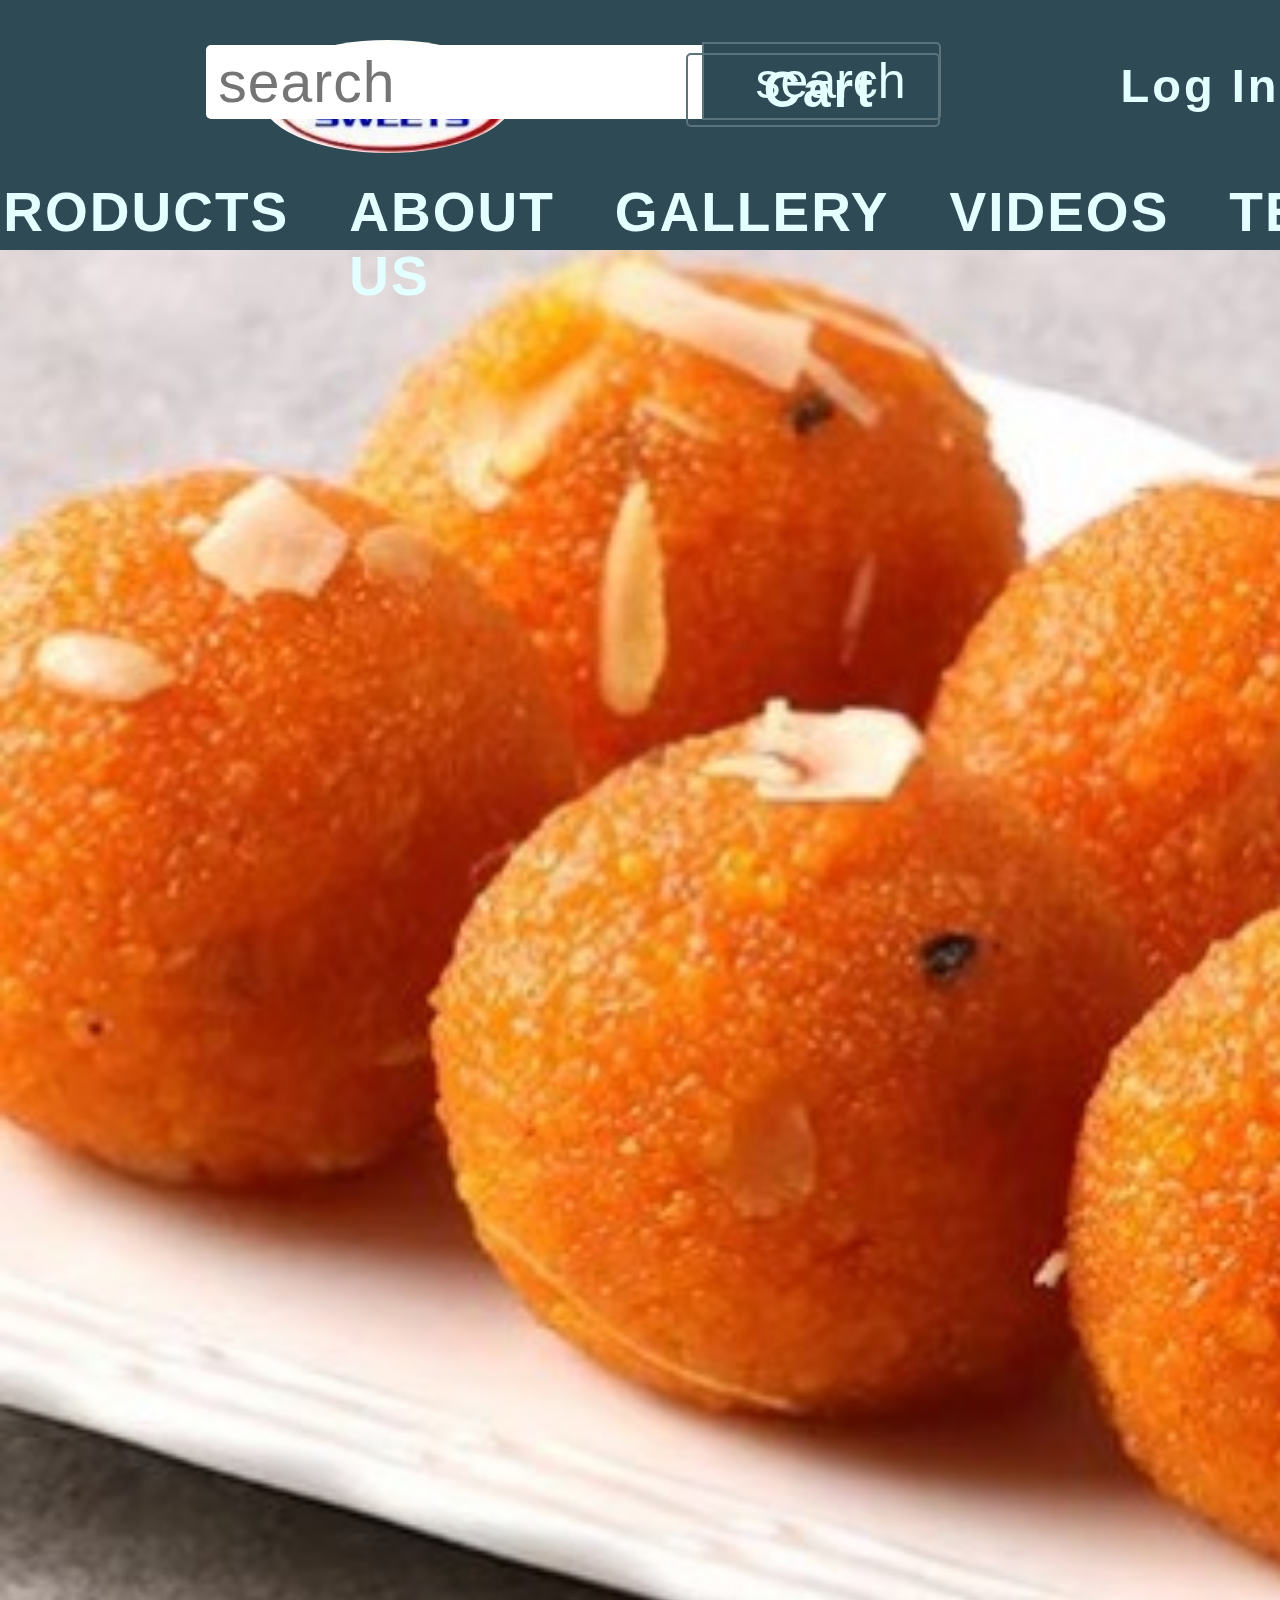
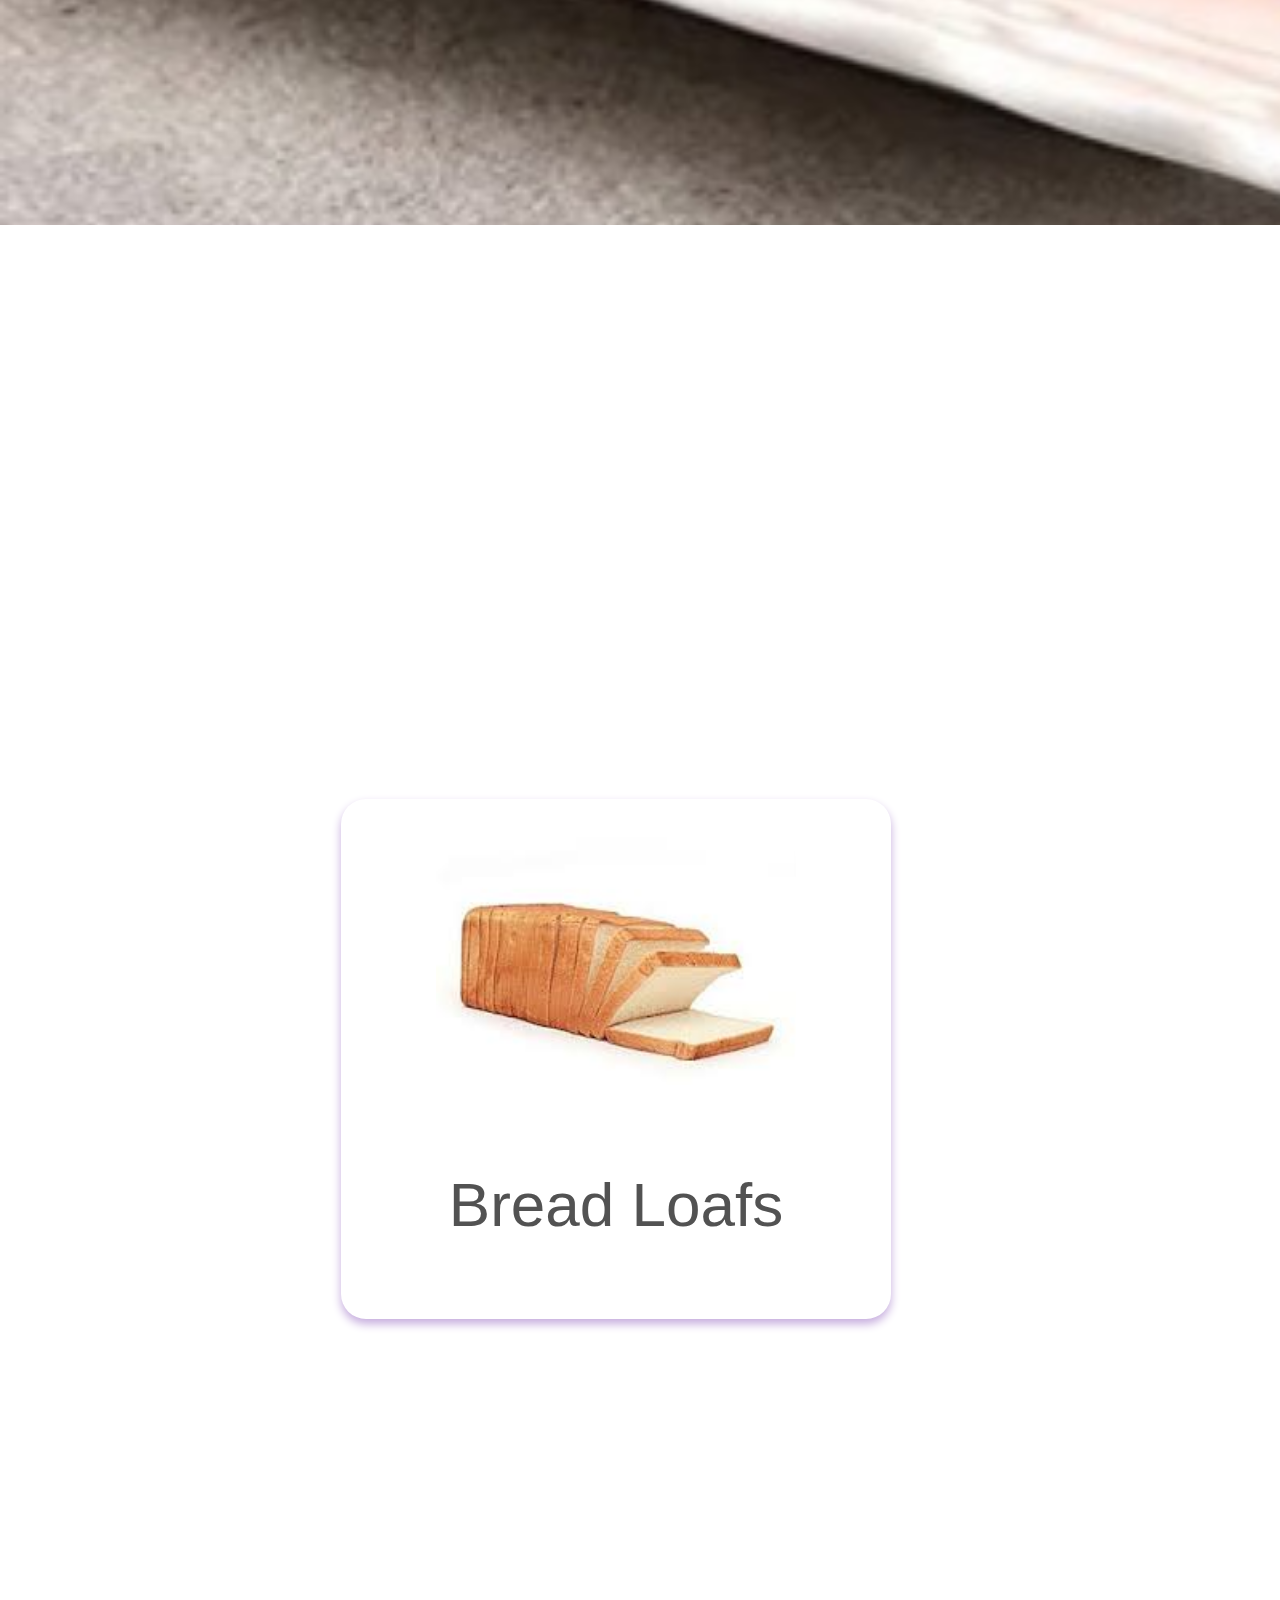
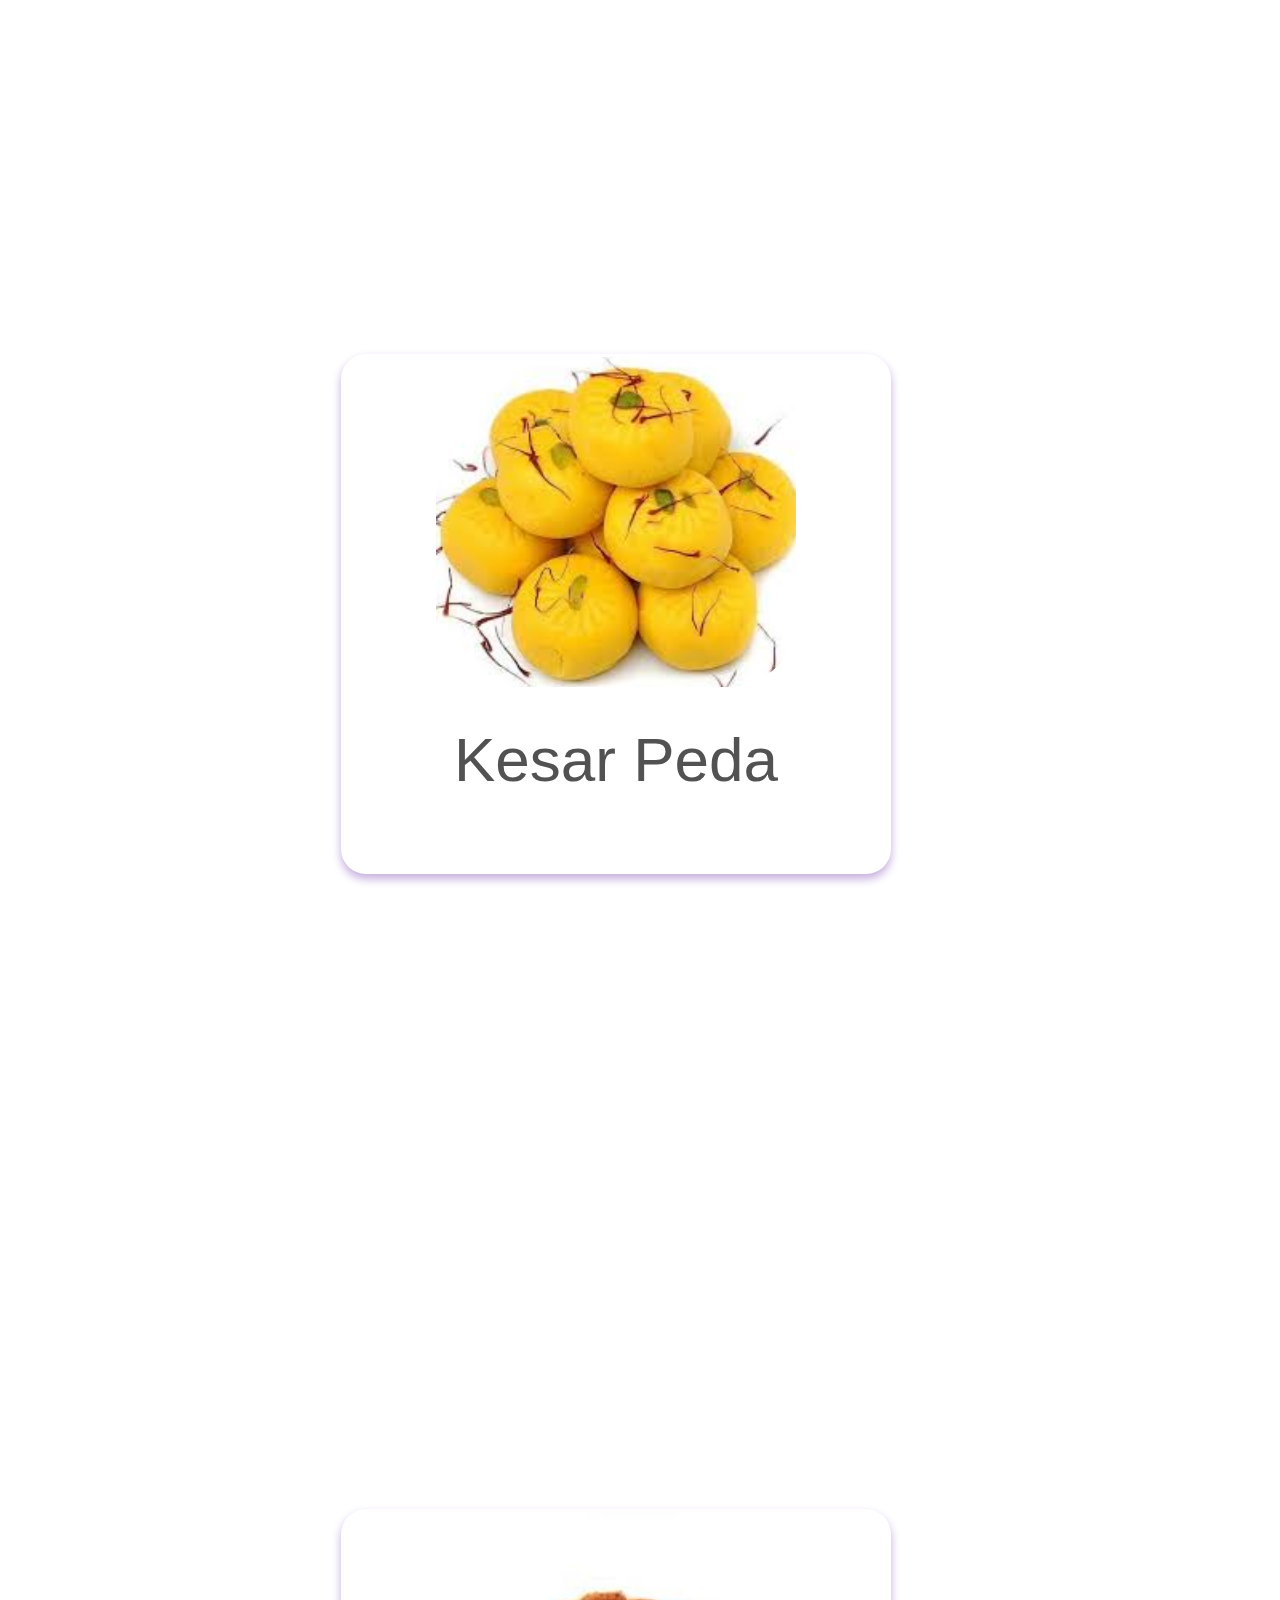
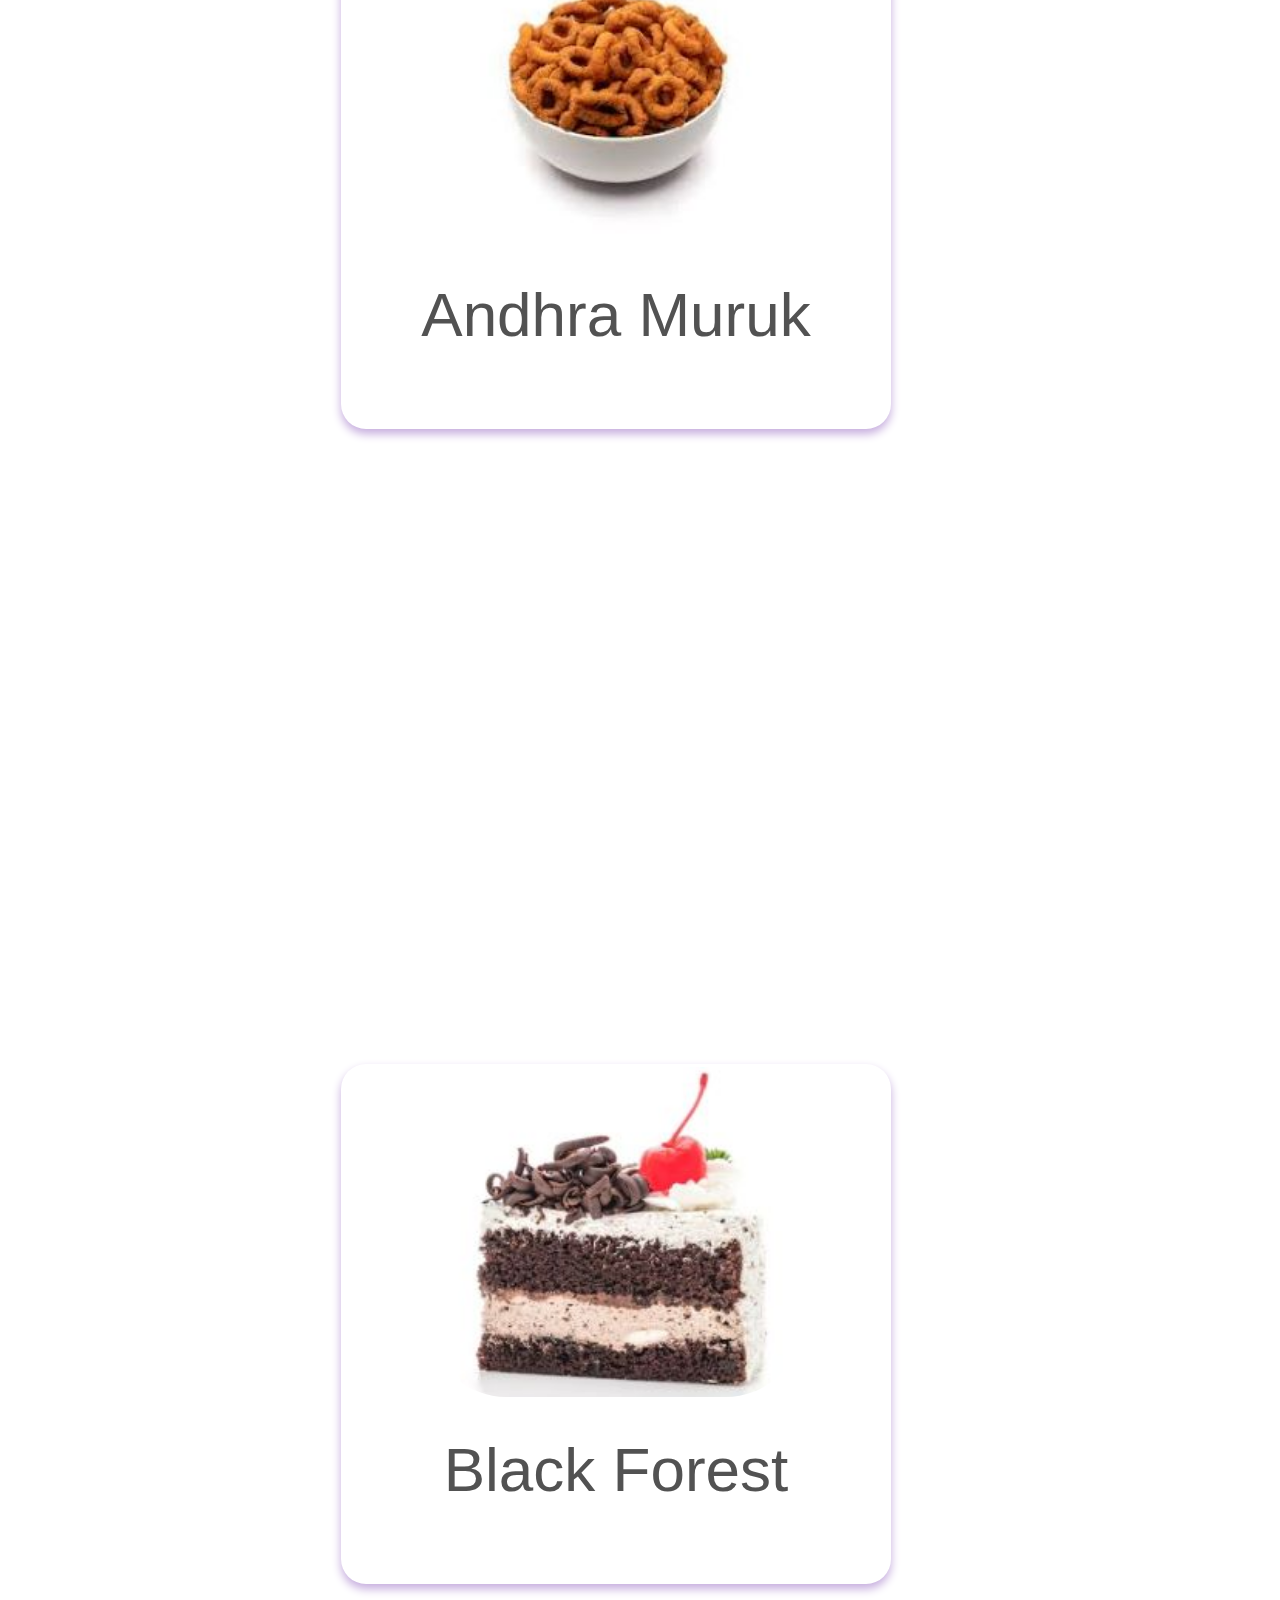
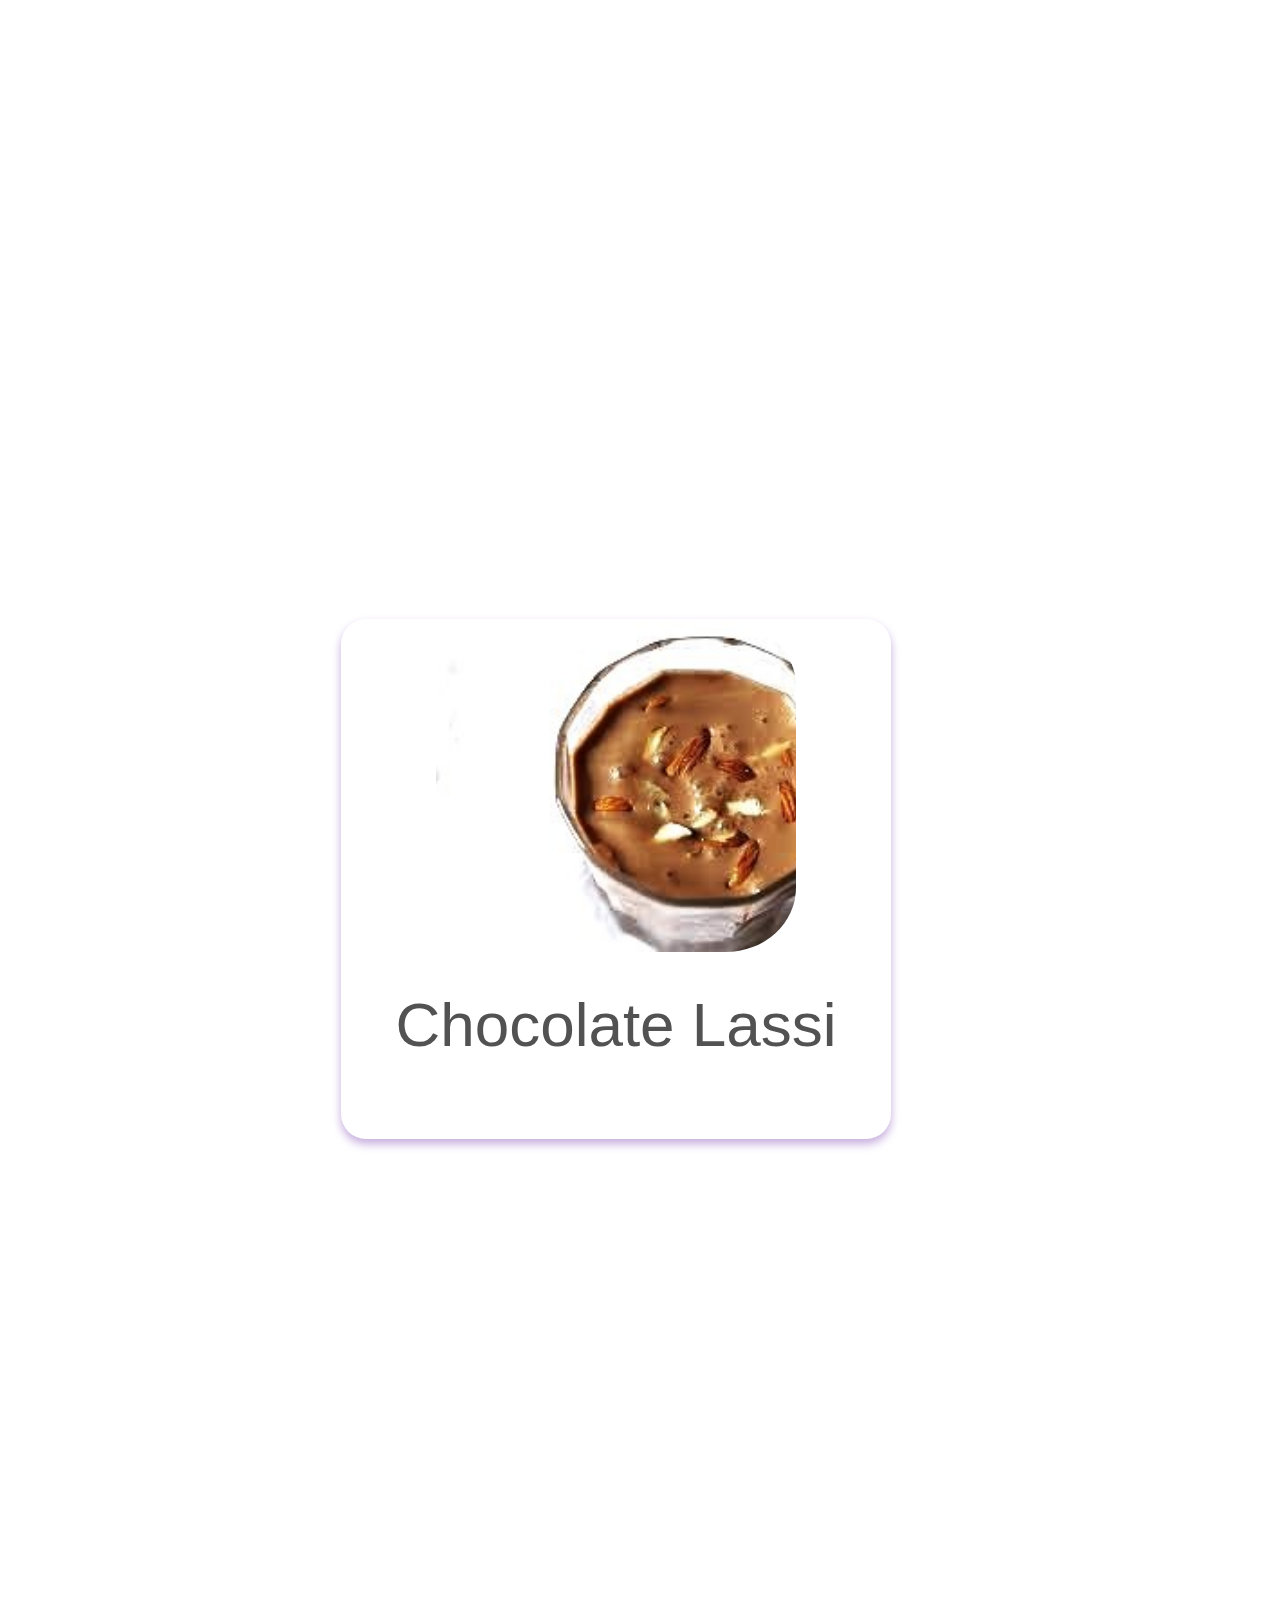
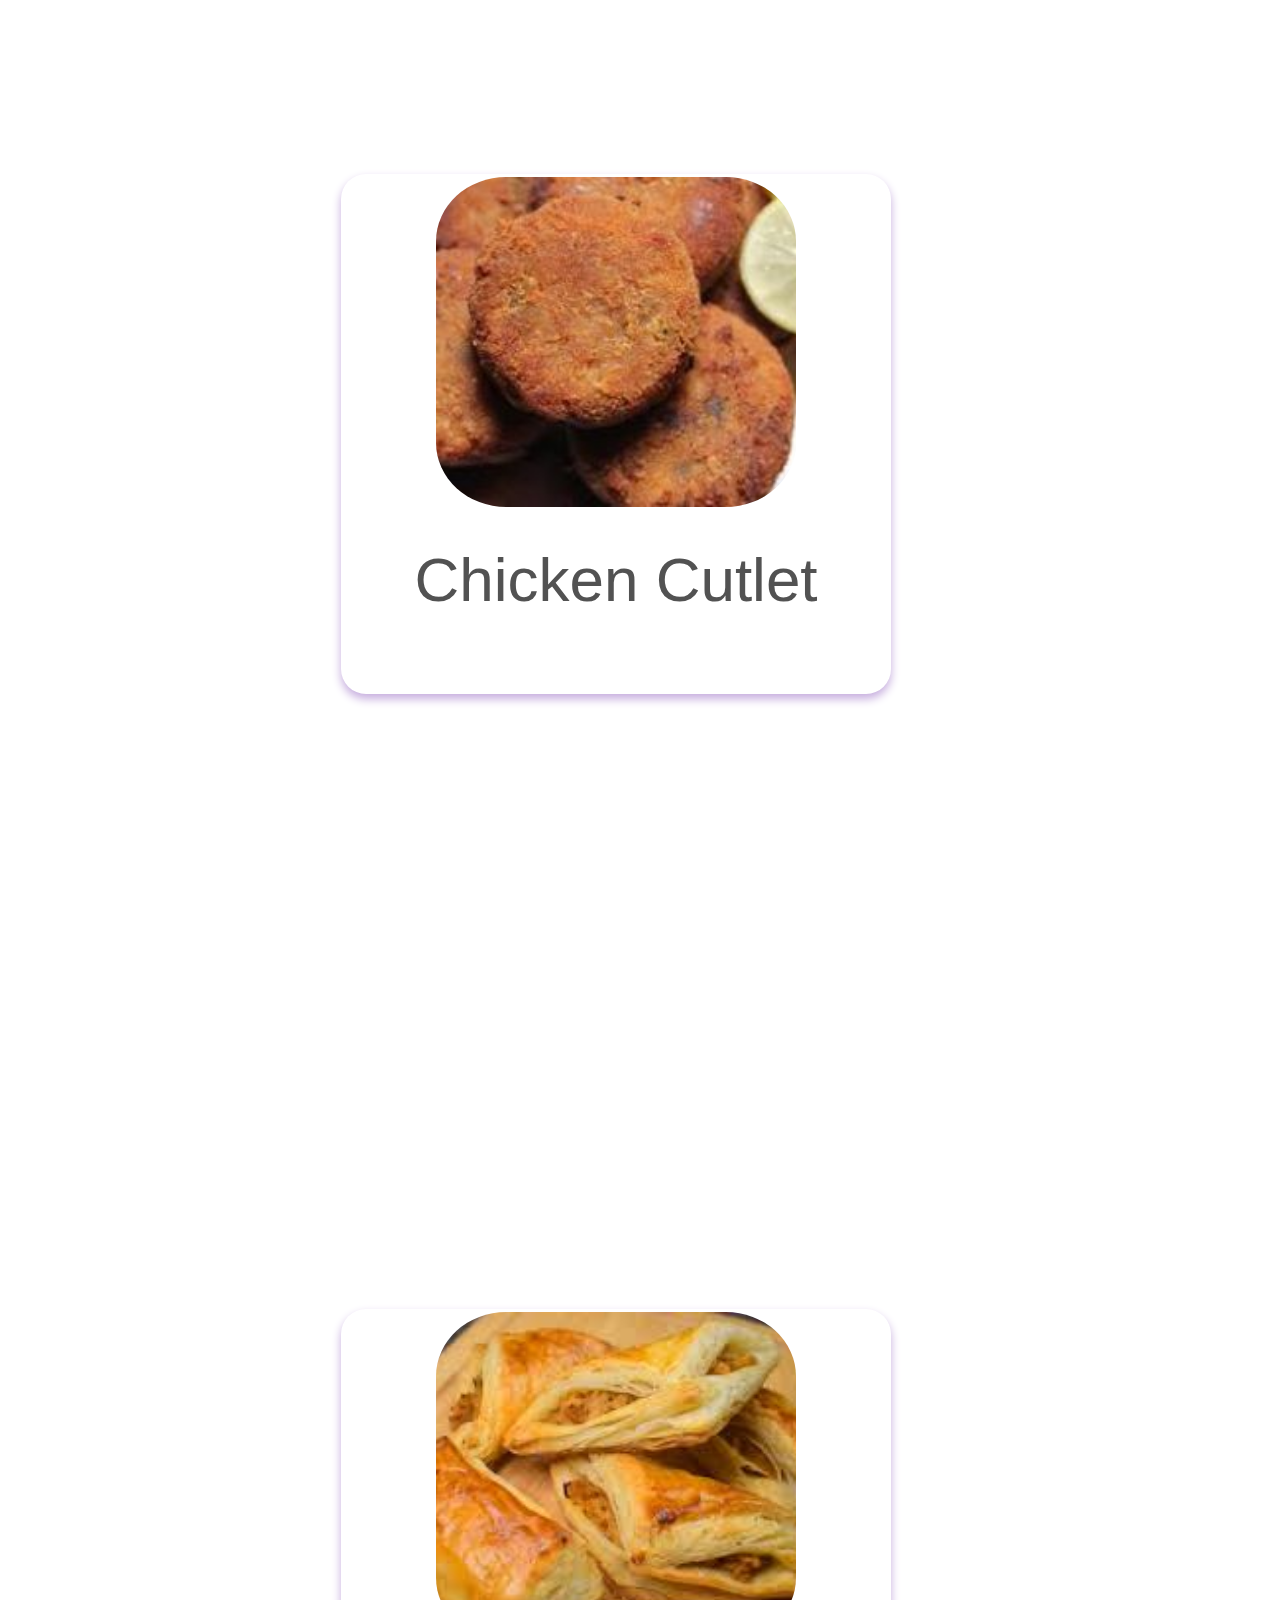
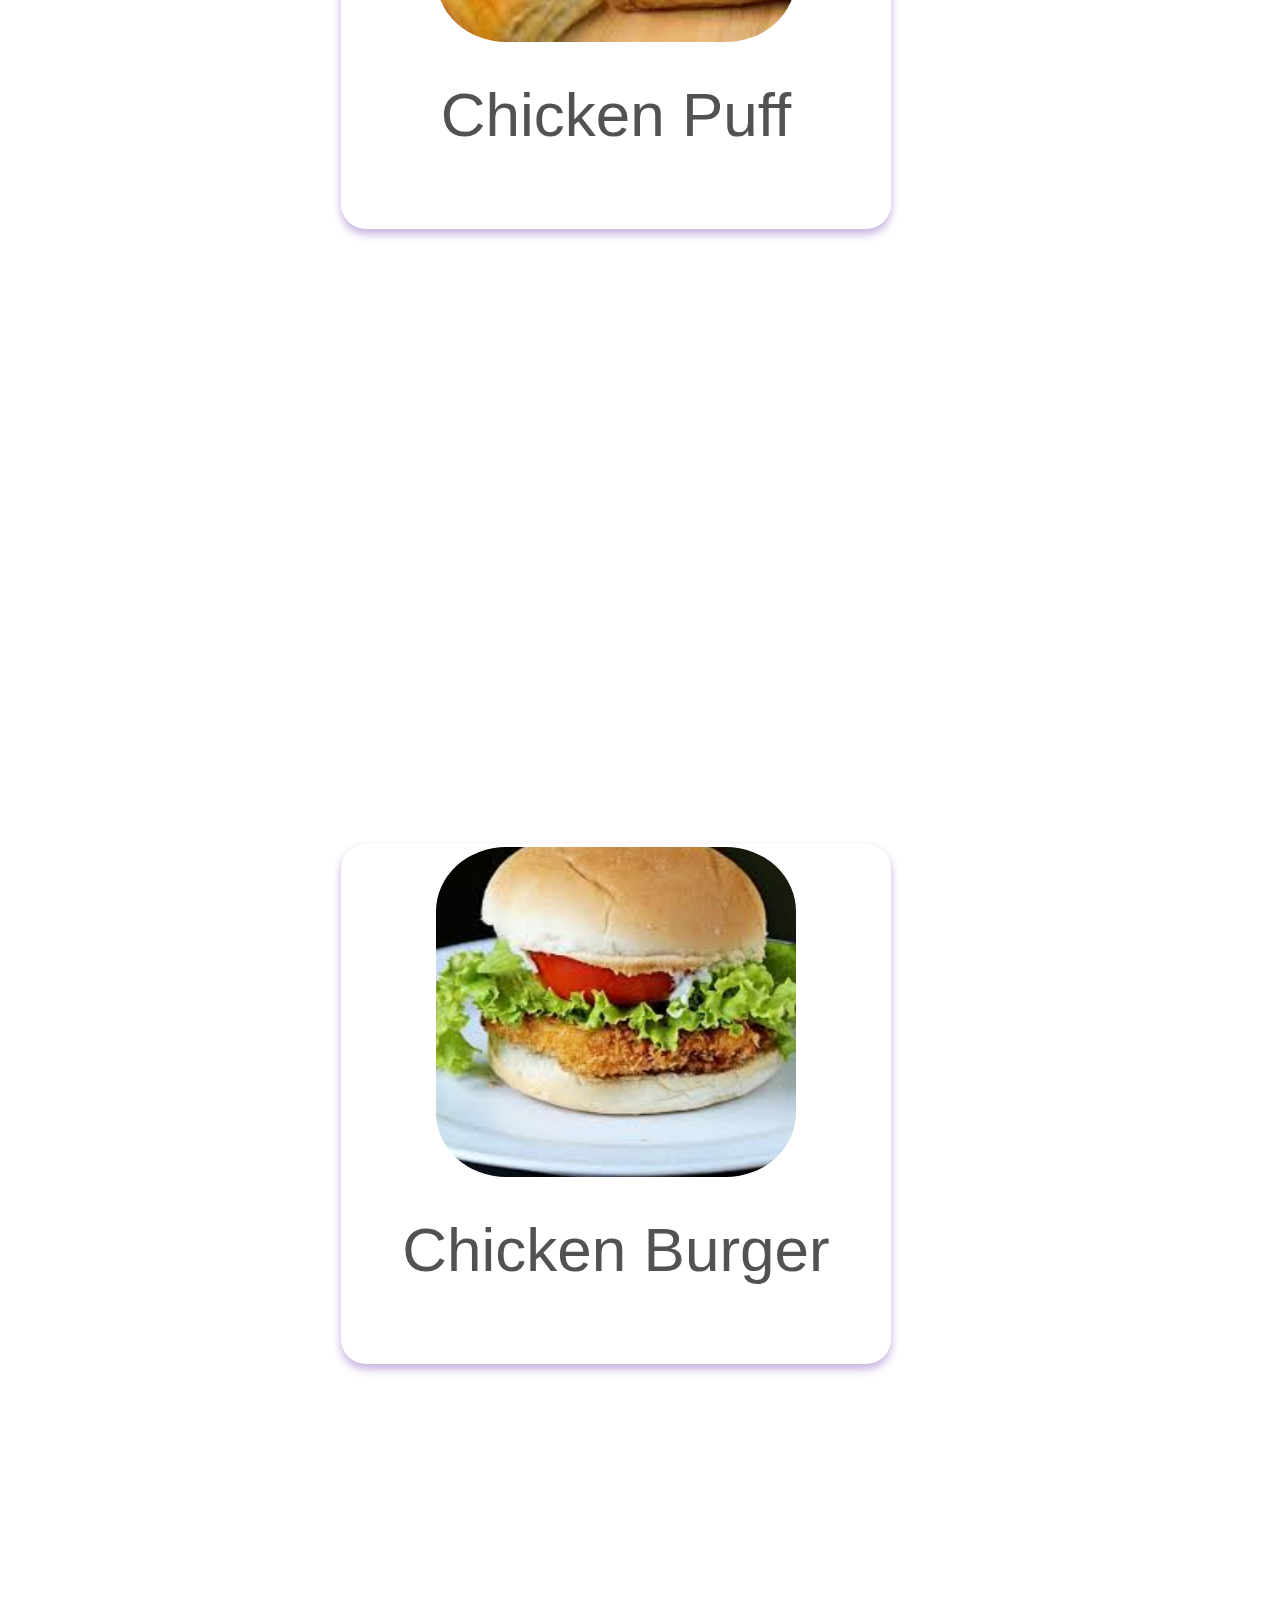
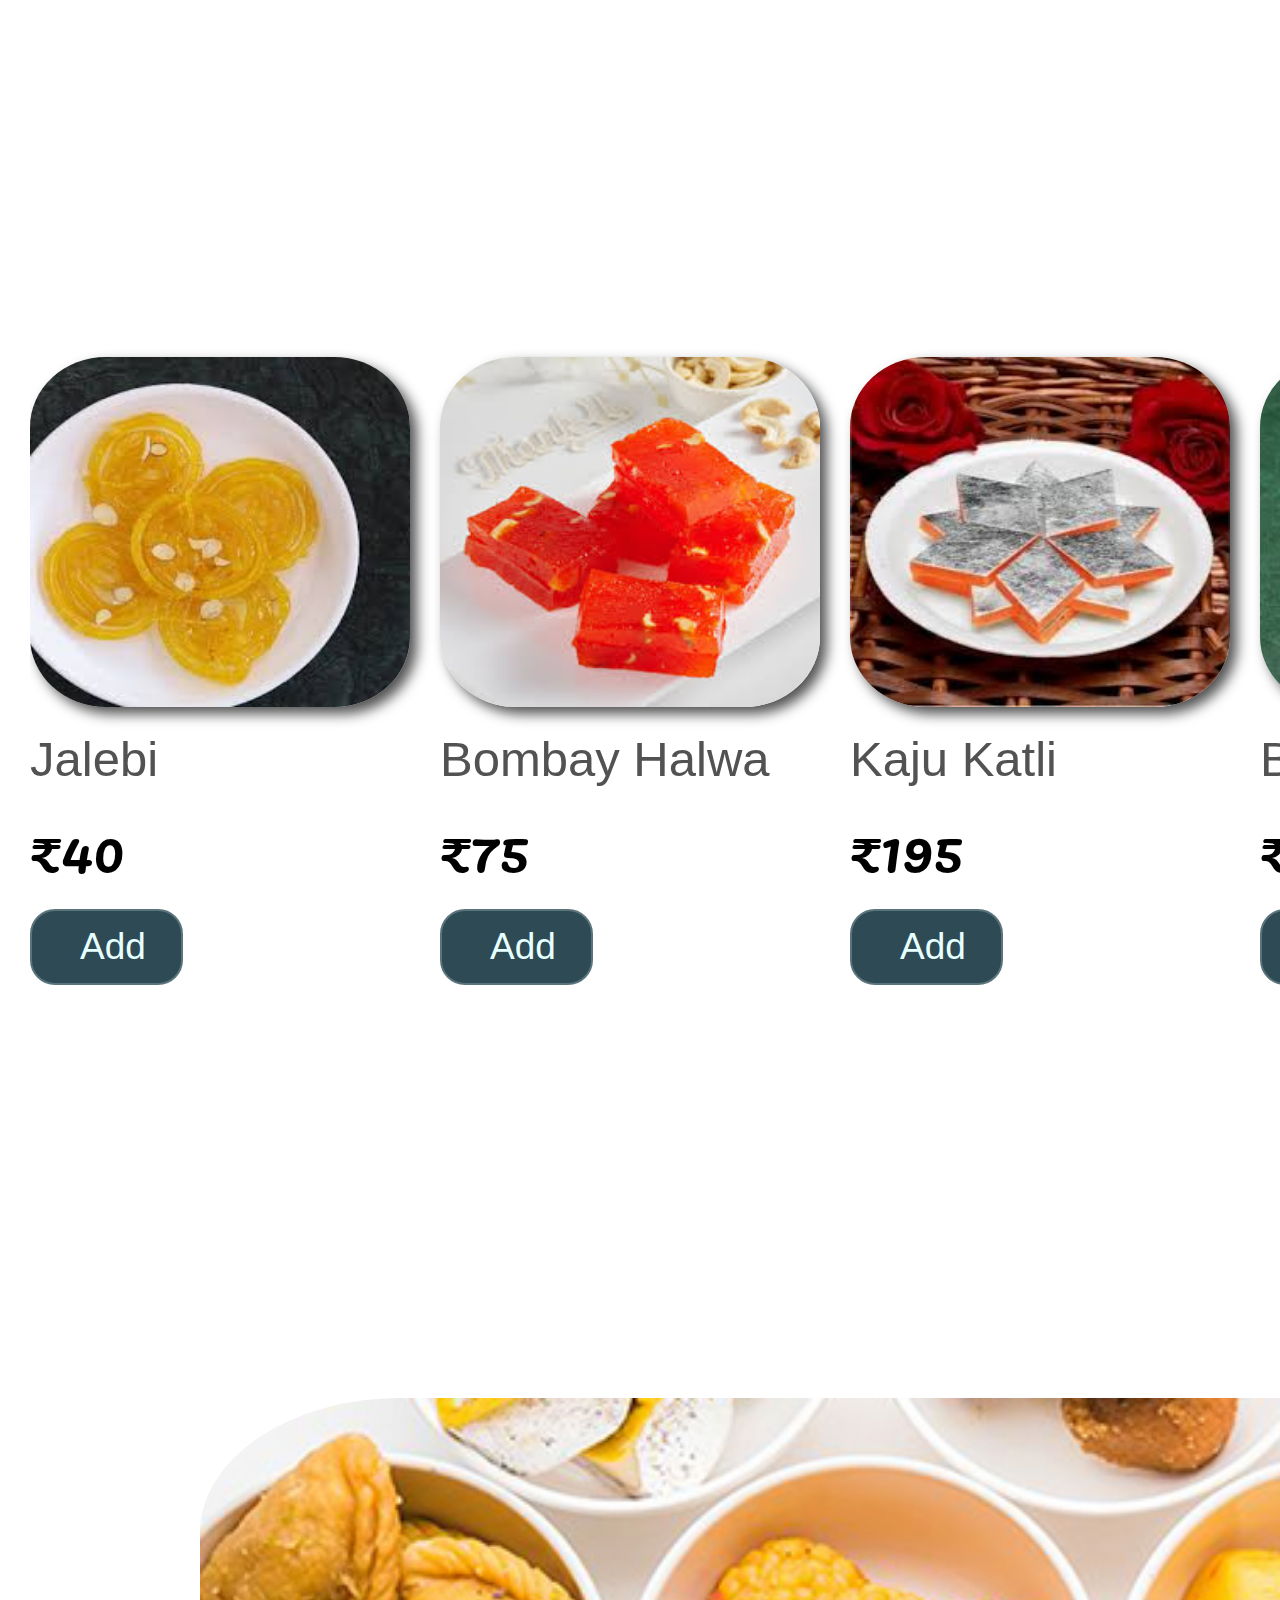
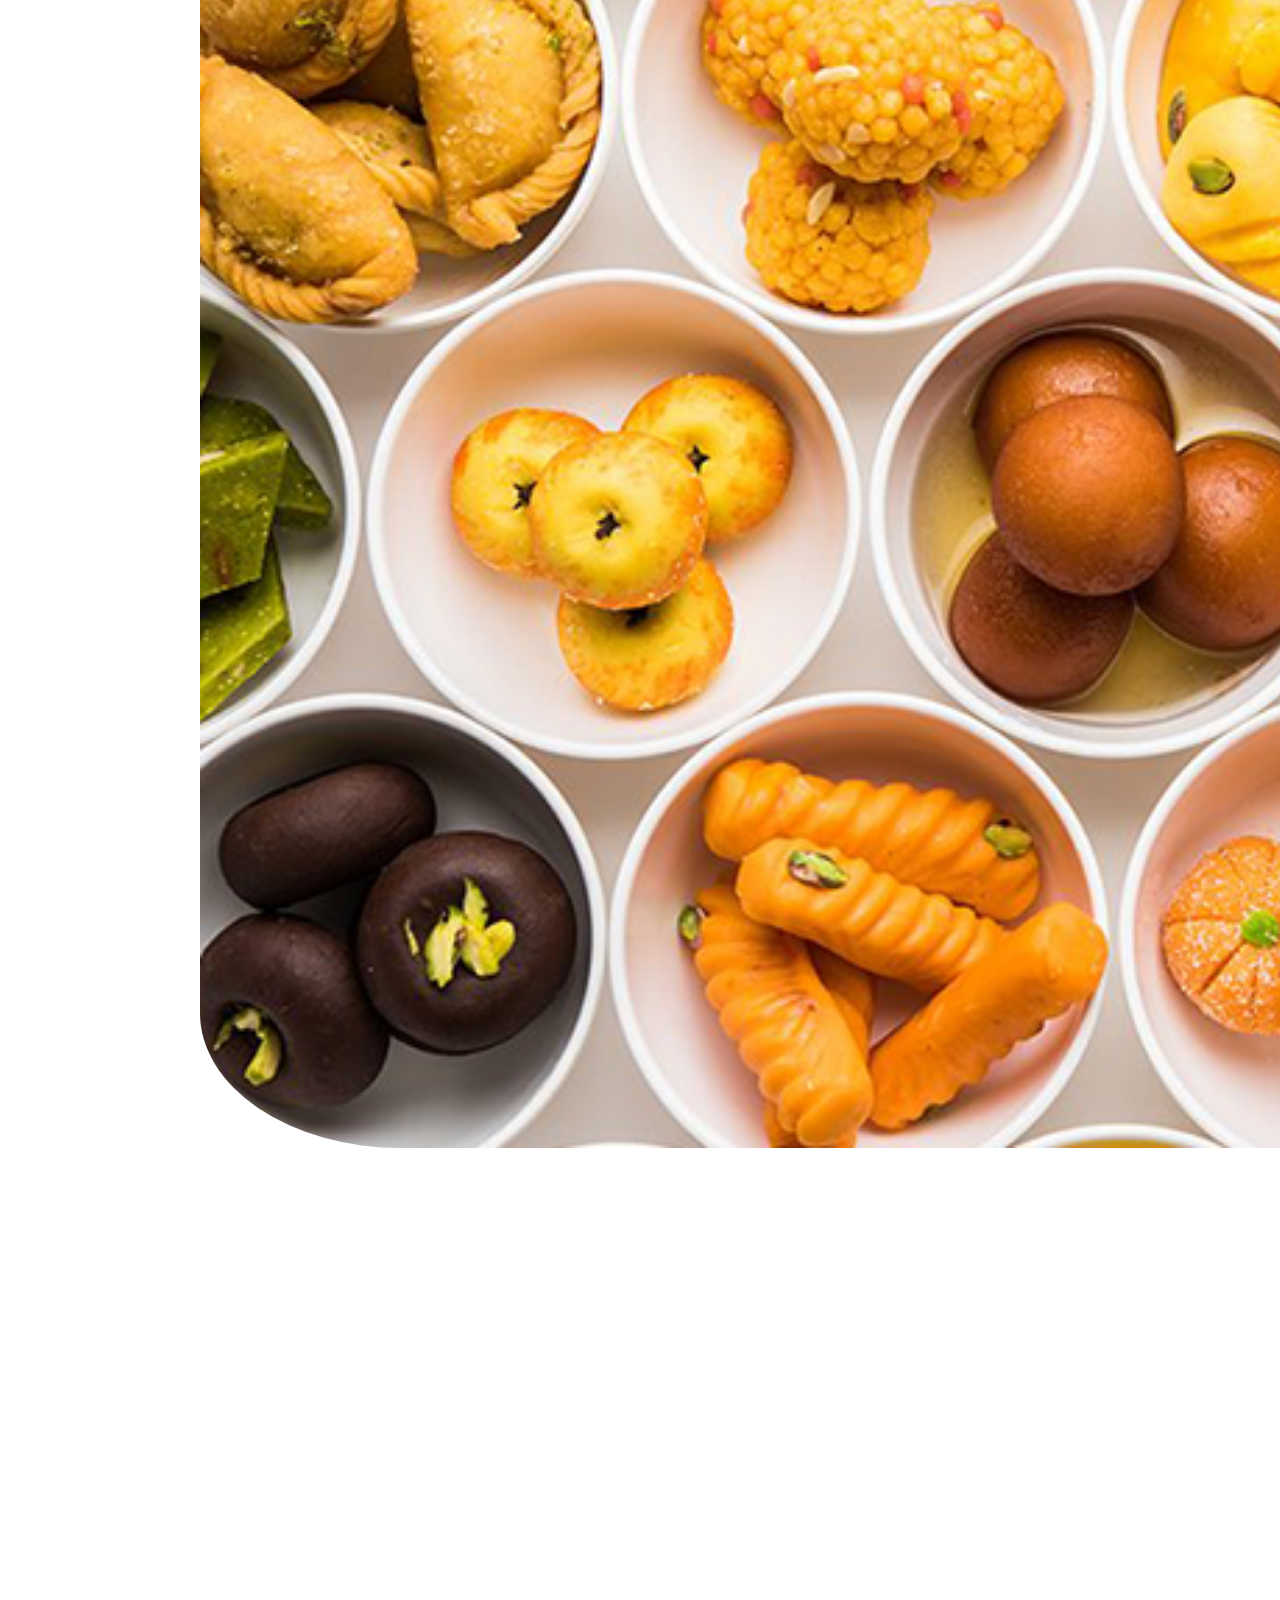
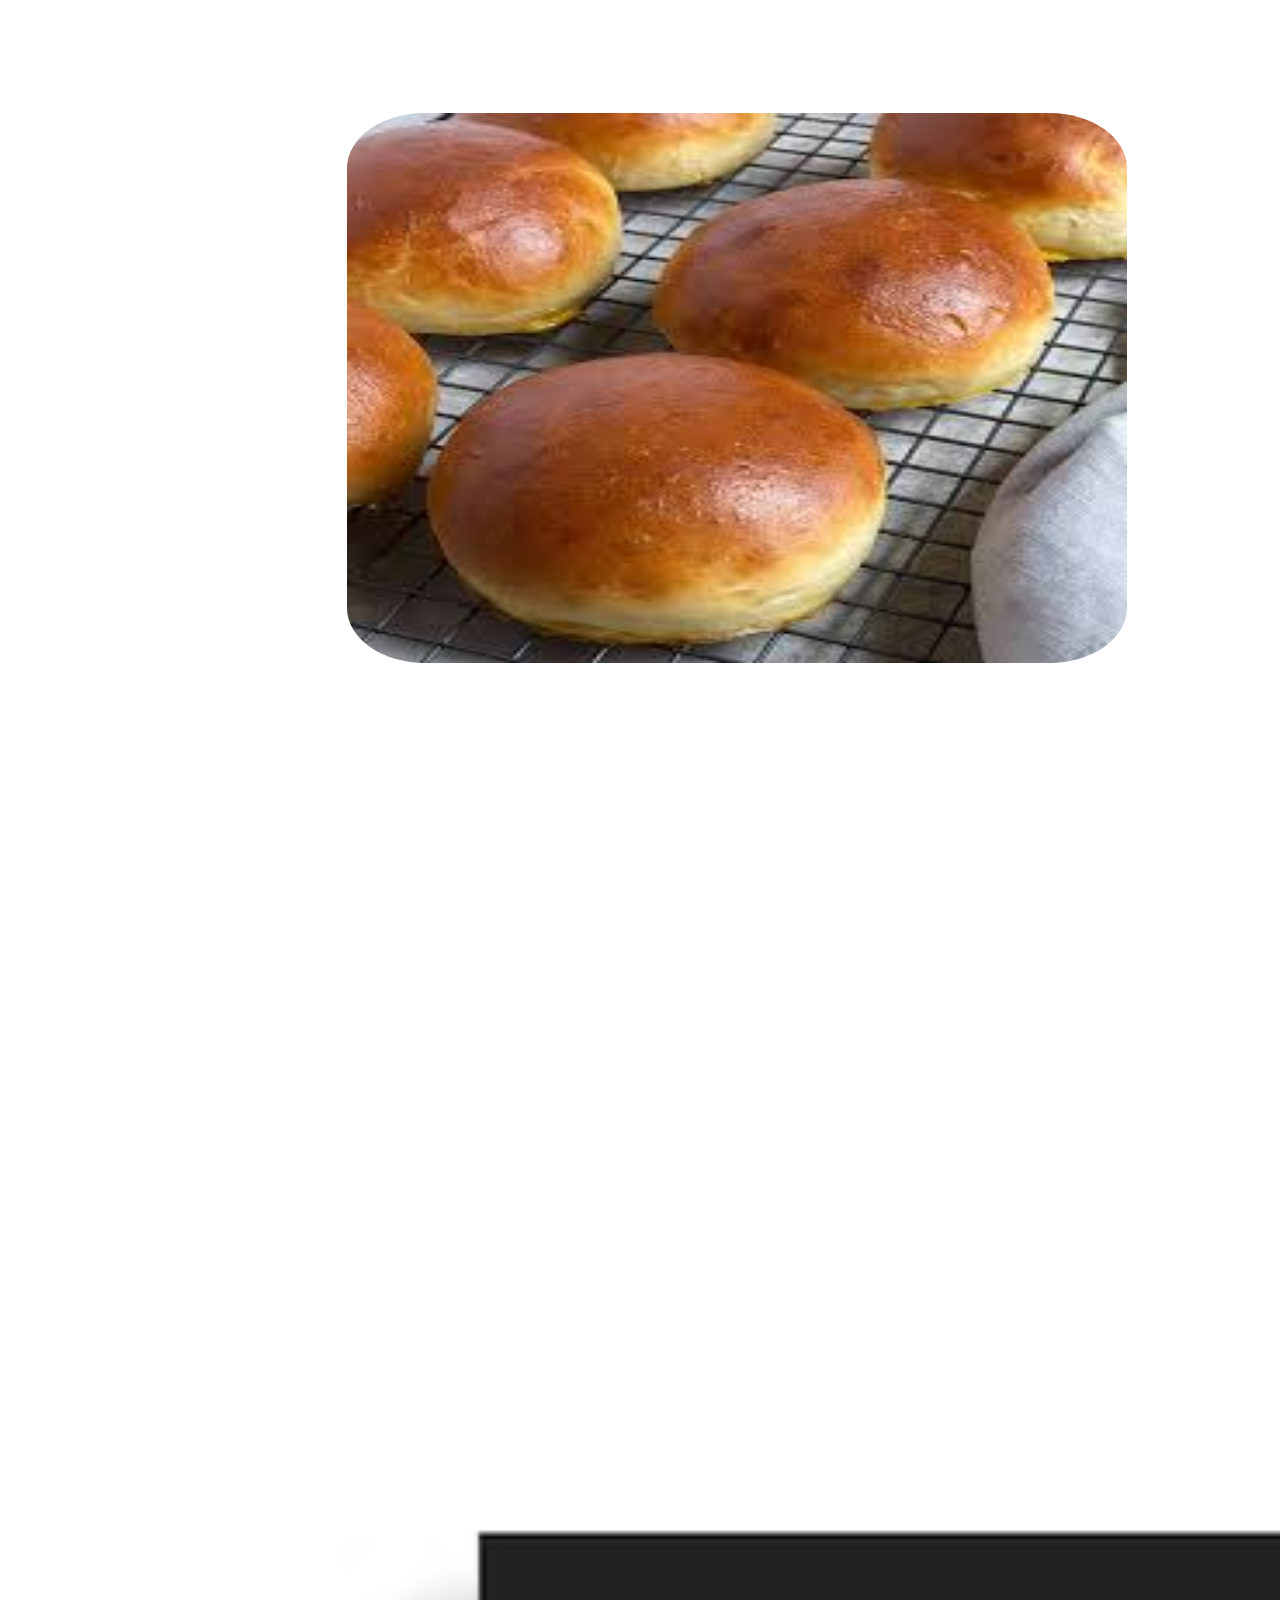
==== index.html @ c51fbedf "Project Commit" ====
<!DOCTYPE html>
<html lang="en">

<head>
    <meta charset="UTF-8">
    <meta name="viewport" content="width=device-width,initial-scale=1.0">
    <title>Muneer Sweets</title>
    <link rel="icon" href="images/sweets logo.png">
    <link rel="stylesheet" href="style.css">
    <link rel="stylesheet" href="/Responsive.css">
    <link rel="preload" as="font" href="fonts/Pacifico-Regular.ttf" crossorigin="anonymous">
    <link rel="stylesheet" href="https://cdnjs.cloudflare.com/ajax/libs/font-awesome/6.5.2/css/all.min.css"
        integrity="sha512-SnH5WK+bZxgPHs44uWIX+LLJAJ9/2PkPKZ5QiAj6Ta86w+fsb2TkcmfRyVX3pBnMFcV7oQPJkl9QevSCWr3W6A=="
        crossorigin="anonymous" referrerpolicy="no-referrer" />
    <link rel="stylesheet"
        href="https://fonts.googleapis.com/css2?family=Material+Symbols+Outlined:opsz,wght,FILL,GRAD@20..48,100..700,0..1,-50..200" />
    <link rel="stylesheet" href="https://site-assets.fontawesome.com/releases/v6.5.2/css/all.css">
    <link rel="preconnect" href="https://fonts.googleapis.com">
    <link rel="preconnect" href="https://fonts.gstatic.com" crossorigin>
    <link href="https://fonts.googleapis.com/css2?family=Dancing+Script:wght@700&display=swap" rel="stylesheet">
</head>

<body>
    <div class="main">
        <nav class="navbar" id="navbar">
            <div class="logo">
                <img class="img" src="images/sweet shop logo image.jpeg" alt="">
            </div>
            <div class="input-box">
                <input id="inp" type="text" name="search box" placeholder="search">
                <span class="search"><i class="fa-solid fa-magnifying-glass"></i>search</span>
            </div>
            <div class="search2"><i class="fa-solid fa-magnifying-glass"></i></div>
            <div class="cart">
                <span class="cart1"><i class="fa-solid fa-cart-shopping"></i>Cart</span>
            </div>
            <div class="cart2"><i class="fa-solid fa-cart-shopping"></i></div>
            <div class="bc-lang-genre">
                <a href="login.html">
                    <div class="bc-lang">Log In</div>
                    <div class="bc-genre">Sign Up</div>
                    <i class="fa-solid fa-circle-user"></i>
                </a>
            </div>
            <div class="header_tabs">
                <div class="ht_tab"><a href="#image-L"><span class="ht_title ">HOME</span></a></div>
                <div class="ht_tab">
                    <a href="#"></a>
                    <span class="ht_title">CATEGORIES<span class="material-symbols-outlined">
                            expand_more
                        </span></span>
                    <ul class="ht_menu">
                        <li class="ht_item"><a href="#Sweets">Sweets</a></li>
                        <li class="ht_item"><a href="#Snacks">Snacks</a></li>
                        <li class="ht_item"><a href="#Bakery">Cookies</a></li>
                        <li class="ht_item"><a href="#Cakes">Cakes</a></li>
                        <li class="ht_item"><a href="#Bakery">Desserts</a></li>
                        <li class="ht_item"><a href="#Puffs-Fries">Puffs</a></li>
                        <li class="ht_item"><a href="#Rolls">Roll</a></li>
                        <li class="ht_item"><a href="#Lassi-Pasta-Macroni">Lassi</a></li>
                        <li class="ht_item"><a href="#Burger-Pizza">Pizza</a></li>
                        <li class="ht_item"><a href="#Puffs-Fries">Fires</a></li>
                        <li class="ht_item"><a href="#Burger-Pizza">Burger</a></li>
                    </ul>
                </div>
                <div class="ht_tab"><a href="#FeaturedProducts"><span class="ht_title ">PRODUCTS</span></a></div>
                <div class="ht_tab"><a href="#AboutUs"><span class="ht_title ">ABOUT US</span></a></div>
                <div class="ht_tab"><a href="#Gallery"><span class="ht_title ">GALLERY</span></a></div>
                <div class="ht_tab"><a href="#Videos"><span class="ht_title ">VIDEOS</span></a></div>
                <div class="ht_tab"><a href="#Testimonials"><span class="ht_title ">TESTIMONIALS</span></a></div>
                <div class="ht_tab"><a href="#ContactUs"><span class="ht_title ">CONTACT US</span></a></div>
            </div>
            <div class="header_tabs0">
                <div class="ht_tab0"><a href="#image-L"><span class="ht_title0">HOME</span></a></div>
                <div class="ht_tab0">
                    <a href="#"></a>
                    <span class="ht_title0">CATEGORIES<span class="material-symbols-outlined"
                            id="material-symbols-outlined0">
                            expand_more
                        </span></span>
                    <ul class="ht_menu0">
                        <li class="ht_item0"><a href="#Sweets">Sweets</a></li>
                        <li class="ht_item0"><a href="#Snacks">Snacks</a></li>
                        <li class="ht_item0"><a href="#Bakery">Cookies</a></li>
                        <li class="ht_item0"><a href="#Cakes">Cakes</a></li>
                        <li class="ht_item0"><a href="#Bakery">Desserts</a></li>
                        <li class="ht_item0"><a href="#Puffs-Fries">Puffs</a></li>
                        <li class="ht_item0"><a href="#Rolls">Roll</a></li>
                        <li class="ht_item0"><a href="#Lassi-Pasta-Macroni">Lassi</a></li>
                        <li class="ht_item0"><a href="#Burger-Pizza">Pizza</a></li>
                        <li class="ht_item0"><a href="#Puffs-Fries">Fries</a></li>
                        <li class="ht_item0"><a href="#Burger-Pizza">Burger</a></li>
                    </ul>
                </div>
                <div class="ht_tab0"><a href="#FeaturedProducts"><span class="ht_title0">PRODUCTS</span></a></div>
                <div class="ht_tab0"><span class="ht_title0">OTHERS<span class="material-symbols-outlined"
                            id="material-symbols-outlined0">
                            expand_more
                        </span></span>
                    <ul class="ht_menu0">
                        <li class="ht_item0"><a href="#AboutUs">About US</a></li>
                        <li class="ht_item0"><a href="#Gallery">Gallery</a></li>
                        <li class="ht_item0"><a href="#Videos">Videos</a></li>
                        <li class="ht_item0"><a href="#Testimonials">Testimonials</a></li>
                        <li class="ht_item0"><a href="#ContactUs">Contact Us</a></li>
                    </ul>
                </div>
            </div>

            <div class="header_tabs1">
                <div class="ht_tab1"><a href="#image-L"><span class="ht_title1">HOME</span></a></div>
                <div class="ht_tab1">
                    <a href="#"></a>
                    <span class="ht_title1">CATEGORIES<span class="material-symbols-outlined">
                            expand_more
                        </span></span>
                    <ul class="ht_menu1">
                        <li class="ht_item1"><a href="#Sweets">Sweets</a></li>
                        <li class="ht_item1"><a href="#Snacks">Snacks</a></li>
                        <li class="ht_item1"><a href="#Bakery">Cookies</a></li>
                        <li class="ht_item1"><a href="#Cakes">Cakes</a></li>
                        <li class="ht_item1"><a href="#Bakery">Desserts</a></li>
                        <li class="ht_item1"><a href="#Puffs-Fries">Puffs</a></li>
                        <li class="ht_item1"><a href="#Rolls">Roll</a></li>
                        <li class="ht_item1"><a href="#Lassi-Pasta-Macroni">Lassi</a></li>
                        <li class="ht_item1"><a href="#Burger-Pizza">Pizza</a></li>
                        <li class="ht_item1"><a href="#Puffs-Fries">Fires</a></li>
                        <li class="ht_item1"><a href="#Burger-Pizza">Burger</a></li>
                    </ul>
                </div>
                <div class="ht_tab1"><span class="ht_title1">OTHERS<span class="material-symbols-outlined">
                            expand_more
                        </span></span>
                    <ul class="ht_menu1">
                        <li class="ht_item1"><a href="#FeaturedProducts">Products</a></li>
                        <li class="ht_item1"><a href="#AboutUs">About US</a></li>
                        <li class="ht_item1"><a href="#Gallery">Gallery</a></li>
                        <li class="ht_item1"><a href="#Videos">Videos</a></li>
                        <li class="ht_item1"><a href="#Testimonials">Testimonials</a></li>
                        <li class="ht_item1"><a href="#ContactUs">Contact Us</a></li>
                    </ul>
                </div>

            </div>
        </nav>
        <div class="image-L" id="image-L">
            <img class="img1" src="images/image-L(Moti chur laddu)1.jpeg" alt="rasgulla">
            <div class="hero_text">
                <h3 id="hero_h3">Spreading Sweetness</h3>
                <p id="hero_p">With Our Range</p>
            </div>
        </div>
        <div id="Bakery">
            <p class="headings">Bakery</p>
            <div class="row1-imgs">
                <div class="fit-image">
                    <div class="image-container">
                        <img src="images/desserts(Bread).jpg" alt="Bread">
                        <p>Bread Loafs</p>
                    </div>
                </div>
                <div class="fit-image">
                    <div class="image-container">
                        <img src="images/desserts(fruit Naan).jpg" alt="fruit Naan">
                        <p>Fruit Naan</p>
                    </div>
                </div>
                <div class="fit-image">
                    <div class="image-container">
                        <img src="images/cookies(khara biscuit).jpg" alt="khara biscuit">
                        <p>Khara Biscuit</p>
                    </div>
                </div>
                <div class="fit-image">
                    <div class="image-container">
                        <img src="images/cookies(chocolate chip biscuit).jpg" alt="">
                        <p>Chocolate Cookies</p>
                    </div>
                </div>
            </div>
            <div class="expand" tabindex="0">
                <i class="fa-solid fa-angles-down"></i>
            </div>
            <div class="container" id="container">
                <div class="icon-image">
                    <div class="icon">
                        <img src="images/desserts(Bread).jpg" alt="Bread" />
                    </div>
                    <div class="hover-image one">
                        <div class="img">
                            <img src="images/desserts(Bread).jpg" alt="Bread" />
                        </div>
                        <div class="content">
                            <div class="details">
                                <div class="name">Bread</div>
                                <div class="job">&#8377;25</div>
                            </div>
                        </div>
                    </div>
                </div>
                <div class="icon-image">
                    <div class="icon">
                        <img src="images/desserts(fruit Naan).jpg" alt="fruit Naan" />
                    </div>
                    <div class="hover-image one">
                        <div class="img">
                            <img src="images/desserts(fruit Naan).jpg" alt="fruit Naan" />
                        </div>
                        <div class="content">
                            <div class="details">
                                <div class="name">Fruit Naan</div>
                                <div class="job">&#8377;25</div>
                            </div>
                        </div>
                    </div>
                </div>
                <div class="icon-image">
                    <div class="icon">
                        <img src="images/cookies(khara biscuit).jpg" alt="khara biscuit" />
                    </div>
                    <div class="hover-image one">
                        <div class="img">
                            <img src="images/cookies(khara biscuit).jpg" alt="khara biscuit" />
                        </div>
                        <div class="content">
                            <div class="details">
                                <div class="name">Khara Biscuit</div>
                                <div class="job">&#8377;60</div>
                            </div>
                        </div>
                    </div>
                </div>
                <div class="icon-image">
                    <div class="icon">
                        <img src="images/cookies(chocolate chip biscuit).jpg" alt="chocolate chip biscuit" />
                    </div>
                    <div class="hover-image one">
                        <div class="img">
                            <img src="images/cookies(chocolate chip biscuit).jpg" alt="chocolate chip biscuit" />
                        </div>
                        <div class="content">
                            <div class="details">
                                <div class="name">Chocolate Chip Biscuit</div>
                                <div class="job">&#8377;55</div>
                            </div>
                        </div>
                    </div>
                </div>
                <div class="icon-image">
                    <div class="icon">
                        <img src="images/desserts(bread fam pack).jpg" alt="" />
                    </div>
                    <div class="hover-image one">
                        <div class="img">
                            <img src="images/desserts(bread fam pack).jpg" alt="" />
                        </div>
                        <div class="content">
                            <div class="details">
                                <div class="name">bread fam pack</div>
                                <div class="job">&#8377;45</div>
                            </div>
                        </div>
                    </div>
                </div>
                <div class="icon-image">
                    <div class="icon">
                        <img src="images/desserts(chocolate Naan).jpg" alt="" />
                    </div>
                    <div class="hover-image one">
                        <div class="img">
                            <img src="images/desserts(chocolate Naan).jpg" alt="" />
                        </div>
                        <div class="content">
                            <div class="details">
                                <div class="name">chocolate Naan</div>
                                <div class="job">&#8377;25</div>
                            </div>
                        </div>
                    </div>
                </div>
                <div class="icon-image">
                    <div class="icon">
                        <img src="images/desserts(khova Naan).jpg" alt="" />
                    </div>
                    <div class="hover-image one">
                        <div class="img">
                            <img src="images/desserts(khova Naan).jpg" alt="" />
                        </div>
                        <div class="content">
                            <div class="details">
                                <div class="name">khova Naan</div>
                                <div class="job">&#8377;40</div>
                            </div>
                        </div>
                    </div>
                </div>
                <div class="icon-image">
                    <div class="icon">
                        <img src="images/cookies(butter biscuit).jpg" alt="" />
                    </div>
                    <div class="hover-image one">
                        <div class="img">
                            <img src="images/cookies(butter biscuit).jpg" alt="" />
                        </div>
                        <div class="content">
                            <div class="details">
                                <div class="name">Butter Biscuit</div>
                                <div class="job">&#8377;60</div>
                            </div>
                        </div>
                    </div>
                </div>
                <div class="icon-image">
                    <div class="icon">
                        <img src="images/cookies(chocolate biscuit).jpg" alt="" />
                    </div>
                    <div class="hover-image one">
                        <div class="img">
                            <img src="images/cookies(chocolate biscuit).jpg" alt="" />
                        </div>
                        <div class="content">
                            <div class="details">
                                <div class="name">chocolate biscuit</div>
                                <div class="job">&#8377;55</div>
                            </div>
                        </div>
                    </div>
                </div>
                <div class="icon-image">
                    <div class="icon">
                        <img src="images/cookies(coconut biscuit).jpg" alt="" />
                    </div>
                    <div class="hover-image one">
                        <div class="img">
                            <img src="images/cookies(coconut biscuit).jpg" alt="" />
                        </div>
                        <div class="content">
                            <div class="details">
                                <div class="name">Coconut Biscuit</div>
                                <div class="job">&#8377;60</div>
                            </div>
                        </div>
                    </div>
                </div>
                <div class="icon-image">
                    <div class="icon">
                        <img src="images/cookies(malt biscuit).jpg" alt="" />
                    </div>
                    <div class="hover-image one">
                        <div class="img">
                            <img src="images/cookies(malt biscuit).jpg" alt="" />
                        </div>
                        <div class="content">
                            <div class="details">
                                <div class="name">Malt Biscuit</div>
                                <div class="job">&#8377;60</div>
                            </div>
                        </div>
                    </div>
                </div>
                <div class="icon-image">
                    <div class="icon">
                        <img src="images/cookies(Ragi biscuit).jpg" alt="" />
                    </div>
                    <div class="hover-image one">
                        <div class="img">
                            <img src="images/cookies(Ragi biscuit).jpg" alt="" />
                        </div>

                        <div class="content">
                            <div class="details">
                                <div class="name">Ragi Biscuit</div>
                                <div class="job">&#8377;60</div>
                            </div>
                        </div>
                    </div>
                </div>
                <div class="icon-image">
                    <div class="icon">
                        <img src="images/cookies(warqi).jpg" alt="" />
                    </div>
                    <div class="hover-image one">
                        <div class="img">
                            <img src="images/cookies(warqi).jpg" alt="" />
                        </div>
                        <div class="content">
                            <div class="details">
                                <div class="name">Warqi</div>
                                <div class="job">&#8377;60</div>
                            </div>
                        </div>
                    </div>
                </div>
                <div class="icon-image last">
                    <div class="icon">
                        <img src="images/desserts(cream bun).jpg" alt="" />
                    </div>
                    <div class="hover-image one">
                        <div class="img">
                            <img src="images/desserts(cream bun).jpg" alt="" />
                        </div>
                        <div class="content">
                            <div class="details">
                                <div class="name">Cream Bun</div>
                                <div class="job">&#8377;15</div>
                            </div>
                        </div>
                    </div>
                </div>
            </div>
        </div>
        <div id="Sweets">
            <p class="headings">Sweets</p>
            <div class="row2-imgs">
                <div class="fit-image">
                    <div class="image-container">
                        <img src="images/sweets(kesar peda).jpg" alt="kesar peda">
                        <p>Kesar Peda</p>
                    </div>
                </div>
                <div class="fit-image">
                    <div class="image-container">
                        <img src="images/sweets(special moti laddu).jpg" alt="special moti laddu">
                        <p>Special Moti-Chur Laddu</p>
                    </div>
                </div>
                <div class="fit-image">
                    <div class="image-container">
                        <img src="images/sweets(chocolate barfi).jpg" alt="chocolate barfi">
                        <p>Chocolate Barfi</p>
                    </div>
                </div>
                <div class="fit-image">
                    <div class="image-container">
                        <img src="images/sweets(Double decker).jpg" alt="Double decker">
                        <p>Double Decker</p>
                    </div>
                </div>
            </div>
            <div class="expand" tabindex="0">
                <i class="fa-solid fa-angles-down"></i>
            </div>
            <div class="container" id="container">
                <div class="icon-image">
                    <div class="icon">
                        <img src="images/sweets(kesar peda).jpg" alt="kesar peda" />
                    </div>
                    <div class="hover-image one">
                        <div class="img">
                            <img src="images/sweets(kesar peda).jpg" alt="kesar peda" />
                        </div>
                        <div class="content">
                            <div class="details">
                                <div class="name">Kesar Peda</div>
                                <div class="job">&#8377;85</div>
                            </div>
                        </div>
                    </div>
                </div>
                <div class="icon-image">
                    <div class="icon">
                        <img src="images/sweets(special moti laddu).jpg" alt="special moti laddu" />
                    </div>
                    <div class="hover-image one">
                        <div class="img">
                            <img src="images/sweets(special moti laddu).jpg" alt="special moti laddu" />
                        </div>
                        <div class="content">
                            <div class="details">
                                <div class="name">Special Moti Laddu</div>
                                <div class="job">&#8377;85</div>
                            </div>
                        </div>
                    </div>
                </div>
                <div class="icon-image">
                    <div class="icon">
                        <img src="images/sweets(chocolate barfi).jpg" alt="chocolate barfi" />
                    </div>
                    <div class="hover-image one">
                        <div class="img">
                            <img src="images/sweets(chocolate barfi).jpg" alt="chocolate barfi" />
                        </div>
                        <div class="content">
                            <div class="details">
                                <div class="name">Chocolate Barfi</div>
                                <div class="job">&#8377;75</div>
                            </div>
                        </div>
                    </div>
                </div>
                <div class="icon-image">
                    <div class="icon">
                        <img src="images/sweets(Double decker).jpg" alt="Double decker" />
                    </div>
                    <div class="hover-image one">
                        <div class="img">
                            <img src="images/sweets(Double decker).jpg" alt="Double decker" />
                        </div>
                        <div class="content">
                            <div class="details">
                                <div class="name">Double decker</div>
                                <div class="job">&#8377;95</div>
                            </div>
                        </div>
                    </div>
                </div>
                <div class="icon-image">
                    <div class="icon">
                        <img src="images/sweets(Kaju Katli).jpg" alt="" />
                    </div>
                    <div class="hover-image one">
                        <div class="img">
                            <img src="images/sweets(Kaju Katli).jpg" alt="" />
                        </div>
                        <div class="content">
                            <div class="details">
                                <div class="name">Kaju Katli</div>
                                <div class="job">&#8377;195</div>
                            </div>
                        </div>
                    </div>
                </div>
                <div class="icon-image">
                    <div class="icon">
                        <img src="images/sweets(special mysore pak).jpg" alt="" />
                    </div>
                    <div class="hover-image one">
                        <div class="img">
                            <img src="images/sweets(special mysore pak).jpg" alt="" />
                        </div>
                        <div class="content">
                            <div class="details">
                                <div class="name">Special Mysore Pak</div>
                                <div class="job">&#8377;75</div>
                            </div>
                        </div>
                    </div>
                </div>
                <div class="icon-image">
                    <div class="icon">
                        <img src="images/sweets(Badusha).jpg" alt="Badusha" />
                    </div>
                    <div class="hover-image one">
                        <div class="img">
                            <img src="images/sweets(Badusha).jpg" alt="Badusha" />
                        </div>
                        <div class="content">
                            <div class="details">
                                <div class="name">Badusha</div>
                                <div class="job">&#8377;40</div>
                            </div>
                        </div>
                    </div>
                </div>
                <div class="icon-image">
                    <div class="icon">
                        <img src="images/sweets(moti laddu).jpg" alt="moti laddu" />
                    </div>
                    <div class="hover-image one">
                        <div class="img">
                            <img src="images/sweets(moti laddu).jpg" alt="moti laddu" />
                        </div>
                        <div class="content">
                            <div class="details">
                                <div class="name">Moti Laddu</div>
                                <div class="job">&#8377;70</div>
                            </div>
                        </div>
                    </div>
                </div>
                <div class="icon-image">
                    <div class="icon">
                        <img src="images/sweets(white soan papdi).jpg" alt="white soan papdi" />
                    </div>
                    <div class="hover-image one">
                        <div class="img">
                            <img src="images/sweets(white soan papdi).jpg" alt="white soan papdi" />
                        </div>
                        <div class="content">
                            <div class="details">
                                <div class="name">White Soan Papdi</div>
                                <div class="job">&#8377;75</div>
                            </div>
                        </div>
                    </div>
                </div>
                <div class="icon-image">
                    <div class="icon">
                        <img src="images/sweets(sada Laddu).jpg" alt="sada Laddu" />
                    </div>
                    <div class="hover-image one">
                        <div class="img">
                            <img src="images/sweets(sada Laddu).jpg" alt="sada Laddu" />
                        </div>
                        <div class="content">
                            <div class="details">
                                <div class="name">Sada Laddu</div>
                                <div class="job">&#8377;35</div>
                            </div>
                        </div>
                    </div>
                </div>
                <div class="icon-image">
                    <div class="icon">
                        <img src="images/sweets(khajoor sweet).jpg" alt="khajoor sweet" />
                    </div>
                    <div class="hover-image one">
                        <div class="img">
                            <img src="images/sweets(khajoor sweet).jpg" alt="khajoor sweet" />
                        </div>
                        <div class="content">
                            <div class="details">
                                <div class="name">Khajoor Sweet</div>
                                <div class="job">&#8377;45</div>
                            </div>
                        </div>
                    </div>
                </div>
                <div class="icon-image">
                    <div class="icon">
                        <img src="images/sweets(bengali sweet).jpg" alt="bengali sweet" />
                    </div>
                    <div class="hover-image one">
                        <div class="img">
                            <img src="images/sweets(bengali sweet).jpg" alt="bengali sweet" />
                        </div>
                        <div class="content">
                            <div class="details">
                                <div class="name">Bengali Sweet</div>
                                <div class="job">&#8377;65</div>
                            </div>
                        </div>
                    </div>
                </div>
                <div class="icon-image">
                    <div class="icon">
                        <img src="images/sweets(shakarpara).jpg" alt="shakarpara" />
                    </div>
                    <div class="hover-image one">
                        <div class="img">
                            <img src="images/sweets(shakarpara).jpg" alt="shakarpara" />
                        </div>
                        <div class="content">
                            <div class="details">
                                <div class="name">ShakarPara</div>
                                <div class="job">&#8377;40</div>
                            </div>
                        </div>
                    </div>
                </div>
                <div class="icon-image last">
                    <div class="icon">
                        <img src="images/sweets(jhangiri).jpg" alt="jhangiri" />
                    </div>
                    <div class="hover-image one">
                        <div class="img">
                            <img src="images/sweets(jhangiri).jpg" alt="jhangiri" />
                        </div>
                        <div class="content">
                            <div class="details">
                                <div class="name">jhangiri</div>
                                <div class="job">&#8377;30</div>
                            </div>
                        </div>
                    </div>
                </div>
            </div>
        </div>
        <div class="row3" id="Snacks">
            <p class="headings">Snacks</p>
            <div class="row3-imgs">
                <div class="fit-image">
                    <div class="image-container">
                        <img src="images/snacks(Andhra muruk).jpg" alt="Andhra muruk">
                        <p>Andhra Muruk</p>
                    </div>
                </div>
                <div class="fit-image">
                    <div class="image-container">
                        <img src="images/snacks(chana dal).jpg" alt="chana dal">
                        <p>Chana Dal</p>
                    </div>
                </div>
                <div class="fit-image">
                    <div class="image-container">
                        <img src="images/snacks(Haleem) (2).jpg" alt="Haleem">
                        <p>Haleem</p>
                    </div>
                </div>
                <div class="fit-image">
                    <div class="image-container">
                        <img src="images/snacks(samosa mini).jpg" alt="samosa mini">
                        <p>Mini Samosa</p>
                    </div>
                </div>
            </div>
            <div class="expand" tabindex="0">
                <i class="fa-solid fa-angles-down"></i>
            </div>

            <div class="container" id="container">
                <div class="icon-image">
                    <div class="icon">
                        <img src="images/snacks(Andhra muruk).jpg" alt="Andhra muruk" />
                    </div>
                    <div class="hover-image one">
                        <div class="img">
                            <img src="images/snacks(Andhra muruk).jpg" alt="Andhra muruk" />
                        </div>
                        <div class="content">
                            <div class="details">
                                <div class="name">Andhra Muruk</div>
                                <div class="job">&#8377;35</div>
                            </div>
                        </div>
                    </div>
                </div>
                <div class="icon-image">
                    <div class="icon">
                        <img src="images/snacks(chana dal).jpg" alt="chana dal" />
                    </div>
                    <div class="hover-image one">
                        <div class="img">
                            <img src="images/snacks(chana dal).jpg" alt="chana dal" />
                        </div>
                        <div class="content">
                            <div class="details">
                                <div class="name">Chana Dal</div>
                                <div class="job">&#8377;50</div>
                            </div>
                        </div>
                    </div>
                </div>
                <div class="icon-image">
                    <div class="icon">
                        <img src="images/snacks(Haleem) (2).jpg" alt="Haleem" />
                    </div>
                    <div class="hover-image one">
                        <div class="img">
                            <img src="images/snacks(Haleem) (2).jpg" alt="Haleem" />
                        </div>
                        <div class="content">
                            <div class="details">
                                <div class="name">Haleem</div>
                                <div class="job">&#8377;150</div>
                            </div>
                        </div>
                    </div>
                </div>
                <div class="icon-image">
                    <div class="icon">
                        <img src="images/snacks(samosa mini).jpg" alt="samosa mini" />
                    </div>
                    <div class="hover-image one">
                        <div class="img">
                            <img src="images/snacks(samosa mini).jpg" alt="samosa mini" />
                        </div>
                        <div class="content">
                            <div class="details">
                                <div class="name">Samosa Mini</div>
                                <div class="job">&#8377;400</div>
                            </div>
                        </div>
                    </div>
                </div>
                <div class="icon-image">
                    <div class="icon">
                        <img src="images/snacks(sada mixture).webp" alt="sada mixture" />
                    </div>
                    <div class="hover-image one">
                        <div class="img">
                            <img src="images/snacks(sada mixture).webp" alt="sada mixture" />
                        </div>
                        <div class="content">
                            <div class="details">
                                <div class="name">sada mixture</div>
                                <div class="job">&#8377;35</div>
                            </div>
                        </div>
                    </div>
                </div>
                <div class="icon-image">
                    <div class="icon">
                        <img src="images/snacks(special mixture).webp" alt="special mixture" />
                    </div>
                    <div class="hover-image one">
                        <div class="img">
                            <img src="images/snacks(special mixture).webp" alt="special mixture" />
                        </div>
                        <div class="content">
                            <div class="details">
                                <div class="name">Special Mixture</div>
                                <div class="job">&#8377;50</div>
                            </div>
                        </div>
                    </div>
                </div>
                <div class="icon-image">
                    <div class="icon">
                        <img src="images/snacks(khara boondi).webp" alt="khara boondi" />
                    </div>
                    <div class="hover-image one">
                        <div class="img">
                            <img src="images/snacks(khara boondi).webp" alt="khara boondi" />
                        </div>
                        <div class="content">
                            <div class="details">
                                <div class="name">Khara Boondi</div>
                                <div class="job">&#8377;35</div>
                            </div>
                        </div>
                    </div>
                </div>
                <div class="icon-image">
                    <div class="icon">
                        <img src="images/snacks(mota shev).webp" alt="mota shev" />
                    </div>
                    <div class="hover-image one">
                        <div class="img">
                            <img src="images/snacks(mota shev).webp" alt="mota shev" />
                        </div>
                        <div class="content">
                            <div class="details">
                                <div class="name">mota shev</div>
                                <div class="job">&#8377;35</div>
                            </div>
                        </div>
                    </div>
                </div>
                <div class="icon-image">
                    <div class="icon">
                        <img src="images/snacks(khara shev).jpg" alt="khara shev" />
                    </div>
                    <div class="hover-image one">
                        <div class="img">
                            <img src="images/snacks(khara shev).jpg" alt="khara shev" />
                        </div>
                        <div class="content">
                            <div class="details">
                                <div class="name">khara shev</div>
                                <div class="job">&#8377;35</div>
                            </div>
                        </div>
                    </div>
                </div>
                <div class="icon-image">
                    <div class="icon">
                        <img src="images/snacks(pakora).jpg" alt="pakora" />
                    </div>
                    <div class="hover-image one">
                        <div class="img">
                            <img src="images/snacks(pakora).jpg" alt="pakora" />
                        </div>
                        <div class="content">
                            <div class="details">
                                <div class="name">pakora</div>
                                <div class="job">&#8377;35</div>
                            </div>
                        </div>
                    </div>
                </div>
                <div class="icon-image">
                    <div class="icon">
                        <img src="images/snacks(karela pakora).jpg" alt="karela pakora" />
                    </div>
                    <div class="hover-image one">
                        <div class="img">
                            <img src="images/snacks(karela pakora).jpg" alt="karela pakora" />
                        </div>
                        <div class="content">
                            <div class="details">
                                <div class="name">Karela Pakora</div>
                                <div class="job">&#8377;45</div>
                            </div>
                        </div>
                    </div>
                </div>
                <div class="icon-image">
                    <div class="icon">
                        <img src="images/snacks(masala peanuts).jpg" alt="masala peanuts" />
                    </div>
                    <div class="hover-image one">
                        <div class="img">
                            <img src="images/snacks(masala peanuts).jpg" alt="masala peanuts" />
                        </div>
                        <div class="content">
                            <div class="details">
                                <div class="name">masala peanuts</div>
                                <div class="job">&#8377;45</div>
                            </div>
                        </div>
                    </div>
                </div>
                <div class="icon-image">
                    <div class="icon">
                        <img src="images/snacks(shev).jpg" alt="shev" />
                    </div>
                    <div class="hover-image one">
                        <div class="img">
                            <img src="images/snacks(shev).jpg" alt="shev" />
                        </div>
                        <div class="content">
                            <div class="details">
                                <div class="name">shev</div>
                                <div class="job">&#8377;35</div>
                            </div>
                        </div>
                    </div>
                </div>
                <div class="icon-image last">
                    <div class="icon">
                        <img src="images/snacks(corn mixture).jpg" alt="corn mixture" />
                    </div>
                    <div class="hover-image one">
                        <div class="img">
                            <img src="images/snacks(corn mixture).jpg" alt="corn mixture" />
                        </div>
                        <div class="content">
                            <div class="details">
                                <div class="name">corn mixture</div>
                                <div class="job">&#8377;85</div>
                            </div>
                        </div>
                    </div>
                </div>
            </div>
        </div>
        <div class="row4" id="Cakes">
            <p class="headings">Cakes</p>
            <div class="row4-imgs">
                <div class="fit-image">
                    <div class="image-container">
                        <img src="images/black forest cake.avif" alt="black forest cake">
                        <p>Black Forest</p>
                    </div>
                </div>
                <div class="fit-image">
                    <div class="image-container">
                        <img src="images/cakes(plain cake)500g.jpg" alt="plain cake">
                        <p>Plain Cake</p>
                    </div>
                </div>
                <div class="fit-image">
                    <div class="image-container">
                        <img src="images/cakes(plum cake)250g.jpg" alt="plum cake">
                        <p>Plum Cake</p>
                    </div>
                </div>
                <div class="fit-image">
                    <div class="image-container">
                        <img src="images/cakes(strawberry 1 piece).jpg" alt="strawberry 1 piece">
                        <p>Strawberry Cake</p>
                    </div>
                </div>
            </div>
            <div class="expand" tabindex="0">
                <i class="fa-solid fa-angles-down"></i>
            </div>

            <div class="container" id="container">
                <div class="icon-image">
                    <div class="icon">
                        <img src="images/black forest cake.avif" alt="black forest" />
                    </div>
                    <div class="hover-image one">
                        <div class="img">
                            <img src="images/black forest cake.avif" alt="black forest" />
                        </div>
                        <div class="content">
                            <div class="details">
                                <div class="name">Black Forest</div>
                                <div class="job">&#8377;550</div>
                            </div>
                        </div>
                    </div>
                </div>
                <div class="icon-image">
                    <div class="icon">
                        <img src="images/cakes(plain cake)500g.jpg" alt="plain cake" />
                    </div>
                    <div class="hover-image one">
                        <div class="img">
                            <img src="images/cakes(plain cake)500g.jpg" alt="plain cake" />
                        </div>
                        <div class="content">
                            <div class="details">
                                <div class="name">Plain Cake</div>
                                <div class="job">&#8377;110</div>
                            </div>
                        </div>
                    </div>
                </div>
                <div class="icon-image">
                    <div class="icon">
                        <img src="images/cakes(plum cake)250g.jpg" alt="plum cake" />
                    </div>
                    <div class="hover-image one">
                        <div class="img">
                            <img src="images/cakes(plum cake)250g.jpg" alt="plum cake" />
                        </div>
                        <div class="content">
                            <div class="details">
                                <div class="name">Plum Cake</div>
                                <div class="job">&#8377;55</div>
                            </div>
                        </div>
                    </div>
                </div>
                <div class="icon-image">
                    <div class="icon">
                        <img src="images/cakes(fruit cake)250g.jpg" alt="Fruit Cake" />
                    </div>
                    <div class="hover-image one">
                        <div class="img">
                            <img src="images/cakes(fruit cake)250g.jpg" alt="Fruit Cake" />
                        </div>
                        <div class="content">
                            <div class="details">
                                <div class="name">Fruit Cake</div>
                                <div class="job">&#8377;55</div>
                            </div>
                        </div>
                    </div>
                </div>
                <div class="icon-image">
                    <div class="icon">
                        <img src="images/cakes(plain cake)250g.webp" alt="plain cake" />
                    </div>
                    <div class="hover-image one">
                        <div class="img">
                            <img src="images/cakes(plain cake)250g.webp" alt="plain cake" />
                        </div>
                        <div class="content">
                            <div class="details">
                                <div class="name">Plain Cake</div>
                                <div class="job">&#8377;55</div>
                            </div>
                        </div>
                    </div>
                </div>
                <div class="icon-image">
                    <div class="icon">
                        <img src="images/cakes(plum cake)250g.jpg" alt="plum cake" />
                    </div>
                    <div class="hover-image one">
                        <div class="img">
                            <img src="images/cakes(plum cake)250g.jpg" alt="plum cake" />
                        </div>
                        <div class="content">
                            <div class="details">
                                <div class="name">plum cake</div>
                                <div class="job">&#8377;55</div>
                            </div>
                        </div>
                    </div>
                </div>
                <div class="icon-image">
                    <div class="icon">
                        <img src="images/cakes(plain cake)1kg.jpg" alt="plain cake-1kg" />
                    </div>
                    <div class="hover-image one">
                        <div class="img">
                            <img src="images/cakes(plain cake)1kg.jpg" alt="plain cake-1kg" />
                        </div>
                        <div class="content">
                            <div class="details">
                                <div class="name">plain cake</div>
                                <div class="job">&#8377;220</div>
                            </div>
                        </div>
                    </div>
                </div>
                <div class="icon-image">
                    <div class="icon">
                        <img src="images/cakes(plum cake)1kg.jpg" alt="plum cake" />
                    </div>
                    <div class="hover-image one">
                        <div class="img">
                            <img src="images/cakes(plum cake)1kg.jpg" alt="plum cake" />
                        </div>
                        <div class="content">
                            <div class="details">
                                <div class="name">plum cake</div>
                                <div class="job">&#8377;220</div>
                            </div>
                        </div>
                    </div>
                </div>
                <div class="icon-image">
                    <div class="icon">
                        <img src="images/cakes(fruit cake)1kg.jpg" alt="fruit cake" />
                    </div>
                    <div class="hover-image one">
                        <div class="img">
                            <img src="images/cakes(fruit cake)1kg.jpg" alt="fruit cake" />
                        </div>
                        <div class="content">
                            <div class="details">
                                <div class="name">Fruit cake</div>
                                <div class="job">&#8377;220</div>
                            </div>
                        </div>
                    </div>
                </div>
                <div class="icon-image">
                    <div class="icon">
                        <img src="images/cakes(mango 1piece).jpg" alt="mango 1piece" />
                    </div>
                    <div class="hover-image one">
                        <div class="img">
                            <img src="images/cakes(mango 1piece).jpg" alt="mango 1piece" />
                        </div>
                        <div class="content">
                            <div class="details">
                                <div class="name">Mango(1 piece)</div>
                                <div class="job">&#8377;15</div>
                            </div>
                        </div>
                    </div>
                </div>
                <div class="icon-image">
                    <div class="icon">
                        <img src="images/cakes(Honey 1 piece).jpg" alt="Honey 1 piece" />
                    </div>
                    <div class="hover-image one">
                        <div class="img">
                            <img src="images/cakes(Honey 1 piece).jpg" alt="Honey 1 piece" />
                        </div>
                        <div class="content">
                            <div class="details">
                                <div class="name">Honey(1 piece)</div>
                                <div class="job">&#8377;20</div>
                            </div>
                        </div>
                    </div>
                </div>
                <div class="icon-image">
                    <div class="icon">
                        <img src="images/cakes(strawberry 1 piece).jpg" alt="strawberry 1 piece" />
                    </div>
                    <div class="hover-image one">
                        <div class="img">
                            <img src="images/cakes(strawberry 1 piece).jpg" alt="strawberry 1 piece" />
                        </div>
                        <div class="content">
                            <div class="details">
                                <div class="name">strawberry(1 piece)</div>
                                <div class="job">&#8377;15</div>
                            </div>
                        </div>
                    </div>
                </div>
                <div class="icon-image">
                    <div class="icon">
                        <img src="images/cakes(vanila 1piece).jpg" alt="vanila 1piece" />
                    </div>
                    <div class="hover-image one">
                        <div class="img">
                            <img src="images/cakes(vanila 1piece).jpg" alt="vanila 1piece" />
                        </div>
                        <div class="content">
                            <div class="details">
                                <div class="name">vanila(1 piece)</div>
                                <div class="job">&#8377;15</div>
                            </div>
                        </div>
                    </div>
                </div>
                <div class="icon-image last">
                    <div class="icon">
                        <img src="images/cakes(chocolate 1piece).jpg" alt="chocolate 1piece" />
                    </div>
                    <div class="hover-image one">
                        <div class="img">
                            <img src="images/cakes(chocolate 1piece).jpg" alt="chocolate 1piece" />
                        </div>
                        <div class="content">
                            <div class="details">
                                <div class="name">chocolate(1 piece)</div>
                                <div class="job">&#8377;25</div>
                            </div>
                        </div>
                    </div>
                </div>
            </div>
        </div>
        <div class="row5" id="Lassi-Pasta-Macroni">
            <p class="headings">Lassi & Pasta-Macroni</p>
            <div class="row5-imgs">
                <div class="fit-image">
                    <div class="image-container">
                        <img src="images/Lassi(chocolate lassi).jpg" alt="chocolate lassi">
                        <p>Chocolate Lassi</p>
                    </div>
                </div>
                <div class="fit-image">
                    <div class="image-container">
                        <img src="images/Lassi(strawberry lassi).jpg" alt="strawberry lassi">
                        <p>Strawberry Lassi</p>
                    </div>
                </div>
                <div class="fit-image">
                    <div class="image-container">
                        <img src="images/pasta macroni(chicken red sauce pasta).jpg" alt="chicken red sauce pasta">
                        <p>Chicken Red Sauce Pasta</p>
                    </div>
                </div>
                <div class="fit-image">
                    <div class="image-container">
                        <img src="images/pasta macroni(chicken white sauce pasta).jpg" alt="chicken white sauce pasta">
                        <p>Chicken White Sauce Pasta</p>
                    </div>
                </div>
            </div>
            <div class="expand" tabindex="0">
                <i class="fa-solid fa-angles-down"></i>
            </div>

            <div class="container" id="container">
                <div class="icon-image">
                    <div class="icon">
                        <img src="images/Lassi(chocolate lassi).jpg" alt="chocolate lassi" />
                    </div>
                    <div class="hover-image one">
                        <div class="img">
                            <img src="images/Lassi(chocolate lassi).jpg" alt="chocolate lassi" />
                        </div>
                        <div class="content">
                            <div class="details">
                                <div class="name">chocolate lassi</div>
                                <div class="job">&#8377;90</div>
                            </div>
                        </div>
                    </div>
                </div>
                <div class="icon-image">
                    <div class="icon">
                        <img src="images/Lassi(strawberry lassi).jpg" alt="strawberry lassi" />
                    </div>
                    <div class="hover-image one">
                        <div class="img">
                            <img src="images/Lassi(strawberry lassi).jpg" alt="strawberry lassi" />
                        </div>
                        <div class="content">
                            <div class="details">
                                <div class="name">strawberry lassi</div>
                                <div class="job">&#8377;90</div>
                            </div>
                        </div>
                    </div>
                </div>
                <div class="icon-image">
                    <div class="icon">
                        <img src="images/Lassi(lassi).jpg" alt="lassi" />
                    </div>
                    <div class="hover-image one">
                        <div class="img">
                            <img src="images/Lassi(lassi).jpg" alt="lassi" />
                        </div>
                        <div class="content">
                            <div class="details">
                                <div class="name">lassi</div>
                                <div class="job">&#8377;90</div>
                            </div>
                        </div>
                    </div>
                </div>
                <div class="icon-image">
                    <div class="icon">
                        <img src="images/Lassi(mango lassi).jpg" alt="mango lassi" />
                    </div>
                    <div class="hover-image one">
                        <div class="img">
                            <img src="images/Lassi(mango lassi).jpg" alt="mango lassi" />
                        </div>
                        <div class="content">
                            <div class="details">
                                <div class="name">mango lassi</div>
                                <div class="job">&#8377;90</div>
                            </div>
                        </div>
                    </div>
                </div>
                <div class="icon-image">
                    <div class="icon">
                        <img src="images/pasta macroni(chicken macroni).jpg" alt="chicken macroni" />
                    </div>
                    <div class="hover-image one">
                        <div class="img">
                            <img src="images/pasta macroni(chicken macroni).jpg" alt="chicken macroni" />
                        </div>
                        <div class="content">
                            <div class="details">
                                <div class="name">chicken macroni</div>
                                <div class="job">&#8377;70</div>
                            </div>
                        </div>
                    </div>
                </div>
                <div class="icon-image">
                    <div class="icon">
                        <img src="images/pasta macroni(chicken red sauce pasta).jpg" alt="chicken red sauce pasta" />
                    </div>
                    <div class="hover-image one">
                        <div class="img">
                            <img src="images/pasta macroni(chicken red sauce pasta).jpg"
                                alt="chicken red sauce pasta" />
                        </div>
                        <div class="content">
                            <div class="details">
                                <div class="name">chicken red sauce pasta</div>
                                <div class="job">&#8377;170</div>
                            </div>
                        </div>
                    </div>
                </div>
                <div class="icon-image">
                    <div class="icon">
                        <img src="images/pasta macroni(chicken white sauce pasta).jpg"
                            alt="chicken white sauce pasta" />
                    </div>
                    <div class="hover-image one">
                        <div class="img">
                            <img src="images/pasta macroni(chicken white sauce pasta).jpg"
                                alt="chicken white sauce pasta" />
                        </div>
                        <div class="content">
                            <div class="details">
                                <div class="name">chicken white sauce pasta</div>
                                <div class="job">&#8377;180</div>
                            </div>
                        </div>
                    </div>
                </div>
                <div class="icon-image">
                    <div class="icon">
                        <img src="images/pasta macroni(veg macroni).jpg" alt="veg macroni" />
                    </div>
                    <div class="hover-image one">
                        <div class="img">
                            <img src="images/pasta macroni(veg macroni).jpg" alt="veg macroni" />
                        </div>
                        <div class="content">
                            <div class="details">
                                <div class="name">veg macroni</div>
                                <div class="job">&#8377;50</div>
                            </div>
                        </div>
                    </div>
                </div>
                <div class="icon-image">
                    <div class="icon">
                        <img src="images/pasta macroni(veg red sauce pasta).jpg" alt="veg red sauce pasta" />
                    </div>
                    <div class="hover-image one">
                        <div class="img">
                            <img src="images/pasta macroni(veg red sauce pasta).jpg" alt="veg red sauce pasta" />
                        </div>
                        <div class="content">
                            <div class="details">
                                <div class="name">veg red sauce pasta</div>
                                <div class="job">&#8377;140</div>
                            </div>
                        </div>
                    </div>
                </div>
                <div class="icon-image">
                    <div class="icon">
                        <img src="images/pasta macroni(veg white sauce pasta).jpg" alt="veg white sauce pasta" />
                    </div>
                    <div class="hover-image one">
                        <div class="img">
                            <img src="images/pasta macroni(veg white sauce pasta).jpg" alt="veg white sauce pasta" />
                        </div>
                        <div class="content">
                            <div class="details">
                                <div class="name">veg white sauce pasta</div>
                                <div class="job">&#8377;150</div>
                            </div>
                        </div>
                    </div>
                </div>
            </div>
        </div>
        <div class="row6" id="Rolls">
            <p class="headings">Rolls</p>
            <div class="row6-imgs">
                <div class="fit-image">
                    <div class="image-container">
                        <img src="images/Roll(chicken cutlet).jpg" alt="chicken cutlet">
                        <p>Chicken Cutlet</p>
                    </div>
                </div>
                <div class="fit-image">
                    <div class="image-container">
                        <img src="images/Roll(chicken spring roll).jpg" alt="chicken spring roll">
                        <p>Chicken Spring Roll</p>
                    </div>
                </div>
                <div class="fit-image">
                    <div class="image-container">
                        <img src="images/Roll(veg cutlet).jpg" alt="veg cutlet">
                        <p>Veg Cutlet</p>
                    </div>
                </div>
                <div class="fit-image">
                    <div class="image-container">
                        <img src="images/Roll(veg spring roll).jpg" alt="veg spring roll">
                        <p>Veg Spring Roll</p>
                    </div>
                </div>
            </div>
        </div>
        <div class="row7" id="Puffs-Fries">
            <p class="headings">Puffs & Fries</p>
            <div class="row7-imgs">
                <div class="fit-image">
                    <div class="image-container">
                        <img src="images/Puff(chicken puff).jpg" alt="chicken puff">
                        <p>Chicken Puff</p>
                    </div>
                </div>
                <div class="fit-image">
                    <div class="image-container">
                        <img src="images/Puff(Egg puff).jpg" alt="Egg puff">
                        <p>Egg Puff</p>
                    </div>
                </div>
                <div class="fit-image">
                    <div class="image-container">
                        <img src="images/Puff(veg puff).jpg" alt="veg puff">
                        <p>Veg Puff</p>
                    </div>
                </div>
                <div class="fit-image">
                    <div class="image-container">
                        <img src="images/Fries(french fries).jpg" alt="french fries">
                        <p>French Fries</p>
                    </div>
                </div>
            </div>
        </div>
        <div class="row8" id="Burger-Pizza">
            <p class="headings">Burger & Pizza</p>
            <div class="row8-imgs">
                <div class="fit-image">
                    <div class="image-container">
                        <img src="images/Burger(chicken).jpg" alt="Chicken Burger">
                        <p>Chicken Burger</p>
                    </div>
                </div>
                <div class="fit-image">
                    <div class="image-container">
                        <img src="images/Burger(veg).jpg" alt="Veg Burger">
                        <p>Veg Burger</p>
                    </div>
                </div>
                <div class="fit-image">
                    <div class="image-container">
                        <img src="images/Pizza(chicken pizza).jpg" alt="Chicken Pizza">
                        <p>Chicken Pizza</p>
                    </div>
                </div>
                <div class="fit-image">
                    <div class="image-container">
                        <img src="images/Pizza(veg pizza).jpg" alt="Veg Pizza">
                        <p>Veg Pizza</p>
                    </div>
                </div>
            </div>
        </div>
        <div class="row9" id="FeaturedProducts">
            <p class="headings">Featured Products</p>
            <div class="row9-imgs">
                <div class="row9-img">
                    <img class="row-img" src="images/sweets(jalebi).jpg" alt="Jalebi">
                    <p class="row9-txt1">Jalebi</p>
                    <p class="row9-txt2">&#8377;40</p>
                    <button class="btn"><i class="fa-solid fa-cart-shopping"></i>Add</button>
                </div>
                <div class="row9-img">
                    <img class="row-img" src="images/sweets(Bombay halwa).jpg" alt="Bombay halwa">
                    <p class="row9-txt1">Bombay Halwa</p>
                    <p class="row9-txt2">&#8377;75</p>
                    <button class="btn"><i class="fa-solid fa-cart-shopping"></i>Add</button>
                </div>
                <div class="row9-img">
                    <img class="row-img" src="images/sweets(orange kaju katli).jpg" alt="orange kaju katli">
                    <p class="row9-txt1">Kaju Katli</p>
                    <p class="row9-txt2">&#8377;195</p>
                    <button class="btn"><i class="fa-solid fa-cart-shopping"></i>Add</button>
                </div>
                <div class="row9-img">
                    <img class="row-img" src="images/sweets(boondi).jpg" alt="boondi">
                    <p class="row9-txt1">Boondi</p>
                    <p class="row9-txt2">&#8377;30</p>
                    <button class="btn"><i class="fa-solid fa-cart-shopping"></i>Add</button>
                </div>

                <div class="row9-img">
                    <img class="row-img" src="images/sweets(makkan peda).jpg" alt="makkan peda">
                    <p class="row9-txt1">Makkan Peda</p>
                    <p class="row9-txt2">&#8377;40</p>
                    <button class="btn"><i class="fa-solid fa-cart-shopping"></i>Add</button>
                </div>
                <div class="row9-img">
                    <img class="row-img" src="images/sweets(jamun).jpg" alt="jamun">
                    <p class="row9-txt1">Jamun</p>
                    <p class="row9-txt2">&#8377;65</p>
                    <button class="btn"><i class="fa-solid fa-cart-shopping"></i>Add</button>
                </div>
                <div class="row9-img">
                    <img class="row-img" src="images/sweets(carrot barfi).jpg" alt="carrot barfi">
                    <p class="row9-txt1">Carrot Barfi</p>
                    <p class="row9-txt2">&#8377;85</p>
                    <button class="btn"><i class="fa-solid fa-cart-shopping"></i>Add</button>
                </div>
                <div class="row9-img">
                    <img class="row-img" src="images/sweets(kashmiri kalakand).jpg" alt="kashmiri kalakand">
                    <p class="row9-txt1">Kashmiri Kalakand</p>
                    <p class="row9-txt2">&#8377;105</p>
                    <button class="btn"><i class="fa-solid fa-cart-shopping"></i>Add</button>
                </div>
                <div class="row9-img">
                    <img class="row-img" src="images/sweets(malai chaap).jpg" alt="malai chaap">
                    <p class="row9-txt1">Malai Chaap</p>
                    <p class="row9-txt2">&#8377;75</p>
                    <button class="btn"><i class="fa-solid fa-cart-shopping"></i>Add</button>
                </div>
                <div class="row9-img">
                    <img class="row-img" src="images/sweets(puri crispy  layerd sweet).jpg" alt="crispy  layerd sweet">
                    <p class="row9-txt1">Crispy Layerd sweet</p>
                    <p class="row9-txt2">&#8377;40</p>
                    <button class="btn"><i class="fa-solid fa-cart-shopping"></i>Add</button>
                </div>
                <div class="row9-img">
                    <img class="row-img" src="images/sweets(mini sweet samosa).jpg" alt="mini sweet samosa">
                    <p class="row9-txt1">Mini Sweet samosa</p>
                    <p class="row9-txt2">&#8377;55</p>
                    <button class="btn"><i class="fa-solid fa-cart-shopping"></i>Add</button>
                </div>
                <div class="row9-img">
                    <img class="row-img" src="images/sweets(grape halwa).jpg" alt="grape halwa">
                    <p class="row9-txt1">Grape Halwa</p>
                    <p class="row9-txt2">&#8377;75</p>
                    <button class="btn"><i class="fa-solid fa-cart-shopping"></i>Add</button>
                </div>
                <div class="row9-img">
                    <img class="row-img" src="images/sweets(badam chocolate chand).jpg" alt="badam chocolate chand">
                    <p class="row9-txt1">Badam Chocolate Chand</p>
                    <p class="row9-txt2">&#8377;85</p>
                    <button class="btn"><i class="fa-solid fa-cart-shopping"></i>Add</button>
                </div>
                <div class="row9-img">
                    <img class="row-img" src="images/sweets(bikaneri).jpg" alt="bikaneri">
                    <p class="row9-txt1">Bikaneri</p>
                    <p class="row9-txt2">&#8377;75</p>
                    <button class="btn"><i class="fa-solid fa-cart-shopping"></i>Add</button>
                </div>
                <div class="row9-img">
                    <img class="row-img" src="images/sweets(carrot halwa).jpg" alt="carrot halwa">
                    <p class="row9-txt1">Carrot Halwa</p>
                    <p class="row9-txt2">&#8377;65</p>
                    <button class="btn"><i class="fa-solid fa-cart-shopping"></i>Add</button>
                </div>
                <div class="row9-img">
                    <img class="row-img" src="images/sweets(petha halwa).jpg" alt="petha halwa">
                    <p class="row9-txt1">Petha Halwa</p>
                    <p class="row9-txt2">&#8377;65</p>
                    <button class="btn"><i class="fa-solid fa-cart-shopping"></i>Add</button>
                </div>
                <div class="row9-img">
                    <img class="row-img" src="images/sweets(malida).jpg" alt="malida">
                    <p class="row9-txt1">Malida</p>
                    <p class="row9-txt2">&#8377;50</p>
                    <button class="btn"><i class="fa-solid fa-cart-shopping"></i>Add</button>
                </div>
                <div class="row9-img">
                    <img class="row-img" src="images/sweets(Boost barfi).jpg" alt="Boost barfi">
                    <p class="row9-txt1">Boost Barfi</p>
                    <p class="row9-txt2">&#8377;105</p>
                    <button class="btn"><i class="fa-solid fa-cart-shopping"></i>Add</button>
                </div>
                <div class="row9-img">
                    <img class="row-img" src="images/sweets(moti pak).jpg" alt="moti pak">
                    <p class="row9-txt1">Moti Pak</p>
                    <p class="row9-txt2">&#8377;75</p>
                    <button class="btn"><i class="fa-solid fa-cart-shopping"></i>Add</button>
                </div>
                <div class="row9-img">
                    <img class="row-img" src="images/sweets(vanilla katli).jpg" alt="vanilla katli">
                    <p class="row9-txt1">Vanilla Katli</p>
                    <p class="row9-txt2">&#8377;75</p>
                    <button class="btn"><i class="fa-solid fa-cart-shopping"></i>Add</button>
                </div>
                <div class="row9-img">
                    <img class="row-img" src="images/sweets(mawa cassata cake).jpg" alt="mawa cassata cake">
                    <p class="row9-txt1">Mawa Cassata Cake</p>
                    <p class="row9-txt2">&#8377;85</p>
                    <button class="btn"><i class="fa-solid fa-cart-shopping"></i>Add</button>
                </div>
                <div class="row9-img">
                    <img class="row-img" src="images/sweets(chocolate barfi).jpg" alt="chocolate barfi">
                    <p class="row9-txt1">Chocolate Barfi</p>
                    <p class="row9-txt2">&#8377;75</p>
                    <button class="btn"><i class="fa-solid fa-cart-shopping"></i>Add</button>
                </div>
                <div class="row9-img">
                    <img class="row-img" src="images/sweets(mini jamun).jpg" alt="mini jamun">
                    <p class="row9-txt1">Mini Jamun</p>
                    <p class="row9-txt2">&#8377;75</p>
                    <button class="btn"><i class="fa-solid fa-cart-shopping"></i>Add</button>
                </div>
                <div class="row9-img">
                    <img class="row-img" src="images/sweets(sada mysore pak).jpg" alt="sada mysore pak">
                    <p class="row9-txt1">Sada Mysore Pak</p>
                    <p class="row9-txt2">&#8377;40</p>
                    <button class="btn"><i class="fa-solid fa-cart-shopping"></i>Add</button>
                </div>
                <div class="row9-img">
                    <img class="row-img" src="images/sweets(Banaras soan papdi).jpg" alt="Banaras soan papdi">
                    <p class="row9-txt1">Banaras Soan Papdi</p>
                    <p class="row9-txt2">&#8377;75</p>
                    <button class="btn"><i class="fa-solid fa-cart-shopping"></i>Add</button>
                </div>
                <div class="row9-img">
                    <img class="row-img" src="images/sweets(Badam chocolate roll).jpg" alt="Badam chocolate roll">
                    <p class="row9-txt1">Badam Chocolate Roll</p>
                    <p class="row9-txt2">&#8377;85</p>
                    <button class="btn"><i class="fa-solid fa-cart-shopping"></i>Add</button>
                </div>
                <div class="row9-img">
                    <img class="row-img" src="images/sweets(mini bengali).jpg" alt="mini bengali">
                    <p class="row9-txt1">Mini Bengali</p>
                    <p class="row9-txt2">&#8377;75</p>
                    <button class="btn"><i class="fa-solid fa-cart-shopping"></i>Add</button>
                </div>
            </div>
        </div>
        <div class="wrapper" id="AboutUs">
            <img class="side-img" src="images/side image.jpg" alt="">
            <div class="text-box">
                <h2>About Us</h2>
                <p>This is a place where you get a wide choice of delicious cookies pastries,sweets,cakes,snacks,pasta
                    macroni,rolls,puffs,juice,lassi,pizza,burger,falooda,fries,desserts and goodness of baked goods for
                    all occasions.we,Muneer Sweets,situated at Ambur,Tirupattur District,Tamil Nadu, aim to serve the
                    most creative and mouth-watering cakes,and baked goods etc...</p>
            </div>
        </div>
        <div class="row10" id="Gallery">
            <p class="headings">Gallery</p>
            <div class="row10-imgs">
                <img src="images/desserts(bun 4 pieces).jpg" id="gal-img1" alt="bun 4 pieces">
                <img src="images/desserts(Rasmallai).jpg" id="gal-img2" alt="Rasmallai">
                <img src="images/cookies(little heart).jpg" id="gal-img3" alt="little heart">
                <img src="images/pasta macroni(chicken macroni).jpg" id="gal-img4" alt="chicken macroni">
            </div>
        </div>
        <div class="row11" id="Videos">
            <p class="headings">Videos</p>
            <div class="row11-imgs">
                <div class="feature__image__container">
                    <img src="images/vid bg img.avif" id="feature__image" alt="">
                    <div class="feature__backgroud__video__container1">
                        <video autoplay="" loop="" muted="" class="feature__backgroud__video">
                            <source src="videos/cake vid.mp4">
                        </video>
                    </div>
                    <img src="images/vid bg img.avif" id="feature__image" alt="">
                    <div class="feature__backgroud__video__container2">
                        <video autoplay="" loop="" muted="" class="feature__backgroud__video">
                            <source src="videos/baked items.mp4">
                        </video>
                    </div>
                    <img src="images/vid bg img.avif" id="feature__image" alt="">
                    <div class="feature__backgroud__video__container3">
                        <video autoplay="" loop="" muted="" class="feature__backgroud__video">
                            <source src="videos/cup cakes.mp4">
                        </video>
                    </div>
                    <img src="images/vid bg img.avif" id="feature__image" alt="">
                    <div class="feature__backgroud__video__container4">
                        <video autoplay="" loop="" muted="" class="feature__backgroud__video4">
                            <source src="videos/all sweets and snacks.mp4">
                        </video>
                    </div>
                </div>
            </div>
        </div>
        <div id="Testimonials">
            <p class="headings">Testimonials</p>
            <div class="cmt">
                <i class="fa-solid fa-comment-quote" style="color: #2e4a54;"></i>
                <p class="cmt2">The muffins are very delicious and a right combination of fluff and moisture,they surely
                    know how to bake</p>
                <h2 class="cmt1">-Pankaj Sharma</h2>
                <div class="dot"></div>
                <div class="dot"></div>
            </div>
        </div>
        <div id="ReachUs">
            <p class="headings">ReachUs</p>
            <p class="p1">for any help</p>
            <div class="row12">
                <input type="text" name="Name" id="boxs" placeholder="Full Name">
                <input type="text" name="Name" id="boxs" placeholder="Email ID">
                <input type="text" name="Name" id="boxs" placeholder="Mobile Number">
                <input type="text" name="Name" id="boxs1" placeholder="Message">
                <button id="btn">Submit</button>
            </div>
        </div>
        <div id="ContactUs">
            <p class="headings">ContactUs</p>
            <div class="address">
                <img id="address-img" src="images/Web capture_25-4-2024_1480_www.google.com.jpeg" alt="">

                <div class="text-boxs1">
                    <h2 class="add-h2"><i class="fa-solid fa-location-dot" style="color: #2e4a54;"></i>Our Office
                        Address
                    </h2>
                    <p class="add-p">84, Old Vaniyambadi Rd, Bazaar, Ambur, Tamil Nadu 635802</p>
                    <h2 class="add-h2"><i class="fa-solid fa-envelope" style="color: #2e4a54;"></i>General Enquiries
                    </h2>
                    <p class="add-p">touseefmohamed@gmail.com</p>
                    <h2 class="add-h2"><i class="fa-duotone fa-phone"
                            style="--fa-primary-color: #2e4a54; --fa-secondary-color: #ffffff;"></i>Call Us</h2>
                    <p class="add-p">094430 41063</p>
                    <h2 class="add-h2"><i class="fa-solid fa-clock" style="color: #2e4a54;"></i>Our Timing</h2>
                    <p class="add-p">Mon-Sun : 07:00Am-11:00Pm </p>
                </div>
            </div>
        </div>
        <div class="excess"></div>
        <div class="footer">
            <div class="col1">
                <h3>USEFUL LINKS</h3>
                <p><a href="">PRIVACY POLICY</a></p>
                <p><a href="">CATEGORIES</a></p>
                <p><a href="#AboutUs">ABOUT US</a></p>
                <p><a href="#Videos">VIDEOS</a></p>
                <p class="para"><i class="fa-solid fa-angles-down" style="color: #bed2d9;"></i>MORE</p>
            </div>
            <div class="col2">
                <p><a href="#image-L">HOME</a></p>
                <p><a href="#FeaturedProducts">PRODUCTS</a></p>
                <p><a href="#Gallery">GALLERY</a></p>
                <p><a href="#Testimonials">TESTIMONIALS</a></p>
                <p><a href="#ReachUs">REACH US</a></p>
            </div>
            <div class="col3">
                <h3>CONTACT</h3>
                <p>84, Old Vaniyambadi Rd, Bazaar, Ambur, Tamil Nadu 635802</p>
                <p>094430 41063</p>
                <p>Muneer-Sweets</p>
            </div>
            <div class="col4">
                <h3>CONNECT</h3>
                <a href="https://www.facebook.com/rafsha.maheen/" target="_blank"><i
                        class="fa-brands fa-square-facebook"></i></a>
                <a href="https://www.instagram.com/muneersweets/?hl=en" target="_blank"><i
                        class="fa-brands fa-linkedin"></i></a>
                <a href="https://in.linkedin.com/in/muneer-sweets-ambur-b76b06106" target="_blank"><i
                        class="fa-brands fa-instagram"></i></a>
                <a href="https://twitter.com/i/flow/login" target="_blank"><i class="fa-brands fa-twitter"></i></a>
            </div>
        </div>
    </div>
</body>

</html>
---- style.css ----
@font-face {
    font-family: 'Pacifico';
    font-weight: 400;
    font-display: swap;
    src: local(''), url('fonts/Pacifico-Regular.ttf');
}

* {
    font-family: Arial, Helvetica, sans-serif;
    margin: 0px;
    padding: 0px;
}

.navbar {
    position: fixed;
    height: 125px;
    width: 100%;
    background-color: #2e4a54;
    z-index: 2;
}

.logo {
    position: absolute;
    top: 20px;
    left: 35px;
}

img.img {
    border-radius: 50%;
    height: 65px;
    width: 123px;
    object-fit: cover;

}

.input-box {
    display: flex;
    justify-content: center;
}

input#inp {
    position: relative;
    top: 32px;
    right: 7%;
    height: 35px;
    width: 595px;
    padding-left: 10px;
    border: 2px solid white;
    border-top-left-radius: 5px;
    border-bottom-left-radius: 5px;
    font-size: larger;
    color: #e9e9e9;
    letter-spacing: 1px;
}

span.search {
    border: 2px solid #5b747c;
    background-color: #2e4a54;
    position: relative;
    top: 32px;
    right: 96px;
    height: 35px;
    width: 109px;
    display: flex;
    align-items: center;
    justify-content: center;
    padding: 0px 0px;
    color: #e4ffff;
    border-top-right-radius: 5px;
    border-bottom-right-radius: 5px;
    cursor: pointer;
    font-size: 19px;
}

#inp ::placeholder {
    font-size: larger;
}

i.fa-solid.fa-magnifying-glass {
    margin-right: 18px;
}

.cart {
    display: flex;
    justify-content: center;
    position: absolute;
    right: 105px;
    top: 27px;
}

.cart1 {
    border: 2px solid #5b747c;
    border-radius: 5px;
    position: relative;
    top: 5px;
    right: 135px;
    height: 35px;
    width: 109px;
    display: flex;
    align-items: center;
    justify-content: center;
    padding: 0px 0px;
    color: #e4ffff;
    font-weight: bold;
    cursor: pointer;
}

i.fa-solid.fa-cart-shopping {
    margin-right: 13px;
}

.bc-lang-genre {
    top: 5px;
    color: #e4ffff;
    font-size: 15px;
    margin-bottom: 15px;
    position: relative;
    left: 86%;
    font-weight: 600;
    display: flex;
    cursor: pointer;
}

.bc-lang-genre>a .bc-lang,
a .bc-genre {
    display: inline-block;
    color: #e4ffff;
    margin-left: 5px;
}

.bc-lang-genre a {
    display: inline-flex;
}

.bc-lang-genre>a .bc-lang {
    border-right: 1px solid #e4ffff;
    padding-right: 5px;
}

i.fa-solid.fa-circle-user {
    font-size: 21px;
    margin-left: 13px;
    color: #5b747c;
}

.header_tabs,
.header_tabs1,
.header_tabs0 {
    display: flex;
    justify-content: center;
    position: relative;
    top: 18%;
    left: 2%;
    width: 98%;
}

.ht_tab,
.ht_tab1,
.ht_tab0 {
    margin-right: 30px;
    cursor: pointer;
}

span.ht_title,
span.ht_title1,
span.ht_title0 {
    color: #e4ffff;
    font-size: medium;
    font-weight: bold;
    display: flex;
    align-items: flex-start;
}

.ht_tab:hover .ht_menu,
.ht_tab:hover .ht_menu0,
.ht_tab:hover .ht_menu1 {
    display: flex;
}

.ht_menu,
.ht_menu0,
.ht_menu1 {
    background-color: #2e4a54;
    position: relative;
    right: 5%;
    width: 100%;
    border-radius: 11px;
    box-shadow: inset -5px -5px 5px #6d9eae;
    display: none;

}

span.material-symbols-outlined {
    font-size: x-large;
}

li.ht_item,
li.ht_item1,
li.ht_item0 {
    padding: 7px 0px;
    display: block;
}

li.ht_item a,
li.ht_item0 a,
li.ht_item1 a {
    color: #e4ffff;
    margin: 15px;
    font-size: large;
}

.ht_item:hover,
.ht_item1:hover,
.ht_item0:hover {
    color: #0079ff;
}

li.ht_item a:hover,
li.ht_item0 a:hover,
li.ht_item1 a:hover {
    color: #7799a6;
}

.header_tabs .ht_tab:hover .ht_menu,
.header_tabs1 .ht_tab1:hover .ht_menu1,
.header_tabs0 .ht_tab0:hover .ht_menu0 {
    display: inherit;
}

a {
    text-decoration: none;
}

span.ht_title:hover,
span.ht_title1:hover,
span.ht_title0:hover {
    color: #7799a6;
}

img.img1 {
    width: 100%;
    padding-top: 125px;
    height: 517px;
    object-fit: cover;
}

.headings {
    font-family: 'Pacifico', sans-serif;
    display: flex;
    justify-content: center;
    font-size: 40px;
    width: 100%;
    margin-top: 75px;
}

.row1-imgs {
    display: flex;
    justify-content: space-around;
    align-items: flex-end;
    margin-top: 50px;
    margin-bottom: 50px;
}

.row2-imgs {
    display: flex;
    justify-content: space-around;
    margin-top: 50px;
    margin-bottom: 50px;
}

.row3-imgs {
    display: flex;
    justify-content: space-around;
    align-items: flex-end;
    margin-top: 50px;
    margin-bottom: 50px;
}

.row4-imgs {
    display: flex;
    justify-content: space-around;
    align-items: flex-end;
    margin-top: 50px;
    margin-bottom: 50px;
}

.row5-imgs {
    display: flex;
    justify-content: space-around;
    align-items: flex-end;
    margin-top: 50px;
    margin-bottom: 50px;
}

.row6-imgs {
    display: flex;
    justify-content: space-around;
    align-items: flex-end;
    margin-top: 50px;
    margin-bottom: 50px;
}

.row7-imgs {
    display: flex;
    justify-content: space-around;
    align-items: flex-end;
    margin-top: 50px;
    margin-bottom: 50px;
}

.row8-imgs {
    display: flex;
    justify-content: space-around;
    align-items: flex-end;
    margin-top: 50px;
    margin-bottom: 50px;
}

.image-container {
    text-align: center;
    margin-bottom: 20px;
}

.image-container img {
    height: 175px;
    border-radius: 20%;
    object-fit: cover;
    border: 3px solid #fff;
    width: 200px;
}

.image-container p {
    margin-top: 30px;
    font-size: 20px;
    color: #525252;
}

.fit-image {
    height: 100%;
    width: 225px;
    z-index: 0;
    border-radius: 25px;
    pointer-events: none;
    box-shadow: 0 5px 10px rgb(198 173 222);
}

.row9-imgs {
    display: flex;
    justify-content: space-evenly;
    align-items: center;
    margin-top: 85px;
    margin-bottom: 160px;
    overflow-x: scroll;
    margin-left: 30px;
}

.row9-imgs::-webkit-scrollbar {
    display: none;
}

.row-img {
    border-radius: 20%;
    margin-right: 30px;
    box-shadow: 7px 7px 13px #525252;
}

p.row9-txt1 {
    margin-top: 20px;
    font-size: 21px;
    color: #525252;
}

p.row9-txt2 {
    margin-top: 10px;
    font-size: 18px;
    font-family: 'Pacifico', sans-serif;
}

button.btn {
    border: 2px solid #5b747c;
    padding: 10px 20px;
    background-color: #2e4a54;
    color: #e6ffff;
    margin-top: 10px;
    cursor: pointer;
    border-radius: 25px;
}

.wrapper img {
    margin-right: 50px;
    max-width: 650px;
    border-radius: 10%;
}

.wrapper {
    margin: 50px 35px;
    width: 55%;
    display: flex;
}

.text-box h2 {
    font-size: 42px;
    font-family: 'Pacifico', sans-serif;
    margin-left: 205px;
    margin-top: 30px;
}

.text-box p {
    font-size: 21px;
    text-align: center;
    line-height: 33px;
    margin-top: 50px;
    color: #656464;
}

.row10-imgs {
    display: flex;
    justify-content: space-evenly;
    align-items: center;
    margin-top: 85px;
    margin-bottom: 160px;
}

img#gal-img1 {
    width: 300px;
    height: 194px;
    border-radius: 10%;
}

img#gal-img2 {
    height: 192px;
    border-radius: 10%;
}

img#gal-img3 {
    height: 191px;
    border-radius: 10%;
}

img#gal-img4 {
    border-radius: 10%;
}

.row11-imgs {
    margin-left: 55px;
}

div#Bakery {
    padding-top: 75px;
}

div#Sweets {
    padding-top: 75px;
}

div#Snacks {
    padding-top: 75px;
}

div#Cakes {
    padding-top: 75px;
}

div#Lassi-Pasta-Macroni {
    padding-top: 75px;
}

div#Rolls {
    padding-top: 75px;
}

div#Puffs-Fries {
    padding-top: 75px;
}

div#Burger-Pizza {
    padding-top: 75px;
}

div#FeaturedProducts {
    padding-top: 75px;
}

div#AboutUs {
    padding-top: 165px;
}

div#Gallery {
    padding-top: 75px;
}

div#Videos {
    padding-top: 75px;
}

div#Testimonials {
    padding-top: 75px;
}

div#ReachUs {
    padding-top: 75px;
}

div#ContactUs {
    padding-top: 75px;
}

.feature__image__container {
    width: 100%;
    position: relative;
}

#feature__image {
    width: 48%;
    position: relative;
}

.feature__backgroud__video__container1 {
    position: absolute;
    width: 106%;
    top: 9.3%;
    left: 5.9%;
    height: 100%;
    max-width: fit-content;
    max-height: 26%;
}

.feature__backgroud__video__container2 {
    position: absolute;
    width: 100%;
    top: 9.3%;
    left: 54.3%;
    height: 100%;
    max-width: fit-content;
    max-height: 26%;
}

.feature__backgroud__video__container3 {
    position: absolute;
    width: 100%;
    top: 59.4%;
    left: 6%;
    height: 100%;
    max-width: fit-content;
    max-height: 26%;
    z-index: 1;
}

.feature__backgroud__video__container4 {
    position: absolute;
    width: 100%;
    top: 59.4%;
    left: 54.3%;
    height: 100%;
    max-width: fit-content;
    max-height: 26%;
    z-index: 1;
}

.feature__backgroud__video4 {
    width: 382%;
    height: 100%;
    object-fit: cover;
}

.feature__backgroud__video {
    width: 121%;
    height: 100%;
    object-fit: cover;
}

.cmt {
    height: 250px;
    background-color: #d7d8da;
    padding: 55px 385px;
}

i.fa-solid.fa-comment-quote {
    font-size: 55px;
    display: flex;
    justify-content: center;
}

h2.cmt1 {
    margin-top: 25px;
    font-size: 30px;
    text-align: center;
    font-family: 'Pacifico', sans-serif;
}

p.cmt2 {
    text-align: center;
    margin-top: 55px;
    font-size: 24px;
    color: #58595d;
}

.dot {
    background-color: black;
    border-radius: 50%;
    cursor: pointer;
    display: inline-block;
    height: 7px;
    margin-right: 7px;
    margin-top: 20px;
    opacity: .4;
    vertical-align: middle;
    width: 7px;
    position: relative;
    left: 50%;
}

p.p1 {
    text-align: center;
    font-size: 24px;
    color: #838383;
}

input#boxs {
    margin-left: 40px;
    padding: 17px 15px;
    width: 355px;
    margin-top: 35px;
    border-radius: 10px;
    border-color: #cbcbcb;
}

input#boxs1 {
    margin-left: 40px;
    margin-right: 0px;
    padding: 17px 15px;
    width: 1223px;
    margin-top: 35px;
    border-radius: 10px;
    border-color: #cbcbcb;
}

img#map-img {
    margin-left: 30px;
    float: left;
}

.address {
    margin: 90px 35px;
    display: flex;
}

.address img {
    margin-right: 50px;
    max-width: 650px;
    border-radius: 2%;
}

.text-boxs1 {
    margin-left: 90px;
}

.add-h2 .fa-duotone,
.fa-solid {
    margin-right: 15px;
}

h2.add-h2 {
    margin-top: 25px;
    font-size: xx-large;
    font-family: 'Pacifico', sans-serif;
}

p.add-p {
    margin-top: 10px;
    font-size: 20px;
    margin-left: 45px;
    color: #58595d;
}

.excess {
    height: 60px;
    background-color: #5b747c;
}

.footer {
    height: 360px;
    background-color: #2e4a54;
    display: flex;
    justify-content: space-evenly;
}

.col1,
.col2,
.col3,
.col4 {
    margin-top: 90px;
    line-height: 30px;
}

.col1 p a,
.col2 p a,
.col3 p a,
.col4 p a {
    font-weight: 600;
    color: #e4ffff;
    cursor: pointer;
}

.col1 .para,
.col3 p {
    color: #e4ffff;
}

.col1 h3,
.col2 h3,
.col3 h3,
.col4 h3 {
    font-size: 21px;
    color: white;
    font-family: 'Times New Roman', Times, serif;
}

.expand {
    display: flex;
    justify-content: center;
    margin-top: 25px;
    font-size: 35px;
    cursor: pointer;
    color: #2e4a54;
}

.container {
    height: 340px;
    background: #e2e2e2;
    display: flex;
    min-width: 100%;
    align-items: flex-end;
    justify-content: center;
    display: none;
    white-space: nowrap;
    padding-bottom: 15px;
}

.expand:focus-within+#container {
    display: flex;
    flex-wrap: nowrap;
}

.icon-image {
    position: relative;
    height: 70px;
    width: 70px;
    margin: 0 5px;
    cursor: pointer;
    box-shadow: 0 5px 10px rgba(0, 0, 0, 0.25);
    border-radius: 50%;
    background: #fff;
}

.icon-image .icon img {
    position: absolute;
    height: 95%;
    width: 95%;
    left: 50%;
    top: 50%;
    transform: translate(-50%, -50%);
    object-fit: cover;
    border-radius: 50%;
    border: 3px solid #0396FF;
}

.icon-image::before {
    content: '';
    position: absolute;
    width: 50px;
    height: 50px;
    left: 50%;
    top: -50px;
    transform: translateX(-50%);
}

.icon-image .hover-image {
    position: absolute;
    height: 225px;
    width: 225px;
    bottom: 100px;
    left: 50%;
    z-index: 0;
    transform: translateX(-50%);
    border-radius: 25px;
    pointer-events: none;
    box-shadow: 0 5px 10px rgba(0, 0, 0, 0.15);
    transition: transform 0.5s ease, z-index 0s, left 0.5s ease;
    transition-delay: 0s, 0.5s, 0.5s;
}

.icon-image:hover .hover-image {
    left: -200px;
    z-index: 12;
    transform: translateX(80px);
    transition: left 0.5s ease, z-index 0s, transform 0.5s ease;
    transition-delay: 0s, 0.5s, 0.5s;
}

.hover-image img {
    position: absolute;
    height: 100%;
    width: 100%;
    object-fit: cover;
    border: 3px solid #fff;
    border-radius: 25px;
}

.hover-image .content {
    position: absolute;
    width: 95%;
    bottom: -10px;
    padding: 0 10px;
}

.content .details {
    position: relative;
    background: #fff;
    padding: 10px;
    border-radius: 12px;
    text-align: center;
    opacity: 0;
    pointer-events: none;
    transform: translateY(10px);
}

.icon-image:hover .details {
    transition: all 0.5s ease;
    transition-delay: 0.9s;
    opacity: 1;
    transform: translateY(4px);
    pointer-events: auto;
}

.content .details .name {
    font-size: 20px;
    font-weight: 500;
}

.content .details .job {
    font-size: 17px;
    color: #0396FF;
    margin: -3px 0 5px 0;
}

.content .details a:hover {
    color: #0396FF;
}

.container .last .hover-image {
    transition: none;
}

.container .last:hover .hover-image {
    transition: 0;
}

.last:hover .details {
    transition-delay: 0s;
}

.col4 a {
    margin-right: 5px;
}

.fa-brands {
    padding: 4px 4px;
    border-radius: 50%;
    color: #5b747c;
    font-size: 26px;
    cursor: pointer;
}

#btn {
    border: 2px solid #5b747c;
    padding: 10px 20px;
    background-color: #2e4a54;
    color: #e6ffff;
    margin-top: 50px;
    cursor: pointer;
    border-radius: 25px;
    font-size: 23px;
    letter-spacing: 1px;
    margin-left: 46%;
}

.cart2 {
    display: none;
}

.search2 {
    display: none;
}

.header_tabs0 {
    display: none;
}

.header_tabs1 {
    display: none;
}

h3#hero_h3 {
    position: absolute;
    bottom: 42%;
    left: 62%;
    font-family: "Dancing Script", cursive;
    font-size: 50px;
    color: currentColor;
}

p#hero_p {
    position: absolute;
    bottom: 33%;
    font-family: 'Gill Sans', 'Gill Sans MT', Calibri, 'Trebuchet MS', sans-serif;
    font-size: 36px;
    left: 67.5%;
    color: currentColor;
}
---- Responsive.css ----
@media only screen and (min-width:576px) and (max-width:768px) {
    .navbar {
        height: 220px;
        width: 100%;
    }

    img.img1 {
        width: 230.5%;
        height: 1400px;
    }

    h3#hero_h3 {
        left: 221%;
        top: 125%;
        width: max-content;
        font-size: 133px;
    }

    p#hero_p {
        left: 258%;
        top: 155%;
        width: max-content;
        font-size: 90px;
    }

    .hb_line {
        height: 4px;
        width: 45px;
    }

    .logo {
        left: 95px;
        top: 40px;
    }

    .header_tabs {
        display: none;
    }

    span.ht_title0 {
        font-size: 42px;
    }

    span#material-symbols-outlined0 {
        font-size: xxx-large;
    }

    li.ht_item0 a {
        font-size: 37px;
    }

    .bc-lang-genre {
        position: absolute;
        font-size: 32px;
        letter-spacing: 3px;
        left: 92%;
        top: 37%;
    }

    .bc-lang-genre>a .bc-lang,
    a .bc-genre {
        display: none;
    }

    i.fa-solid.fa-circle-user {
        font-size: 50px;
        margin-left: 70px;
    }

    .row1-imgs,
    .row2-imgs,
    .row3-imgs,
    .row4-imgs {
        margin-top: 135px;
    }

    .fit-image {
        width: 500px;
    }

    .image-container {
        height: 506px;
    }

    .image-container img {
        height: 365px;
        width: 360px;
    }

    .image-container p {
        font-size: 50px;
    }

    .row11-imgs {
        margin-left: 100px;
    }

    .feature__image__container {
        width: 100%;
    }

    #feature__image {
        width: 48%;
    }

    .headings {
        font-size: 113px;
        display: flex;
        justify-content: center;
    }

    div#Videos,
    div#Testimonials,
    div#ReachUs,
    div#ContactUs,
    div#Gallery {
        width: 399%;
    }

    .row-img {
        height: 350px;
        width: 380px;
    }

    p.row9-txt1 {
        font-size: 46px;
    }

    p.row9-txt2 {
        font-size: 41px;
    }

    button.btn {
        padding: 15px 35px;
        font-size: 26px;
    }

    .text-box {
        width: 300%;
        position: relative;
        left: 8%;
    }

    div#AboutUs {
        font-size: 80px;
        margin-top: 20px;
        margin-left: 50px;
        width: 55%;
    }

    .wrapper img {
        min-width: 325%;
        height: 883px;
        margin-right: 70px;
    }

    .text-box h2 {
        font-size: 80px;
        display: flex;
        justify-content: center;
        margin-top: 20px;
    }

    .text-box p {
        line-height: 70px;
        font-size: 39px;
        margin-top: 30px;
    }

    img#gal-img1 {
        height: 380px;
        width: 470px;
        margin-right: 40px;
    }

    img#gal-img2 {
        height: 380px;
        width: 470px;
        margin-right: 40px;
    }

    img#gal-img3 {
        height: 380px;
        width: 470px;
        margin-right: 40px;
    }

    img#gal-img4 {
        height: 380px;
        width: 470px;
    }

    .row10-imgs {
        margin-left: 75px;
    }

    .feature__backgroud__video__container1 {
        position: absolute;
        top: 9.3%;
        left: 6.4%;
        height: 100%;
        max-height: 25%;
        width: 100%;
        max-width: fit-content;
    }

    .feature__backgroud__video__container2 {
        position: absolute;
        top: 9.3%;
        left: 54.6%;
        height: 100%;
        max-height: 25%;
        width: 100%;
        max-width: fit-content;
    }

    .feature__backgroud__video__container3 {
        position: absolute;
        width: 100%;
        top: 59.4%;
        left: 6.5%;
        height: 100%;
        width: 100%;
        max-width: fit-content;
        max-height: 25%;
        z-index: 1;
    }


    .feature__backgroud__video__container4 {
        width: 100%;
        max-width: fit-content;
        max-height: 25%;
        z-index: 1;
        left: 54.5%;
    }

    .feature__backgroud__video {
        width: 123%;
        height: 100%;
        object-fit: cover;
    }


    .feature__backgroud__video4 {
        width: 391%;
        height: 100%;
        object-fit: cover;
    }

    .cmt {
        height: 440px;
        padding: 55px 435px;
    }

    p.cmt2 {
        font-size: 42px;
    }

    h2.cmt1 {
        font-size: 65px;
    }

    .dot {
        height: 20px;
        width: 20px;
    }

    .address {
        width: 95%;
        display: flex;
        justify-content: center;
    }

    i.fa-solid.fa-comment-quote {
        font-size: 80px;
    }

    p.p1 {
        font-size: 65px;
    }

    input#boxs {
        margin-left: 55px;
        width: 28%;
        font-size: 34px;
    }

    input#boxs1 {
        margin-left: 54px;
        padding: 17px 15px;
        width: 92%;
        font-size: 37px;
    }

    #btn {
        font-size: 55px;
        left: 42%;
    }

    .address img {
        max-width: 980px;
        width: 990px;
        margin-left: 50px;
        height: 800px;
    }

    .text-boxs1 {
        margin-left: 60px;
    }

    h2.add-h2 {
        margin-top: 5px;
        font-size: 71px;
        letter-spacing: 5px;
    }

    p.add-p {
        margin-top: 5px;
        font-size: 45px;
    }

    .excess {
        height: 150px;
        width: 399%;
    }

    .footer {
        height: 550px;
        width: 399%;
    }

    .col1,
    .col2,
    .col3,
    .col4 {
        line-height: 55px;
    }

    .col1 h3,
    .col2 h3,
    .col3 h3,
    .col4 h3 {
        font-size: 51px;
    }

    .col1 p a,
    .col2 p a,
    .col3 p a,
    .col4 p a,
    .col3 p {
        font-size: 41px;
    }

    .col1 p {
        font-size: 41px;
    }

    .fa-angles-down {
        font-size: 45px;
    }

    .col4 a {
        margin-right: 20px;
    }

    .fa-brands {
        font-size: 42px;
    }

    .expand {
        margin-top: 70px;
    }

    div#Bakery {
        padding-top: 80px;
    }

    img.img {
        border-radius: 50%;
        height: 137px;
        width: 222px;
        object-fit: cover;
    }

    input#inp {
        width: 31%;
        font-size: 42px;
        letter-spacing: 4px;
        height: 60px;
        top: 75px;
        right: 18%;
    }

    .wrapper {
        margin: 50px 40px;
    }

    .cart {
        display: none;
    }

    .cart2 {
        display: inline;
        position: relative;
        left: 90%;
        font-size: 38px;
        color: #5b747c;
        top: 10%;
    }

    span.search {
        display: none;
    }

    .search2 {
        display: flex;
        font-size: 40px;
        position: absolute;
        left: 45.3%;
        top: 39%;
        color: #5b747c;
    }

    div#image-L {
        width: 173%;
    }

    div#Bakery,
    div#Sweets,
    div#Snacks,
    div#Cakes,
    div#Puffs-Fries,
    div#Rolls,
    div#Lassi-Pasta-Macroni,
    div#Burger-Pizza {
        width: 385%;
    }

    div#FeaturedProducts {
        padding-top: 75px;
        width: 399%;
    }

    .header_tabs0 {
        display: flex;
        justify-content: center;
        position: absolute;
        top: 38%;
        left: 20%;
    }
}

@media only screen and (min-width:769px) and (max-width:991px) {
    .navbar {
        height: 220px;
        width: 100%;
    }

    img.img1 {
        width: 230.5%;
        height: 1600px;
    }

    h3#hero_h3 {
        left: 248%;
        top: 125%;
        width: max-content;
        font-size: 133px;
    }

    p#hero_p {
        left: 273%;
        top: 155%;
        width: max-content;
        font-size: 90px;
    }

    .hb_line {
        height: 4px;
        width: 45px;
    }

    .logo {
        left: 180px;
        top: 20px;
    }

    .header_tabs {
        display: flex;
        justify-content: center;
        position: absolute;
        top: 77%;
    }

    .ht_tab,
    .ht_tab1,
    .ht_tab0 {
        margin-right: 60px;
    }

    span.ht_title {
        font-size: 41px;
        letter-spacing: 2px;
        padding-bottom: 10px;
    }

    span.material-symbols-outlined {
        font-size: xxx-large;
    }

    li.ht_item a {
        font-size: 54px;
        letter-spacing: 1px;
    }

    .bc-lang-genre {
        font-size: 40px;
        letter-spacing: 3px;
        left: 85%;
        top: -25px;
    }

    .bc-lang-genre>a .bc-lang,
    a .bc-genre {
        margin: 0px 7px;
        padding-top: 8px;
    }

    i.fa-solid.fa-circle-user {
        font-size: 50px;
    }

    .row1-imgs,
    .row2-imgs,
    .row3-imgs,
    .row4-imgs {
        margin-top: 135px;
    }

    .fit-image {
        width: 550px;
    }

    .image-container {
        height: 500px;
    }

    .image-container img {
        height: 330px;
        width: 360px;
    }

    .image-container p {
        font-size: 49px;
    }

    .row11-imgs {
        margin-left: 200px;
    }

    .feature__image__container {
        width: 100%;
    }

    #feature__image {
        width: 48%;
    }

    .headings {
        font-size: 130px;
        display: flex;
        justify-content: center;
    }

    div#Videos,
    div#Testimonials,
    div#ReachUs,
    div#ContactUs,
    div#Gallery {
        width: 399%;
    }

    .row-img {
        height: 350px;
        width: 380px;
    }

    p.row9-txt1 {
        font-size: 39px;
    }

    p.row9-txt2 {
        font-size: 34px;
    }

    button.btn {
        padding: 15px 35px;
        font-size: 23px;
    }

    div#AboutUs {
        padding-top: 225px;
    }

    .wrapper img {
        max-width: 350%;
        height: 1350px;
        margin-right: 70px;
    }

    .text-box h2 {
        font-size: 110px;
        margin-left: 510px;
    }

    .text-box p {
        line-height: 90px;
        font-size: 50px;
    }

    img#gal-img1 {
        height: 550px;
        width: 780px;
        margin-right: 40px;
    }

    img#gal-img2 {
        height: 550px;
        width: 780px;
        margin-right: 40px;
    }

    img#gal-img3 {
        height: 550px;
        width: 780px;
        margin-right: 40px;
    }

    img#gal-img4 {
        height: 550px;
        width: 780px;
    }

    .row10-imgs {
        margin-left: 75px;
    }

    .feature__backgroud__video__container1 {
        position: absolute;
        width: 106%;
        top: 9.3%;
        left: 5.9%;
        height: 100%;
        max-width: fit-content;
        max-height: 26%;
    }

    .feature__backgroud__video__container2 {
        position: absolute;
        width: 100%;
        top: 9.3%;
        left: 54.3%;
        height: 100%;
        max-width: fit-content;
        max-height: 25.7%;
    }

    .feature__backgroud__video__container3 {
        position: absolute;
        width: 100%;
        top: 59.4%;
        left: 6%;
        height: 100%;
        max-width: fit-content;
        max-height: 26%;
        z-index: 1;
    }

    .feature__backgroud__video__container4 {
        position: absolute;
        width: 100%;
        top: 59.4%;
        left: 54.3%;
        height: 100%;
        max-width: fit-content;
        max-height: 26%;
        z-index: 1;
    }

    .feature__backgroud__video {
        width: 121%;
        height: 100%;
        object-fit: cover;
    }

    .feature__backgroud__video4 {
        width: 378%;
        height: 100%;
        object-fit: cover;
    }

    .cmt {
        height: 440px;
        padding: 55px 435px;
    }

    p.cmt2 {
        font-size: 55px;
    }

    h2.cmt1 {
        font-size: 90px;
    }

    .dot {
        height: 20px;
        width: 20px;
    }

    .address {
        width: 95%;
    }

    i.fa-solid.fa-comment-quote {
        font-size: 95px;
    }

    p.p1 {
        font-size: 65px;
    }

    input#boxs {
        margin-left: 170px;
        width: 27%;
        font-size: 43px;
    }

    input#boxs1 {
        margin-left: 170px;
        padding: 17px 15px;
        width: 91%;
        font-size: 37px;
    }

    #btn {
        font-size: 57px;
        left: 47%;
    }

    .address img {
        max-width: 2150px;
        width: 3189px;
        margin-left: 50px;
    }

    .text-boxs1 {
        margin-left: 140px;
    }

    h2.add-h2 {
        margin-top: 140px;
        font-size: 90px;
    }

    p.add-p {
        margin-top: 15px;
        font-size: 63px;
    }

    .excess {
        height: 150px;
        width: 399%;
    }

    .footer {
        height: 550px;
        width: 399%;
    }

    .col1,
    .col2,
    .col3,
    .col4 {
        line-height: 55px;
    }

    .col1 h3,
    .col2 h3,
    .col3 h3,
    .col4 h3 {
        font-size: 48px;
        letter-spacing: 1px;
    }

    .col1 p a,
    .col2 p a,
    .col3 p a,
    .col4 p a,
    .col3 p {
        font-size: 45px;
        letter-spacing: 1px;
    }

    .col1 p {
        font-size: 33px;
    }

    .fa-angles-down {
        font-size: 61px;
    }

    .col4 a {
        margin-right: 20px;
    }

    .fa-brands {
        font-size: 60px;
    }

    .expand {
        margin-top: 70px;
    }

    div#Bakery {
        padding-top: 80px;
    }

    img.img {
        border-radius: 50%;
        height: 120px;
        width: 255px;
        object-fit: cover;
    }

    input#inp {
        width: 43%;
        font-size: 41px;
        height: 60px;
        right: 5%;
    }

    .wrapper {
        margin: 50px 40px;
    }

    .cart {
        position: absolute;
        right: 16%;
        top: 13%;
    }

    span.search {
        font-size: 40px;
        height: 60px;
        width: 180px;
        right: 160px;
    }

    .cart1 {
        font-size: 38px;
        letter-spacing: 3px;
        height: 60px;
        width: 180px;
    }

    div#image-L {
        width: 173%;
    }

    div#Bakery,
    div#Sweets,
    div#Snacks,
    div#Cakes,
    div#Puffs-Fries,
    div#Rolls,
    div#Lassi-Pasta-Macroni,
    div#Burger-Pizza {
        width: 385%;
    }

    div#FeaturedProducts {
        padding-top: 75px;
        width: 399%;
    }

}

@media only screen and (min-width:992px) and (max-width: 1365px) {
    .navbar {
        height: 250px;
        width: 100%;
    }

    img.img1 {
        width: 231%;
        height: 1700px;
    }

    .hb_line {
        height: 4px;
        width: 45px;
    }

    .logo {
        left: 260px;
        top: 40px;
    }

    img.img {
        border-radius: 50%;
        height: 113px;
        width: 255px;
        object-fit: cover;
    }

    h3#hero_h3 {
        left: 272%;
        top: 125%;
        width: max-content;
        font-size: 133px;
    }

    p#hero_p {
        left: 287%;
        top: 155%;
        width: max-content;
        font-size: 90px;
    }

    .header_tabs {
        display: flex;
        justify-content: center;
        position: absolute;
        top: 72%;
    }

    .ht_tab,
    .ht_tab1,
    .ht_tab0 {
        margin-right: 60px;
    }

    span.ht_title {
        font-size: 55px;
        letter-spacing: 2px;
        padding-bottom: 10px;
    }

    span.material-symbols-outlined {
        font-size: xxx-large;
    }

    li.ht_item a {
        font-size: 64px;
        letter-spacing: 1px;
    }

    .bc-lang-genre {
        font-size: 47px;
        letter-spacing: 3px;
        top: -20px;
        left: 87%;
    }

    .bc-lang-genre>a .bc-lang,
    a .bc-genre {
        margin: 0px 7px;
        padding-top: 0px;
    }

    i.fa-solid.fa-circle-user {
        font-size: 50px;
    }

    .row1-imgs,
    .row2-imgs,
    .row3-imgs,
    .row4-imgs,
    .row5-imgs,
    .row6-imgs,
    .row7-imgs,
    .row8-imgs {
        margin-top: 135px;
    }

    .fit-image {
        width: 550px;
    }

    .image-container {
        height: 500px;
    }

    .image-container img {
        height: 330px;
        width: 360px;
    }

    .image-container p {
        font-size: 62px;
    }

    .row11-imgs {
        margin-left: 200px;
    }

    .feature__image__container {
        width: 100%;
    }

    #feature__image {
        width: 48%;
    }

    .headings {
        font-size: 160px;
        display: flex;
        justify-content: center;
    }

    div#Videos,
    div#Testimonials,
    div#ReachUs,
    div#ContactUs,
    div#Gallery {
        width: 399%;
    }

    .row-img {
        height: 350px;
        width: 380px;
    }

    p.row9-txt1 {
        font-size: 49px;
    }

    p.row9-txt2 {
        font-size: 58px;
    }

    button.btn {
        padding: 15px 35px;
        font-size: 37px;
    }

    div#AboutUs {
        padding-top: 225px;
    }

    .wrapper img {
        max-width: 2010px;
        height: 1350px;
        margin-right: 60px;
    }

    .text-box h2 {
        font-size: 110px;
        margin-left: 660px;
    }

    .text-box p {
        line-height: 90px;
        font-size: 60px;
    }

    img#gal-img1 {
        height: 550px;
        width: 780px;
        margin-right: 310px;
    }

    img#gal-img2 {
        height: 550px;
        width: 780px;
        margin-right: 310px;
    }

    img#gal-img3 {
        height: 550px;
        width: 780px;
        margin-right: 310px;
    }

    img#gal-img4 {
        height: 550px;
        width: 780px;
        margin-right: 0px;
    }

    .row10-imgs {
        margin-left: 170px;
    }

    .feature__backgroud__video__container1 {
        position: absolute;
        width: 100%;
        top: 9.3%;
        left: 6.1%;
        height: 100%;
        max-width: fit-content;
        max-height: 26%;
    }

    .feature__backgroud__video__container2 {
        position: absolute;
        width: 100%;
        top: 9.3%;
        left: 54.2%;
        height: 100%;
        max-width: fit-content;
        max-height: 26%;
    }

    .feature__backgroud__video__container3 {
        position: absolute;
        width: 100%;
        top: 59.4%;
        left: 6%;
        height: 100%;
        max-width: fit-content;
        max-height: 26%;
        z-index: 1;
    }

    .feature__backgroud__video {
        width: 121%;
        height: 100%;
        object-fit: cover;
    }

    .feature__backgroud__video__container4 {
        position: absolute;
        width: 100%;
        top: 59.4%;
        left: 54.3%;
        height: 100%;
        max-width: fit-content;
        max-height: 26%;
        z-index: 1;
    }

    .feature__backgroud__video4 {
        width: 379%;
        height: 100%;
        object-fit: cover;
    }

    .cmt {
        height: 440px;
        padding: 55px 435px;
    }

    p.cmt2 {
        font-size: 55px;
    }

    h2.cmt1 {
        font-size: 90px;
    }

    .dot {
        height: 20px;
        width: 20px;
    }

    .address {
        width: 95%;
    }

    i.fa-solid.fa-comment-quote {
        font-size: 95px;
    }

    p.p1 {
        font-size: 65px;
    }

    input#boxs {
        margin-left: 170px;
        width: 27%;
        font-size: 43px;
    }

    input#boxs1 {
        margin-left: 170px;
        padding: 17px 15px;
        width: 91%;
        font-size: 37px;
    }

    #btn {
        font-size: 57px;
        left: 47%;
    }

    .address img {
        max-width: 2150px;
        width: 3189px;
        margin-left: 200px;
    }

    .text-boxs1 {
        margin-left: 140px;
    }

    h2.add-h2 {
        margin-top: 140px;
        font-size: 90px;
    }

    p.add-p {
        margin-top: 15px;
        font-size: 63px;
    }

    .excess {
        height: 110px;
        width: 398%;
    }

    .footer {
        height: 450px;
        width: 398%;
    }

    .col1,
    .col2,
    .col3,
    .col4 {
        line-height: 55px;
    }

    .col1 h3,
    .col2 h3,
    .col3 h3,
    .col4 h3 {
        font-size: 40px;
    }

    .col1 p a,
    .col2 p a,
    .col3 p a,
    .col4 p a,
    .col3 p {
        font-size: 35px;
    }

    .col1 p {
        font-size: 33px;
    }

    .fa-angles-down {
        font-size: 80px;
    }

    .col4 a {
        margin-right: 20px;
    }

    .fa-brands {
        font-size: 65px;
    }

    .expand {
        margin-top: 70px;
    }

    div#Bakery {
        padding-top: 80px;
    }

    .img {
        height: 75px;
        width: 80px;
    }

    input#inp {
        width: 44%;
        font-size: 57px;
        height: 70px;
        top: 45px;
        right: 2%;
    }

    .wrapper {
        margin: 50px 200px;
    }

    .cart {
        position: absolute;
        right: 16%;
        top: 19%;
    }

    span.search {
        font-size: 50px;
        height: 74px;
        width: 235px;
        top: 42px;
        right: 107px;
    }

    .cart1 {
        font-size: 50px;
        letter-spacing: 3px;
        height: 70px;
        width: 250px;
    }

    div#image-L {
        width: 173%;
    }

    div#Bakery,
    div#Sweets,
    div#Snacks,
    div#Cakes,
    div#Puffs-Fries,
    div#Rolls,
    div#Lassi-Pasta-Macroni,
    div#Burger-Pizza {
        width: 385%;
    }

    div#FeaturedProducts {
        padding-top: 75px;
        width: 399%;
    }
}

@media only screen and (max-width: 575px) {
    .navbar {
        height: 200px;
        width: 100%;
    }

    .mx_hamburger {
        display: none;
    }

    img.img1 {
        width: 230.5%;
        height: 1050px;
        object-fit: cover;
        padding-top: 198px;
    }

    h3#hero_h3 {
        left: 223%;
        top: 105%;
        width: max-content;
        font-size: 71px;
    }

    p#hero_p {
        left: 247%;
        top: 125%;
        width: max-content;
        font-size: 52px;
    }

    .logo {
        left: 30px;
        top: 20px;
    }

    .header_tabs {
        display: none;
    }

    span.ht_title1 {
        font-size: 45px;
    }

    li.ht_item1 a {
        font-size: 46px;
        letter-spacing: 2px;
    }

    .header_tabs1 {
        display: flex;
        justify-content: center;
        position: absolute;
        top: 70%;
        letter-spacing: 3px;
    }

    span.material-symbols-outlined {
        font-size: 60px;
    }

    .ht_tab1 {
        margin-right: 30px;
    }

    .bc-lang-genre {
        position: absolute;
        font-size: 30px;
        letter-spacing: 3px;
        top: 15px;
        margin-left: 2%;
    }

    .bc-lang-genre>a .bc-lang,
    a .bc-genre {
        display: none;
    }

    i.fa-solid.fa-circle-user {
        font-size: 50px;
        margin-left: 70px;
        position: relative;
        top: 97%;
    }

    .row1-imgs,
    .row2-imgs,
    .row3-imgs,
    .row4-imgs {
        margin-top: 135px;
        margin-left: 25px;
    }

    .fit-image {
        width: 280px;
    }

    .image-container {
        height: 465px;
    }

    .image-container img {
        height: 250px;
        width: 250px;
    }

    .image-container p {
        font-size: 45px;
        letter-spacing: 2px;
    }

    .content .details .name {
        font-size: 30px;
        letter-spacing: 2px;
    }

    .content .details .job {
        font-size: 35px;
    }

    .row11-imgs {
        margin-left: 55px;
    }

    .feature__image__container {
        width: 100%;
    }

    #feature__image {
        width: 48%;
    }

    .headings {
        font-size: 105px;
        display: flex;
        justify-content: center;
    }

    div#Videos,
    div#Testimonials,
    div#ReachUs,
    div#ContactUs,
    div#Gallery {
        width: 399%;
    }

    .row-img {
        height: 350px;
        width: 380px;
    }

    p.row9-txt1 {
        font-size: 46px;
        letter-spacing: 2px;
    }

    p.row9-txt2 {
        font-size: 54px;
        letter-spacing: 1px;
    }

    button.btn {
        padding: 15px 35px;
        font-size: 34px;
        letter-spacing: 2px;
    }

    div#AboutUs {
        padding-top: 225px;
        display: block;
    }

    .wrapper img {
        max-width: 450%;
        height: 510px;
        margin: 0px 220px;
    }

    .text-box {
        width: 680%;
    }

    .text-box h2 {
        font-size: 75px;
        letter-spacing: 5px;
        font-family: 'Pacifico', sans-serif;
        margin-top: 30px;
        margin-left: 0px;
        display: flex;
        justify-content: center;
    }

    .text-box p {
        font-size: 44px;
        letter-spacing: 4px;
        text-align: center;
        line-height: 55px;
        margin-top: 50px;
        color: #656464;
        overflow-wrap: break-word;
    }

    img#gal-img1 {
        height: 300px;
        width: 300px;
        margin-right: 20px;
        object-fit: cover;
    }

    img#gal-img2 {
        height: 300px;
        width: 300px;
        object-fit: cover;
        margin-right: 20px;
    }

    img#gal-img3 {
        height: 300px;
        width: 300px;
        margin-right: 20px;
        object-fit: cover;
    }

    img#gal-img4 {
        height: 300px;
        width: 300px;
        object-fit: cover;
    }

    .row10-imgs {
        margin-left: 10px;
        justify-content: normal;
    }

    .feature__backgroud__video__container1 {
        position: absolute;
        top: 9.3%;
        left: 6.1%;
        height: 100%;
        max-height: 25%;
        width: 100%;
        max-width: fit-content;
    }

    .feature__backgroud__video__container2 {
        position: absolute;
        top: 10.3%;
        left: 54.5%;
        height: 100%;
        max-height: 25%;
        width: 100%;
        max-width: fit-content;
    }

    .feature__backgroud__video__container3 {
        position: absolute;
        width: 100%;
        top: 59.4%;
        left: 6%;
        height: 100%;
        max-width: fit-content;
        max-height: 25%;
        z-index: 1;
    }

    .feature__backgroud__video__container4 {
        position: absolute;
        width: 100%;
        top: 60.4%;
        left: 54.5%;
        height: 100%;
        max-width: fit-content;
        max-height: 24%;
        width: 100%;
    }

    .feature__backgroud__video {
        width: 125%;
        height: 100%;
        object-fit: cover;
    }

    .feature__backgroud__video4 {
        width: 408%;
        height: 100%;
        object-fit: cover;
    }

    .cmt {
        height: 440px;
        padding: 33px 80px;
    }

    p.cmt2 {
        font-size: 42px;
    }

    h2.cmt1 {
        font-size: 65px;
    }

    .dot {
        height: 20px;
        width: 20px;
    }

    .address {
        display: block;
        width: 95%;
    }

    i.fa-solid.fa-comment-quote {
        font-size: 80px;
    }

    p.p1 {
        font-size: 54px;
    }

    input#boxs {
        margin-left: 55px;
        width: 24.3%;
        font-size: 45px;
    }

    input#boxs1 {
        margin-left: 54px;
        padding: 17px 15px;
        width: 83%;
        font-size: 45px;
        margin-right: 0px;
    }

    #btn {
        font-size: 55px;
        margin-left: 42%;
    }

    .address img {
        max-width: 800px;
        width: 800px;
        height: 600px;
        margin: 0px 200px;
        object-fit: cover;
    }

    .text-boxs1 {
        margin-left: 0px;
    }

    h2.add-h2 {
        margin-top: 5px;
        font-size: 75px;
        letter-spacing: 5px;
    }

    p.add-p {
        margin-top: 5px;
        font-size: 51px;
        letter-spacing: 2px;
    }

    .excess {
        height: 150px;
        width: 399%;
    }

    .footer {
        height: 1132px;
        width: 399%;
        flex-wrap: wrap;
    }

    .col1,
    .col2,
    .col3,
    .col4 {
        line-height: 55px;
    }

    .col3 {
        width: 500px;
    }

    .col1 h3,
    .col2 h3,
    .col3 h3,
    .col4 h3 {
        font-size: 69px;
        margin-bottom: 35px;
        color: white;
        font-family: 'Times New Roman', Times, serif;
    }

    .col1 p a,
    .col2 p a,
    .col3 p a,
    .col4 p a,
    .col3 p {
        font-size: 46px;
        letter-spacing: 2.7px;
    }

    .col1 p {
        font-size: 45px;
    }

    .fa-angles-down {
        font-size: 60px;
    }

    .col4 a {
        margin-right: 20px;
    }

    .fa-brands {
        font-size: 65px;
    }

    .expand {
        margin-top: 70px;
    }

    div#Bakery {
        padding-top: 80px;
    }

    img.img {
        border-radius: 50%;
        height: 110px;
        width: 252px;
        object-fit: cover;
    }

    .input-box {
        display: none;
    }

    .search2 {
        display: flex;
        justify-content: center;
        font-size: 40px;
        position: relative;
        left: 34.3%;
        top: 35%;
        color: #5b747c;
    }

    .wrapper {
        margin: 50px 40px;
    }

    .cart {
        display: none;
    }

    .cart2 {
        display: inline;
        position: relative;
        left: 87%;
        font-size: 38px;
        color: #5b747c;
        top: 30px;
    }

    div#image-L {
        width: 173%;
    }

    div#Bakery,
    div#Sweets,
    div#Snacks,
    div#Cakes,
    div#Puffs-Fries,
    div#Rolls,
    div#Lassi-Pasta-Macroni,
    div#Burger-Pizza {
        width: 385%;
    }

    div#FeaturedProducts {
        padding-top: 75px;
        width: 399%;
    }

}
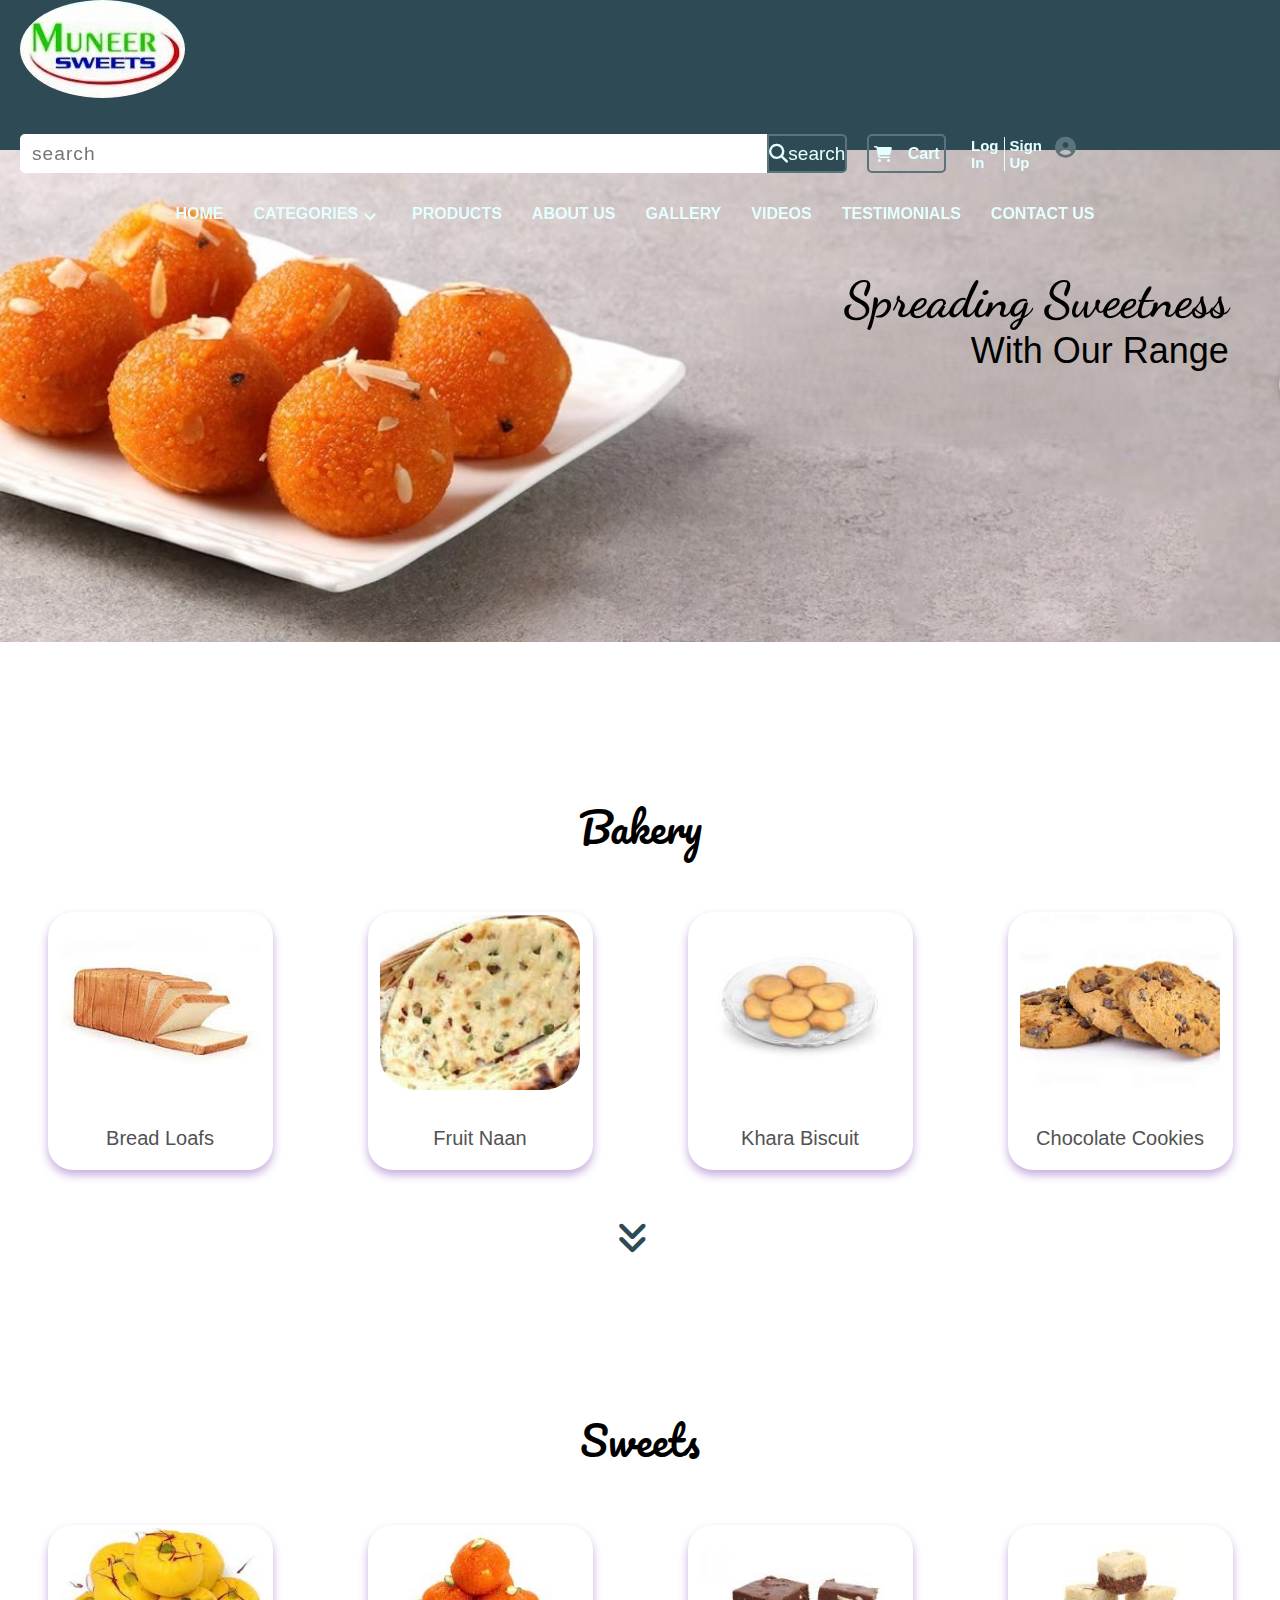
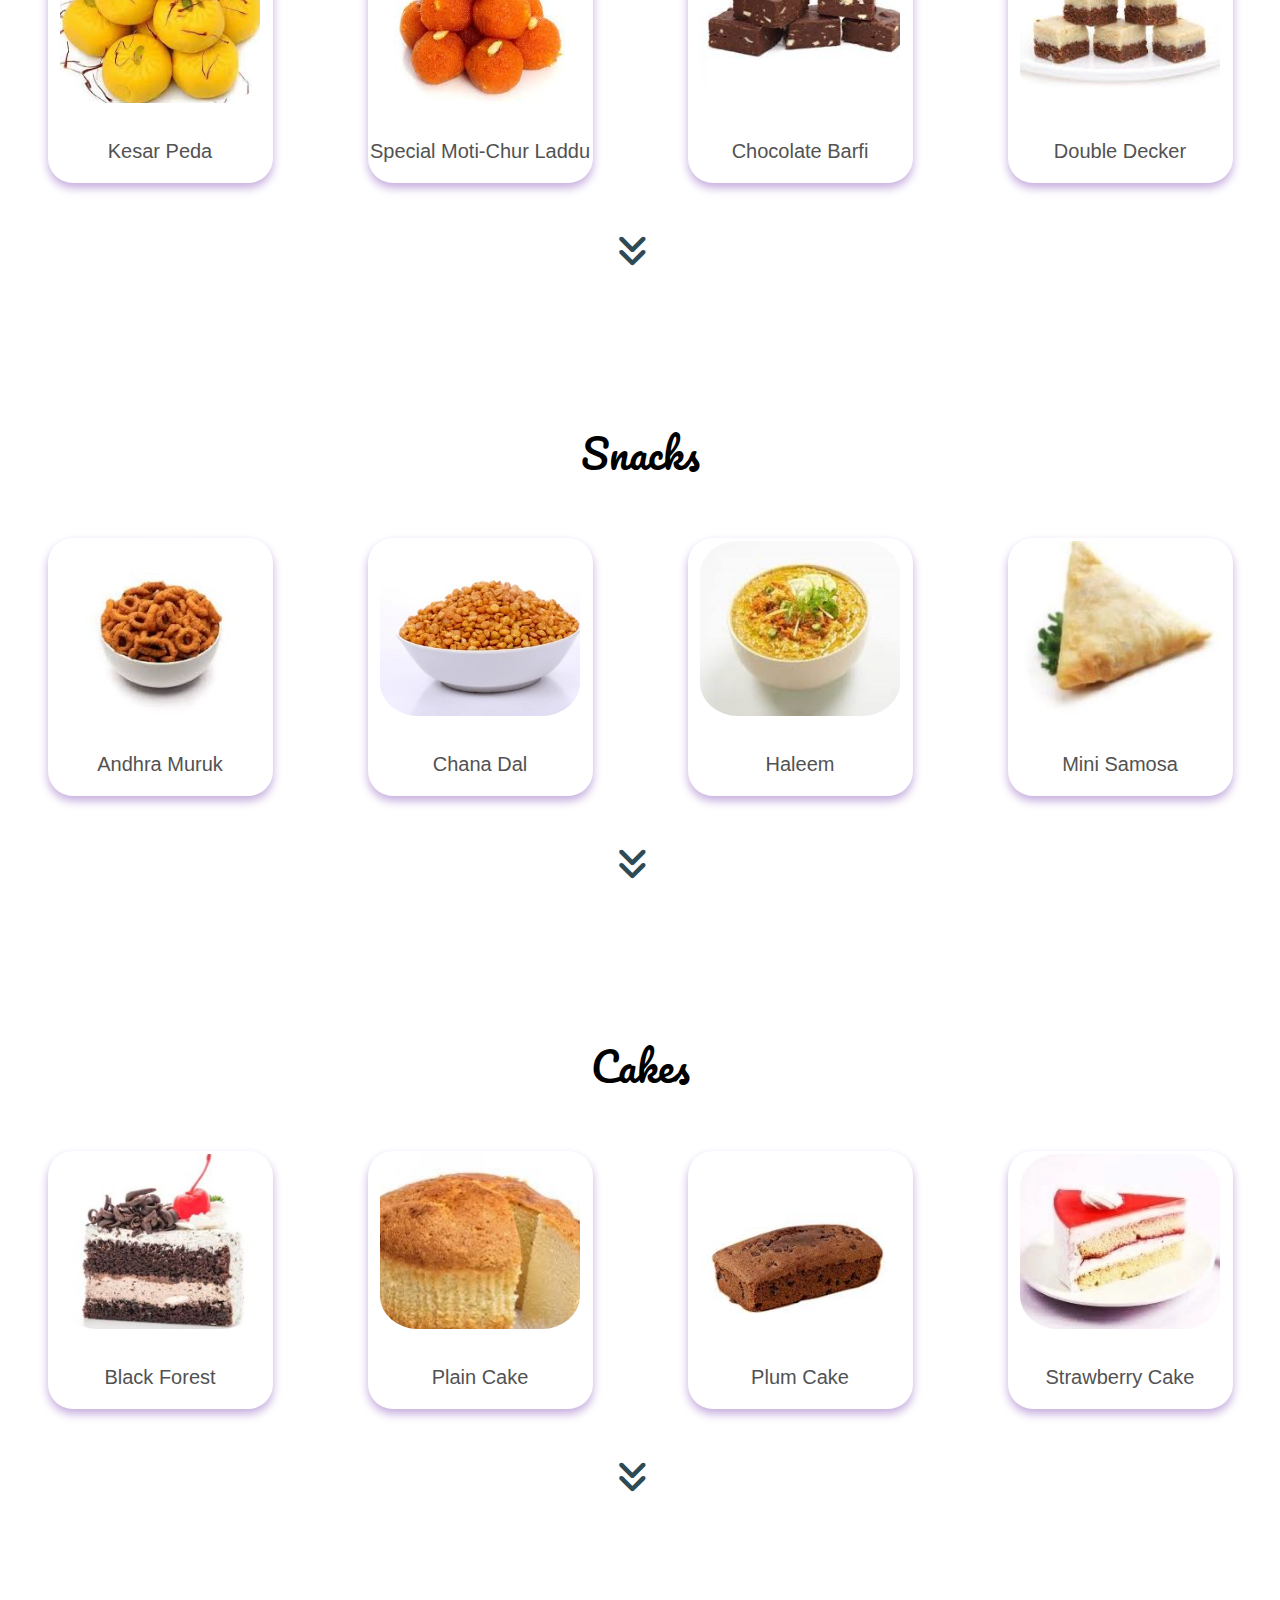
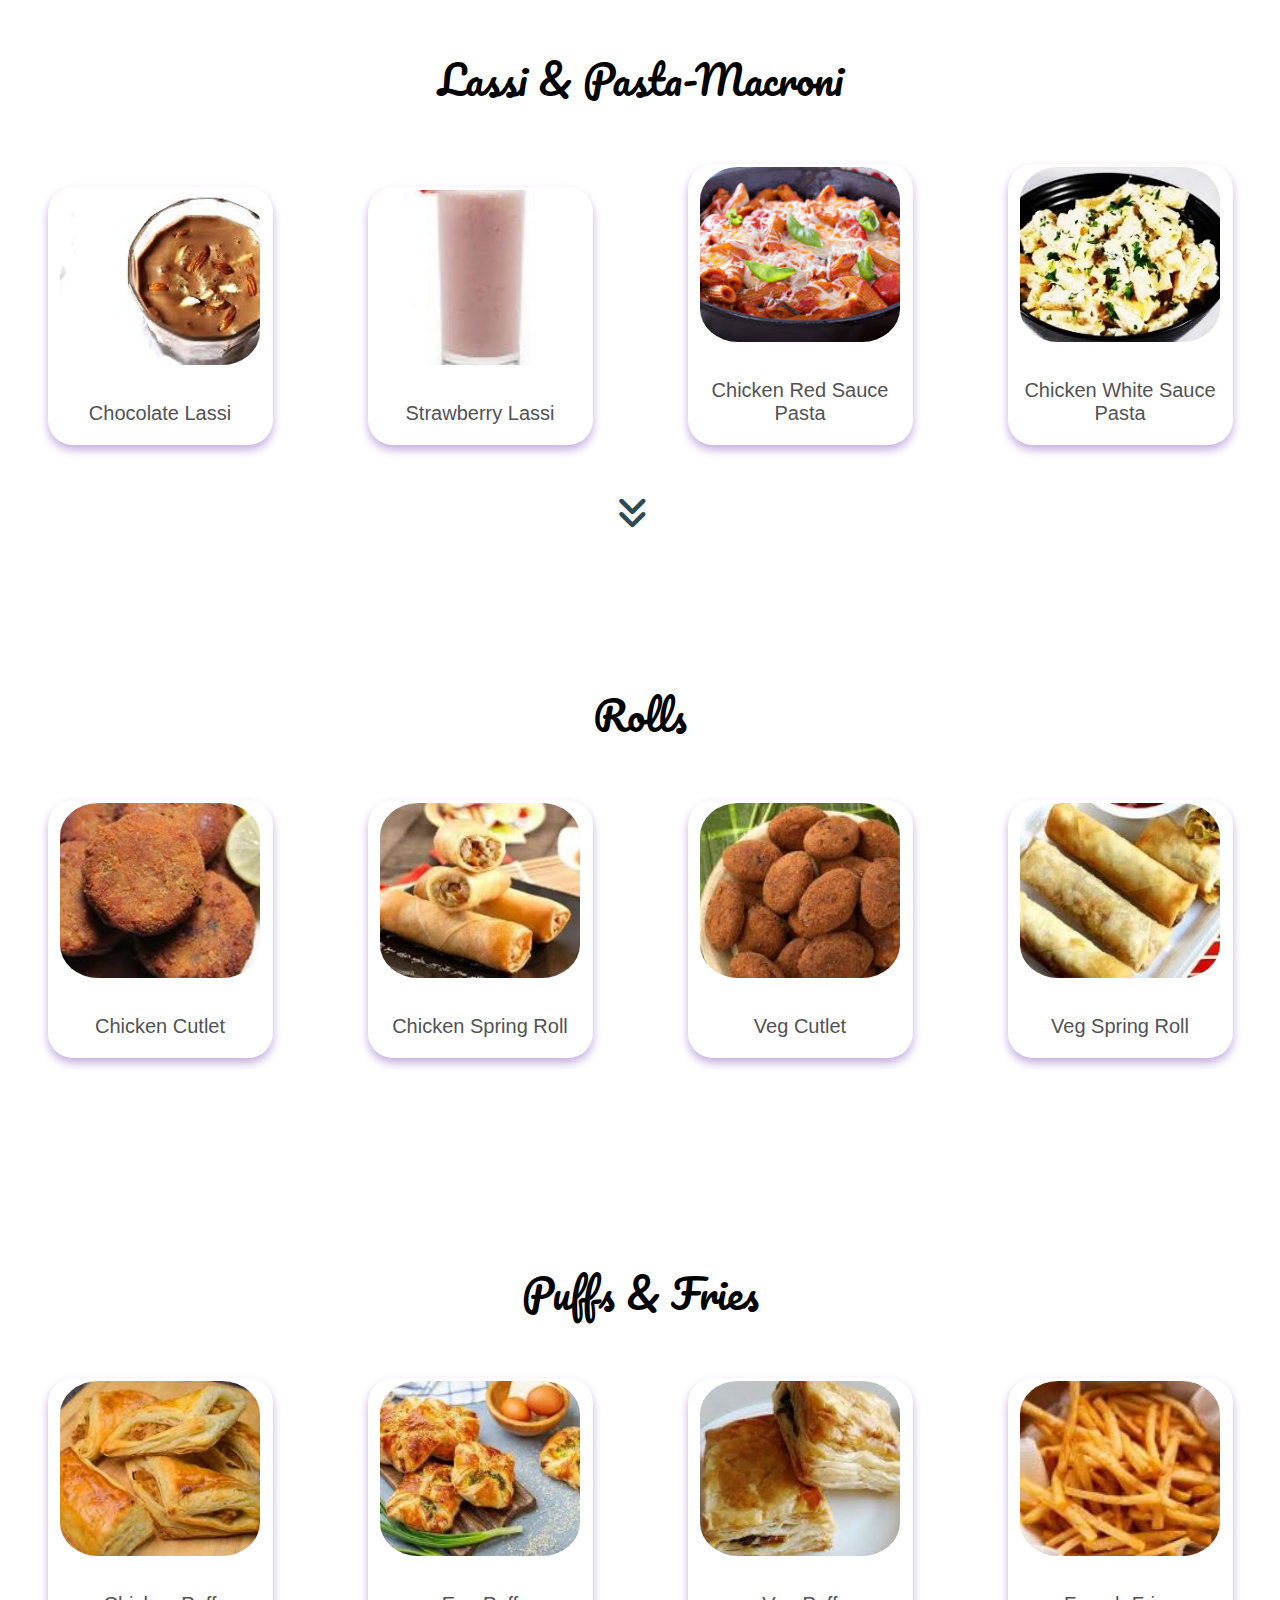
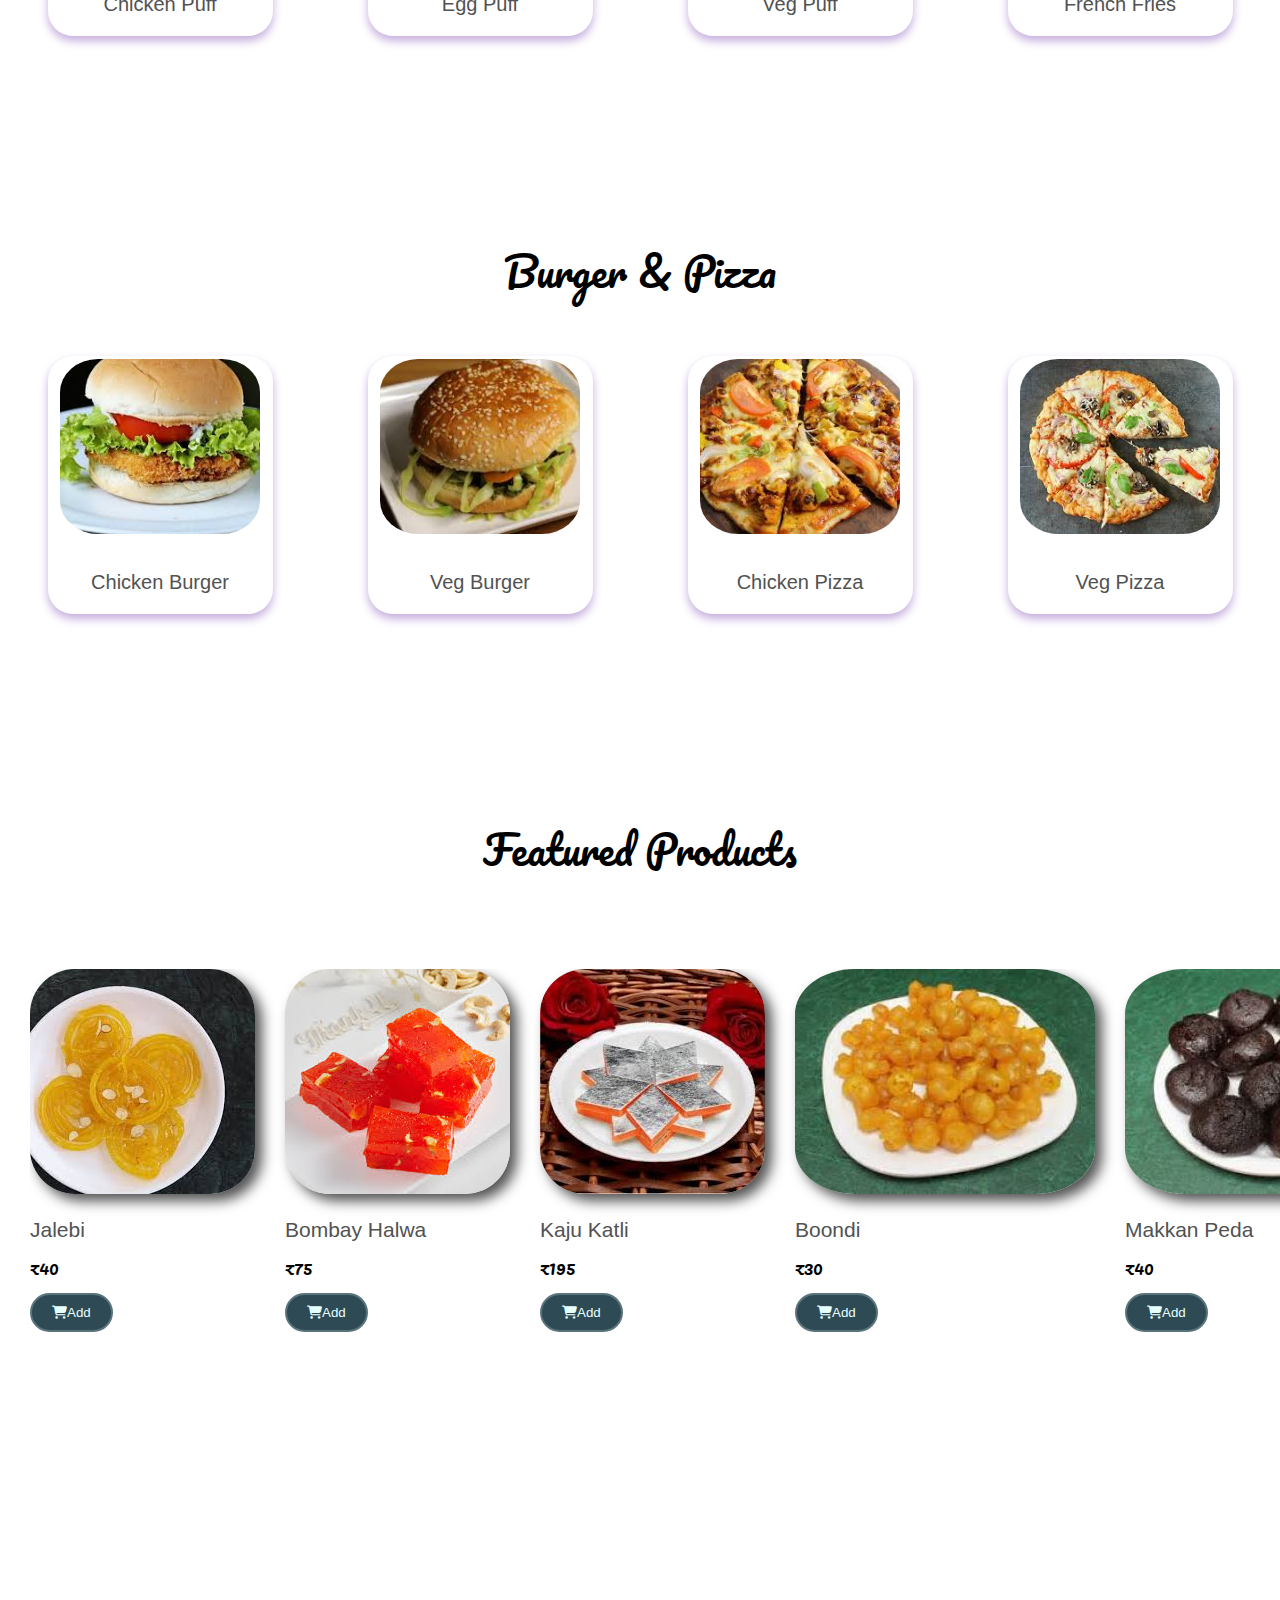
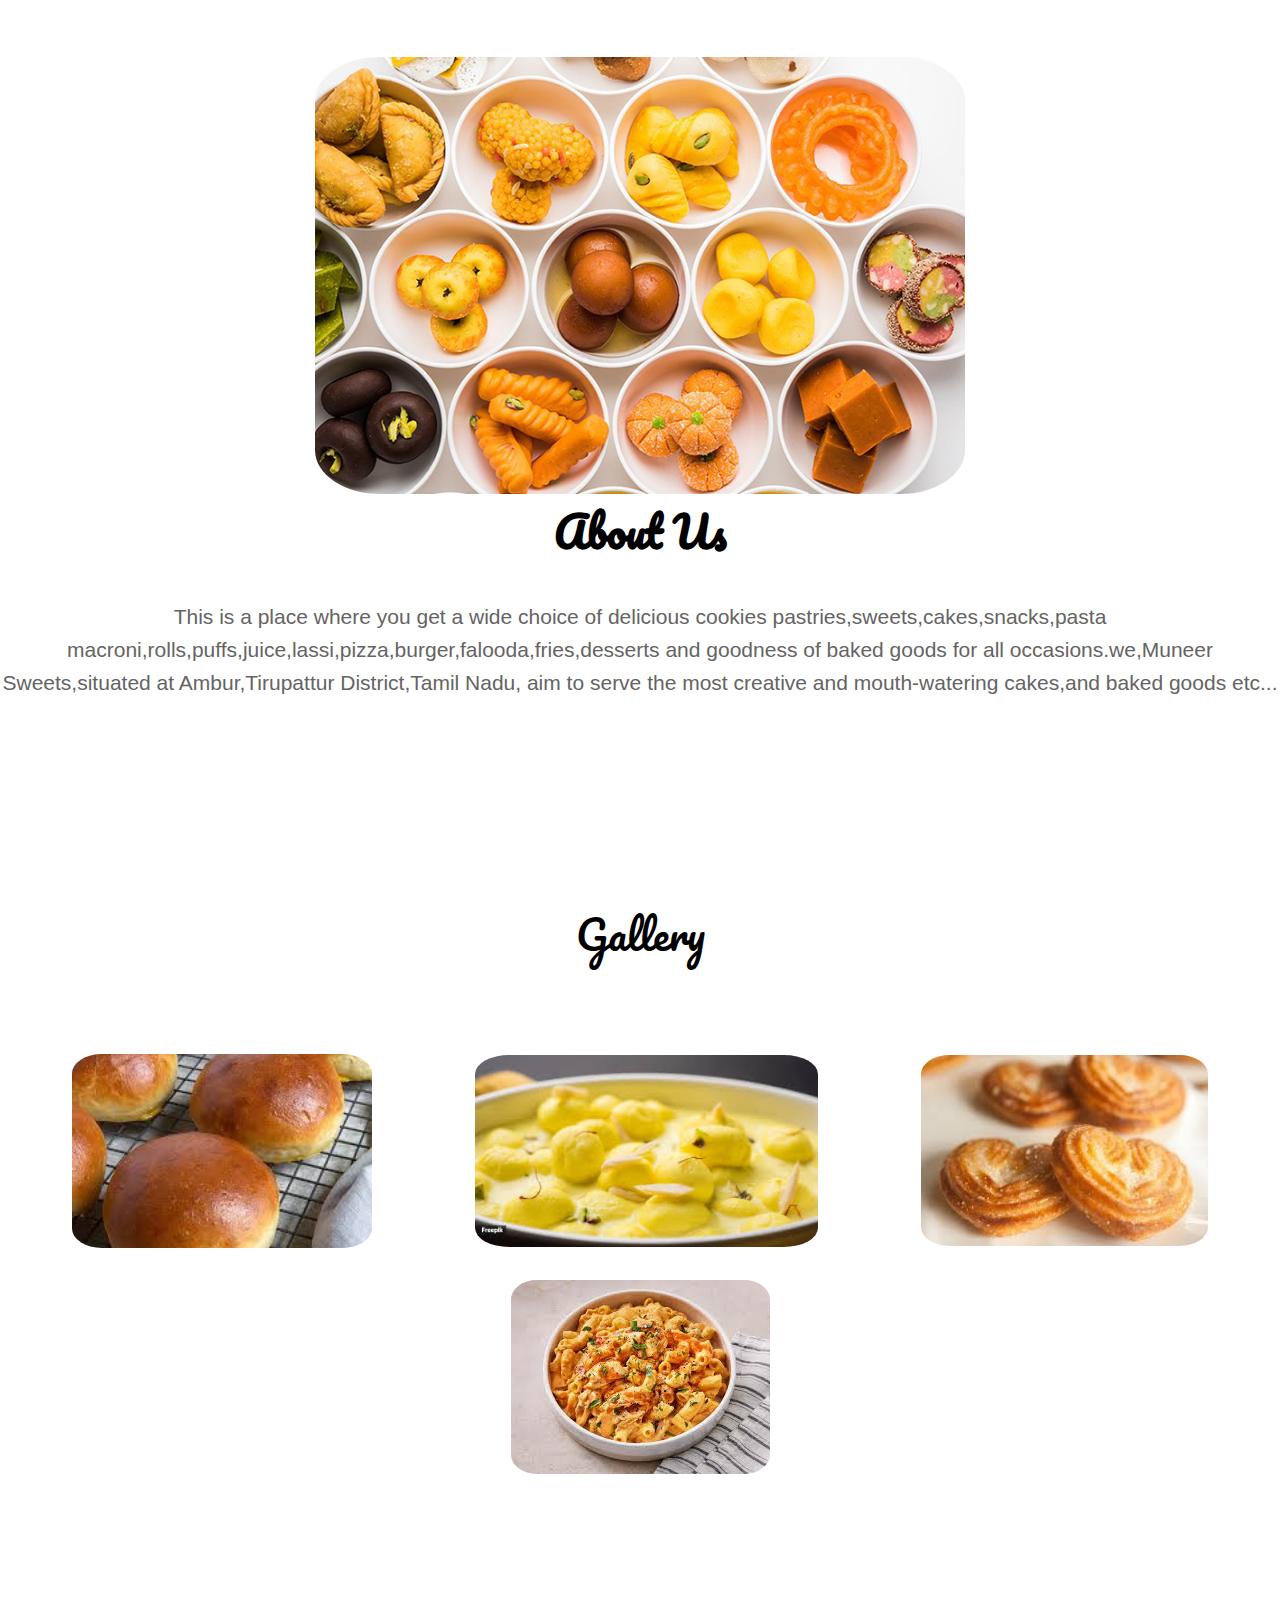
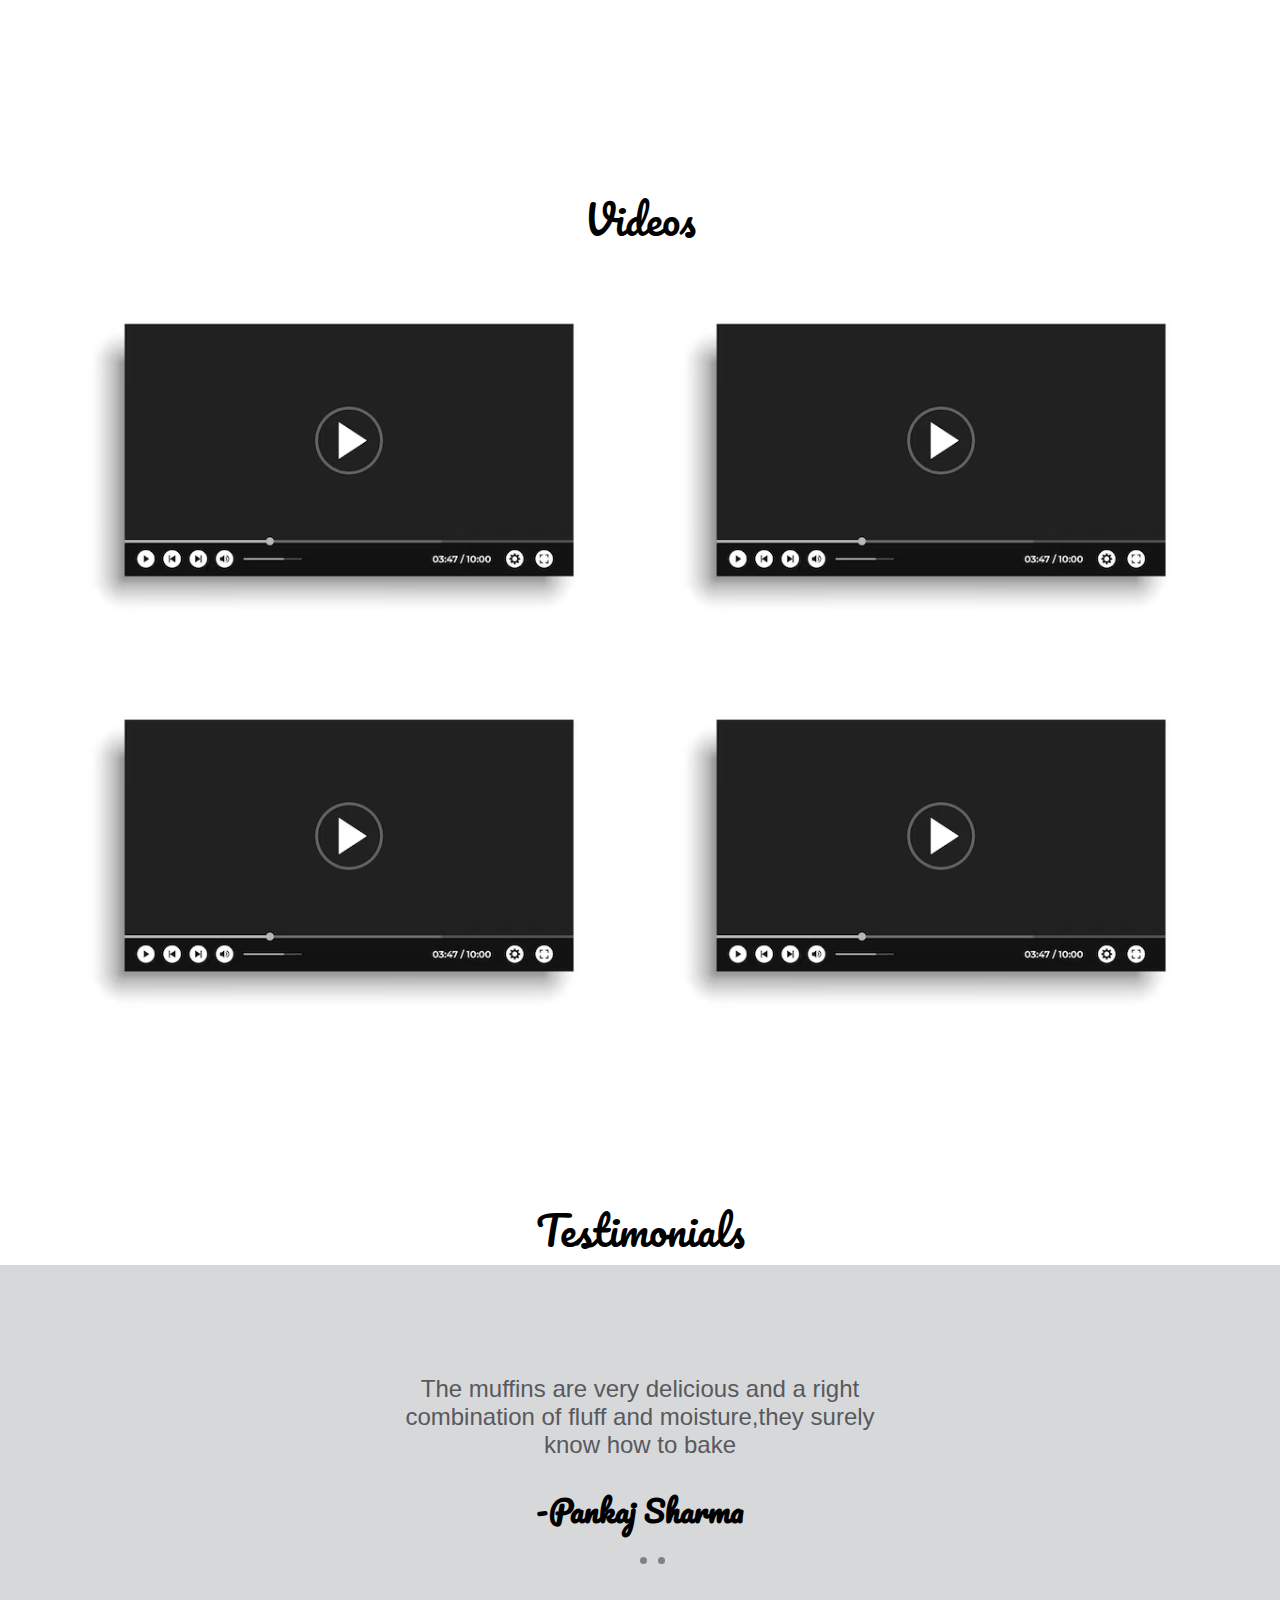
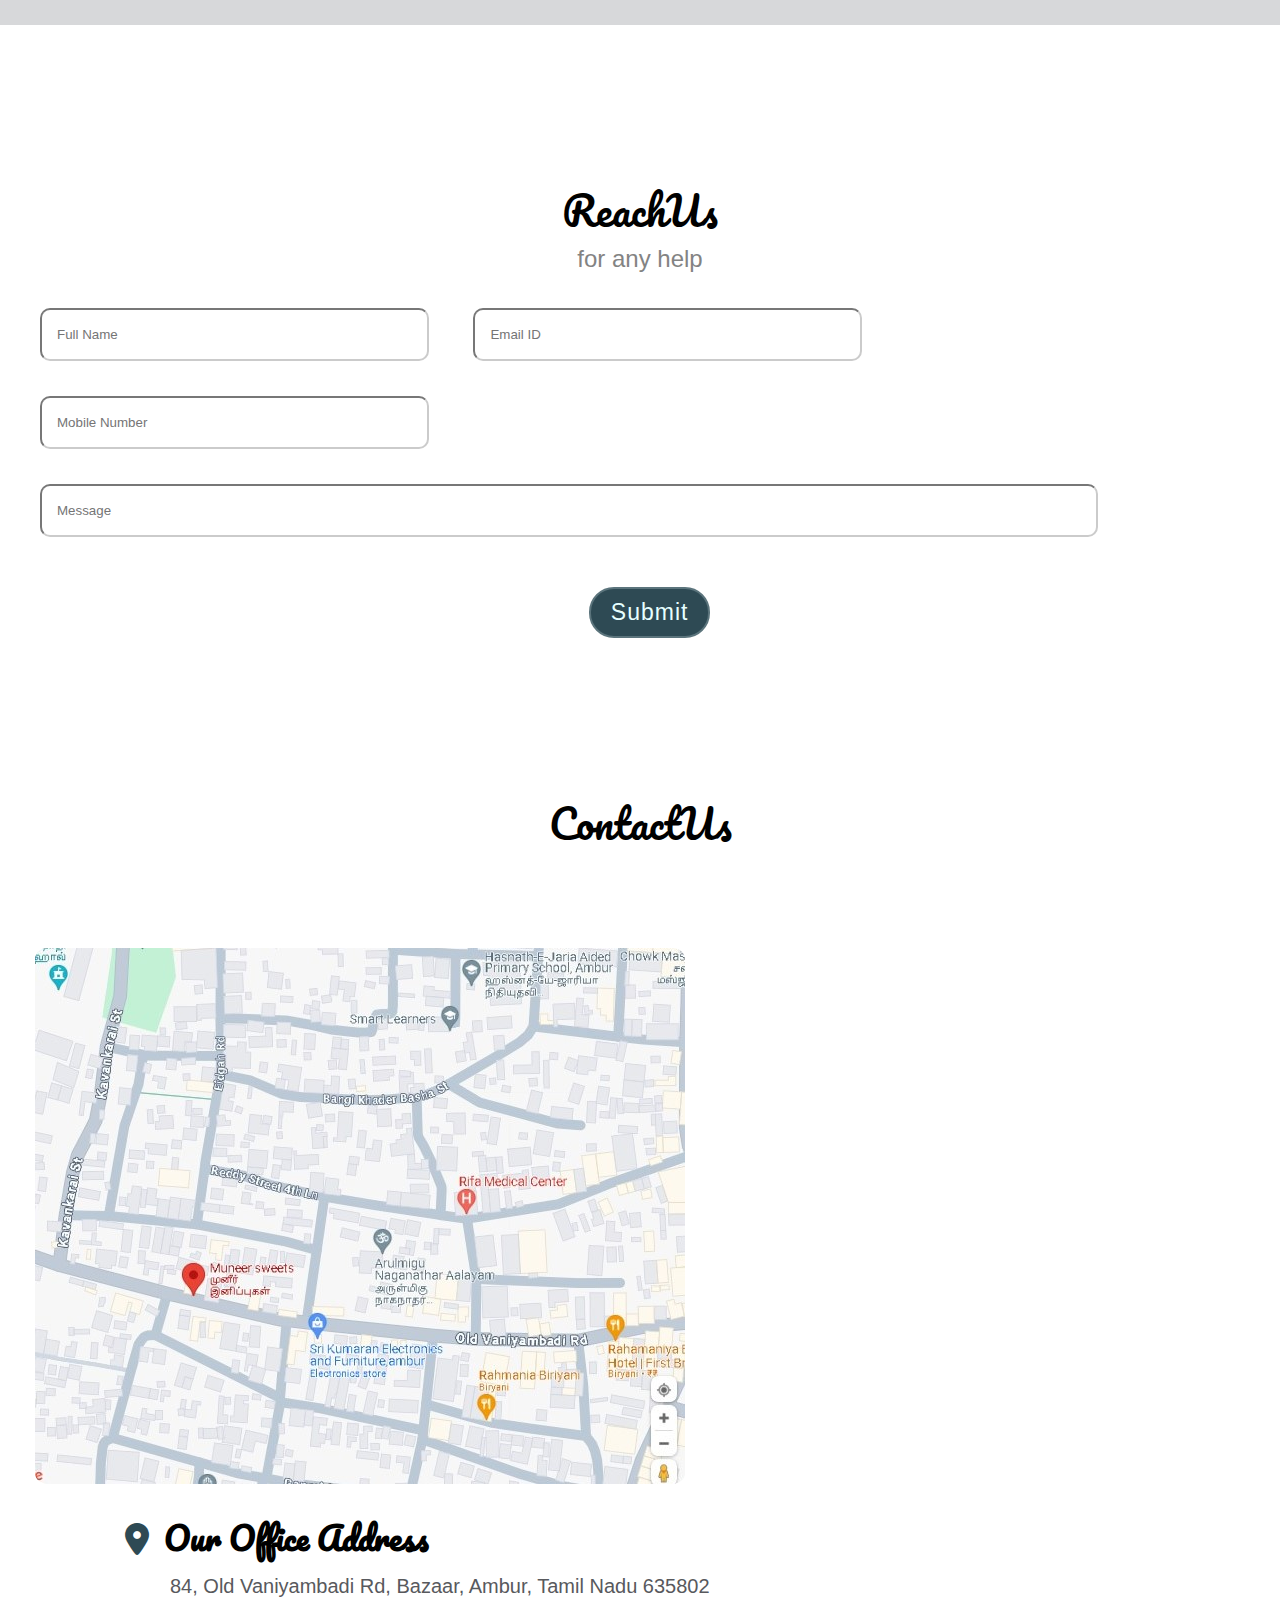
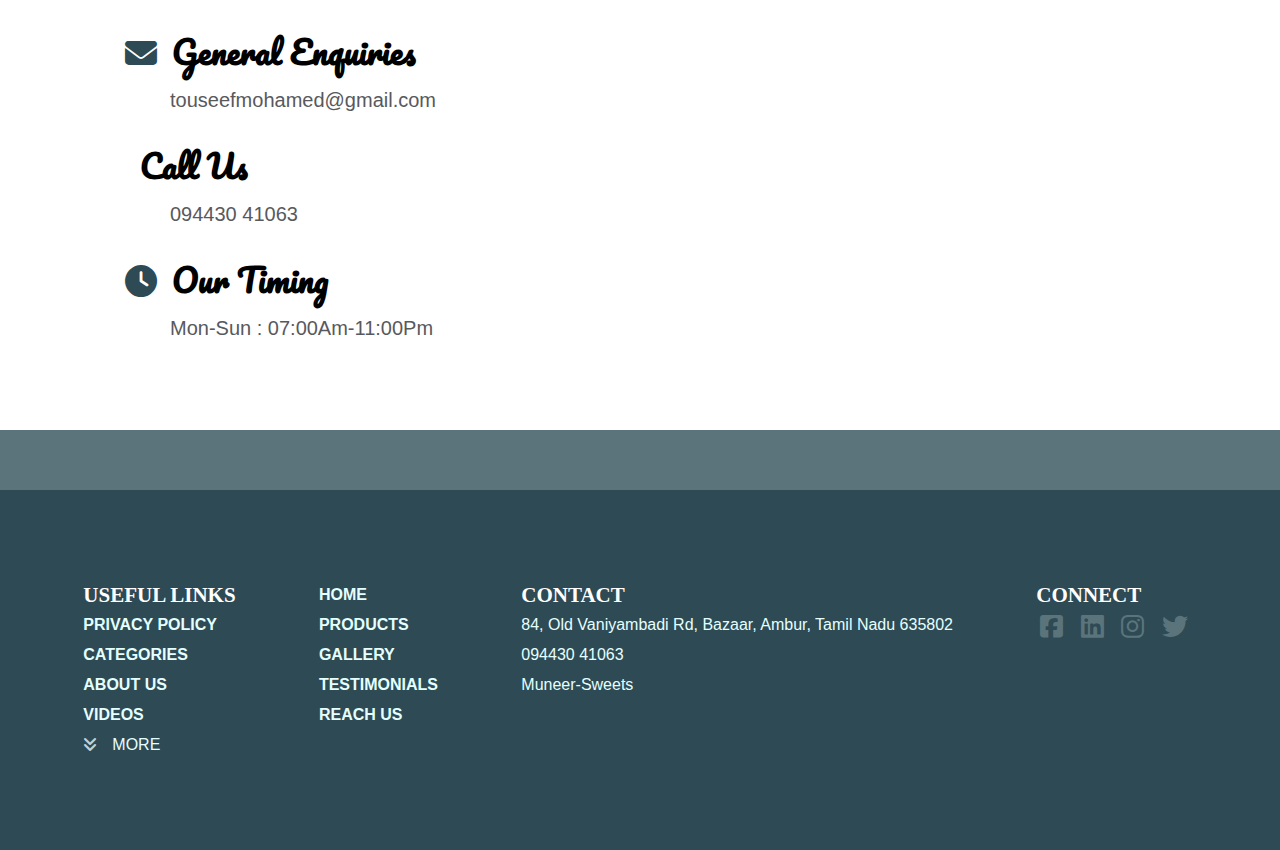
==== commit 5ef491a7: "3rd Project commit" ====
--- a/index.html
+++ b/index.html
@@ -18,130 +18,66 @@
     <link rel="preconnect" href="https://fonts.googleapis.com">
     <link rel="preconnect" href="https://fonts.gstatic.com" crossorigin>
     <link href="https://fonts.googleapis.com/css2?family=Dancing+Script:wght@700&display=swap" rel="stylesheet">
+    <link rel="stylesheet" href="https://cdnjs.cloudflare.com/ajax/libs/font-awesome/6.5.2/css/all.min.css">
 </head>
 
 <body>
     <div class="main">
         <nav class="navbar" id="navbar">
-            <div class="logo">
-                <img class="img" src="images/sweet shop logo image.jpeg" alt="">
-            </div>
-            <div class="input-box">
-                <input id="inp" type="text" name="search box" placeholder="search">
-                <span class="search"><i class="fa-solid fa-magnifying-glass"></i>search</span>
-            </div>
-            <div class="search2"><i class="fa-solid fa-magnifying-glass"></i></div>
-            <div class="cart">
-                <span class="cart1"><i class="fa-solid fa-cart-shopping"></i>Cart</span>
-            </div>
-            <div class="cart2"><i class="fa-solid fa-cart-shopping"></i></div>
-            <div class="bc-lang-genre">
-                <a href="login.html">
-                    <div class="bc-lang">Log In</div>
-                    <div class="bc-genre">Sign Up</div>
-                    <i class="fa-solid fa-circle-user"></i>
-                </a>
-            </div>
-            <div class="header_tabs">
-                <div class="ht_tab"><a href="#image-L"><span class="ht_title ">HOME</span></a></div>
-                <div class="ht_tab">
-                    <a href="#"></a>
-                    <span class="ht_title">CATEGORIES<span class="material-symbols-outlined">
-                            expand_more
-                        </span></span>
-                    <ul class="ht_menu">
-                        <li class="ht_item"><a href="#Sweets">Sweets</a></li>
-                        <li class="ht_item"><a href="#Snacks">Snacks</a></li>
-                        <li class="ht_item"><a href="#Bakery">Cookies</a></li>
-                        <li class="ht_item"><a href="#Cakes">Cakes</a></li>
-                        <li class="ht_item"><a href="#Bakery">Desserts</a></li>
-                        <li class="ht_item"><a href="#Puffs-Fries">Puffs</a></li>
-                        <li class="ht_item"><a href="#Rolls">Roll</a></li>
-                        <li class="ht_item"><a href="#Lassi-Pasta-Macroni">Lassi</a></li>
-                        <li class="ht_item"><a href="#Burger-Pizza">Pizza</a></li>
-                        <li class="ht_item"><a href="#Puffs-Fries">Fires</a></li>
-                        <li class="ht_item"><a href="#Burger-Pizza">Burger</a></li>
-                    </ul>
-                </div>
-                <div class="ht_tab"><a href="#FeaturedProducts"><span class="ht_title ">PRODUCTS</span></a></div>
-                <div class="ht_tab"><a href="#AboutUs"><span class="ht_title ">ABOUT US</span></a></div>
-                <div class="ht_tab"><a href="#Gallery"><span class="ht_title ">GALLERY</span></a></div>
-                <div class="ht_tab"><a href="#Videos"><span class="ht_title ">VIDEOS</span></a></div>
-                <div class="ht_tab"><a href="#Testimonials"><span class="ht_title ">TESTIMONIALS</span></a></div>
-                <div class="ht_tab"><a href="#ContactUs"><span class="ht_title ">CONTACT US</span></a></div>
-            </div>
-            <div class="header_tabs0">
-                <div class="ht_tab0"><a href="#image-L"><span class="ht_title0">HOME</span></a></div>
-                <div class="ht_tab0">
-                    <a href="#"></a>
-                    <span class="ht_title0">CATEGORIES<span class="material-symbols-outlined"
-                            id="material-symbols-outlined0">
-                            expand_more
-                        </span></span>
-                    <ul class="ht_menu0">
-                        <li class="ht_item0"><a href="#Sweets">Sweets</a></li>
-                        <li class="ht_item0"><a href="#Snacks">Snacks</a></li>
-                        <li class="ht_item0"><a href="#Bakery">Cookies</a></li>
-                        <li class="ht_item0"><a href="#Cakes">Cakes</a></li>
-                        <li class="ht_item0"><a href="#Bakery">Desserts</a></li>
-                        <li class="ht_item0"><a href="#Puffs-Fries">Puffs</a></li>
-                        <li class="ht_item0"><a href="#Rolls">Roll</a></li>
-                        <li class="ht_item0"><a href="#Lassi-Pasta-Macroni">Lassi</a></li>
-                        <li class="ht_item0"><a href="#Burger-Pizza">Pizza</a></li>
-                        <li class="ht_item0"><a href="#Puffs-Fries">Fries</a></li>
-                        <li class="ht_item0"><a href="#Burger-Pizza">Burger</a></li>
-                    </ul>
-                </div>
-                <div class="ht_tab0"><a href="#FeaturedProducts"><span class="ht_title0">PRODUCTS</span></a></div>
-                <div class="ht_tab0"><span class="ht_title0">OTHERS<span class="material-symbols-outlined"
-                            id="material-symbols-outlined0">
-                            expand_more
-                        </span></span>
-                    <ul class="ht_menu0">
-                        <li class="ht_item0"><a href="#AboutUs">About US</a></li>
-                        <li class="ht_item0"><a href="#Gallery">Gallery</a></li>
-                        <li class="ht_item0"><a href="#Videos">Videos</a></li>
-                        <li class="ht_item0"><a href="#Testimonials">Testimonials</a></li>
-                        <li class="ht_item0"><a href="#ContactUs">Contact Us</a></li>
-                    </ul>
-                </div>
-            </div>
-
-            <div class="header_tabs1">
-                <div class="ht_tab1"><a href="#image-L"><span class="ht_title1">HOME</span></a></div>
-                <div class="ht_tab1">
-                    <a href="#"></a>
-                    <span class="ht_title1">CATEGORIES<span class="material-symbols-outlined">
-                            expand_more
-                        </span></span>
-                    <ul class="ht_menu1">
-                        <li class="ht_item1"><a href="#Sweets">Sweets</a></li>
-                        <li class="ht_item1"><a href="#Snacks">Snacks</a></li>
-                        <li class="ht_item1"><a href="#Bakery">Cookies</a></li>
-                        <li class="ht_item1"><a href="#Cakes">Cakes</a></li>
-                        <li class="ht_item1"><a href="#Bakery">Desserts</a></li>
-                        <li class="ht_item1"><a href="#Puffs-Fries">Puffs</a></li>
-                        <li class="ht_item1"><a href="#Rolls">Roll</a></li>
-                        <li class="ht_item1"><a href="#Lassi-Pasta-Macroni">Lassi</a></li>
-                        <li class="ht_item1"><a href="#Burger-Pizza">Pizza</a></li>
-                        <li class="ht_item1"><a href="#Puffs-Fries">Fires</a></li>
-                        <li class="ht_item1"><a href="#Burger-Pizza">Burger</a></li>
-                    </ul>
-                </div>
-                <div class="ht_tab1"><span class="ht_title1">OTHERS<span class="material-symbols-outlined">
-                            expand_more
-                        </span></span>
-                    <ul class="ht_menu1">
-                        <li class="ht_item1"><a href="#FeaturedProducts">Products</a></li>
-                        <li class="ht_item1"><a href="#AboutUs">About US</a></li>
-                        <li class="ht_item1"><a href="#Gallery">Gallery</a></li>
-                        <li class="ht_item1"><a href="#Videos">Videos</a></li>
-                        <li class="ht_item1"><a href="#Testimonials">Testimonials</a></li>
-                        <li class="ht_item1"><a href="#ContactUs">Contact Us</a></li>
-                    </ul>
-                </div>
-
-            </div>
+            <div class="nav-part1">
+                <div class="logo">
+                    <img class="img" src="images/sweet shop logo image.jpeg" alt="">
+                </div>
+                <div class="input-box">
+                    <input id="inp" type="text" name="search box" placeholder="search">
+                    <div class="search">
+                        <i class="fa-solid fa-magnifying-glass"></i>
+                        <span>search</span>
+                    </div>
+                    <div class="cart">
+                        <i class="fa-solid fa-cart-shopping"></i>
+                        <span class="cart1">Cart</span>
+                    </div>
+                    <div class="bc-lang-genre">
+                        <a href="login.html">
+                            <div class="bc-lang">Log In</div>
+                            <div class="bc-genre">Sign Up</div>
+                            <i class="fa-solid fa-circle-user"></i>
+                        </a>
+                    </div>
+                </div>
+                <input type="checkbox" id="click1">
+                <label for="click1" class="menu-btn1">
+                    <i class="fas fa-bars"></i>
+                </label>
+                <div class="header_tabs">
+                    <div class="ht_tab"><a href="#image-L"><span class="ht_title ">HOME</span></a></div>
+                    <div class="ht_tab">
+                        <a href="#"></a>
+                        <span class="ht_title">CATEGORIES<span class="material-symbols-outlined">
+                                expand_more
+                            </span></span>
+                        <ul class="ht_menu">
+                            <li class="ht_item"><a href="#Sweets">Sweets</a></li>
+                            <li class="ht_item"><a href="#Snacks">Snacks</a></li>
+                            <li class="ht_item"><a href="#Bakery">Cookies</a></li>
+                            <li class="ht_item"><a href="#Cakes">Cakes</a></li>
+                            <li class="ht_item"><a href="#Bakery">Desserts</a></li>
+                            <li class="ht_item"><a href="#Puffs-Fries">Puffs</a></li>
+                            <li class="ht_item"><a href="#Rolls">Roll</a></li>
+                            <li class="ht_item"><a href="#Lassi-Pasta-Macroni">Lassi</a></li>
+                            <li class="ht_item"><a href="#Burger-Pizza">Pizza</a></li>
+                            <li class="ht_item"><a href="#Puffs-Fries">Fires</a></li>
+                            <li class="ht_item"><a href="#Burger-Pizza">Burger</a></li>
+                        </ul>
+                    </div>
+                    <div class="ht_tab"><a href="#FeaturedProducts"><span class="ht_title ">PRODUCTS</span></a></div>
+                    <div class="ht_tab"><a href="#AboutUs"><span class="ht_title ">ABOUT US</span></a></div>
+                    <div class="ht_tab"><a href="#Gallery"><span class="ht_title ">GALLERY</span></a></div>
+                    <div class="ht_tab"><a href="#Videos"><span class="ht_title ">VIDEOS</span></a></div>
+                    <div class="ht_tab"><a href="#Testimonials"><span class="ht_title ">TESTIMONIALS</span></a></div>
+                    <div class="ht_tab"><a href="#ContactUs"><span class="ht_title ">CONTACT US</span></a></div>
+                </div>
         </nav>
         <div class="image-L" id="image-L">
             <img class="img1" src="images/image-L(Moti chur laddu)1.jpeg" alt="rasgulla">
--- a/style.css
+++ b/style.css
@@ -12,36 +12,41 @@
 }
 
 .navbar {
+    height: 150px;
+    background-color: #2e4a54;
     position: fixed;
-    height: 125px;
-    width: 100%;
-    background-color: #2e4a54;
-    z-index: 2;
-}
-
-.logo {
-    position: absolute;
-    top: 20px;
-    left: 35px;
+    z-index: 5;
+}
+
+nav#navbar {
+    display: flex;
+    justify-content: center;
+    align-items: end;
+    flex-wrap: wrap;
 }
 
 img.img {
     border-radius: 50%;
-    height: 65px;
-    width: 123px;
-    object-fit: cover;
-
+}
+
+.nav-part1 {
+    display: flex;
+    gap: 0rem;
+    align-items: center;
+    order: 1;
+    width: 100%;
+    flex-wrap: wrap;
+    padding-left: 20px;
 }
 
 .input-box {
     display: flex;
-    justify-content: center;
+    width: 85%;
+    gap: 0rem;
+    justify-content: end;
 }
 
 input#inp {
-    position: relative;
-    top: 32px;
-    right: 7%;
     height: 35px;
     width: 595px;
     padding-left: 10px;
@@ -53,12 +58,9 @@
     letter-spacing: 1px;
 }
 
-span.search {
+.search {
     border: 2px solid #5b747c;
     background-color: #2e4a54;
-    position: relative;
-    top: 32px;
-    right: 96px;
     height: 35px;
     width: 109px;
     display: flex;
@@ -83,17 +85,9 @@
 .cart {
     display: flex;
     justify-content: center;
-    position: absolute;
-    right: 105px;
-    top: 27px;
-}
-
-.cart1 {
     border: 2px solid #5b747c;
     border-radius: 5px;
-    position: relative;
-    top: 5px;
-    right: 135px;
+    gap: 1rem;
     height: 35px;
     width: 109px;
     display: flex;
@@ -103,22 +97,28 @@
     color: #e4ffff;
     font-weight: bold;
     cursor: pointer;
+    margin-left: 20px;
+}
+
+.cart1 {
+    color: #e4ffff;
+    font-weight: bold;
+    cursor: pointer;
 }
 
 i.fa-solid.fa-cart-shopping {
-    margin-right: 13px;
+    margin-right: 0px;
 }
 
 .bc-lang-genre {
-    top: 5px;
     color: #e4ffff;
     font-size: 15px;
-    margin-bottom: 15px;
-    position: relative;
-    left: 86%;
     font-weight: 600;
     display: flex;
     cursor: pointer;
+    display: flex;
+    align-items: center;
+    margin-left: 20px;
 }
 
 .bc-lang-genre>a .bc-lang,
@@ -148,10 +148,8 @@
 .header_tabs0 {
     display: flex;
     justify-content: center;
-    position: relative;
-    top: 18%;
-    left: 2%;
-    width: 98%;
+    order: 3;
+    width: 100%;
 }
 
 .ht_tab,
@@ -917,4 +915,135 @@
     font-size: 36px;
     left: 67.5%;
     color: currentColor;
+}
+
+label.menu-btn1 {
+    display: none;
+}
+
+input[type="checkbox"] {
+    display: none;
+}
+
+@media only screen and (min-width: 769px) and (max-width: 991px) {
+    nav#navbar {
+        width: 100%;
+        height: 125px;
+        align-items: center;
+        justify-content: flex-start;
+    }
+
+    .nav-part1 {
+        width: 100%;
+        padding-left: 20px;
+    }
+
+    .header_tabs {
+        display: flex;
+        width: 80%;
+        height: auto;
+        justify-content: center;
+        align-items: center;
+        order: 3;
+        flex-direction: column;
+        padding: 9px 25px;
+        background: dimgrey;
+        position: absolute;
+        top: 100%;
+        left: 0;
+        gap: 25px;
+        display: none;
+    }
+
+    label.menu-btn1 {
+        position: absolute;
+        right: 35px;
+        display: block;
+    }
+
+    .menu-btn1 i {
+        display: block;
+        font-size: 19px;
+        color: #fff;
+    }
+
+    #click1:checked~.menu-btn1 i:before {
+        content: "\f00d";
+    }
+
+    #click1:checked~.header_tabs {
+        left: 0px;
+        display: flex;
+        align-items: baseline;
+        width: auto;
+    }
+
+    #click1:checked~.header_tabs .ht_tab a {
+        margin-left: 0px;
+        width: 95%;
+        font-size: 20px;
+        letter-spacing: 1px;
+        justify-content: center;
+    }
+
+    .header_tabs .ht_tab a:hover {
+        background: beige;
+        border-radius: 50px;
+        color: brown;
+        height: 40px;
+        display: flex;
+        justify-content: center;
+        align-items: center;
+    }
+
+    .ht_menu,
+    .ht_menu0,
+    .ht_menu1 {
+        background-color: #2e4a54;
+        position: absolute;
+        left: 100%;
+        top: 0.5%;
+        width: 100%;
+    }
+
+    li.ht_item,
+    li.ht_item1,
+    li.ht_item0 {
+        padding: 4px 0px;
+        display: block;
+        text-align: center;
+    }
+
+    i.fa-solid.fa-circle-user {
+        margin: 0px;
+    }
+
+    .search {
+        border: none;
+        background-color: #2e4a54;
+        height: auto;
+        width: auto;
+    }
+
+    .bc-lang-genre>a .bc-lang {
+        display: none;
+    }
+
+    .bc-lang-genre>a .bc-lang,
+    a .bc-genre {
+        display: none;
+    }
+
+    .input-box {
+        order: 2;
+        width: 60%;
+        gap: 2rem;
+        justify-content: center;
+        align-items: center;
+    }
+
+    span {
+        display: none;
+    }
+
 }--- a/Responsive.css
+++ b/Responsive.css
@@ -1,976 +1,33 @@
-@media only screen and (min-width:576px) and (max-width:768px) {
-    .navbar {
-        height: 220px;
-        width: 100%;
-    }
-
-    img.img1 {
-        width: 230.5%;
-        height: 1400px;
+@media only screen and (max-width:591px) {
+    .nav-part1 {
+        gap: 2rem;
+    }
+
+    div#image-L {
+        position: relative;
+        display: flex;
+    }
+
+    .hero_text {
+        position: absolute;
+        display: flex;
+        flex-direction: column;
+        justify-content: center;
+        align-items: end;
+        width: 96%;
+        height: 100%;
     }
 
     h3#hero_h3 {
-        left: 221%;
-        top: 125%;
-        width: max-content;
-        font-size: 133px;
+        position: relative;
+        bottom: 0%;
+        left: 0%;
     }
 
     p#hero_p {
-        left: 258%;
-        top: 155%;
-        width: max-content;
-        font-size: 90px;
-    }
-
-    .hb_line {
-        height: 4px;
-        width: 45px;
-    }
-
-    .logo {
-        left: 95px;
-        top: 40px;
-    }
-
-    .header_tabs {
-        display: none;
-    }
-
-    span.ht_title0 {
-        font-size: 42px;
-    }
-
-    span#material-symbols-outlined0 {
-        font-size: xxx-large;
-    }
-
-    li.ht_item0 a {
-        font-size: 37px;
-    }
-
-    .bc-lang-genre {
-        position: absolute;
-        font-size: 32px;
-        letter-spacing: 3px;
-        left: 92%;
-        top: 37%;
-    }
-
-    .bc-lang-genre>a .bc-lang,
-    a .bc-genre {
-        display: none;
-    }
-
-    i.fa-solid.fa-circle-user {
-        font-size: 50px;
-        margin-left: 70px;
-    }
-
-    .row1-imgs,
-    .row2-imgs,
-    .row3-imgs,
-    .row4-imgs {
-        margin-top: 135px;
-    }
-
-    .fit-image {
-        width: 500px;
-    }
-
-    .image-container {
-        height: 506px;
-    }
-
-    .image-container img {
-        height: 365px;
-        width: 360px;
-    }
-
-    .image-container p {
-        font-size: 50px;
-    }
-
-    .row11-imgs {
-        margin-left: 100px;
-    }
-
-    .feature__image__container {
-        width: 100%;
-    }
-
-    #feature__image {
-        width: 48%;
-    }
-
-    .headings {
-        font-size: 113px;
-        display: flex;
-        justify-content: center;
-    }
-
-    div#Videos,
-    div#Testimonials,
-    div#ReachUs,
-    div#ContactUs,
-    div#Gallery {
-        width: 399%;
-    }
-
-    .row-img {
-        height: 350px;
-        width: 380px;
-    }
-
-    p.row9-txt1 {
-        font-size: 46px;
-    }
-
-    p.row9-txt2 {
-        font-size: 41px;
-    }
-
-    button.btn {
-        padding: 15px 35px;
-        font-size: 26px;
-    }
-
-    .text-box {
-        width: 300%;
-        position: relative;
-        left: 8%;
-    }
-
-    div#AboutUs {
-        font-size: 80px;
-        margin-top: 20px;
-        margin-left: 50px;
-        width: 55%;
-    }
-
-    .wrapper img {
-        min-width: 325%;
-        height: 883px;
-        margin-right: 70px;
-    }
-
-    .text-box h2 {
-        font-size: 80px;
-        display: flex;
-        justify-content: center;
-        margin-top: 20px;
-    }
-
-    .text-box p {
-        line-height: 70px;
-        font-size: 39px;
-        margin-top: 30px;
-    }
-
-    img#gal-img1 {
-        height: 380px;
-        width: 470px;
-        margin-right: 40px;
-    }
-
-    img#gal-img2 {
-        height: 380px;
-        width: 470px;
-        margin-right: 40px;
-    }
-
-    img#gal-img3 {
-        height: 380px;
-        width: 470px;
-        margin-right: 40px;
-    }
-
-    img#gal-img4 {
-        height: 380px;
-        width: 470px;
-    }
-
-    .row10-imgs {
-        margin-left: 75px;
-    }
-
-    .feature__backgroud__video__container1 {
-        position: absolute;
-        top: 9.3%;
-        left: 6.4%;
-        height: 100%;
-        max-height: 25%;
-        width: 100%;
-        max-width: fit-content;
-    }
-
-    .feature__backgroud__video__container2 {
-        position: absolute;
-        top: 9.3%;
-        left: 54.6%;
-        height: 100%;
-        max-height: 25%;
-        width: 100%;
-        max-width: fit-content;
-    }
-
-    .feature__backgroud__video__container3 {
-        position: absolute;
-        width: 100%;
-        top: 59.4%;
-        left: 6.5%;
-        height: 100%;
-        width: 100%;
-        max-width: fit-content;
-        max-height: 25%;
-        z-index: 1;
-    }
-
-
-    .feature__backgroud__video__container4 {
-        width: 100%;
-        max-width: fit-content;
-        max-height: 25%;
-        z-index: 1;
-        left: 54.5%;
-    }
-
-    .feature__backgroud__video {
-        width: 123%;
-        height: 100%;
-        object-fit: cover;
-    }
-
-
-    .feature__backgroud__video4 {
-        width: 391%;
-        height: 100%;
-        object-fit: cover;
-    }
-
-    .cmt {
-        height: 440px;
-        padding: 55px 435px;
-    }
-
-    p.cmt2 {
-        font-size: 42px;
-    }
-
-    h2.cmt1 {
-        font-size: 65px;
-    }
-
-    .dot {
-        height: 20px;
-        width: 20px;
-    }
-
-    .address {
-        width: 95%;
-        display: flex;
-        justify-content: center;
-    }
-
-    i.fa-solid.fa-comment-quote {
-        font-size: 80px;
-    }
-
-    p.p1 {
-        font-size: 65px;
-    }
-
-    input#boxs {
-        margin-left: 55px;
-        width: 28%;
-        font-size: 34px;
-    }
-
-    input#boxs1 {
-        margin-left: 54px;
-        padding: 17px 15px;
-        width: 92%;
-        font-size: 37px;
-    }
-
-    #btn {
-        font-size: 55px;
-        left: 42%;
-    }
-
-    .address img {
-        max-width: 980px;
-        width: 990px;
-        margin-left: 50px;
-        height: 800px;
-    }
-
-    .text-boxs1 {
-        margin-left: 60px;
-    }
-
-    h2.add-h2 {
-        margin-top: 5px;
-        font-size: 71px;
-        letter-spacing: 5px;
-    }
-
-    p.add-p {
-        margin-top: 5px;
-        font-size: 45px;
-    }
-
-    .excess {
-        height: 150px;
-        width: 399%;
-    }
-
-    .footer {
-        height: 550px;
-        width: 399%;
-    }
-
-    .col1,
-    .col2,
-    .col3,
-    .col4 {
-        line-height: 55px;
-    }
-
-    .col1 h3,
-    .col2 h3,
-    .col3 h3,
-    .col4 h3 {
-        font-size: 51px;
-    }
-
-    .col1 p a,
-    .col2 p a,
-    .col3 p a,
-    .col4 p a,
-    .col3 p {
-        font-size: 41px;
-    }
-
-    .col1 p {
-        font-size: 41px;
-    }
-
-    .fa-angles-down {
-        font-size: 45px;
-    }
-
-    .col4 a {
-        margin-right: 20px;
-    }
-
-    .fa-brands {
-        font-size: 42px;
-    }
-
-    .expand {
-        margin-top: 70px;
-    }
-
-    div#Bakery {
-        padding-top: 80px;
-    }
-
-    img.img {
-        border-radius: 50%;
-        height: 137px;
-        width: 222px;
-        object-fit: cover;
-    }
-
-    input#inp {
-        width: 31%;
-        font-size: 42px;
-        letter-spacing: 4px;
-        height: 60px;
-        top: 75px;
-        right: 18%;
-    }
-
-    .wrapper {
-        margin: 50px 40px;
-    }
-
-    .cart {
-        display: none;
-    }
-
-    .cart2 {
-        display: inline;
-        position: relative;
-        left: 90%;
-        font-size: 38px;
-        color: #5b747c;
-        top: 10%;
-    }
-
-    span.search {
-        display: none;
-    }
-
-    .search2 {
-        display: flex;
-        font-size: 40px;
-        position: absolute;
-        left: 45.3%;
-        top: 39%;
-        color: #5b747c;
-    }
-
-    div#image-L {
-        width: 173%;
-    }
-
-    div#Bakery,
-    div#Sweets,
-    div#Snacks,
-    div#Cakes,
-    div#Puffs-Fries,
-    div#Rolls,
-    div#Lassi-Pasta-Macroni,
-    div#Burger-Pizza {
-        width: 385%;
-    }
-
-    div#FeaturedProducts {
-        padding-top: 75px;
-        width: 399%;
-    }
-
-    .header_tabs0 {
-        display: flex;
-        justify-content: center;
-        position: absolute;
-        top: 38%;
-        left: 20%;
-    }
-}
-
-@media only screen and (min-width:769px) and (max-width:991px) {
-    .navbar {
-        height: 220px;
-        width: 100%;
-    }
-
-    img.img1 {
-        width: 230.5%;
-        height: 1600px;
-    }
-
-    h3#hero_h3 {
-        left: 248%;
-        top: 125%;
-        width: max-content;
-        font-size: 133px;
-    }
-
-    p#hero_p {
-        left: 273%;
-        top: 155%;
-        width: max-content;
-        font-size: 90px;
-    }
-
-    .hb_line {
-        height: 4px;
-        width: 45px;
-    }
-
-    .logo {
-        left: 180px;
-        top: 20px;
-    }
-
-    .header_tabs {
-        display: flex;
-        justify-content: center;
-        position: absolute;
-        top: 77%;
-    }
-
-    .ht_tab,
-    .ht_tab1,
-    .ht_tab0 {
-        margin-right: 60px;
-    }
-
-    span.ht_title {
-        font-size: 41px;
-        letter-spacing: 2px;
-        padding-bottom: 10px;
-    }
-
-    span.material-symbols-outlined {
-        font-size: xxx-large;
-    }
-
-    li.ht_item a {
-        font-size: 54px;
-        letter-spacing: 1px;
-    }
-
-    .bc-lang-genre {
-        font-size: 40px;
-        letter-spacing: 3px;
-        left: 85%;
-        top: -25px;
-    }
-
-    .bc-lang-genre>a .bc-lang,
-    a .bc-genre {
-        margin: 0px 7px;
-        padding-top: 8px;
-    }
-
-    i.fa-solid.fa-circle-user {
-        font-size: 50px;
-    }
-
-    .row1-imgs,
-    .row2-imgs,
-    .row3-imgs,
-    .row4-imgs {
-        margin-top: 135px;
-    }
-
-    .fit-image {
-        width: 550px;
-    }
-
-    .image-container {
-        height: 500px;
-    }
-
-    .image-container img {
-        height: 330px;
-        width: 360px;
-    }
-
-    .image-container p {
-        font-size: 49px;
-    }
-
-    .row11-imgs {
-        margin-left: 200px;
-    }
-
-    .feature__image__container {
-        width: 100%;
-    }
-
-    #feature__image {
-        width: 48%;
-    }
-
-    .headings {
-        font-size: 130px;
-        display: flex;
-        justify-content: center;
-    }
-
-    div#Videos,
-    div#Testimonials,
-    div#ReachUs,
-    div#ContactUs,
-    div#Gallery {
-        width: 399%;
-    }
-
-    .row-img {
-        height: 350px;
-        width: 380px;
-    }
-
-    p.row9-txt1 {
-        font-size: 39px;
-    }
-
-    p.row9-txt2 {
-        font-size: 34px;
-    }
-
-    button.btn {
-        padding: 15px 35px;
-        font-size: 23px;
-    }
-
-    div#AboutUs {
-        padding-top: 225px;
-    }
-
-    .wrapper img {
-        max-width: 350%;
-        height: 1350px;
-        margin-right: 70px;
-    }
-
-    .text-box h2 {
-        font-size: 110px;
-        margin-left: 510px;
-    }
-
-    .text-box p {
-        line-height: 90px;
-        font-size: 50px;
-    }
-
-    img#gal-img1 {
-        height: 550px;
-        width: 780px;
-        margin-right: 40px;
-    }
-
-    img#gal-img2 {
-        height: 550px;
-        width: 780px;
-        margin-right: 40px;
-    }
-
-    img#gal-img3 {
-        height: 550px;
-        width: 780px;
-        margin-right: 40px;
-    }
-
-    img#gal-img4 {
-        height: 550px;
-        width: 780px;
-    }
-
-    .row10-imgs {
-        margin-left: 75px;
-    }
-
-    .feature__backgroud__video__container1 {
-        position: absolute;
-        width: 106%;
-        top: 9.3%;
-        left: 5.9%;
-        height: 100%;
-        max-width: fit-content;
-        max-height: 26%;
-    }
-
-    .feature__backgroud__video__container2 {
-        position: absolute;
-        width: 100%;
-        top: 9.3%;
-        left: 54.3%;
-        height: 100%;
-        max-width: fit-content;
-        max-height: 25.7%;
-    }
-
-    .feature__backgroud__video__container3 {
-        position: absolute;
-        width: 100%;
-        top: 59.4%;
-        left: 6%;
-        height: 100%;
-        max-width: fit-content;
-        max-height: 26%;
-        z-index: 1;
-    }
-
-    .feature__backgroud__video__container4 {
-        position: absolute;
-        width: 100%;
-        top: 59.4%;
-        left: 54.3%;
-        height: 100%;
-        max-width: fit-content;
-        max-height: 26%;
-        z-index: 1;
-    }
-
-    .feature__backgroud__video {
-        width: 121%;
-        height: 100%;
-        object-fit: cover;
-    }
-
-    .feature__backgroud__video4 {
-        width: 378%;
-        height: 100%;
-        object-fit: cover;
-    }
-
-    .cmt {
-        height: 440px;
-        padding: 55px 435px;
-    }
-
-    p.cmt2 {
-        font-size: 55px;
-    }
-
-    h2.cmt1 {
-        font-size: 90px;
-    }
-
-    .dot {
-        height: 20px;
-        width: 20px;
-    }
-
-    .address {
-        width: 95%;
-    }
-
-    i.fa-solid.fa-comment-quote {
-        font-size: 95px;
-    }
-
-    p.p1 {
-        font-size: 65px;
-    }
-
-    input#boxs {
-        margin-left: 170px;
-        width: 27%;
-        font-size: 43px;
-    }
-
-    input#boxs1 {
-        margin-left: 170px;
-        padding: 17px 15px;
-        width: 91%;
-        font-size: 37px;
-    }
-
-    #btn {
-        font-size: 57px;
-        left: 47%;
-    }
-
-    .address img {
-        max-width: 2150px;
-        width: 3189px;
-        margin-left: 50px;
-    }
-
-    .text-boxs1 {
-        margin-left: 140px;
-    }
-
-    h2.add-h2 {
-        margin-top: 140px;
-        font-size: 90px;
-    }
-
-    p.add-p {
-        margin-top: 15px;
-        font-size: 63px;
-    }
-
-    .excess {
-        height: 150px;
-        width: 399%;
-    }
-
-    .footer {
-        height: 550px;
-        width: 399%;
-    }
-
-    .col1,
-    .col2,
-    .col3,
-    .col4 {
-        line-height: 55px;
-    }
-
-    .col1 h3,
-    .col2 h3,
-    .col3 h3,
-    .col4 h3 {
-        font-size: 48px;
-        letter-spacing: 1px;
-    }
-
-    .col1 p a,
-    .col2 p a,
-    .col3 p a,
-    .col4 p a,
-    .col3 p {
-        font-size: 45px;
-        letter-spacing: 1px;
-    }
-
-    .col1 p {
-        font-size: 33px;
-    }
-
-    .fa-angles-down {
-        font-size: 61px;
-    }
-
-    .col4 a {
-        margin-right: 20px;
-    }
-
-    .fa-brands {
-        font-size: 60px;
-    }
-
-    .expand {
-        margin-top: 70px;
-    }
-
-    div#Bakery {
-        padding-top: 80px;
-    }
-
-    img.img {
-        border-radius: 50%;
-        height: 120px;
-        width: 255px;
-        object-fit: cover;
-    }
-
-    input#inp {
-        width: 43%;
-        font-size: 41px;
-        height: 60px;
-        right: 5%;
-    }
-
-    .wrapper {
-        margin: 50px 40px;
-    }
-
-    .cart {
-        position: absolute;
-        right: 16%;
-        top: 13%;
-    }
-
-    span.search {
-        font-size: 40px;
-        height: 60px;
-        width: 180px;
-        right: 160px;
-    }
-
-    .cart1 {
-        font-size: 38px;
-        letter-spacing: 3px;
-        height: 60px;
-        width: 180px;
-    }
-
-    div#image-L {
-        width: 173%;
-    }
-
-    div#Bakery,
-    div#Sweets,
-    div#Snacks,
-    div#Cakes,
-    div#Puffs-Fries,
-    div#Rolls,
-    div#Lassi-Pasta-Macroni,
-    div#Burger-Pizza {
-        width: 385%;
-    }
-
-    div#FeaturedProducts {
-        padding-top: 75px;
-        width: 399%;
-    }
-
-}
-
-@media only screen and (min-width:992px) and (max-width: 1365px) {
-    .navbar {
-        height: 250px;
-        width: 100%;
-    }
-
-    img.img1 {
-        width: 231%;
-        height: 1700px;
-    }
-
-    .hb_line {
-        height: 4px;
-        width: 45px;
-    }
-
-    .logo {
-        left: 260px;
-        top: 40px;
-    }
-
-    img.img {
-        border-radius: 50%;
-        height: 113px;
-        width: 255px;
-        object-fit: cover;
-    }
-
-    h3#hero_h3 {
-        left: 272%;
-        top: 125%;
-        width: max-content;
-        font-size: 133px;
-    }
-
-    p#hero_p {
-        left: 287%;
-        top: 155%;
-        width: max-content;
-        font-size: 90px;
-    }
-
-    .header_tabs {
-        display: flex;
-        justify-content: center;
-        position: absolute;
-        top: 72%;
-    }
-
-    .ht_tab,
-    .ht_tab1,
-    .ht_tab0 {
-        margin-right: 60px;
-    }
-
-    span.ht_title {
-        font-size: 55px;
-        letter-spacing: 2px;
-        padding-bottom: 10px;
-    }
-
-    span.material-symbols-outlined {
-        font-size: xxx-large;
-    }
-
-    li.ht_item a {
-        font-size: 64px;
-        letter-spacing: 1px;
-    }
-
-    .bc-lang-genre {
-        font-size: 47px;
-        letter-spacing: 3px;
-        top: -20px;
-        left: 87%;
-    }
-
-    .bc-lang-genre>a .bc-lang,
-    a .bc-genre {
-        margin: 0px 7px;
-        padding-top: 0px;
-    }
-
-    i.fa-solid.fa-circle-user {
-        font-size: 50px;
+        position: relative;
+        bottom: 0%;
+        left: 0%;
     }
 
     .row1-imgs,
@@ -981,426 +38,282 @@
     .row6-imgs,
     .row7-imgs,
     .row8-imgs {
-        margin-top: 135px;
-    }
-
-    .fit-image {
-        width: 550px;
-    }
-
-    .image-container {
-        height: 500px;
-    }
-
-    .image-container img {
-        height: 330px;
-        width: 360px;
-    }
-
-    .image-container p {
-        font-size: 62px;
-    }
-
-    .row11-imgs {
-        margin-left: 200px;
-    }
-
-    .feature__image__container {
-        width: 100%;
-    }
-
-    #feature__image {
-        width: 48%;
-    }
-
-    .headings {
-        font-size: 160px;
-        display: flex;
-        justify-content: center;
-    }
-
-    div#Videos,
-    div#Testimonials,
-    div#ReachUs,
-    div#ContactUs,
+        flex-wrap: wrap;
+        gap: 2rem;
+    }
+
+    .wrapper {
+        width: 100%;
+        flex-direction: column;
+        align-items: center;
+    }
+
+    .text-box {
+        display: flex;
+        flex-direction: column;
+        gap: 2rem;
+        align-items: center;
+        display: none;
+    }
+
+    .text-box h2 {
+        margin-left: 0px;
+        margin-top: 0px;
+    }
+
+    .row9-imgs {
+        margin-bottom: 100px;
+    }
+
     div#Gallery {
-        width: 399%;
-    }
-
-    .row-img {
-        height: 350px;
-        width: 380px;
-    }
-
-    p.row9-txt1 {
-        font-size: 49px;
-    }
-
-    p.row9-txt2 {
-        font-size: 58px;
-    }
-
-    button.btn {
-        padding: 15px 35px;
-        font-size: 37px;
+        padding-top: 20px;
     }
 
     div#AboutUs {
-        padding-top: 225px;
+        padding-top: 0px;
+    }
+
+    .cmt {
+        padding: 130px 0px;
+    }
+
+    .text-box p {
+        margin-top: 0px;
+    }
+
+    input#boxs1 {
+        width: 80%;
+    }
+
+    .address {
+        flex-direction: column;
+    }
+
+    .row10-imgs {
+        flex-wrap: wrap;
+        gap: 2rem;
+    }
+
+    img#gal-img1,
+    img#gal-img2,
+    img#gal-img3,
+    img#gal-img4 {
+        object-fit: cover;
+        width: 100%;
+    }
+
+    .wrapper {
+        margin: 50px 0px;
+    }
+
+    .logo {
+        order: 1;
+        width: 35%;
+    }
+
+    img.img {
+        width: 100%;
+    }
+
+    .input-box {
+        order: 2;
+    }
+
+    input#inp {
+        height: 35px;
+        width: 100%;
+    }
+
+    span.search {
+        padding: 0px 10px;
+        gap: 10px;
+    }
+
+    i.fa-solid.fa-magnifying-glass {
+        margin-right: 0px;
+    }
+
+    .cart {
+        order: 3;
+    }
+
+    .bc-lang-genre {
+        order: 4;
     }
 
     .wrapper img {
-        max-width: 2010px;
-        height: 1350px;
-        margin-right: 60px;
-    }
-
-    .text-box h2 {
-        font-size: 110px;
-        margin-left: 660px;
-    }
-
-    .text-box p {
-        line-height: 90px;
-        font-size: 60px;
-    }
-
-    img#gal-img1 {
-        height: 550px;
-        width: 780px;
-        margin-right: 310px;
-    }
-
-    img#gal-img2 {
-        height: 550px;
-        width: 780px;
-        margin-right: 310px;
-    }
-
-    img#gal-img3 {
-        height: 550px;
-        width: 780px;
-        margin-right: 310px;
-    }
-
-    img#gal-img4 {
-        height: 550px;
-        width: 780px;
-        margin-right: 0px;
-    }
-
-    .row10-imgs {
-        margin-left: 170px;
-    }
-
-    .feature__backgroud__video__container1 {
-        position: absolute;
-        width: 100%;
-        top: 9.3%;
-        left: 6.1%;
+        margin-right: 0px;
+        width: 100%;
+    }
+
+    .footer {
         height: 100%;
-        max-width: fit-content;
-        max-height: 26%;
-    }
-
-    .feature__backgroud__video__container2 {
-        position: absolute;
-        width: 100%;
-        top: 9.3%;
-        left: 54.2%;
-        height: 100%;
-        max-width: fit-content;
-        max-height: 26%;
-    }
-
-    .feature__backgroud__video__container3 {
-        position: absolute;
-        width: 100%;
-        top: 59.4%;
-        left: 6%;
-        height: 100%;
-        max-width: fit-content;
-        max-height: 26%;
-        z-index: 1;
-    }
-
-    .feature__backgroud__video {
-        width: 121%;
-        height: 100%;
-        object-fit: cover;
-    }
-
-    .feature__backgroud__video__container4 {
-        position: absolute;
-        width: 100%;
-        top: 59.4%;
-        left: 54.3%;
-        height: 100%;
-        max-width: fit-content;
-        max-height: 26%;
-        z-index: 1;
-    }
-
-    .feature__backgroud__video4 {
-        width: 379%;
-        height: 100%;
-        object-fit: cover;
-    }
-
-    .cmt {
-        height: 440px;
-        padding: 55px 435px;
-    }
-
-    p.cmt2 {
-        font-size: 55px;
-    }
-
-    h2.cmt1 {
-        font-size: 90px;
-    }
-
-    .dot {
-        height: 20px;
-        width: 20px;
-    }
-
-    .address {
-        width: 95%;
-    }
-
-    i.fa-solid.fa-comment-quote {
-        font-size: 95px;
-    }
-
-    p.p1 {
-        font-size: 65px;
-    }
-
-    input#boxs {
-        margin-left: 170px;
-        width: 27%;
-        font-size: 43px;
-    }
-
-    input#boxs1 {
-        margin-left: 170px;
-        padding: 17px 15px;
-        width: 91%;
-        font-size: 37px;
-    }
-
-    #btn {
-        font-size: 57px;
-        left: 47%;
-    }
-
-    .address img {
-        max-width: 2150px;
-        width: 3189px;
-        margin-left: 200px;
-    }
-
-    .text-boxs1 {
-        margin-left: 140px;
-    }
-
-    h2.add-h2 {
-        margin-top: 140px;
-        font-size: 90px;
-    }
-
-    p.add-p {
-        margin-top: 15px;
-        font-size: 63px;
-    }
-
-    .excess {
-        height: 110px;
-        width: 398%;
-    }
-
-    .footer {
-        height: 450px;
-        width: 398%;
+        justify-content: center;
+        flex-wrap: wrap;
+        align-items: baseline;
+        gap: 2rem;
+        padding: 30px 0px;
     }
 
     .col1,
     .col2,
     .col3,
     .col4 {
-        line-height: 55px;
-    }
-
-    .col1 h3,
-    .col2 h3,
-    .col3 h3,
-    .col4 h3 {
-        font-size: 40px;
-    }
-
-    .col1 p a,
-    .col2 p a,
-    .col3 p a,
-    .col4 p a,
-    .col3 p {
-        font-size: 35px;
-    }
-
-    .col1 p {
-        font-size: 33px;
-    }
-
-    .fa-angles-down {
-        font-size: 80px;
-    }
-
-    .col4 a {
-        margin-right: 20px;
-    }
-
-    .fa-brands {
-        font-size: 65px;
-    }
-
-    .expand {
-        margin-top: 70px;
-    }
-
-    div#Bakery {
-        padding-top: 80px;
-    }
-
-    .img {
-        height: 75px;
-        width: 80px;
-    }
-
-    input#inp {
-        width: 44%;
-        font-size: 57px;
-        height: 70px;
-        top: 45px;
-        right: 2%;
-    }
-
-    .wrapper {
-        margin: 50px 200px;
-    }
-
-    .cart {
-        position: absolute;
-        right: 16%;
-        top: 19%;
-    }
-
-    span.search {
-        font-size: 50px;
-        height: 74px;
-        width: 235px;
-        top: 42px;
-        right: 107px;
-    }
-
-    .cart1 {
-        font-size: 50px;
-        letter-spacing: 3px;
-        height: 70px;
-        width: 250px;
-    }
-
-    div#image-L {
-        width: 173%;
-    }
-
-    div#Bakery,
-    div#Sweets,
-    div#Snacks,
-    div#Cakes,
-    div#Puffs-Fries,
-    div#Rolls,
-    div#Lassi-Pasta-Macroni,
-    div#Burger-Pizza {
-        width: 385%;
-    }
-
-    div#FeaturedProducts {
-        padding-top: 75px;
-        width: 399%;
-    }
-}
-
-@media only screen and (max-width: 575px) {
-    .navbar {
-        height: 200px;
-        width: 100%;
-    }
-
-    .mx_hamburger {
-        display: none;
-    }
-
-    img.img1 {
-        width: 230.5%;
-        height: 1050px;
-        object-fit: cover;
-        padding-top: 198px;
-    }
-
-    h3#hero_h3 {
-        left: 223%;
-        top: 105%;
-        width: max-content;
-        font-size: 71px;
-    }
-
-    p#hero_p {
-        left: 247%;
-        top: 125%;
-        width: max-content;
-        font-size: 52px;
-    }
-
-    .logo {
-        left: 30px;
-        top: 20px;
+        margin-top: 0px;
+        line-height: 30px;
+        padding: 35px;
+    }
+
+    p.add-p {
+        margin-left: 0px;
+    }
+
+    .text-boxs1 {
+        margin-left: 0px;
+    }
+
+    .address img {
+        margin-right: 0px;
+    }
+
+    .address {
+        margin: 0px 0px;
+    }
+
+    .row12 {
+        display: flex;
+        flex-direction: column;
+        gap: 3rem;
+        align-items: center;
+        padding: 20px 0px;
+    }
+
+    #btn {
+        margin-top: 0px;
+        margin-left: 0%;
+    }
+
+    input#boxs1 {
+        width: 80%;
+    }
+
+    input#boxs1 {
+        margin-left: 10px;
+        margin-right: 0px;
+        margin-top: 0px;
+        padding: 17px 15px;
+    }
+
+    input#boxs {
+        margin-left: 10px;
+        padding: 17px 15px;
+        width: 80%;
+        margin-top: 0px;
+        border-radius: 10px;
+        border-color: #cbcbcb;
+    }
+
+    nav#navbar {
+        width: 100%;
+        height: 125px;
+        align-items: center;
+        justify-content: flex-start;
+    }
+
+    .nav-part1 {
+        width: 100%;
+        padding-left: 10px;
     }
 
     .header_tabs {
-        display: none;
-    }
-
-    span.ht_title1 {
-        font-size: 45px;
-    }
-
-    li.ht_item1 a {
-        font-size: 46px;
-        letter-spacing: 2px;
-    }
-
-    .header_tabs1 {
-        display: flex;
-        justify-content: center;
-        position: absolute;
-        top: 70%;
-        letter-spacing: 3px;
-    }
-
-    span.material-symbols-outlined {
-        font-size: 60px;
-    }
-
-    .ht_tab1 {
-        margin-right: 30px;
-    }
-
-    .bc-lang-genre {
-        position: absolute;
-        font-size: 30px;
-        letter-spacing: 3px;
-        top: 15px;
-        margin-left: 2%;
+        display: flex;
+        width: 80%;
+        height: auto;
+        justify-content: center;
+        align-items: center;
+        order: 3;
+        flex-direction: column;
+        padding: 9px 25px;
+        background: dimgrey;
+        position: absolute;
+        top: 100%;
+        left: 0;
+        gap: 25px;
+        display: none;
+    }
+
+    label.menu-btn1 {
+        position: absolute;
+        right: 35px;
+        display: block;
+    }
+
+    .menu-btn1 i {
+        display: block;
+        font-size: 19px;
+        color: #fff;
+    }
+
+    #click1:checked~.menu-btn1 i:before {
+        content: "\f00d";
+    }
+
+    #click1:checked~.header_tabs {
+        left: 0px;
+        display: flex;
+        align-items: baseline;
+        width: auto;
+    }
+
+    #click1:checked~.header_tabs .ht_tab a {
+        margin-left: 0px;
+        width: 95%;
+        font-size: 20px;
+        letter-spacing: 1px;
+        justify-content: center;
+    }
+
+    .header_tabs .ht_tab a:hover {
+        background: beige;
+        border-radius: 50px;
+        color: brown;
+        height: 40px;
+        display: flex;
+        justify-content: center;
+        align-items: center;
+    }
+
+    .ht_menu,
+    .ht_menu0,
+    .ht_menu1 {
+        background-color: #2e4a54;
+        position: absolute;
+        left: 100%;
+        top: 0.5%;
+        width: 100%;
+    }
+
+    li.ht_item,
+    li.ht_item1,
+    li.ht_item0 {
+        padding: 4px 0px;
+        display: block;
+        text-align: center;
+    }
+
+    i.fa-solid.fa-circle-user {
+        margin: 0px;
+    }
+
+    .search {
+        border: none;
+        background-color: #2e4a54;
+        height: auto;
+        width: auto;
+    }
+
+    .bc-lang-genre>a .bc-lang {
+        display: none;
     }
 
     .bc-lang-genre>a .bc-lang,
@@ -1408,411 +321,561 @@
         display: none;
     }
 
-    i.fa-solid.fa-circle-user {
-        font-size: 50px;
-        margin-left: 70px;
-        position: relative;
-        top: 97%;
+    .cart {
+        order: 3;
+        border: none;
+        width: auto;
+        height: fit-content;
+    }
+
+    .input-box {
+        order: 2;
+        width: 30%;
+        gap: 1rem;
+        justify-content: end;
+        align-items: center;
+    }
+
+    span {
+        display: none;
+    }
+
+    input#inp {
+        display: none;
+    }
+}
+
+@media only screen and (min-width:592px) and (max-width:768px) {
+
+
+    div#image-L {
+        position: relative;
+        display: flex;
+    }
+
+    .hero_text {
+        position: absolute;
+        display: flex;
+        flex-direction: column;
+        justify-content: center;
+        align-items: end;
+        width: 96%;
+        height: 100%;
+    }
+
+    h3#hero_h3 {
+        position: relative;
+        bottom: 0%;
+        left: 0%;
+    }
+
+    p#hero_p {
+        position: relative;
+        bottom: 0%;
+        left: 0%;
     }
 
     .row1-imgs,
     .row2-imgs,
     .row3-imgs,
-    .row4-imgs {
-        margin-top: 135px;
-        margin-left: 25px;
-    }
-
-    .fit-image {
-        width: 280px;
-    }
-
-    .image-container {
-        height: 465px;
-    }
-
-    .image-container img {
-        height: 250px;
-        width: 250px;
-    }
-
-    .image-container p {
-        font-size: 45px;
-        letter-spacing: 2px;
-    }
-
-    .content .details .name {
-        font-size: 30px;
-        letter-spacing: 2px;
-    }
-
-    .content .details .job {
-        font-size: 35px;
-    }
-
-    .row11-imgs {
-        margin-left: 55px;
-    }
-
-    .feature__image__container {
-        width: 100%;
-    }
-
-    #feature__image {
-        width: 48%;
-    }
-
-    .headings {
-        font-size: 105px;
-        display: flex;
-        justify-content: center;
-    }
-
-    div#Videos,
-    div#Testimonials,
-    div#ReachUs,
-    div#ContactUs,
-    div#Gallery {
-        width: 399%;
-    }
-
-    .row-img {
-        height: 350px;
-        width: 380px;
-    }
-
-    p.row9-txt1 {
-        font-size: 46px;
-        letter-spacing: 2px;
-    }
-
-    p.row9-txt2 {
-        font-size: 54px;
-        letter-spacing: 1px;
-    }
-
-    button.btn {
-        padding: 15px 35px;
-        font-size: 34px;
-        letter-spacing: 2px;
-    }
-
-    div#AboutUs {
-        padding-top: 225px;
-        display: block;
+    .row4-imgs,
+    .row5-imgs,
+    .row6-imgs,
+    .row7-imgs,
+    .row8-imgs {
+        flex-wrap: wrap;
+        gap: 2rem;
+    }
+
+    .wrapper {
+        width: 100%;
+        flex-direction: column;
+        align-items: center;
+    }
+
+    .text-box {
+        display: flex;
+        flex-direction: column;
+        gap: 2rem;
+        align-items: center;
+    }
+
+    .text-box h2 {
+        margin-left: 0px;
+        margin-top: 0px;
+    }
+
+    .cmt {
+        padding: 55px 0px;
+    }
+
+    .text-box p {
+        margin-top: 0px;
+    }
+
+    input#boxs1 {
+        width: 80%;
+    }
+
+    .address {
+        flex-direction: column;
+    }
+
+    .row10-imgs {
+        flex-wrap: wrap;
+        gap: 2rem;
+    }
+
+    img#gal-img1,
+    img#gal-img2,
+    img#gal-img3,
+    img#gal-img4 {
+        object-fit: cover;
+    }
+
+    .wrapper {
+        margin: 50px 0px;
+    }
+
+    .logo {
+        order: 1;
+    }
+
+    .input-box {
+        order: 2;
+    }
+
+    span.search {
+        padding: 0px 10px;
+        gap: 10px;
+    }
+
+    i.fa-solid.fa-magnifying-glass {
+        margin-right: 0px;
+    }
+
+    .bc-lang-genre {
+        order: 4;
     }
 
     .wrapper img {
-        max-width: 450%;
-        height: 510px;
-        margin: 0px 220px;
-    }
-
-    .text-box {
-        width: 680%;
-    }
-
-    .text-box h2 {
-        font-size: 75px;
-        letter-spacing: 5px;
-        font-family: 'Pacifico', sans-serif;
-        margin-top: 30px;
-        margin-left: 0px;
-        display: flex;
-        justify-content: center;
-    }
-
-    .text-box p {
-        font-size: 44px;
-        letter-spacing: 4px;
-        text-align: center;
-        line-height: 55px;
-        margin-top: 50px;
-        color: #656464;
-        overflow-wrap: break-word;
-    }
-
-    img#gal-img1 {
-        height: 300px;
-        width: 300px;
-        margin-right: 20px;
-        object-fit: cover;
-    }
-
-    img#gal-img2 {
-        height: 300px;
-        width: 300px;
-        object-fit: cover;
-        margin-right: 20px;
-    }
-
-    img#gal-img3 {
-        height: 300px;
-        width: 300px;
-        margin-right: 20px;
-        object-fit: cover;
-    }
-
-    img#gal-img4 {
-        height: 300px;
-        width: 300px;
-        object-fit: cover;
-    }
-
-    .row10-imgs {
-        margin-left: 10px;
-        justify-content: normal;
-    }
-
-    .feature__backgroud__video__container1 {
-        position: absolute;
-        top: 9.3%;
-        left: 6.1%;
+        margin-right: 0px;
+        width: 100%;
+    }
+
+    .footer {
         height: 100%;
-        max-height: 25%;
-        width: 100%;
-        max-width: fit-content;
-    }
-
-    .feature__backgroud__video__container2 {
-        position: absolute;
-        top: 10.3%;
-        left: 54.5%;
-        height: 100%;
-        max-height: 25%;
-        width: 100%;
-        max-width: fit-content;
-    }
-
-    .feature__backgroud__video__container3 {
-        position: absolute;
-        width: 100%;
-        top: 59.4%;
-        left: 6%;
-        height: 100%;
-        max-width: fit-content;
-        max-height: 25%;
-        z-index: 1;
-    }
-
-    .feature__backgroud__video__container4 {
-        position: absolute;
-        width: 100%;
-        top: 60.4%;
-        left: 54.5%;
-        height: 100%;
-        max-width: fit-content;
-        max-height: 24%;
-        width: 100%;
-    }
-
-    .feature__backgroud__video {
-        width: 125%;
-        height: 100%;
-        object-fit: cover;
-    }
-
-    .feature__backgroud__video4 {
-        width: 408%;
-        height: 100%;
-        object-fit: cover;
-    }
-
-    .cmt {
-        height: 440px;
-        padding: 33px 80px;
-    }
-
-    p.cmt2 {
-        font-size: 42px;
-    }
-
-    h2.cmt1 {
-        font-size: 65px;
-    }
-
-    .dot {
-        height: 20px;
-        width: 20px;
-    }
-
-    .address {
-        display: block;
-        width: 95%;
-    }
-
-    i.fa-solid.fa-comment-quote {
-        font-size: 80px;
-    }
-
-    p.p1 {
-        font-size: 54px;
-    }
-
-    input#boxs {
-        margin-left: 55px;
-        width: 24.3%;
-        font-size: 45px;
-    }
-
-    input#boxs1 {
-        margin-left: 54px;
-        padding: 17px 15px;
-        width: 83%;
-        font-size: 45px;
-        margin-right: 0px;
-    }
-
-    #btn {
-        font-size: 55px;
-        margin-left: 42%;
-    }
-
-    .address img {
-        max-width: 800px;
-        width: 800px;
-        height: 600px;
-        margin: 0px 200px;
-        object-fit: cover;
-    }
-
-    .text-boxs1 {
-        margin-left: 0px;
-    }
-
-    h2.add-h2 {
-        margin-top: 5px;
-        font-size: 75px;
-        letter-spacing: 5px;
-    }
-
-    p.add-p {
-        margin-top: 5px;
-        font-size: 51px;
-        letter-spacing: 2px;
-    }
-
-    .excess {
-        height: 150px;
-        width: 399%;
-    }
-
-    .footer {
-        height: 1132px;
-        width: 399%;
-        flex-wrap: wrap;
+        justify-content: center;
+        flex-wrap: wrap;
+        align-items: baseline;
+        gap: 2rem;
+        padding: 30px 0px;
     }
 
     .col1,
     .col2,
     .col3,
     .col4 {
-        line-height: 55px;
-    }
-
-    .col3 {
-        width: 500px;
-    }
-
-    .col1 h3,
-    .col2 h3,
-    .col3 h3,
-    .col4 h3 {
-        font-size: 69px;
-        margin-bottom: 35px;
-        color: white;
-        font-family: 'Times New Roman', Times, serif;
-    }
-
-    .col1 p a,
-    .col2 p a,
-    .col3 p a,
-    .col4 p a,
-    .col3 p {
-        font-size: 46px;
-        letter-spacing: 2.7px;
-    }
-
-    .col1 p {
-        font-size: 45px;
-    }
-
-    .fa-angles-down {
-        font-size: 60px;
-    }
-
-    .col4 a {
-        margin-right: 20px;
-    }
-
-    .fa-brands {
-        font-size: 65px;
-    }
-
-    .expand {
-        margin-top: 70px;
-    }
-
-    div#Bakery {
-        padding-top: 80px;
-    }
-
-    img.img {
-        border-radius: 50%;
-        height: 110px;
-        width: 252px;
+        margin-top: 0px;
+        line-height: 30px;
+        width: 27%;
+    }
+
+    nav#navbar {
+        width: 100%;
+        height: 125px;
+        align-items: center;
+        justify-content: flex-start;
+    }
+
+    .nav-part1 {
+        width: 100%;
+        padding-left: 20px;
+    }
+
+    .header_tabs {
+        display: flex;
+        width: 80%;
+        height: auto;
+        justify-content: center;
+        align-items: center;
+        order: 3;
+        flex-direction: column;
+        padding: 9px 25px;
+        background: dimgrey;
+        position: absolute;
+        top: 100%;
+        left: 0;
+        gap: 25px;
+        display: none;
+    }
+
+    label.menu-btn1 {
+        position: absolute;
+        right: 35px;
+        display: block;
+    }
+
+    .menu-btn1 i {
+        display: block;
+        font-size: 19px;
+        color: #fff;
+    }
+
+    #click1:checked~.menu-btn1 i:before {
+        content: "\f00d";
+    }
+
+    #click1:checked~.header_tabs {
+        left: 0px;
+        display: flex;
+        align-items: baseline;
+        width: auto;
+    }
+
+    #click1:checked~.header_tabs .ht_tab a {
+        margin-left: 0px;
+        width: 95%;
+        font-size: 20px;
+        letter-spacing: 1px;
+        justify-content: center;
+    }
+
+    .header_tabs .ht_tab a:hover {
+        background: beige;
+        border-radius: 50px;
+        color: brown;
+        height: 40px;
+        display: flex;
+        justify-content: center;
+        align-items: center;
+    }
+
+    .ht_menu,
+    .ht_menu0,
+    .ht_menu1 {
+        background-color: #2e4a54;
+        position: absolute;
+        left: 100%;
+        top: 0.5%;
+        width: 100%;
+    }
+
+    li.ht_item,
+    li.ht_item1,
+    li.ht_item0 {
+        padding: 4px 0px;
+        display: block;
+        text-align: center;
+    }
+
+    i.fa-solid.fa-circle-user {
+        margin: 0px;
+    }
+
+    .search {
+        border: none;
+        background-color: #2e4a54;
+        height: auto;
+        width: auto;
+    }
+
+    .bc-lang-genre>a .bc-lang {
+        display: none;
+    }
+
+    .bc-lang-genre>a .bc-lang,
+    a .bc-genre {
+        display: none;
+    }
+
+    .cart {
+        order: 3;
+        border: none;
+        width: auto;
+        height: fit-content;
+    }
+
+    .input-box {
+        order: 2;
+        width: 50%;
+        gap: 1rem;
+        justify-content: end;
+        align-items: center;
+    }
+
+    span {
+        display: none;
+    }
+
+    input#inp {
+        display: none;
+    }
+}
+
+@media only screen and (min-width:769px) and (max-width:991px) {
+
+    div#image-L {
+        position: relative;
+        display: flex;
+    }
+
+    .hero_text {
+        position: absolute;
+        display: flex;
+        flex-direction: column;
+        justify-content: center;
+        align-items: end;
+        width: 96%;
+        height: 100%;
+
+    }
+
+    h3#hero_h3 {
+        position: relative;
+        bottom: 0%;
+        left: 0%;
+    }
+
+    p#hero_p {
+        position: relative;
+        bottom: 0%;
+        left: 0%;
+    }
+
+    .row1-imgs,
+    .row2-imgs,
+    .row3-imgs,
+    .row4-imgs,
+    .row5-imgs,
+    .row6-imgs,
+    .row7-imgs,
+    .row8-imgs {
+        flex-wrap: wrap;
+        gap: 2rem;
+    }
+
+    .wrapper {
+        width: 100%;
+        flex-direction: column;
+        align-items: center;
+    }
+
+    .text-box {
+        display: flex;
+        flex-direction: column;
+        gap: 2rem;
+        align-items: center;
+    }
+
+    .text-box h2 {
+        margin-left: 0px;
+        margin-top: 0px;
+    }
+
+    .cmt {
+        padding: 55px 0px;
+    }
+
+    .text-box p {
+        margin-top: 0px;
+    }
+
+    input#boxs1 {
+        width: 80%;
+    }
+
+    .address {
+        flex-direction: column;
+    }
+
+    .row10-imgs {
+        flex-wrap: wrap;
+        gap: 2rem;
+    }
+
+    img#gal-img1,
+    img#gal-img2,
+    img#gal-img3,
+    img#gal-img4 {
         object-fit: cover;
     }
 
+    .wrapper {
+        margin: 50px 0px;
+    }
+
+    .logo {
+        order: 1;
+        width: 20%;
+    }
+
+    input#inp {
+        height: 35px;
+        width: 100%;
+        border-radius: 5px;
+    }
+
+    span.search {
+        padding: 0px 10px;
+        gap: 10px;
+    }
+
+    i.fa-solid.fa-magnifying-glass {
+        margin-right: 0px;
+    }
+
+    .cart {
+        order: 3;
+        display: flex;
+        justify-content: center;
+        display: flex;
+        align-items: center;
+        justify-content: center;
+        padding: 0px 0px;
+        color: #5b747c;
+        font-weight: bold;
+        cursor: pointer;
+        height: 0px;
+        width: 0px;
+    }
+
+    .bc-lang-genre {
+        order: 4;
+    }
+
+    .wrapper img {
+        margin-right: 0px;
+    }
+
+    .footer {
+        height: 100%;
+        justify-content: center;
+        flex-wrap: wrap;
+        align-items: baseline;
+        gap: 2rem;
+        padding: 30px 0px;
+    }
+
+    .col1,
+    .col2,
+    .col3,
+    .col4 {
+        margin-top: 0px;
+        line-height: 30px;
+        width: 27%;
+    }
+}
+
+@media only screen and (min-width:992px) and (max-width:1326px) {
+    .nav-part1 {
+        gap: 2rem;
+    }
+
+    div#image-L {
+        position: relative;
+        display: flex;
+    }
+
+    .wrapper img {
+        margin-right: 0px;
+    }
+
+    .hero_text {
+        position: absolute;
+        display: flex;
+        flex-direction: column;
+        justify-content: center;
+        align-items: end;
+        width: 96%;
+        height: 100%;
+    }
+
+    h3#hero_h3 {
+        position: relative;
+        bottom: 0%;
+        left: 0%;
+    }
+
+    p#hero_p {
+        position: relative;
+        bottom: 0%;
+        left: 0%;
+    }
+
+    .wrapper {
+        width: 100%;
+        flex-direction: column;
+        align-items: center;
+    }
+
+    .text-box {
+        display: flex;
+        flex-direction: column;
+        gap: 2rem;
+        align-items: center;
+    }
+
+    .text-box h2 {
+        margin-left: 0px;
+        margin-top: 0px;
+    }
+
+    .text-box p {
+        margin-top: 0px;
+    }
+
+    input#boxs1 {
+        width: 80%;
+    }
+
+    .address {
+        flex-direction: column;
+    }
+
+    .row10-imgs {
+        flex-wrap: wrap;
+        gap: 2rem;
+    }
+
+    img#gal-img1,
+    img#gal-img2,
+    img#gal-img3,
+    img#gal-img4 {
+        object-fit: cover;
+    }
+
+    .wrapper {
+        margin: 50px 0px;
+    }
+
+    .logo {
+        order: 1;
+    }
+
     .input-box {
-        display: none;
-    }
-
-    .search2 {
-        display: flex;
-        justify-content: center;
-        font-size: 40px;
-        position: relative;
-        left: 34.3%;
-        top: 35%;
-        color: #5b747c;
-    }
-
-    .wrapper {
-        margin: 50px 40px;
+        order: 2;
+    }
+
+    input#inp {
+        height: 35px;
+        width: 100%;
+    }
+
+    span.search {
+        padding: 0px 10px;
+        gap: 10px;
+    }
+
+    i.fa-solid.fa-magnifying-glass {
+        margin-right: 0px;
     }
 
     .cart {
-        display: none;
-    }
-
-    .cart2 {
-        display: inline;
-        position: relative;
-        left: 87%;
-        font-size: 38px;
-        color: #5b747c;
-        top: 30px;
-    }
-
-    div#image-L {
-        width: 173%;
-    }
-
-    div#Bakery,
-    div#Sweets,
-    div#Snacks,
-    div#Cakes,
-    div#Puffs-Fries,
-    div#Rolls,
-    div#Lassi-Pasta-Macroni,
-    div#Burger-Pizza {
-        width: 385%;
-    }
-
-    div#FeaturedProducts {
-        padding-top: 75px;
-        width: 399%;
-    }
-
+        order: 3;
+    }
+
+    .bc-lang-genre {
+        order: 4;
+    }
 }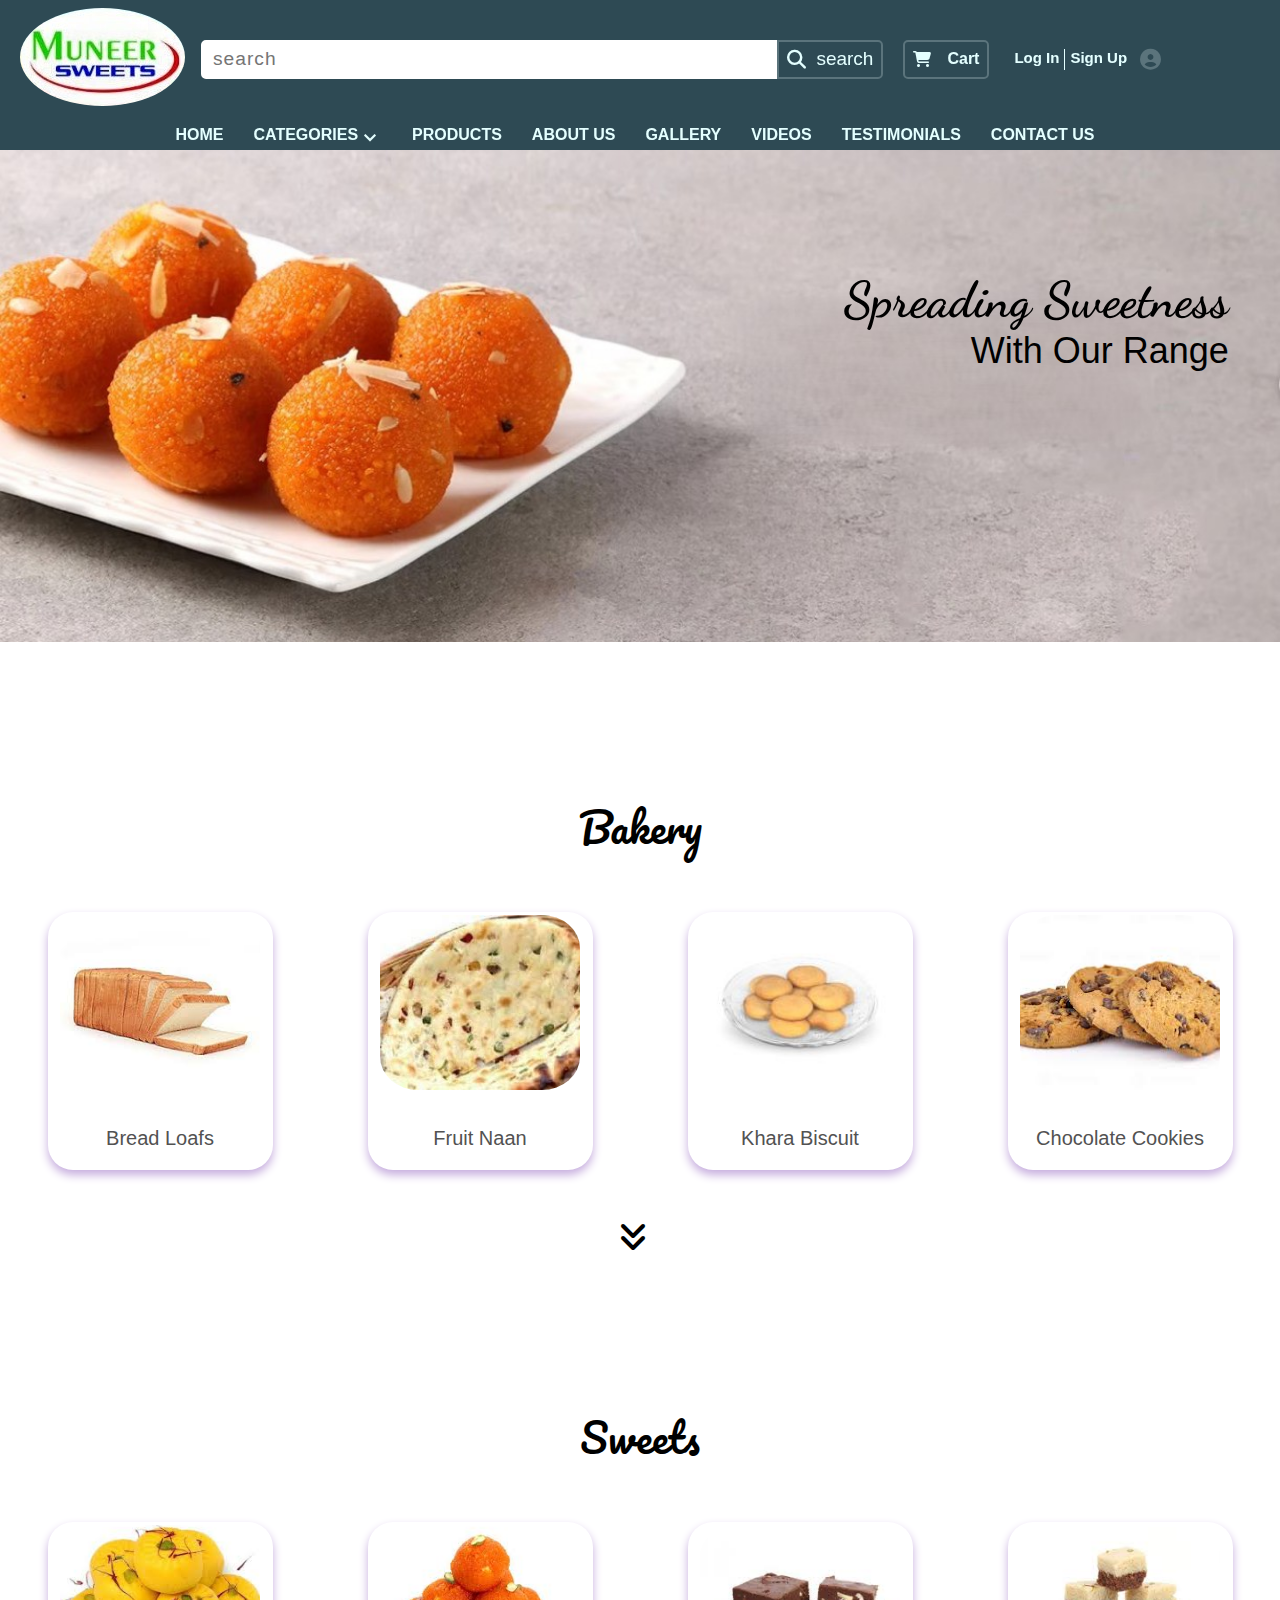
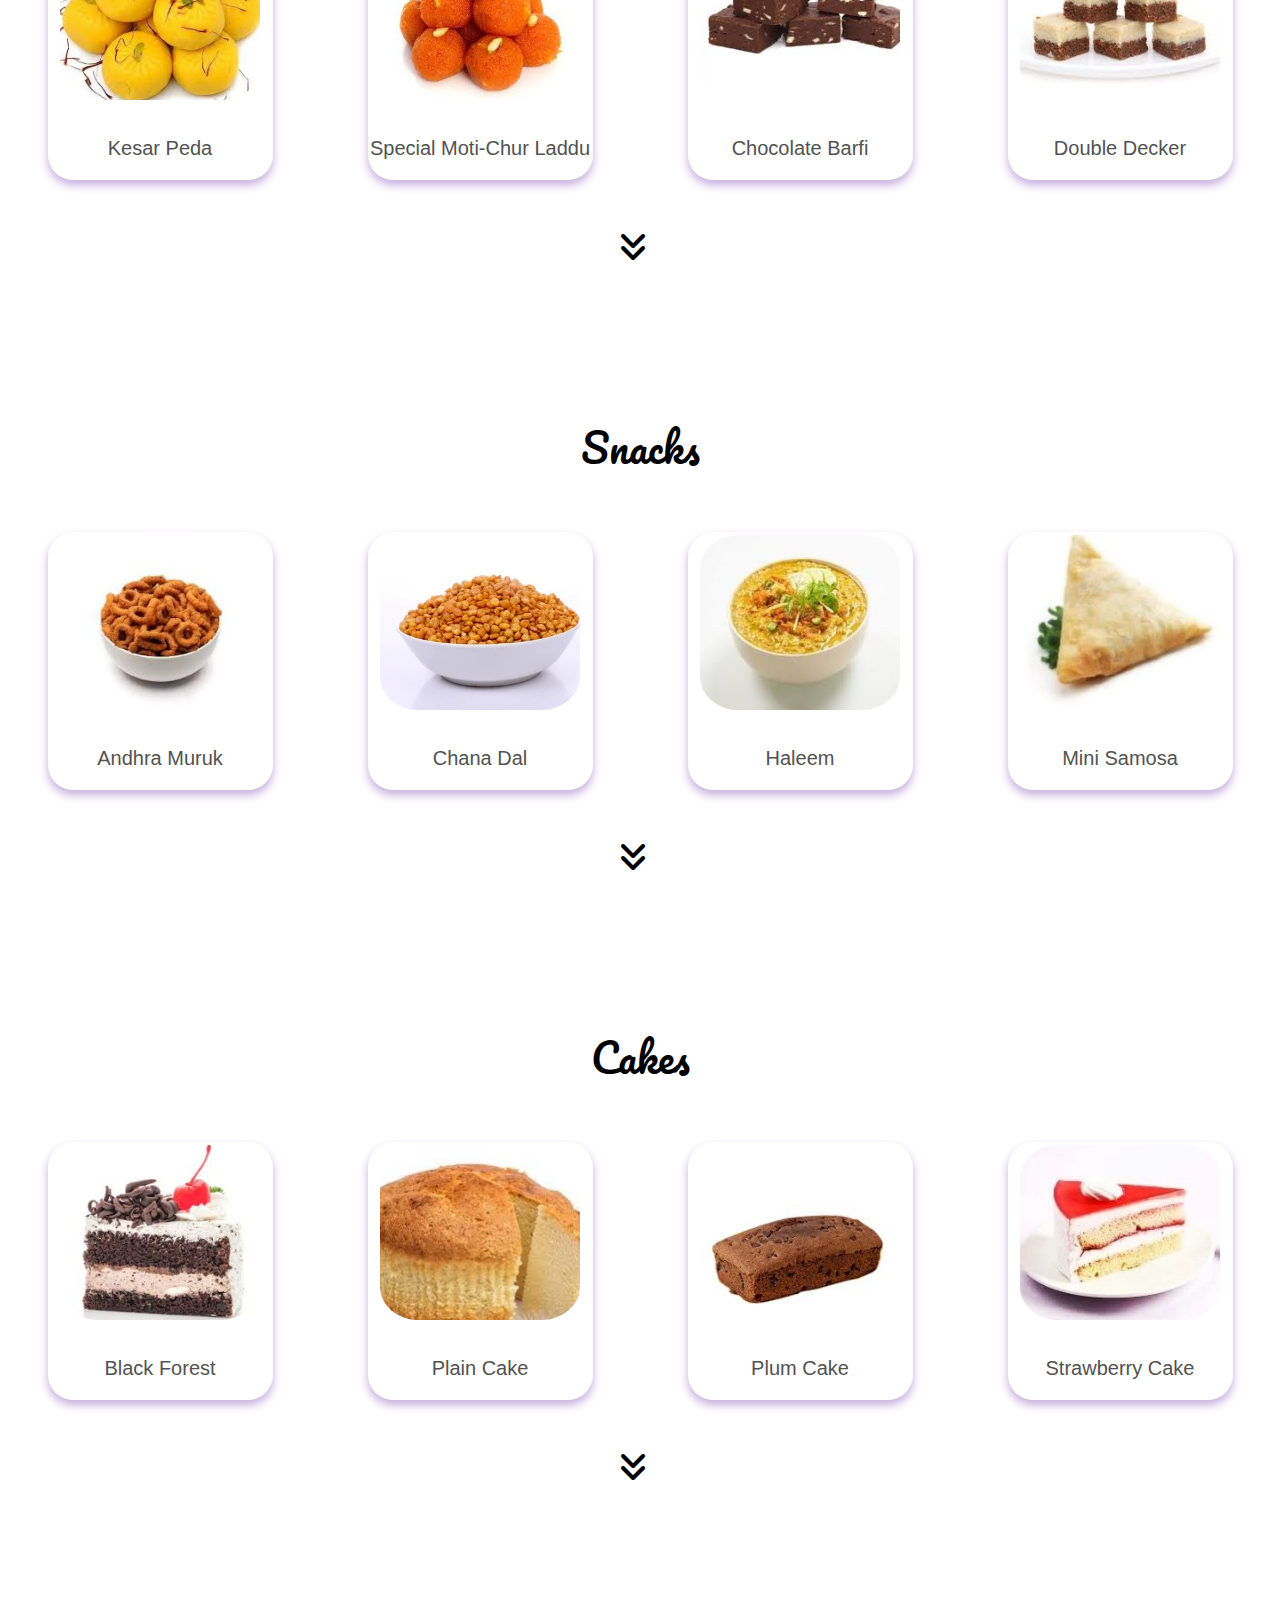
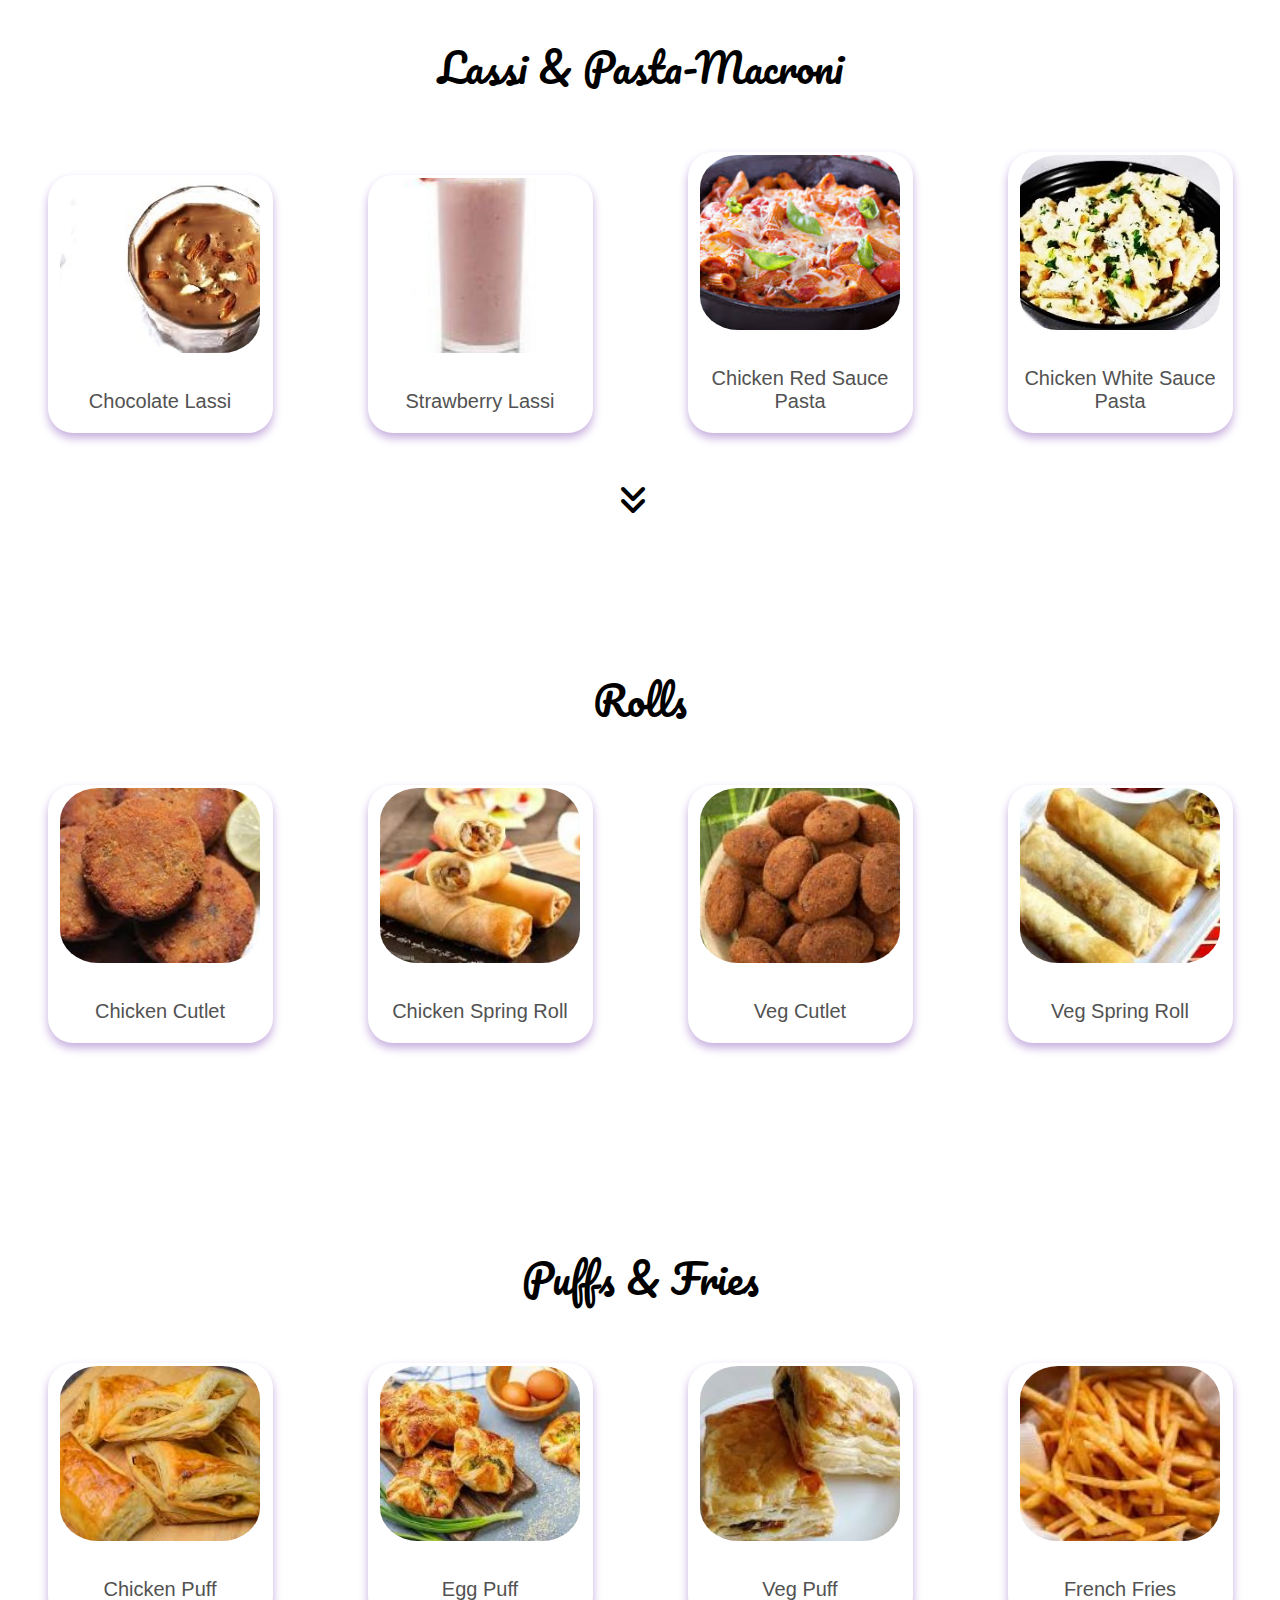
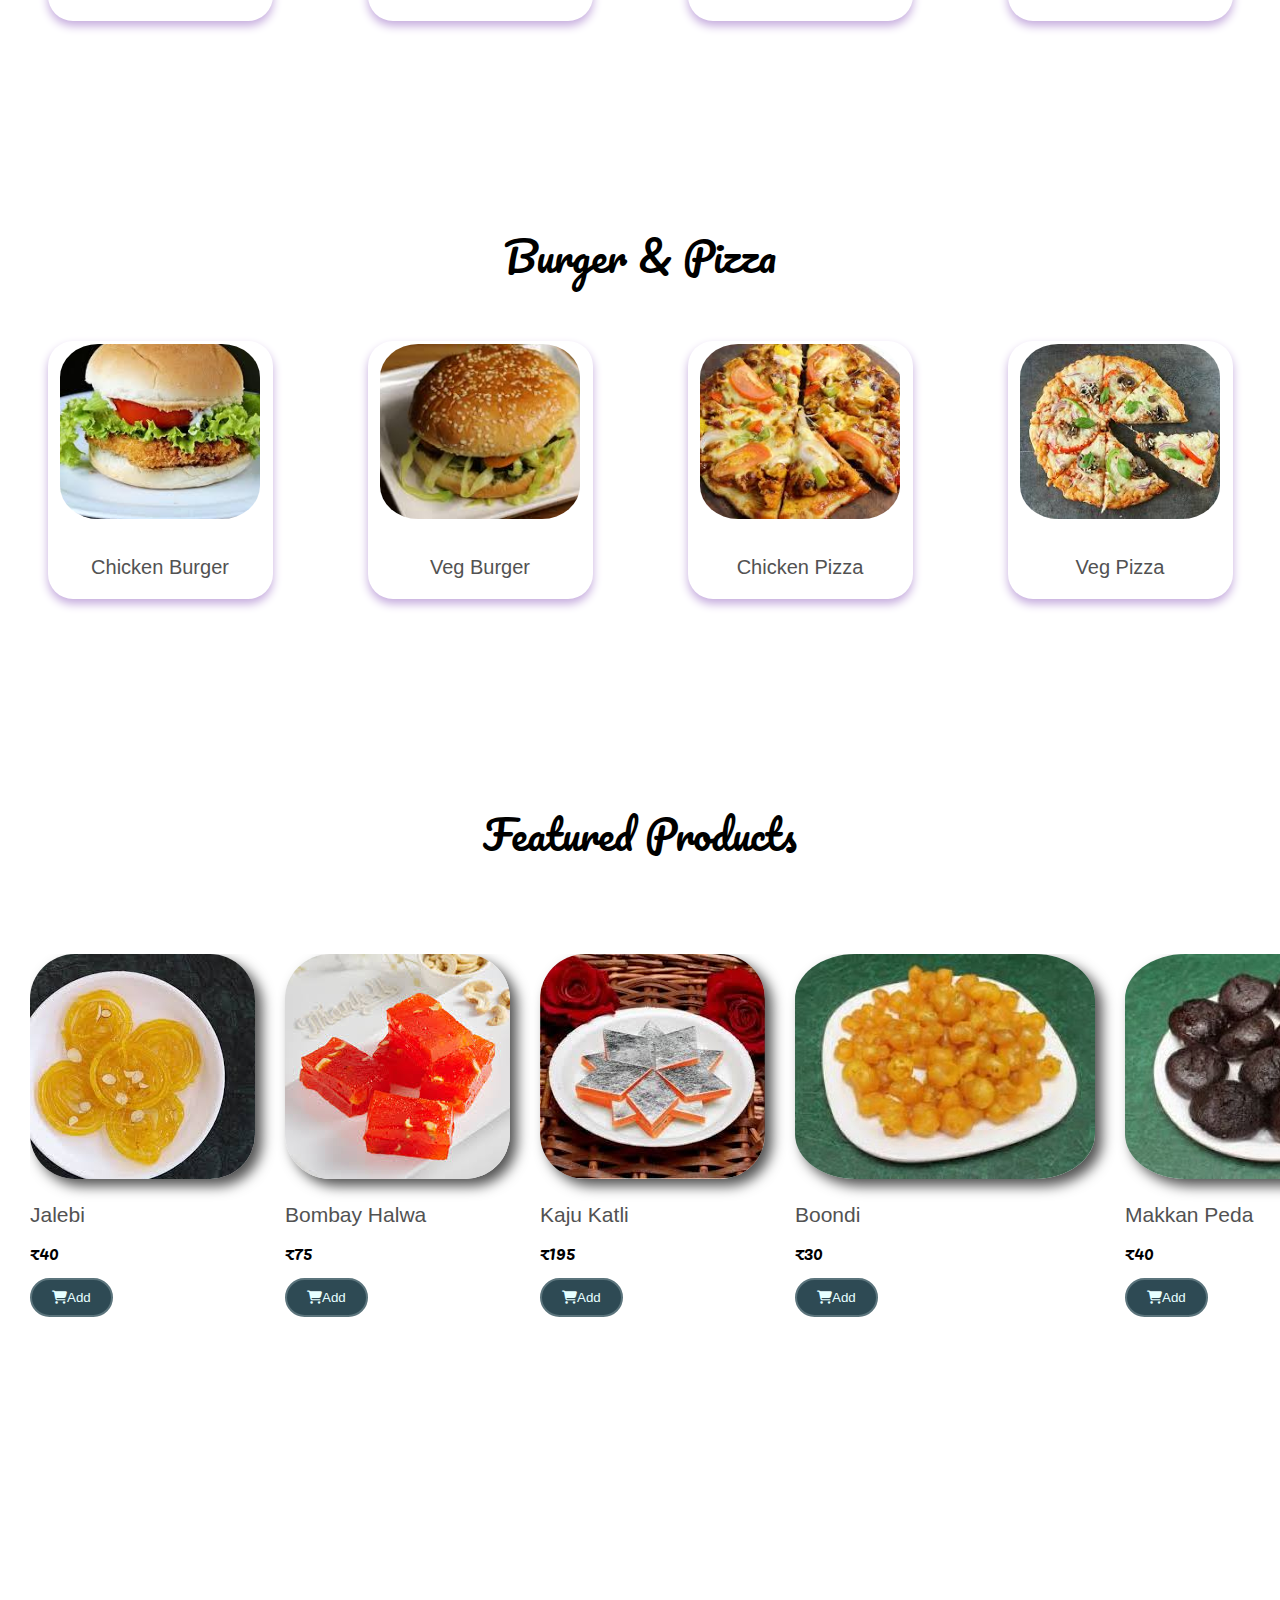
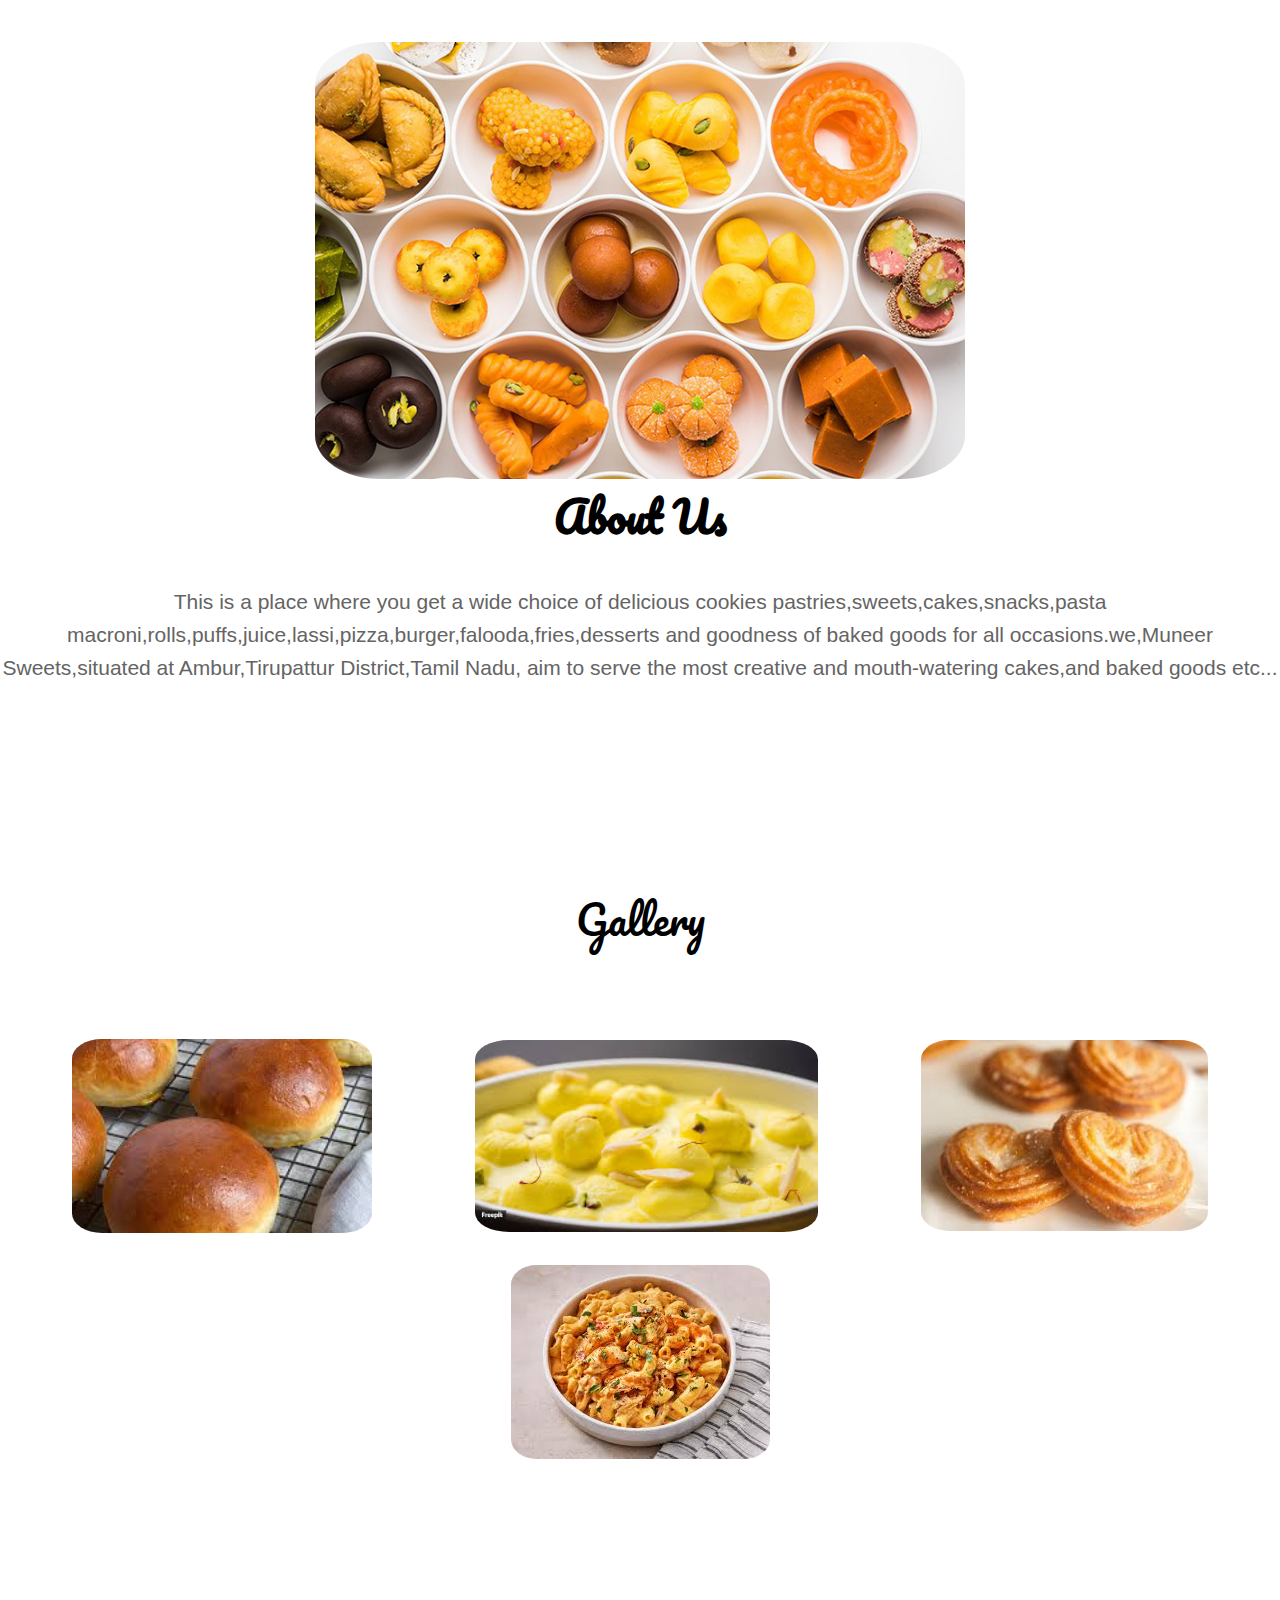
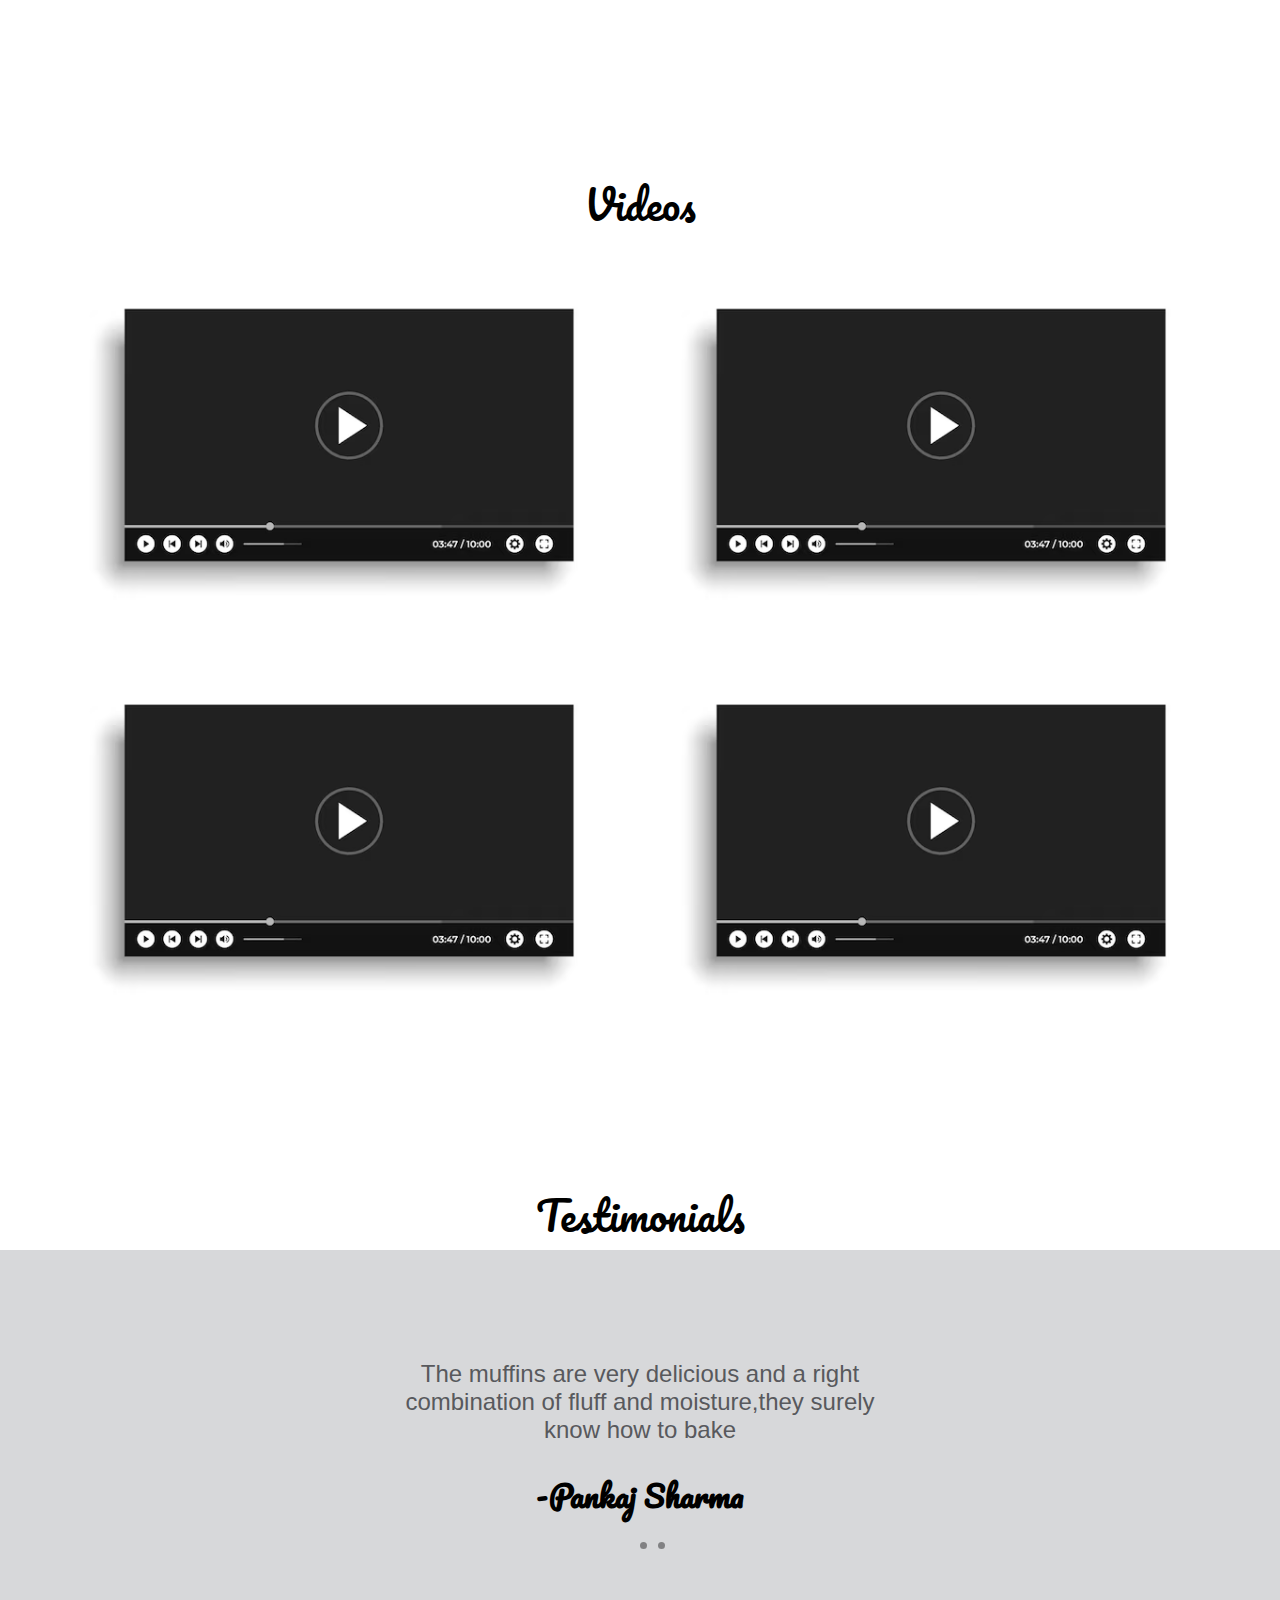
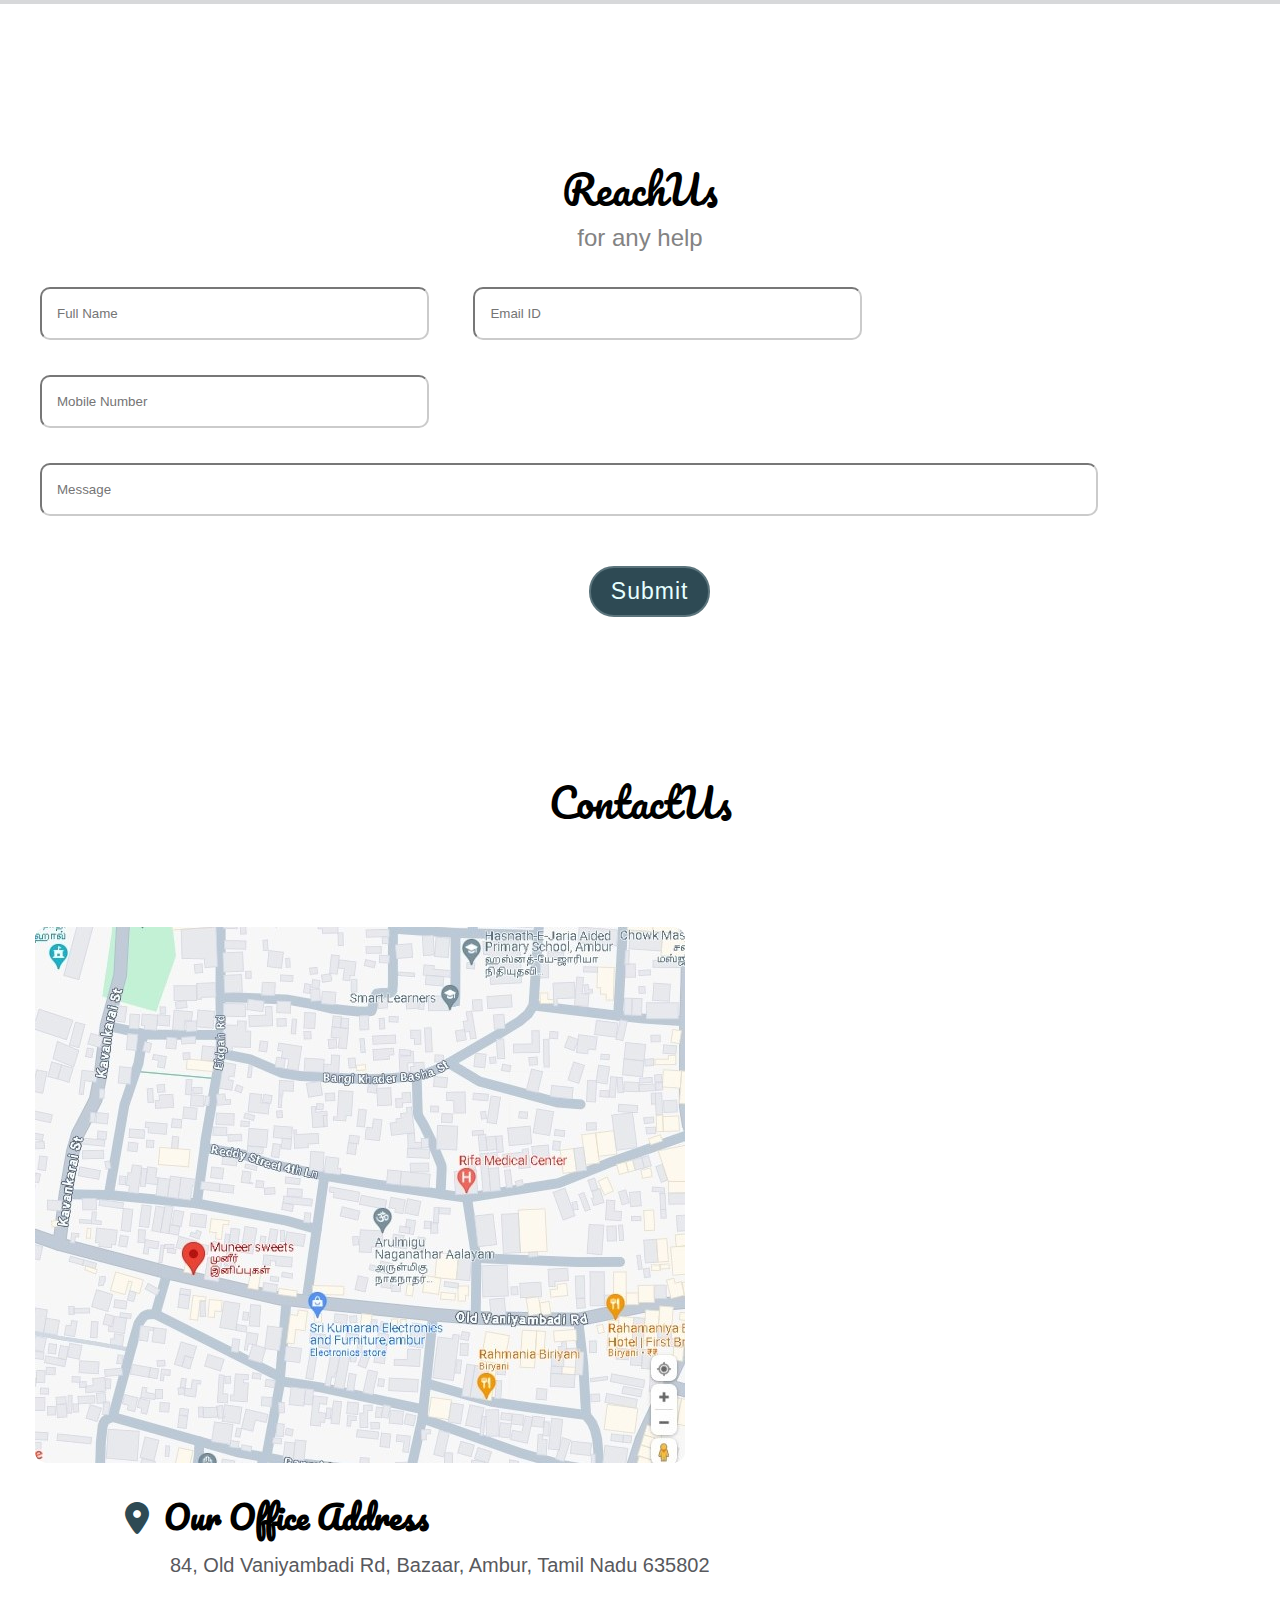
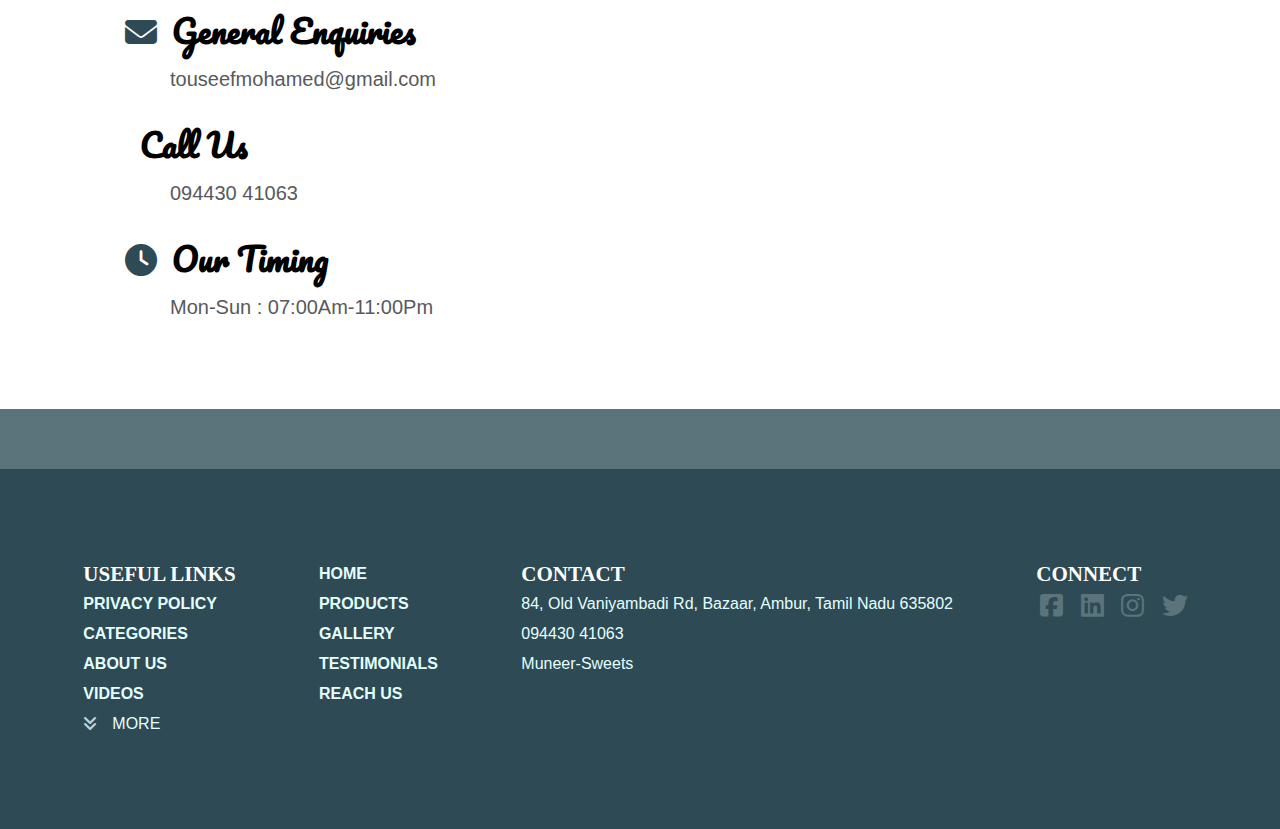
==== commit 26009d1b: "3rd Project Commit" ====
--- a/index.html
+++ b/index.html
@@ -115,230 +115,234 @@
                 </div>
             </div>
             <div class="expand" tabindex="0">
-                <i class="fa-solid fa-angles-down"></i>
-            </div>
-            <div class="container" id="container">
-                <div class="icon-image">
-                    <div class="icon">
-                        <img src="images/desserts(Bread).jpg" alt="Bread" />
-                    </div>
-                    <div class="hover-image one">
-                        <div class="img">
+                <input type="checkbox" id="toggle-container" style="display: none;">
+                <label for="toggle-container">
+                    <i class="fa-solid fa-angles-down"></i>
+                </label>
+
+                <div class="container" id="container">
+                    <div class="icon-image">
+                        <div class="icon">
                             <img src="images/desserts(Bread).jpg" alt="Bread" />
                         </div>
-                        <div class="content">
-                            <div class="details">
-                                <div class="name">Bread</div>
-                                <div class="job">&#8377;25</div>
-                            </div>
-                        </div>
-                    </div>
-                </div>
-                <div class="icon-image">
-                    <div class="icon">
-                        <img src="images/desserts(fruit Naan).jpg" alt="fruit Naan" />
-                    </div>
-                    <div class="hover-image one">
-                        <div class="img">
+                        <div class="hover-image one">
+                            <div class="img">
+                                <img src="images/desserts(Bread).jpg" alt="Bread" />
+                            </div>
+                            <div class="content">
+                                <div class="details">
+                                    <div class="name">Bread</div>
+                                    <div class="job">&#8377;25</div>
+                                </div>
+                            </div>
+                        </div>
+                    </div>
+                    <div class="icon-image">
+                        <div class="icon">
                             <img src="images/desserts(fruit Naan).jpg" alt="fruit Naan" />
                         </div>
-                        <div class="content">
-                            <div class="details">
-                                <div class="name">Fruit Naan</div>
-                                <div class="job">&#8377;25</div>
-                            </div>
-                        </div>
-                    </div>
-                </div>
-                <div class="icon-image">
-                    <div class="icon">
-                        <img src="images/cookies(khara biscuit).jpg" alt="khara biscuit" />
-                    </div>
-                    <div class="hover-image one">
-                        <div class="img">
+                        <div class="hover-image one">
+                            <div class="img">
+                                <img src="images/desserts(fruit Naan).jpg" alt="fruit Naan" />
+                            </div>
+                            <div class="content">
+                                <div class="details">
+                                    <div class="name">Fruit Naan</div>
+                                    <div class="job">&#8377;25</div>
+                                </div>
+                            </div>
+                        </div>
+                    </div>
+                    <div class="icon-image">
+                        <div class="icon">
                             <img src="images/cookies(khara biscuit).jpg" alt="khara biscuit" />
                         </div>
-                        <div class="content">
-                            <div class="details">
-                                <div class="name">Khara Biscuit</div>
-                                <div class="job">&#8377;60</div>
-                            </div>
-                        </div>
-                    </div>
-                </div>
-                <div class="icon-image">
-                    <div class="icon">
-                        <img src="images/cookies(chocolate chip biscuit).jpg" alt="chocolate chip biscuit" />
-                    </div>
-                    <div class="hover-image one">
-                        <div class="img">
+                        <div class="hover-image one">
+                            <div class="img">
+                                <img src="images/cookies(khara biscuit).jpg" alt="khara biscuit" />
+                            </div>
+                            <div class="content">
+                                <div class="details">
+                                    <div class="name">Khara Biscuit</div>
+                                    <div class="job">&#8377;60</div>
+                                </div>
+                            </div>
+                        </div>
+                    </div>
+                    <div class="icon-image">
+                        <div class="icon">
                             <img src="images/cookies(chocolate chip biscuit).jpg" alt="chocolate chip biscuit" />
                         </div>
-                        <div class="content">
-                            <div class="details">
-                                <div class="name">Chocolate Chip Biscuit</div>
-                                <div class="job">&#8377;55</div>
-                            </div>
-                        </div>
-                    </div>
-                </div>
-                <div class="icon-image">
-                    <div class="icon">
-                        <img src="images/desserts(bread fam pack).jpg" alt="" />
-                    </div>
-                    <div class="hover-image one">
-                        <div class="img">
+                        <div class="hover-image one">
+                            <div class="img">
+                                <img src="images/cookies(chocolate chip biscuit).jpg" alt="chocolate chip biscuit" />
+                            </div>
+                            <div class="content">
+                                <div class="details">
+                                    <div class="name">Chocolate Chip Biscuit</div>
+                                    <div class="job">&#8377;55</div>
+                                </div>
+                            </div>
+                        </div>
+                    </div>
+                    <div class="icon-image">
+                        <div class="icon">
                             <img src="images/desserts(bread fam pack).jpg" alt="" />
                         </div>
-                        <div class="content">
-                            <div class="details">
-                                <div class="name">bread fam pack</div>
-                                <div class="job">&#8377;45</div>
-                            </div>
-                        </div>
-                    </div>
-                </div>
-                <div class="icon-image">
-                    <div class="icon">
-                        <img src="images/desserts(chocolate Naan).jpg" alt="" />
-                    </div>
-                    <div class="hover-image one">
-                        <div class="img">
+                        <div class="hover-image one">
+                            <div class="img">
+                                <img src="images/desserts(bread fam pack).jpg" alt="" />
+                            </div>
+                            <div class="content">
+                                <div class="details">
+                                    <div class="name">bread fam pack</div>
+                                    <div class="job">&#8377;45</div>
+                                </div>
+                            </div>
+                        </div>
+                    </div>
+                    <div class="icon-image">
+                        <div class="icon">
                             <img src="images/desserts(chocolate Naan).jpg" alt="" />
                         </div>
-                        <div class="content">
-                            <div class="details">
-                                <div class="name">chocolate Naan</div>
-                                <div class="job">&#8377;25</div>
-                            </div>
-                        </div>
-                    </div>
-                </div>
-                <div class="icon-image">
-                    <div class="icon">
-                        <img src="images/desserts(khova Naan).jpg" alt="" />
-                    </div>
-                    <div class="hover-image one">
-                        <div class="img">
+                        <div class="hover-image one">
+                            <div class="img">
+                                <img src="images/desserts(chocolate Naan).jpg" alt="" />
+                            </div>
+                            <div class="content">
+                                <div class="details">
+                                    <div class="name">chocolate Naan</div>
+                                    <div class="job">&#8377;25</div>
+                                </div>
+                            </div>
+                        </div>
+                    </div>
+                    <div class="icon-image">
+                        <div class="icon">
                             <img src="images/desserts(khova Naan).jpg" alt="" />
                         </div>
-                        <div class="content">
-                            <div class="details">
-                                <div class="name">khova Naan</div>
-                                <div class="job">&#8377;40</div>
-                            </div>
-                        </div>
-                    </div>
-                </div>
-                <div class="icon-image">
-                    <div class="icon">
-                        <img src="images/cookies(butter biscuit).jpg" alt="" />
-                    </div>
-                    <div class="hover-image one">
-                        <div class="img">
+                        <div class="hover-image one">
+                            <div class="img">
+                                <img src="images/desserts(khova Naan).jpg" alt="" />
+                            </div>
+                            <div class="content">
+                                <div class="details">
+                                    <div class="name">khova Naan</div>
+                                    <div class="job">&#8377;40</div>
+                                </div>
+                            </div>
+                        </div>
+                    </div>
+                    <div class="icon-image">
+                        <div class="icon">
                             <img src="images/cookies(butter biscuit).jpg" alt="" />
                         </div>
-                        <div class="content">
-                            <div class="details">
-                                <div class="name">Butter Biscuit</div>
-                                <div class="job">&#8377;60</div>
-                            </div>
-                        </div>
-                    </div>
-                </div>
-                <div class="icon-image">
-                    <div class="icon">
-                        <img src="images/cookies(chocolate biscuit).jpg" alt="" />
-                    </div>
-                    <div class="hover-image one">
-                        <div class="img">
+                        <div class="hover-image one">
+                            <div class="img">
+                                <img src="images/cookies(butter biscuit).jpg" alt="" />
+                            </div>
+                            <div class="content">
+                                <div class="details">
+                                    <div class="name">Butter Biscuit</div>
+                                    <div class="job">&#8377;60</div>
+                                </div>
+                            </div>
+                        </div>
+                    </div>
+                    <div class="icon-image">
+                        <div class="icon">
                             <img src="images/cookies(chocolate biscuit).jpg" alt="" />
                         </div>
-                        <div class="content">
-                            <div class="details">
-                                <div class="name">chocolate biscuit</div>
-                                <div class="job">&#8377;55</div>
-                            </div>
-                        </div>
-                    </div>
-                </div>
-                <div class="icon-image">
-                    <div class="icon">
-                        <img src="images/cookies(coconut biscuit).jpg" alt="" />
-                    </div>
-                    <div class="hover-image one">
-                        <div class="img">
+                        <div class="hover-image one">
+                            <div class="img">
+                                <img src="images/cookies(chocolate biscuit).jpg" alt="" />
+                            </div>
+                            <div class="content">
+                                <div class="details">
+                                    <div class="name">chocolate biscuit</div>
+                                    <div class="job">&#8377;55</div>
+                                </div>
+                            </div>
+                        </div>
+                    </div>
+                    <div class="icon-image">
+                        <div class="icon">
                             <img src="images/cookies(coconut biscuit).jpg" alt="" />
                         </div>
-                        <div class="content">
-                            <div class="details">
-                                <div class="name">Coconut Biscuit</div>
-                                <div class="job">&#8377;60</div>
-                            </div>
-                        </div>
-                    </div>
-                </div>
-                <div class="icon-image">
-                    <div class="icon">
-                        <img src="images/cookies(malt biscuit).jpg" alt="" />
-                    </div>
-                    <div class="hover-image one">
-                        <div class="img">
+                        <div class="hover-image one">
+                            <div class="img">
+                                <img src="images/cookies(coconut biscuit).jpg" alt="" />
+                            </div>
+                            <div class="content">
+                                <div class="details">
+                                    <div class="name">Coconut Biscuit</div>
+                                    <div class="job">&#8377;60</div>
+                                </div>
+                            </div>
+                        </div>
+                    </div>
+                    <div class="icon-image">
+                        <div class="icon">
                             <img src="images/cookies(malt biscuit).jpg" alt="" />
                         </div>
-                        <div class="content">
-                            <div class="details">
-                                <div class="name">Malt Biscuit</div>
-                                <div class="job">&#8377;60</div>
-                            </div>
-                        </div>
-                    </div>
-                </div>
-                <div class="icon-image">
-                    <div class="icon">
-                        <img src="images/cookies(Ragi biscuit).jpg" alt="" />
-                    </div>
-                    <div class="hover-image one">
-                        <div class="img">
+                        <div class="hover-image one">
+                            <div class="img">
+                                <img src="images/cookies(malt biscuit).jpg" alt="" />
+                            </div>
+                            <div class="content">
+                                <div class="details">
+                                    <div class="name">Malt Biscuit</div>
+                                    <div class="job">&#8377;60</div>
+                                </div>
+                            </div>
+                        </div>
+                    </div>
+                    <div class="icon-image">
+                        <div class="icon">
                             <img src="images/cookies(Ragi biscuit).jpg" alt="" />
                         </div>
+                        <div class="hover-image one">
+                            <div class="img">
+                                <img src="images/cookies(Ragi biscuit).jpg" alt="" />
+                            </div>
 
-                        <div class="content">
-                            <div class="details">
-                                <div class="name">Ragi Biscuit</div>
-                                <div class="job">&#8377;60</div>
-                            </div>
-                        </div>
-                    </div>
-                </div>
-                <div class="icon-image">
-                    <div class="icon">
-                        <img src="images/cookies(warqi).jpg" alt="" />
-                    </div>
-                    <div class="hover-image one">
-                        <div class="img">
+                            <div class="content">
+                                <div class="details">
+                                    <div class="name">Ragi Biscuit</div>
+                                    <div class="job">&#8377;60</div>
+                                </div>
+                            </div>
+                        </div>
+                    </div>
+                    <div class="icon-image">
+                        <div class="icon">
                             <img src="images/cookies(warqi).jpg" alt="" />
                         </div>
-                        <div class="content">
-                            <div class="details">
-                                <div class="name">Warqi</div>
-                                <div class="job">&#8377;60</div>
-                            </div>
-                        </div>
-                    </div>
-                </div>
-                <div class="icon-image last">
-                    <div class="icon">
-                        <img src="images/desserts(cream bun).jpg" alt="" />
-                    </div>
-                    <div class="hover-image one">
-                        <div class="img">
+                        <div class="hover-image one">
+                            <div class="img">
+                                <img src="images/cookies(warqi).jpg" alt="" />
+                            </div>
+                            <div class="content">
+                                <div class="details">
+                                    <div class="name">Warqi</div>
+                                    <div class="job">&#8377;60</div>
+                                </div>
+                            </div>
+                        </div>
+                    </div>
+                    <div class="icon-image last">
+                        <div class="icon">
                             <img src="images/desserts(cream bun).jpg" alt="" />
                         </div>
-                        <div class="content">
-                            <div class="details">
-                                <div class="name">Cream Bun</div>
-                                <div class="job">&#8377;15</div>
+                        <div class="hover-image one">
+                            <div class="img">
+                                <img src="images/desserts(cream bun).jpg" alt="" />
+                            </div>
+                            <div class="content">
+                                <div class="details">
+                                    <div class="name">Cream Bun</div>
+                                    <div class="job">&#8377;15</div>
+                                </div>
                             </div>
                         </div>
                     </div>
@@ -374,229 +378,232 @@
                 </div>
             </div>
             <div class="expand" tabindex="0">
-                <i class="fa-solid fa-angles-down"></i>
-            </div>
-            <div class="container" id="container">
-                <div class="icon-image">
-                    <div class="icon">
-                        <img src="images/sweets(kesar peda).jpg" alt="kesar peda" />
-                    </div>
-                    <div class="hover-image one">
-                        <div class="img">
+                <input type="checkbox" id="toggle-container" style="display: none;">
+                <label for="toggle-container">
+                    <i class="fa-solid fa-angles-down"></i>
+                </label>
+                <div class="container" id="container">
+                    <div class="icon-image">
+                        <div class="icon">
                             <img src="images/sweets(kesar peda).jpg" alt="kesar peda" />
                         </div>
-                        <div class="content">
-                            <div class="details">
-                                <div class="name">Kesar Peda</div>
-                                <div class="job">&#8377;85</div>
-                            </div>
-                        </div>
-                    </div>
-                </div>
-                <div class="icon-image">
-                    <div class="icon">
-                        <img src="images/sweets(special moti laddu).jpg" alt="special moti laddu" />
-                    </div>
-                    <div class="hover-image one">
-                        <div class="img">
+                        <div class="hover-image one">
+                            <div class="img">
+                                <img src="images/sweets(kesar peda).jpg" alt="kesar peda" />
+                            </div>
+                            <div class="content">
+                                <div class="details">
+                                    <div class="name">Kesar Peda</div>
+                                    <div class="job">&#8377;85</div>
+                                </div>
+                            </div>
+                        </div>
+                    </div>
+                    <div class="icon-image">
+                        <div class="icon">
                             <img src="images/sweets(special moti laddu).jpg" alt="special moti laddu" />
                         </div>
-                        <div class="content">
-                            <div class="details">
-                                <div class="name">Special Moti Laddu</div>
-                                <div class="job">&#8377;85</div>
-                            </div>
-                        </div>
-                    </div>
-                </div>
-                <div class="icon-image">
-                    <div class="icon">
-                        <img src="images/sweets(chocolate barfi).jpg" alt="chocolate barfi" />
-                    </div>
-                    <div class="hover-image one">
-                        <div class="img">
+                        <div class="hover-image one">
+                            <div class="img">
+                                <img src="images/sweets(special moti laddu).jpg" alt="special moti laddu" />
+                            </div>
+                            <div class="content">
+                                <div class="details">
+                                    <div class="name">Special Moti Laddu</div>
+                                    <div class="job">&#8377;85</div>
+                                </div>
+                            </div>
+                        </div>
+                    </div>
+                    <div class="icon-image">
+                        <div class="icon">
                             <img src="images/sweets(chocolate barfi).jpg" alt="chocolate barfi" />
                         </div>
-                        <div class="content">
-                            <div class="details">
-                                <div class="name">Chocolate Barfi</div>
-                                <div class="job">&#8377;75</div>
-                            </div>
-                        </div>
-                    </div>
-                </div>
-                <div class="icon-image">
-                    <div class="icon">
-                        <img src="images/sweets(Double decker).jpg" alt="Double decker" />
-                    </div>
-                    <div class="hover-image one">
-                        <div class="img">
+                        <div class="hover-image one">
+                            <div class="img">
+                                <img src="images/sweets(chocolate barfi).jpg" alt="chocolate barfi" />
+                            </div>
+                            <div class="content">
+                                <div class="details">
+                                    <div class="name">Chocolate Barfi</div>
+                                    <div class="job">&#8377;75</div>
+                                </div>
+                            </div>
+                        </div>
+                    </div>
+                    <div class="icon-image">
+                        <div class="icon">
                             <img src="images/sweets(Double decker).jpg" alt="Double decker" />
                         </div>
-                        <div class="content">
-                            <div class="details">
-                                <div class="name">Double decker</div>
-                                <div class="job">&#8377;95</div>
-                            </div>
-                        </div>
-                    </div>
-                </div>
-                <div class="icon-image">
-                    <div class="icon">
-                        <img src="images/sweets(Kaju Katli).jpg" alt="" />
-                    </div>
-                    <div class="hover-image one">
-                        <div class="img">
+                        <div class="hover-image one">
+                            <div class="img">
+                                <img src="images/sweets(Double decker).jpg" alt="Double decker" />
+                            </div>
+                            <div class="content">
+                                <div class="details">
+                                    <div class="name">Double decker</div>
+                                    <div class="job">&#8377;95</div>
+                                </div>
+                            </div>
+                        </div>
+                    </div>
+                    <div class="icon-image">
+                        <div class="icon">
                             <img src="images/sweets(Kaju Katli).jpg" alt="" />
                         </div>
-                        <div class="content">
-                            <div class="details">
-                                <div class="name">Kaju Katli</div>
-                                <div class="job">&#8377;195</div>
-                            </div>
-                        </div>
-                    </div>
-                </div>
-                <div class="icon-image">
-                    <div class="icon">
-                        <img src="images/sweets(special mysore pak).jpg" alt="" />
-                    </div>
-                    <div class="hover-image one">
-                        <div class="img">
+                        <div class="hover-image one">
+                            <div class="img">
+                                <img src="images/sweets(Kaju Katli).jpg" alt="" />
+                            </div>
+                            <div class="content">
+                                <div class="details">
+                                    <div class="name">Kaju Katli</div>
+                                    <div class="job">&#8377;195</div>
+                                </div>
+                            </div>
+                        </div>
+                    </div>
+                    <div class="icon-image">
+                        <div class="icon">
                             <img src="images/sweets(special mysore pak).jpg" alt="" />
                         </div>
-                        <div class="content">
-                            <div class="details">
-                                <div class="name">Special Mysore Pak</div>
-                                <div class="job">&#8377;75</div>
-                            </div>
-                        </div>
-                    </div>
-                </div>
-                <div class="icon-image">
-                    <div class="icon">
-                        <img src="images/sweets(Badusha).jpg" alt="Badusha" />
-                    </div>
-                    <div class="hover-image one">
-                        <div class="img">
+                        <div class="hover-image one">
+                            <div class="img">
+                                <img src="images/sweets(special mysore pak).jpg" alt="" />
+                            </div>
+                            <div class="content">
+                                <div class="details">
+                                    <div class="name">Special Mysore Pak</div>
+                                    <div class="job">&#8377;75</div>
+                                </div>
+                            </div>
+                        </div>
+                    </div>
+                    <div class="icon-image">
+                        <div class="icon">
                             <img src="images/sweets(Badusha).jpg" alt="Badusha" />
                         </div>
-                        <div class="content">
-                            <div class="details">
-                                <div class="name">Badusha</div>
-                                <div class="job">&#8377;40</div>
-                            </div>
-                        </div>
-                    </div>
-                </div>
-                <div class="icon-image">
-                    <div class="icon">
-                        <img src="images/sweets(moti laddu).jpg" alt="moti laddu" />
-                    </div>
-                    <div class="hover-image one">
-                        <div class="img">
+                        <div class="hover-image one">
+                            <div class="img">
+                                <img src="images/sweets(Badusha).jpg" alt="Badusha" />
+                            </div>
+                            <div class="content">
+                                <div class="details">
+                                    <div class="name">Badusha</div>
+                                    <div class="job">&#8377;40</div>
+                                </div>
+                            </div>
+                        </div>
+                    </div>
+                    <div class="icon-image">
+                        <div class="icon">
                             <img src="images/sweets(moti laddu).jpg" alt="moti laddu" />
                         </div>
-                        <div class="content">
-                            <div class="details">
-                                <div class="name">Moti Laddu</div>
-                                <div class="job">&#8377;70</div>
-                            </div>
-                        </div>
-                    </div>
-                </div>
-                <div class="icon-image">
-                    <div class="icon">
-                        <img src="images/sweets(white soan papdi).jpg" alt="white soan papdi" />
-                    </div>
-                    <div class="hover-image one">
-                        <div class="img">
+                        <div class="hover-image one">
+                            <div class="img">
+                                <img src="images/sweets(moti laddu).jpg" alt="moti laddu" />
+                            </div>
+                            <div class="content">
+                                <div class="details">
+                                    <div class="name">Moti Laddu</div>
+                                    <div class="job">&#8377;70</div>
+                                </div>
+                            </div>
+                        </div>
+                    </div>
+                    <div class="icon-image">
+                        <div class="icon">
                             <img src="images/sweets(white soan papdi).jpg" alt="white soan papdi" />
                         </div>
-                        <div class="content">
-                            <div class="details">
-                                <div class="name">White Soan Papdi</div>
-                                <div class="job">&#8377;75</div>
-                            </div>
-                        </div>
-                    </div>
-                </div>
-                <div class="icon-image">
-                    <div class="icon">
-                        <img src="images/sweets(sada Laddu).jpg" alt="sada Laddu" />
-                    </div>
-                    <div class="hover-image one">
-                        <div class="img">
+                        <div class="hover-image one">
+                            <div class="img">
+                                <img src="images/sweets(white soan papdi).jpg" alt="white soan papdi" />
+                            </div>
+                            <div class="content">
+                                <div class="details">
+                                    <div class="name">White Soan Papdi</div>
+                                    <div class="job">&#8377;75</div>
+                                </div>
+                            </div>
+                        </div>
+                    </div>
+                    <div class="icon-image">
+                        <div class="icon">
                             <img src="images/sweets(sada Laddu).jpg" alt="sada Laddu" />
                         </div>
-                        <div class="content">
-                            <div class="details">
-                                <div class="name">Sada Laddu</div>
-                                <div class="job">&#8377;35</div>
-                            </div>
-                        </div>
-                    </div>
-                </div>
-                <div class="icon-image">
-                    <div class="icon">
-                        <img src="images/sweets(khajoor sweet).jpg" alt="khajoor sweet" />
-                    </div>
-                    <div class="hover-image one">
-                        <div class="img">
+                        <div class="hover-image one">
+                            <div class="img">
+                                <img src="images/sweets(sada Laddu).jpg" alt="sada Laddu" />
+                            </div>
+                            <div class="content">
+                                <div class="details">
+                                    <div class="name">Sada Laddu</div>
+                                    <div class="job">&#8377;35</div>
+                                </div>
+                            </div>
+                        </div>
+                    </div>
+                    <div class="icon-image">
+                        <div class="icon">
                             <img src="images/sweets(khajoor sweet).jpg" alt="khajoor sweet" />
                         </div>
-                        <div class="content">
-                            <div class="details">
-                                <div class="name">Khajoor Sweet</div>
-                                <div class="job">&#8377;45</div>
-                            </div>
-                        </div>
-                    </div>
-                </div>
-                <div class="icon-image">
-                    <div class="icon">
-                        <img src="images/sweets(bengali sweet).jpg" alt="bengali sweet" />
-                    </div>
-                    <div class="hover-image one">
-                        <div class="img">
+                        <div class="hover-image one">
+                            <div class="img">
+                                <img src="images/sweets(khajoor sweet).jpg" alt="khajoor sweet" />
+                            </div>
+                            <div class="content">
+                                <div class="details">
+                                    <div class="name">Khajoor Sweet</div>
+                                    <div class="job">&#8377;45</div>
+                                </div>
+                            </div>
+                        </div>
+                    </div>
+                    <div class="icon-image">
+                        <div class="icon">
                             <img src="images/sweets(bengali sweet).jpg" alt="bengali sweet" />
                         </div>
-                        <div class="content">
-                            <div class="details">
-                                <div class="name">Bengali Sweet</div>
-                                <div class="job">&#8377;65</div>
-                            </div>
-                        </div>
-                    </div>
-                </div>
-                <div class="icon-image">
-                    <div class="icon">
-                        <img src="images/sweets(shakarpara).jpg" alt="shakarpara" />
-                    </div>
-                    <div class="hover-image one">
-                        <div class="img">
+                        <div class="hover-image one">
+                            <div class="img">
+                                <img src="images/sweets(bengali sweet).jpg" alt="bengali sweet" />
+                            </div>
+                            <div class="content">
+                                <div class="details">
+                                    <div class="name">Bengali Sweet</div>
+                                    <div class="job">&#8377;65</div>
+                                </div>
+                            </div>
+                        </div>
+                    </div>
+                    <div class="icon-image">
+                        <div class="icon">
                             <img src="images/sweets(shakarpara).jpg" alt="shakarpara" />
                         </div>
-                        <div class="content">
-                            <div class="details">
-                                <div class="name">ShakarPara</div>
-                                <div class="job">&#8377;40</div>
-                            </div>
-                        </div>
-                    </div>
-                </div>
-                <div class="icon-image last">
-                    <div class="icon">
-                        <img src="images/sweets(jhangiri).jpg" alt="jhangiri" />
-                    </div>
-                    <div class="hover-image one">
-                        <div class="img">
+                        <div class="hover-image one">
+                            <div class="img">
+                                <img src="images/sweets(shakarpara).jpg" alt="shakarpara" />
+                            </div>
+                            <div class="content">
+                                <div class="details">
+                                    <div class="name">ShakarPara</div>
+                                    <div class="job">&#8377;40</div>
+                                </div>
+                            </div>
+                        </div>
+                    </div>
+                    <div class="icon-image last">
+                        <div class="icon">
                             <img src="images/sweets(jhangiri).jpg" alt="jhangiri" />
                         </div>
-                        <div class="content">
-                            <div class="details">
-                                <div class="name">jhangiri</div>
-                                <div class="job">&#8377;30</div>
+                        <div class="hover-image one">
+                            <div class="img">
+                                <img src="images/sweets(jhangiri).jpg" alt="jhangiri" />
+                            </div>
+                            <div class="content">
+                                <div class="details">
+                                    <div class="name">jhangiri</div>
+                                    <div class="job">&#8377;30</div>
+                                </div>
                             </div>
                         </div>
                     </div>
@@ -632,230 +639,233 @@
                 </div>
             </div>
             <div class="expand" tabindex="0">
-                <i class="fa-solid fa-angles-down"></i>
-            </div>
+                <input type="checkbox" id="toggle-container" style="display: none;">
+                <label for="toggle-container">
+                    <i class="fa-solid fa-angles-down"></i>
+                </label>
 
-            <div class="container" id="container">
-                <div class="icon-image">
-                    <div class="icon">
-                        <img src="images/snacks(Andhra muruk).jpg" alt="Andhra muruk" />
-                    </div>
-                    <div class="hover-image one">
-                        <div class="img">
+                <div class="container" id="container">
+                    <div class="icon-image">
+                        <div class="icon">
                             <img src="images/snacks(Andhra muruk).jpg" alt="Andhra muruk" />
                         </div>
-                        <div class="content">
-                            <div class="details">
-                                <div class="name">Andhra Muruk</div>
-                                <div class="job">&#8377;35</div>
-                            </div>
-                        </div>
-                    </div>
-                </div>
-                <div class="icon-image">
-                    <div class="icon">
-                        <img src="images/snacks(chana dal).jpg" alt="chana dal" />
-                    </div>
-                    <div class="hover-image one">
-                        <div class="img">
+                        <div class="hover-image one">
+                            <div class="img">
+                                <img src="images/snacks(Andhra muruk).jpg" alt="Andhra muruk" />
+                            </div>
+                            <div class="content">
+                                <div class="details">
+                                    <div class="name">Andhra Muruk</div>
+                                    <div class="job">&#8377;35</div>
+                                </div>
+                            </div>
+                        </div>
+                    </div>
+                    <div class="icon-image">
+                        <div class="icon">
                             <img src="images/snacks(chana dal).jpg" alt="chana dal" />
                         </div>
-                        <div class="content">
-                            <div class="details">
-                                <div class="name">Chana Dal</div>
-                                <div class="job">&#8377;50</div>
-                            </div>
-                        </div>
-                    </div>
-                </div>
-                <div class="icon-image">
-                    <div class="icon">
-                        <img src="images/snacks(Haleem) (2).jpg" alt="Haleem" />
-                    </div>
-                    <div class="hover-image one">
-                        <div class="img">
+                        <div class="hover-image one">
+                            <div class="img">
+                                <img src="images/snacks(chana dal).jpg" alt="chana dal" />
+                            </div>
+                            <div class="content">
+                                <div class="details">
+                                    <div class="name">Chana Dal</div>
+                                    <div class="job">&#8377;50</div>
+                                </div>
+                            </div>
+                        </div>
+                    </div>
+                    <div class="icon-image">
+                        <div class="icon">
                             <img src="images/snacks(Haleem) (2).jpg" alt="Haleem" />
                         </div>
-                        <div class="content">
-                            <div class="details">
-                                <div class="name">Haleem</div>
-                                <div class="job">&#8377;150</div>
-                            </div>
-                        </div>
-                    </div>
-                </div>
-                <div class="icon-image">
-                    <div class="icon">
-                        <img src="images/snacks(samosa mini).jpg" alt="samosa mini" />
-                    </div>
-                    <div class="hover-image one">
-                        <div class="img">
+                        <div class="hover-image one">
+                            <div class="img">
+                                <img src="images/snacks(Haleem) (2).jpg" alt="Haleem" />
+                            </div>
+                            <div class="content">
+                                <div class="details">
+                                    <div class="name">Haleem</div>
+                                    <div class="job">&#8377;150</div>
+                                </div>
+                            </div>
+                        </div>
+                    </div>
+                    <div class="icon-image">
+                        <div class="icon">
                             <img src="images/snacks(samosa mini).jpg" alt="samosa mini" />
                         </div>
-                        <div class="content">
-                            <div class="details">
-                                <div class="name">Samosa Mini</div>
-                                <div class="job">&#8377;400</div>
-                            </div>
-                        </div>
-                    </div>
-                </div>
-                <div class="icon-image">
-                    <div class="icon">
-                        <img src="images/snacks(sada mixture).webp" alt="sada mixture" />
-                    </div>
-                    <div class="hover-image one">
-                        <div class="img">
+                        <div class="hover-image one">
+                            <div class="img">
+                                <img src="images/snacks(samosa mini).jpg" alt="samosa mini" />
+                            </div>
+                            <div class="content">
+                                <div class="details">
+                                    <div class="name">Samosa Mini</div>
+                                    <div class="job">&#8377;400</div>
+                                </div>
+                            </div>
+                        </div>
+                    </div>
+                    <div class="icon-image">
+                        <div class="icon">
                             <img src="images/snacks(sada mixture).webp" alt="sada mixture" />
                         </div>
-                        <div class="content">
-                            <div class="details">
-                                <div class="name">sada mixture</div>
-                                <div class="job">&#8377;35</div>
-                            </div>
-                        </div>
-                    </div>
-                </div>
-                <div class="icon-image">
-                    <div class="icon">
-                        <img src="images/snacks(special mixture).webp" alt="special mixture" />
-                    </div>
-                    <div class="hover-image one">
-                        <div class="img">
+                        <div class="hover-image one">
+                            <div class="img">
+                                <img src="images/snacks(sada mixture).webp" alt="sada mixture" />
+                            </div>
+                            <div class="content">
+                                <div class="details">
+                                    <div class="name">sada mixture</div>
+                                    <div class="job">&#8377;35</div>
+                                </div>
+                            </div>
+                        </div>
+                    </div>
+                    <div class="icon-image">
+                        <div class="icon">
                             <img src="images/snacks(special mixture).webp" alt="special mixture" />
                         </div>
-                        <div class="content">
-                            <div class="details">
-                                <div class="name">Special Mixture</div>
-                                <div class="job">&#8377;50</div>
-                            </div>
-                        </div>
-                    </div>
-                </div>
-                <div class="icon-image">
-                    <div class="icon">
-                        <img src="images/snacks(khara boondi).webp" alt="khara boondi" />
-                    </div>
-                    <div class="hover-image one">
-                        <div class="img">
+                        <div class="hover-image one">
+                            <div class="img">
+                                <img src="images/snacks(special mixture).webp" alt="special mixture" />
+                            </div>
+                            <div class="content">
+                                <div class="details">
+                                    <div class="name">Special Mixture</div>
+                                    <div class="job">&#8377;50</div>
+                                </div>
+                            </div>
+                        </div>
+                    </div>
+                    <div class="icon-image">
+                        <div class="icon">
                             <img src="images/snacks(khara boondi).webp" alt="khara boondi" />
                         </div>
-                        <div class="content">
-                            <div class="details">
-                                <div class="name">Khara Boondi</div>
-                                <div class="job">&#8377;35</div>
-                            </div>
-                        </div>
-                    </div>
-                </div>
-                <div class="icon-image">
-                    <div class="icon">
-                        <img src="images/snacks(mota shev).webp" alt="mota shev" />
-                    </div>
-                    <div class="hover-image one">
-                        <div class="img">
+                        <div class="hover-image one">
+                            <div class="img">
+                                <img src="images/snacks(khara boondi).webp" alt="khara boondi" />
+                            </div>
+                            <div class="content">
+                                <div class="details">
+                                    <div class="name">Khara Boondi</div>
+                                    <div class="job">&#8377;35</div>
+                                </div>
+                            </div>
+                        </div>
+                    </div>
+                    <div class="icon-image">
+                        <div class="icon">
                             <img src="images/snacks(mota shev).webp" alt="mota shev" />
                         </div>
-                        <div class="content">
-                            <div class="details">
-                                <div class="name">mota shev</div>
-                                <div class="job">&#8377;35</div>
-                            </div>
-                        </div>
-                    </div>
-                </div>
-                <div class="icon-image">
-                    <div class="icon">
-                        <img src="images/snacks(khara shev).jpg" alt="khara shev" />
-                    </div>
-                    <div class="hover-image one">
-                        <div class="img">
+                        <div class="hover-image one">
+                            <div class="img">
+                                <img src="images/snacks(mota shev).webp" alt="mota shev" />
+                            </div>
+                            <div class="content">
+                                <div class="details">
+                                    <div class="name">mota shev</div>
+                                    <div class="job">&#8377;35</div>
+                                </div>
+                            </div>
+                        </div>
+                    </div>
+                    <div class="icon-image">
+                        <div class="icon">
                             <img src="images/snacks(khara shev).jpg" alt="khara shev" />
                         </div>
-                        <div class="content">
-                            <div class="details">
-                                <div class="name">khara shev</div>
-                                <div class="job">&#8377;35</div>
-                            </div>
-                        </div>
-                    </div>
-                </div>
-                <div class="icon-image">
-                    <div class="icon">
-                        <img src="images/snacks(pakora).jpg" alt="pakora" />
-                    </div>
-                    <div class="hover-image one">
-                        <div class="img">
+                        <div class="hover-image one">
+                            <div class="img">
+                                <img src="images/snacks(khara shev).jpg" alt="khara shev" />
+                            </div>
+                            <div class="content">
+                                <div class="details">
+                                    <div class="name">khara shev</div>
+                                    <div class="job">&#8377;35</div>
+                                </div>
+                            </div>
+                        </div>
+                    </div>
+                    <div class="icon-image">
+                        <div class="icon">
                             <img src="images/snacks(pakora).jpg" alt="pakora" />
                         </div>
-                        <div class="content">
-                            <div class="details">
-                                <div class="name">pakora</div>
-                                <div class="job">&#8377;35</div>
-                            </div>
-                        </div>
-                    </div>
-                </div>
-                <div class="icon-image">
-                    <div class="icon">
-                        <img src="images/snacks(karela pakora).jpg" alt="karela pakora" />
-                    </div>
-                    <div class="hover-image one">
-                        <div class="img">
+                        <div class="hover-image one">
+                            <div class="img">
+                                <img src="images/snacks(pakora).jpg" alt="pakora" />
+                            </div>
+                            <div class="content">
+                                <div class="details">
+                                    <div class="name">pakora</div>
+                                    <div class="job">&#8377;35</div>
+                                </div>
+                            </div>
+                        </div>
+                    </div>
+                    <div class="icon-image">
+                        <div class="icon">
                             <img src="images/snacks(karela pakora).jpg" alt="karela pakora" />
                         </div>
-                        <div class="content">
-                            <div class="details">
-                                <div class="name">Karela Pakora</div>
-                                <div class="job">&#8377;45</div>
-                            </div>
-                        </div>
-                    </div>
-                </div>
-                <div class="icon-image">
-                    <div class="icon">
-                        <img src="images/snacks(masala peanuts).jpg" alt="masala peanuts" />
-                    </div>
-                    <div class="hover-image one">
-                        <div class="img">
+                        <div class="hover-image one">
+                            <div class="img">
+                                <img src="images/snacks(karela pakora).jpg" alt="karela pakora" />
+                            </div>
+                            <div class="content">
+                                <div class="details">
+                                    <div class="name">Karela Pakora</div>
+                                    <div class="job">&#8377;45</div>
+                                </div>
+                            </div>
+                        </div>
+                    </div>
+                    <div class="icon-image">
+                        <div class="icon">
                             <img src="images/snacks(masala peanuts).jpg" alt="masala peanuts" />
                         </div>
-                        <div class="content">
-                            <div class="details">
-                                <div class="name">masala peanuts</div>
-                                <div class="job">&#8377;45</div>
-                            </div>
-                        </div>
-                    </div>
-                </div>
-                <div class="icon-image">
-                    <div class="icon">
-                        <img src="images/snacks(shev).jpg" alt="shev" />
-                    </div>
-                    <div class="hover-image one">
-                        <div class="img">
+                        <div class="hover-image one">
+                            <div class="img">
+                                <img src="images/snacks(masala peanuts).jpg" alt="masala peanuts" />
+                            </div>
+                            <div class="content">
+                                <div class="details">
+                                    <div class="name">masala peanuts</div>
+                                    <div class="job">&#8377;45</div>
+                                </div>
+                            </div>
+                        </div>
+                    </div>
+                    <div class="icon-image">
+                        <div class="icon">
                             <img src="images/snacks(shev).jpg" alt="shev" />
                         </div>
-                        <div class="content">
-                            <div class="details">
-                                <div class="name">shev</div>
-                                <div class="job">&#8377;35</div>
-                            </div>
-                        </div>
-                    </div>
-                </div>
-                <div class="icon-image last">
-                    <div class="icon">
-                        <img src="images/snacks(corn mixture).jpg" alt="corn mixture" />
-                    </div>
-                    <div class="hover-image one">
-                        <div class="img">
+                        <div class="hover-image one">
+                            <div class="img">
+                                <img src="images/snacks(shev).jpg" alt="shev" />
+                            </div>
+                            <div class="content">
+                                <div class="details">
+                                    <div class="name">shev</div>
+                                    <div class="job">&#8377;35</div>
+                                </div>
+                            </div>
+                        </div>
+                    </div>
+                    <div class="icon-image last">
+                        <div class="icon">
                             <img src="images/snacks(corn mixture).jpg" alt="corn mixture" />
                         </div>
-                        <div class="content">
-                            <div class="details">
-                                <div class="name">corn mixture</div>
-                                <div class="job">&#8377;85</div>
+                        <div class="hover-image one">
+                            <div class="img">
+                                <img src="images/snacks(corn mixture).jpg" alt="corn mixture" />
+                            </div>
+                            <div class="content">
+                                <div class="details">
+                                    <div class="name">corn mixture</div>
+                                    <div class="job">&#8377;85</div>
+                                </div>
                             </div>
                         </div>
                     </div>
@@ -891,230 +901,232 @@
                 </div>
             </div>
             <div class="expand" tabindex="0">
-                <i class="fa-solid fa-angles-down"></i>
-            </div>
-
-            <div class="container" id="container">
-                <div class="icon-image">
-                    <div class="icon">
-                        <img src="images/black forest cake.avif" alt="black forest" />
-                    </div>
-                    <div class="hover-image one">
-                        <div class="img">
+                <input type="checkbox" id="toggle-container" style="display: none;">
+                <label for="toggle-container">
+                    <i class="fa-solid fa-angles-down"></i>
+                </label>
+                <div class="container" id="container">
+                    <div class="icon-image">
+                        <div class="icon">
                             <img src="images/black forest cake.avif" alt="black forest" />
                         </div>
-                        <div class="content">
-                            <div class="details">
-                                <div class="name">Black Forest</div>
-                                <div class="job">&#8377;550</div>
-                            </div>
-                        </div>
-                    </div>
-                </div>
-                <div class="icon-image">
-                    <div class="icon">
-                        <img src="images/cakes(plain cake)500g.jpg" alt="plain cake" />
-                    </div>
-                    <div class="hover-image one">
-                        <div class="img">
+                        <div class="hover-image one">
+                            <div class="img">
+                                <img src="images/black forest cake.avif" alt="black forest" />
+                            </div>
+                            <div class="content">
+                                <div class="details">
+                                    <div class="name">Black Forest</div>
+                                    <div class="job">&#8377;550</div>
+                                </div>
+                            </div>
+                        </div>
+                    </div>
+                    <div class="icon-image">
+                        <div class="icon">
                             <img src="images/cakes(plain cake)500g.jpg" alt="plain cake" />
                         </div>
-                        <div class="content">
-                            <div class="details">
-                                <div class="name">Plain Cake</div>
-                                <div class="job">&#8377;110</div>
-                            </div>
-                        </div>
-                    </div>
-                </div>
-                <div class="icon-image">
-                    <div class="icon">
-                        <img src="images/cakes(plum cake)250g.jpg" alt="plum cake" />
-                    </div>
-                    <div class="hover-image one">
-                        <div class="img">
+                        <div class="hover-image one">
+                            <div class="img">
+                                <img src="images/cakes(plain cake)500g.jpg" alt="plain cake" />
+                            </div>
+                            <div class="content">
+                                <div class="details">
+                                    <div class="name">Plain Cake</div>
+                                    <div class="job">&#8377;110</div>
+                                </div>
+                            </div>
+                        </div>
+                    </div>
+                    <div class="icon-image">
+                        <div class="icon">
                             <img src="images/cakes(plum cake)250g.jpg" alt="plum cake" />
                         </div>
-                        <div class="content">
-                            <div class="details">
-                                <div class="name">Plum Cake</div>
-                                <div class="job">&#8377;55</div>
-                            </div>
-                        </div>
-                    </div>
-                </div>
-                <div class="icon-image">
-                    <div class="icon">
-                        <img src="images/cakes(fruit cake)250g.jpg" alt="Fruit Cake" />
-                    </div>
-                    <div class="hover-image one">
-                        <div class="img">
+                        <div class="hover-image one">
+                            <div class="img">
+                                <img src="images/cakes(plum cake)250g.jpg" alt="plum cake" />
+                            </div>
+                            <div class="content">
+                                <div class="details">
+                                    <div class="name">Plum Cake</div>
+                                    <div class="job">&#8377;55</div>
+                                </div>
+                            </div>
+                        </div>
+                    </div>
+                    <div class="icon-image">
+                        <div class="icon">
                             <img src="images/cakes(fruit cake)250g.jpg" alt="Fruit Cake" />
                         </div>
-                        <div class="content">
-                            <div class="details">
-                                <div class="name">Fruit Cake</div>
-                                <div class="job">&#8377;55</div>
-                            </div>
-                        </div>
-                    </div>
-                </div>
-                <div class="icon-image">
-                    <div class="icon">
-                        <img src="images/cakes(plain cake)250g.webp" alt="plain cake" />
-                    </div>
-                    <div class="hover-image one">
-                        <div class="img">
+                        <div class="hover-image one">
+                            <div class="img">
+                                <img src="images/cakes(fruit cake)250g.jpg" alt="Fruit Cake" />
+                            </div>
+                            <div class="content">
+                                <div class="details">
+                                    <div class="name">Fruit Cake</div>
+                                    <div class="job">&#8377;55</div>
+                                </div>
+                            </div>
+                        </div>
+                    </div>
+                    <div class="icon-image">
+                        <div class="icon">
                             <img src="images/cakes(plain cake)250g.webp" alt="plain cake" />
                         </div>
-                        <div class="content">
-                            <div class="details">
-                                <div class="name">Plain Cake</div>
-                                <div class="job">&#8377;55</div>
-                            </div>
-                        </div>
-                    </div>
-                </div>
-                <div class="icon-image">
-                    <div class="icon">
-                        <img src="images/cakes(plum cake)250g.jpg" alt="plum cake" />
-                    </div>
-                    <div class="hover-image one">
-                        <div class="img">
+                        <div class="hover-image one">
+                            <div class="img">
+                                <img src="images/cakes(plain cake)250g.webp" alt="plain cake" />
+                            </div>
+                            <div class="content">
+                                <div class="details">
+                                    <div class="name">Plain Cake</div>
+                                    <div class="job">&#8377;55</div>
+                                </div>
+                            </div>
+                        </div>
+                    </div>
+                    <div class="icon-image">
+                        <div class="icon">
                             <img src="images/cakes(plum cake)250g.jpg" alt="plum cake" />
                         </div>
-                        <div class="content">
-                            <div class="details">
-                                <div class="name">plum cake</div>
-                                <div class="job">&#8377;55</div>
-                            </div>
-                        </div>
-                    </div>
-                </div>
-                <div class="icon-image">
-                    <div class="icon">
-                        <img src="images/cakes(plain cake)1kg.jpg" alt="plain cake-1kg" />
-                    </div>
-                    <div class="hover-image one">
-                        <div class="img">
+                        <div class="hover-image one">
+                            <div class="img">
+                                <img src="images/cakes(plum cake)250g.jpg" alt="plum cake" />
+                            </div>
+                            <div class="content">
+                                <div class="details">
+                                    <div class="name">plum cake</div>
+                                    <div class="job">&#8377;55</div>
+                                </div>
+                            </div>
+                        </div>
+                    </div>
+                    <div class="icon-image">
+                        <div class="icon">
                             <img src="images/cakes(plain cake)1kg.jpg" alt="plain cake-1kg" />
                         </div>
-                        <div class="content">
-                            <div class="details">
-                                <div class="name">plain cake</div>
-                                <div class="job">&#8377;220</div>
-                            </div>
-                        </div>
-                    </div>
-                </div>
-                <div class="icon-image">
-                    <div class="icon">
-                        <img src="images/cakes(plum cake)1kg.jpg" alt="plum cake" />
-                    </div>
-                    <div class="hover-image one">
-                        <div class="img">
+                        <div class="hover-image one">
+                            <div class="img">
+                                <img src="images/cakes(plain cake)1kg.jpg" alt="plain cake-1kg" />
+                            </div>
+                            <div class="content">
+                                <div class="details">
+                                    <div class="name">plain cake</div>
+                                    <div class="job">&#8377;220</div>
+                                </div>
+                            </div>
+                        </div>
+                    </div>
+                    <div class="icon-image">
+                        <div class="icon">
                             <img src="images/cakes(plum cake)1kg.jpg" alt="plum cake" />
                         </div>
-                        <div class="content">
-                            <div class="details">
-                                <div class="name">plum cake</div>
-                                <div class="job">&#8377;220</div>
-                            </div>
-                        </div>
-                    </div>
-                </div>
-                <div class="icon-image">
-                    <div class="icon">
-                        <img src="images/cakes(fruit cake)1kg.jpg" alt="fruit cake" />
-                    </div>
-                    <div class="hover-image one">
-                        <div class="img">
+                        <div class="hover-image one">
+                            <div class="img">
+                                <img src="images/cakes(plum cake)1kg.jpg" alt="plum cake" />
+                            </div>
+                            <div class="content">
+                                <div class="details">
+                                    <div class="name">plum cake</div>
+                                    <div class="job">&#8377;220</div>
+                                </div>
+                            </div>
+                        </div>
+                    </div>
+                    <div class="icon-image">
+                        <div class="icon">
                             <img src="images/cakes(fruit cake)1kg.jpg" alt="fruit cake" />
                         </div>
-                        <div class="content">
-                            <div class="details">
-                                <div class="name">Fruit cake</div>
-                                <div class="job">&#8377;220</div>
-                            </div>
-                        </div>
-                    </div>
-                </div>
-                <div class="icon-image">
-                    <div class="icon">
-                        <img src="images/cakes(mango 1piece).jpg" alt="mango 1piece" />
-                    </div>
-                    <div class="hover-image one">
-                        <div class="img">
+                        <div class="hover-image one">
+                            <div class="img">
+                                <img src="images/cakes(fruit cake)1kg.jpg" alt="fruit cake" />
+                            </div>
+                            <div class="content">
+                                <div class="details">
+                                    <div class="name">Fruit cake</div>
+                                    <div class="job">&#8377;220</div>
+                                </div>
+                            </div>
+                        </div>
+                    </div>
+                    <div class="icon-image">
+                        <div class="icon">
                             <img src="images/cakes(mango 1piece).jpg" alt="mango 1piece" />
                         </div>
-                        <div class="content">
-                            <div class="details">
-                                <div class="name">Mango(1 piece)</div>
-                                <div class="job">&#8377;15</div>
-                            </div>
-                        </div>
-                    </div>
-                </div>
-                <div class="icon-image">
-                    <div class="icon">
-                        <img src="images/cakes(Honey 1 piece).jpg" alt="Honey 1 piece" />
-                    </div>
-                    <div class="hover-image one">
-                        <div class="img">
+                        <div class="hover-image one">
+                            <div class="img">
+                                <img src="images/cakes(mango 1piece).jpg" alt="mango 1piece" />
+                            </div>
+                            <div class="content">
+                                <div class="details">
+                                    <div class="name">Mango(1 piece)</div>
+                                    <div class="job">&#8377;15</div>
+                                </div>
+                            </div>
+                        </div>
+                    </div>
+                    <div class="icon-image">
+                        <div class="icon">
                             <img src="images/cakes(Honey 1 piece).jpg" alt="Honey 1 piece" />
                         </div>
-                        <div class="content">
-                            <div class="details">
-                                <div class="name">Honey(1 piece)</div>
-                                <div class="job">&#8377;20</div>
-                            </div>
-                        </div>
-                    </div>
-                </div>
-                <div class="icon-image">
-                    <div class="icon">
-                        <img src="images/cakes(strawberry 1 piece).jpg" alt="strawberry 1 piece" />
-                    </div>
-                    <div class="hover-image one">
-                        <div class="img">
+                        <div class="hover-image one">
+                            <div class="img">
+                                <img src="images/cakes(Honey 1 piece).jpg" alt="Honey 1 piece" />
+                            </div>
+                            <div class="content">
+                                <div class="details">
+                                    <div class="name">Honey(1 piece)</div>
+                                    <div class="job">&#8377;20</div>
+                                </div>
+                            </div>
+                        </div>
+                    </div>
+                    <div class="icon-image">
+                        <div class="icon">
                             <img src="images/cakes(strawberry 1 piece).jpg" alt="strawberry 1 piece" />
                         </div>
-                        <div class="content">
-                            <div class="details">
-                                <div class="name">strawberry(1 piece)</div>
-                                <div class="job">&#8377;15</div>
-                            </div>
-                        </div>
-                    </div>
-                </div>
-                <div class="icon-image">
-                    <div class="icon">
-                        <img src="images/cakes(vanila 1piece).jpg" alt="vanila 1piece" />
-                    </div>
-                    <div class="hover-image one">
-                        <div class="img">
+                        <div class="hover-image one">
+                            <div class="img">
+                                <img src="images/cakes(strawberry 1 piece).jpg" alt="strawberry 1 piece" />
+                            </div>
+                            <div class="content">
+                                <div class="details">
+                                    <div class="name">strawberry(1 piece)</div>
+                                    <div class="job">&#8377;15</div>
+                                </div>
+                            </div>
+                        </div>
+                    </div>
+                    <div class="icon-image">
+                        <div class="icon">
                             <img src="images/cakes(vanila 1piece).jpg" alt="vanila 1piece" />
                         </div>
-                        <div class="content">
-                            <div class="details">
-                                <div class="name">vanila(1 piece)</div>
-                                <div class="job">&#8377;15</div>
-                            </div>
-                        </div>
-                    </div>
-                </div>
-                <div class="icon-image last">
-                    <div class="icon">
-                        <img src="images/cakes(chocolate 1piece).jpg" alt="chocolate 1piece" />
-                    </div>
-                    <div class="hover-image one">
-                        <div class="img">
+                        <div class="hover-image one">
+                            <div class="img">
+                                <img src="images/cakes(vanila 1piece).jpg" alt="vanila 1piece" />
+                            </div>
+                            <div class="content">
+                                <div class="details">
+                                    <div class="name">vanila(1 piece)</div>
+                                    <div class="job">&#8377;15</div>
+                                </div>
+                            </div>
+                        </div>
+                    </div>
+                    <div class="icon-image last">
+                        <div class="icon">
                             <img src="images/cakes(chocolate 1piece).jpg" alt="chocolate 1piece" />
                         </div>
-                        <div class="content">
-                            <div class="details">
-                                <div class="name">chocolate(1 piece)</div>
-                                <div class="job">&#8377;25</div>
+                        <div class="hover-image one">
+                            <div class="img">
+                                <img src="images/cakes(chocolate 1piece).jpg" alt="chocolate 1piece" />
+                            </div>
+                            <div class="content">
+                                <div class="details">
+                                    <div class="name">chocolate(1 piece)</div>
+                                    <div class="job">&#8377;25</div>
+                                </div>
                             </div>
                         </div>
                     </div>
@@ -1150,169 +1162,174 @@
                 </div>
             </div>
             <div class="expand" tabindex="0">
-                <i class="fa-solid fa-angles-down"></i>
-            </div>
+                <input type="checkbox" id="toggle-container" style="display: none;">
+                <label for="toggle-container">
+                    <i class="fa-solid fa-angles-down"></i>
+                </label>
 
-            <div class="container" id="container">
-                <div class="icon-image">
-                    <div class="icon">
-                        <img src="images/Lassi(chocolate lassi).jpg" alt="chocolate lassi" />
-                    </div>
-                    <div class="hover-image one">
-                        <div class="img">
+                <div class="container" id="container">
+                    <div class="icon-image">
+                        <div class="icon">
                             <img src="images/Lassi(chocolate lassi).jpg" alt="chocolate lassi" />
                         </div>
-                        <div class="content">
-                            <div class="details">
-                                <div class="name">chocolate lassi</div>
-                                <div class="job">&#8377;90</div>
-                            </div>
-                        </div>
-                    </div>
-                </div>
-                <div class="icon-image">
-                    <div class="icon">
-                        <img src="images/Lassi(strawberry lassi).jpg" alt="strawberry lassi" />
-                    </div>
-                    <div class="hover-image one">
-                        <div class="img">
+                        <div class="hover-image one">
+                            <div class="img">
+                                <img src="images/Lassi(chocolate lassi).jpg" alt="chocolate lassi" />
+                            </div>
+                            <div class="content">
+                                <div class="details">
+                                    <div class="name">chocolate lassi</div>
+                                    <div class="job">&#8377;90</div>
+                                </div>
+                            </div>
+                        </div>
+                    </div>
+                    <div class="icon-image">
+                        <div class="icon">
                             <img src="images/Lassi(strawberry lassi).jpg" alt="strawberry lassi" />
                         </div>
-                        <div class="content">
-                            <div class="details">
-                                <div class="name">strawberry lassi</div>
-                                <div class="job">&#8377;90</div>
-                            </div>
-                        </div>
-                    </div>
-                </div>
-                <div class="icon-image">
-                    <div class="icon">
-                        <img src="images/Lassi(lassi).jpg" alt="lassi" />
-                    </div>
-                    <div class="hover-image one">
-                        <div class="img">
+                        <div class="hover-image one">
+                            <div class="img">
+                                <img src="images/Lassi(strawberry lassi).jpg" alt="strawberry lassi" />
+                            </div>
+                            <div class="content">
+                                <div class="details">
+                                    <div class="name">strawberry lassi</div>
+                                    <div class="job">&#8377;90</div>
+                                </div>
+                            </div>
+                        </div>
+                    </div>
+                    <div class="icon-image">
+                        <div class="icon">
                             <img src="images/Lassi(lassi).jpg" alt="lassi" />
                         </div>
-                        <div class="content">
-                            <div class="details">
-                                <div class="name">lassi</div>
-                                <div class="job">&#8377;90</div>
-                            </div>
-                        </div>
-                    </div>
-                </div>
-                <div class="icon-image">
-                    <div class="icon">
-                        <img src="images/Lassi(mango lassi).jpg" alt="mango lassi" />
-                    </div>
-                    <div class="hover-image one">
-                        <div class="img">
+                        <div class="hover-image one">
+                            <div class="img">
+                                <img src="images/Lassi(lassi).jpg" alt="lassi" />
+                            </div>
+                            <div class="content">
+                                <div class="details">
+                                    <div class="name">lassi</div>
+                                    <div class="job">&#8377;90</div>
+                                </div>
+                            </div>
+                        </div>
+                    </div>
+                    <div class="icon-image">
+                        <div class="icon">
                             <img src="images/Lassi(mango lassi).jpg" alt="mango lassi" />
                         </div>
-                        <div class="content">
-                            <div class="details">
-                                <div class="name">mango lassi</div>
-                                <div class="job">&#8377;90</div>
-                            </div>
-                        </div>
-                    </div>
-                </div>
-                <div class="icon-image">
-                    <div class="icon">
-                        <img src="images/pasta macroni(chicken macroni).jpg" alt="chicken macroni" />
-                    </div>
-                    <div class="hover-image one">
-                        <div class="img">
+                        <div class="hover-image one">
+                            <div class="img">
+                                <img src="images/Lassi(mango lassi).jpg" alt="mango lassi" />
+                            </div>
+                            <div class="content">
+                                <div class="details">
+                                    <div class="name">mango lassi</div>
+                                    <div class="job">&#8377;90</div>
+                                </div>
+                            </div>
+                        </div>
+                    </div>
+                    <div class="icon-image">
+                        <div class="icon">
                             <img src="images/pasta macroni(chicken macroni).jpg" alt="chicken macroni" />
                         </div>
-                        <div class="content">
-                            <div class="details">
-                                <div class="name">chicken macroni</div>
-                                <div class="job">&#8377;70</div>
-                            </div>
-                        </div>
-                    </div>
-                </div>
-                <div class="icon-image">
-                    <div class="icon">
-                        <img src="images/pasta macroni(chicken red sauce pasta).jpg" alt="chicken red sauce pasta" />
-                    </div>
-                    <div class="hover-image one">
-                        <div class="img">
+                        <div class="hover-image one">
+                            <div class="img">
+                                <img src="images/pasta macroni(chicken macroni).jpg" alt="chicken macroni" />
+                            </div>
+                            <div class="content">
+                                <div class="details">
+                                    <div class="name">chicken macroni</div>
+                                    <div class="job">&#8377;70</div>
+                                </div>
+                            </div>
+                        </div>
+                    </div>
+                    <div class="icon-image">
+                        <div class="icon">
                             <img src="images/pasta macroni(chicken red sauce pasta).jpg"
                                 alt="chicken red sauce pasta" />
                         </div>
-                        <div class="content">
-                            <div class="details">
-                                <div class="name">chicken red sauce pasta</div>
-                                <div class="job">&#8377;170</div>
-                            </div>
-                        </div>
-                    </div>
-                </div>
-                <div class="icon-image">
-                    <div class="icon">
-                        <img src="images/pasta macroni(chicken white sauce pasta).jpg"
-                            alt="chicken white sauce pasta" />
-                    </div>
-                    <div class="hover-image one">
-                        <div class="img">
+                        <div class="hover-image one">
+                            <div class="img">
+                                <img src="images/pasta macroni(chicken red sauce pasta).jpg"
+                                    alt="chicken red sauce pasta" />
+                            </div>
+                            <div class="content">
+                                <div class="details">
+                                    <div class="name">chicken red sauce pasta</div>
+                                    <div class="job">&#8377;170</div>
+                                </div>
+                            </div>
+                        </div>
+                    </div>
+                    <div class="icon-image">
+                        <div class="icon">
                             <img src="images/pasta macroni(chicken white sauce pasta).jpg"
                                 alt="chicken white sauce pasta" />
                         </div>
-                        <div class="content">
-                            <div class="details">
-                                <div class="name">chicken white sauce pasta</div>
-                                <div class="job">&#8377;180</div>
-                            </div>
-                        </div>
-                    </div>
-                </div>
-                <div class="icon-image">
-                    <div class="icon">
-                        <img src="images/pasta macroni(veg macroni).jpg" alt="veg macroni" />
-                    </div>
-                    <div class="hover-image one">
-                        <div class="img">
+                        <div class="hover-image one">
+                            <div class="img">
+                                <img src="images/pasta macroni(chicken white sauce pasta).jpg"
+                                    alt="chicken white sauce pasta" />
+                            </div>
+                            <div class="content">
+                                <div class="details">
+                                    <div class="name">chicken white sauce pasta</div>
+                                    <div class="job">&#8377;180</div>
+                                </div>
+                            </div>
+                        </div>
+                    </div>
+                    <div class="icon-image">
+                        <div class="icon">
                             <img src="images/pasta macroni(veg macroni).jpg" alt="veg macroni" />
                         </div>
-                        <div class="content">
-                            <div class="details">
-                                <div class="name">veg macroni</div>
-                                <div class="job">&#8377;50</div>
-                            </div>
-                        </div>
-                    </div>
-                </div>
-                <div class="icon-image">
-                    <div class="icon">
-                        <img src="images/pasta macroni(veg red sauce pasta).jpg" alt="veg red sauce pasta" />
-                    </div>
-                    <div class="hover-image one">
-                        <div class="img">
+                        <div class="hover-image one">
+                            <div class="img">
+                                <img src="images/pasta macroni(veg macroni).jpg" alt="veg macroni" />
+                            </div>
+                            <div class="content">
+                                <div class="details">
+                                    <div class="name">veg macroni</div>
+                                    <div class="job">&#8377;50</div>
+                                </div>
+                            </div>
+                        </div>
+                    </div>
+                    <div class="icon-image">
+                        <div class="icon">
                             <img src="images/pasta macroni(veg red sauce pasta).jpg" alt="veg red sauce pasta" />
                         </div>
-                        <div class="content">
-                            <div class="details">
-                                <div class="name">veg red sauce pasta</div>
-                                <div class="job">&#8377;140</div>
-                            </div>
-                        </div>
-                    </div>
-                </div>
-                <div class="icon-image">
-                    <div class="icon">
-                        <img src="images/pasta macroni(veg white sauce pasta).jpg" alt="veg white sauce pasta" />
-                    </div>
-                    <div class="hover-image one">
-                        <div class="img">
+                        <div class="hover-image one">
+                            <div class="img">
+                                <img src="images/pasta macroni(veg red sauce pasta).jpg" alt="veg red sauce pasta" />
+                            </div>
+                            <div class="content">
+                                <div class="details">
+                                    <div class="name">veg red sauce pasta</div>
+                                    <div class="job">&#8377;140</div>
+                                </div>
+                            </div>
+                        </div>
+                    </div>
+                    <div class="icon-image">
+                        <div class="icon">
                             <img src="images/pasta macroni(veg white sauce pasta).jpg" alt="veg white sauce pasta" />
                         </div>
-                        <div class="content">
-                            <div class="details">
-                                <div class="name">veg white sauce pasta</div>
-                                <div class="job">&#8377;150</div>
+                        <div class="hover-image one">
+                            <div class="img">
+                                <img src="images/pasta macroni(veg white sauce pasta).jpg"
+                                    alt="veg white sauce pasta" />
+                            </div>
+                            <div class="content">
+                                <div class="details">
+                                    <div class="name">veg white sauce pasta</div>
+                                    <div class="job">&#8377;150</div>
+                                </div>
                             </div>
                         </div>
                     </div>
@@ -1578,9 +1595,18 @@
             <img class="side-img" src="images/side image.jpg" alt="">
             <div class="text-box">
                 <h2>About Us</h2>
-                <p>This is a place where you get a wide choice of delicious cookies pastries,sweets,cakes,snacks,pasta
-                    macroni,rolls,puffs,juice,lassi,pizza,burger,falooda,fries,desserts and goodness of baked goods for
-                    all occasions.we,Muneer Sweets,situated at Ambur,Tirupattur District,Tamil Nadu, aim to serve the
+                <p>This is a place where you get a wide choice of delicious cookies
+                    pastries,sweets,cakes,snacks,pasta
+                    macroni,rolls,puffs,juice,lassi,pizza,burger,falooda,fries,desserts and goodness
+                    of
+                    baked
+                    goods
+                    for
+                    all occasions.we,Muneer Sweets,situated at Ambur,Tirupattur District,Tamil Nadu,
+                    aim
+                    to
+                    serve
+                    the
                     most creative and mouth-watering cakes,and baked goods etc...</p>
             </div>
         </div>
@@ -1628,7 +1654,9 @@
             <p class="headings">Testimonials</p>
             <div class="cmt">
                 <i class="fa-solid fa-comment-quote" style="color: #2e4a54;"></i>
-                <p class="cmt2">The muffins are very delicious and a right combination of fluff and moisture,they surely
+                <p class="cmt2">The muffins are very delicious and a right combination of fluff and
+                    moisture,they
+                    surely
                     know how to bake</p>
                 <h2 class="cmt1">-Pankaj Sharma</h2>
                 <div class="dot"></div>
@@ -1652,17 +1680,23 @@
                 <img id="address-img" src="images/Web capture_25-4-2024_1480_www.google.com.jpeg" alt="">
 
                 <div class="text-boxs1">
-                    <h2 class="add-h2"><i class="fa-solid fa-location-dot" style="color: #2e4a54;"></i>Our Office
+                    <h2 class="add-h2"><i class="fa-solid fa-location-dot" style="color: #2e4a54;"></i>Our
+                        Office
                         Address
                     </h2>
                     <p class="add-p">84, Old Vaniyambadi Rd, Bazaar, Ambur, Tamil Nadu 635802</p>
-                    <h2 class="add-h2"><i class="fa-solid fa-envelope" style="color: #2e4a54;"></i>General Enquiries
+                    <h2 class="add-h2"><i class="fa-solid fa-envelope" style="color: #2e4a54;"></i>General
+                        Enquiries
                     </h2>
                     <p class="add-p">touseefmohamed@gmail.com</p>
                     <h2 class="add-h2"><i class="fa-duotone fa-phone"
-                            style="--fa-primary-color: #2e4a54; --fa-secondary-color: #ffffff;"></i>Call Us</h2>
+                            style="--fa-primary-color: #2e4a54; --fa-secondary-color: #ffffff;"></i>Call
+                        Us
+                    </h2>
                     <p class="add-p">094430 41063</p>
-                    <h2 class="add-h2"><i class="fa-solid fa-clock" style="color: #2e4a54;"></i>Our Timing</h2>
+                    <h2 class="add-h2"><i class="fa-solid fa-clock" style="color: #2e4a54;"></i>Our
+                        Timing
+                    </h2>
                     <p class="add-p">Mon-Sun : 07:00Am-11:00Pm </p>
                 </div>
             </div>
@@ -1675,7 +1709,8 @@
                 <p><a href="">CATEGORIES</a></p>
                 <p><a href="#AboutUs">ABOUT US</a></p>
                 <p><a href="#Videos">VIDEOS</a></p>
-                <p class="para"><i class="fa-solid fa-angles-down" style="color: #bed2d9;"></i>MORE</p>
+                <p class="para"><i class="fa-solid fa-angles-down" style="color: #bed2d9;"></i>MORE
+                </p>
             </div>
             <div class="col2">
                 <p><a href="#image-L">HOME</a></p>
--- a/style.css
+++ b/style.css
@@ -15,7 +15,7 @@
     height: 150px;
     background-color: #2e4a54;
     position: fixed;
-    z-index: 5;
+    z-index: 15;
 }
 
 nav#navbar {
@@ -157,6 +157,7 @@
 .ht_tab0 {
     margin-right: 30px;
     cursor: pointer;
+    position: relative;
 }
 
 span.ht_title,
@@ -179,7 +180,7 @@
 .ht_menu0,
 .ht_menu1 {
     background-color: #2e4a54;
-    position: relative;
+    position: absolute;
     right: 5%;
     width: 100%;
     border-radius: 11px;
@@ -568,7 +569,7 @@
 }
 
 .cmt {
-    height: 250px;
+    height: 100%;
     background-color: #d7d8da;
     padding: 55px 385px;
 }
@@ -715,29 +716,25 @@
 }
 
 .expand {
-    display: flex;
-    justify-content: center;
-    margin-top: 25px;
-    font-size: 35px;
-    cursor: pointer;
-    color: #2e4a54;
+    position: relative;
+    display: flex;
+    flex-direction: column;
+    align-items: center;
+}
+
+label .fa-solid,
+.fas {
+    font-size: 32px;
 }
 
 .container {
-    height: 340px;
-    background: #e2e2e2;
-    display: flex;
-    min-width: 100%;
+    height: 500px;
+    display: flex;
+    min-width: 400px;
     align-items: flex-end;
     justify-content: center;
+    margin-top: 0px;
     display: none;
-    white-space: nowrap;
-    padding-bottom: 15px;
-}
-
-.expand:focus-within+#container {
-    display: flex;
-    flex-wrap: nowrap;
 }
 
 .icon-image {
@@ -775,8 +772,8 @@
 
 .icon-image .hover-image {
     position: absolute;
-    height: 225px;
-    width: 225px;
+    height: 350px;
+    width: 300px;
     bottom: 100px;
     left: 50%;
     z-index: 0;
@@ -789,6 +786,8 @@
 }
 
 .icon-image:hover .hover-image {
+    height: 350px;
+    width: 300px;
     left: -200px;
     z-index: 12;
     transform: translateX(80px);
@@ -807,9 +806,21 @@
 
 .hover-image .content {
     position: absolute;
-    width: 95%;
+    width: 100%;
     bottom: -10px;
     padding: 0 10px;
+}
+
+.content::before {
+    content: '';
+    position: absolute;
+    height: 20px;
+    width: 20px;
+    background: #fff;
+    left: 50%;
+    bottom: -7px;
+    transform: rotate(45deg) translateX(-50%);
+    z-index: -1;
 }
 
 .content .details {
@@ -831,6 +842,18 @@
     pointer-events: auto;
 }
 
+.details::before {
+    content: '';
+    position: absolute;
+    height: 20px;
+    width: 20px;
+    background: #fff;
+    left: 50%;
+    bottom: -15px;
+    transform: rotate(45deg) translateX(-50%);
+    z-index: -1;
+}
+
 .content .details .name {
     font-size: 20px;
     font-weight: 500;
@@ -856,6 +879,286 @@
 
 .last:hover .details {
     transition-delay: 0s;
+}
+
+#toggle-container:checked~.container {
+    display: flex;
+}
+
+@media only screen and (max-width:450px) {
+    .expand {
+        position: relative;
+        display: flex;
+        flex-direction: column;
+        align-items: center;
+    }
+
+    #toggle-container:checked~.container {
+        display: flex;
+        flex-direction: column;
+        gap: 5px;
+    }
+
+    .container {
+        height: 500px;
+        min-width: 100vw;
+        align-items: baseline;
+        margin-bottom: 10px;
+        display: none;
+        margin-top: 0%;
+    }
+
+    .icon-image {
+        position: relative;
+        height: 45px;
+        width: 45px;
+        margin: 0 5px;
+        cursor: pointer;
+        border-radius: 50%;
+    }
+
+    .icon-image::before {
+        content: '';
+        position: absolute;
+        width: 50px;
+        height: 50px;
+        left: 50%;
+        top: 0px;
+        transform: translateX(-50%);
+    }
+
+    .icon-image .icon img {
+        position: absolute;
+        height: 95%;
+        width: 95%;
+        left: 50%;
+        top: 0;
+        transform: translate(-50%, 4%);
+        object-fit: cover;
+        border-radius: 50%;
+        border: 3px solid #0396FF;
+    }
+
+    .icon-image .hover-image {
+        position: absolute;
+        height: 135px;
+        width: 130px;
+        bottom: 100px;
+        z-index: 0;
+        right: 0;
+        top: 0;
+        transform: translateX(100%);
+        border-radius: 25px;
+        pointer-events: none;
+        box-shadow: 0 5px 10px rgba(0, 0, 0, 0.15);
+        transition: transform 0.5s ease, z-index 0s, left 0.5s ease;
+        transition-delay: 0s, 0.5s, 0.5s;
+    }
+
+    .icon-image:hover .hover-image {
+        height: 135px;
+        width: 130px;
+        left: 100px;
+        transform: translateX(50px);
+    }
+}
+
+@media only screen and (min-width:451px) and (max-width:768px) {
+    .expand {
+        gap: 5px;
+    }
+
+    #toggle-container:checked~.container {
+        display: flex;
+        flex-wrap: wrap;
+        /* overflow: hidden; */
+        width: 95vw;
+        padding: 15px 20px;
+        height: 500px;
+    }
+
+    .container {
+        align-items: flex-end;
+        justify-content: center;
+        margin-top: 0%;
+    }
+
+    .icon-image {
+        position: relative;
+        height: 60px;
+        width: 50px;
+        margin: 0 5px;
+        cursor: pointer;
+        box-shadow: 0 5px 10px rgba(0, 0, 0, 0.25);
+        border-radius: 50%;
+        background: #fff;
+        flex-grow: 1;
+    }
+
+    .icon-image .hover-image {
+        position: absolute;
+        height: 135px;
+        width: 130px;
+        bottom: 200px;
+    }
+
+    .icon-image:hover .hover-image {
+        height: 135px;
+        width: 130px;
+        left: -100px;
+        z-index: 12;
+        transform: translateX(80px);
+        transition: left 0.5s ease, z-index 0s, transform 0.5s ease;
+        transition-delay: 0s, 0.5s, 0.5s;
+    }
+
+    .icon-image .hover-image {
+        position: absolute;
+        height: 135px;
+        width: 130px;
+        bottom: 100px;
+        left: 50%;
+        z-index: 0;
+        transform: translateX(-50%);
+        border-radius: 25px;
+        pointer-events: none;
+        box-shadow: 0 5px 10px rgba(0, 0, 0, 0.15);
+        transition: transform 0.5s ease, z-index 0s, left 0.5s ease;
+        transition-delay: 0s, 0.5s, 0.5s;
+    }
+
+}
+
+@media only screen and (min-width:769px) and (max-width:926px) {
+    .expand {
+        gap: 5px;
+    }
+
+    #toggle-container:checked~.container {
+        display: flex;
+        flex-wrap: wrap;
+        /* overflow: hidden; */
+        width: 95vw;
+        padding: 15px 20px;
+        height: 500px;
+    }
+
+    .container {
+        align-items: flex-end;
+        justify-content: center;
+        margin-top: 0%;
+    }
+
+    .icon-image {
+        position: relative;
+        height: 60px;
+        width: 50px;
+        margin: 0 5px;
+        cursor: pointer;
+        box-shadow: 0 5px 10px rgba(0, 0, 0, 0.25);
+        border-radius: 50%;
+        background: #fff;
+        flex-grow: 1;
+    }
+
+    .icon-image .hover-image {
+        position: absolute;
+        height: 135px;
+        width: 130px;
+        bottom: 200px;
+    }
+
+    .icon-image:hover .hover-image {
+        height: 135px;
+        width: 130px;
+        left: -100px;
+        z-index: 12;
+        transform: translateX(80px);
+        transition: left 0.5s ease, z-index 0s, transform 0.5s ease;
+        transition-delay: 0s, 0.5s, 0.5s;
+    }
+
+    .icon-image .hover-image {
+        position: absolute;
+        height: 135px;
+        width: 130px;
+        bottom: 100px;
+        left: 50%;
+        z-index: 0;
+        transform: translateX(-50%);
+        border-radius: 25px;
+        pointer-events: none;
+        box-shadow: 0 5px 10px rgba(0, 0, 0, 0.15);
+        transition: transform 0.5s ease, z-index 0s, left 0.5s ease;
+        transition-delay: 0s, 0.5s, 0.5s;
+    }
+
+}
+
+@media only screen and (min-width:927px) and (max-width:1340px) {
+    .expand {
+        gap: 5px;
+    }
+
+    #toggle-container:checked~.container {
+        display: flex;
+        flex-wrap: wrap;
+        /* overflow: hidden; */
+        width: 95vw;
+        padding: 15px 20px;
+        height: 340px;
+    }
+
+    .container {
+        align-items: flex-end;
+        justify-content: center;
+        margin-top: 0%;
+    }
+
+    .icon-image {
+        position: relative;
+        height: 60px;
+        width: 50px;
+        margin: 0 5px;
+        cursor: pointer;
+        box-shadow: 0 5px 10px rgba(0, 0, 0, 0.25);
+        border-radius: 50%;
+        background: #fff;
+        flex-grow: 1;
+    }
+
+    .icon-image .hover-image {
+        position: absolute;
+        height: 135px;
+        width: 130px;
+        bottom: 200px;
+    }
+
+    .icon-image:hover .hover-image {
+        height: 200px;
+        width: 145px;
+        left: -130px;
+        z-index: 12;
+        transform: translateX(80px);
+        transition: left 0.5s ease, z-index 0s, transform 0.5s ease;
+        transition-delay: 0s, 0.5s, 0.5s;
+    }
+
+    .icon-image .hover-image {
+        position: absolute;
+        height: 200px;
+        width: 145px;
+        bottom: 100px;
+        left: 50%;
+        z-index: 0;
+        transform: translateX(-50%);
+        border-radius: 25px;
+        pointer-events: none;
+        box-shadow: 0 5px 10px rgba(0, 0, 0, 0.15);
+        transition: transform 0.5s ease, z-index 0s, left 0.5s ease;
+        transition-delay: 0s, 0.5s, 0.5s;
+    }
+
 }
 
 .col4 a {
--- a/Responsive.css
+++ b/Responsive.css
@@ -331,7 +331,7 @@
     .input-box {
         order: 2;
         width: 30%;
-        gap: 1rem;
+        gap: 0rem;
         justify-content: end;
         align-items: center;
     }
@@ -707,7 +707,7 @@
 
     .logo {
         order: 1;
-        width: 20%;
+        width: fit-content;
     }
 
     input#inp {
@@ -765,11 +765,32 @@
         line-height: 30px;
         width: 27%;
     }
+
+    .nav-part1 {
+        width: 100%;
+        padding-left: 20px;
+        gap: 30px;
+    }
+
+    /* .content .details { 
+        width: 100%;
+        padding: 10px 20px;
+    }
+
+    .icon-image .hover-image {
+        width: 100px;
+        transform: translateX(-65%);
+    }
+
+    .hover-image .content {
+        width: fit-content;
+        transform: translateX(-20px);
+     } */
 }
 
 @media only screen and (min-width:992px) and (max-width:1326px) {
     .nav-part1 {
-        gap: 2rem;
+        gap: 1rem;
     }
 
     div#image-L {
@@ -779,6 +800,11 @@
 
     .wrapper img {
         margin-right: 0px;
+    }
+
+    .search {
+        padding: 0px 8px;
+        gap: 10px;
     }
 
     .hero_text {
@@ -855,6 +881,9 @@
 
     .input-box {
         order: 2;
+        width: 81%;
+        gap: 0rem;
+        justify-content: center;
     }
 
     input#inp {
@@ -872,10 +901,12 @@
     }
 
     .cart {
+        padding: 0px 8px;
         order: 3;
     }
 
     .bc-lang-genre {
         order: 4;
+        width: 385px;
     }
 }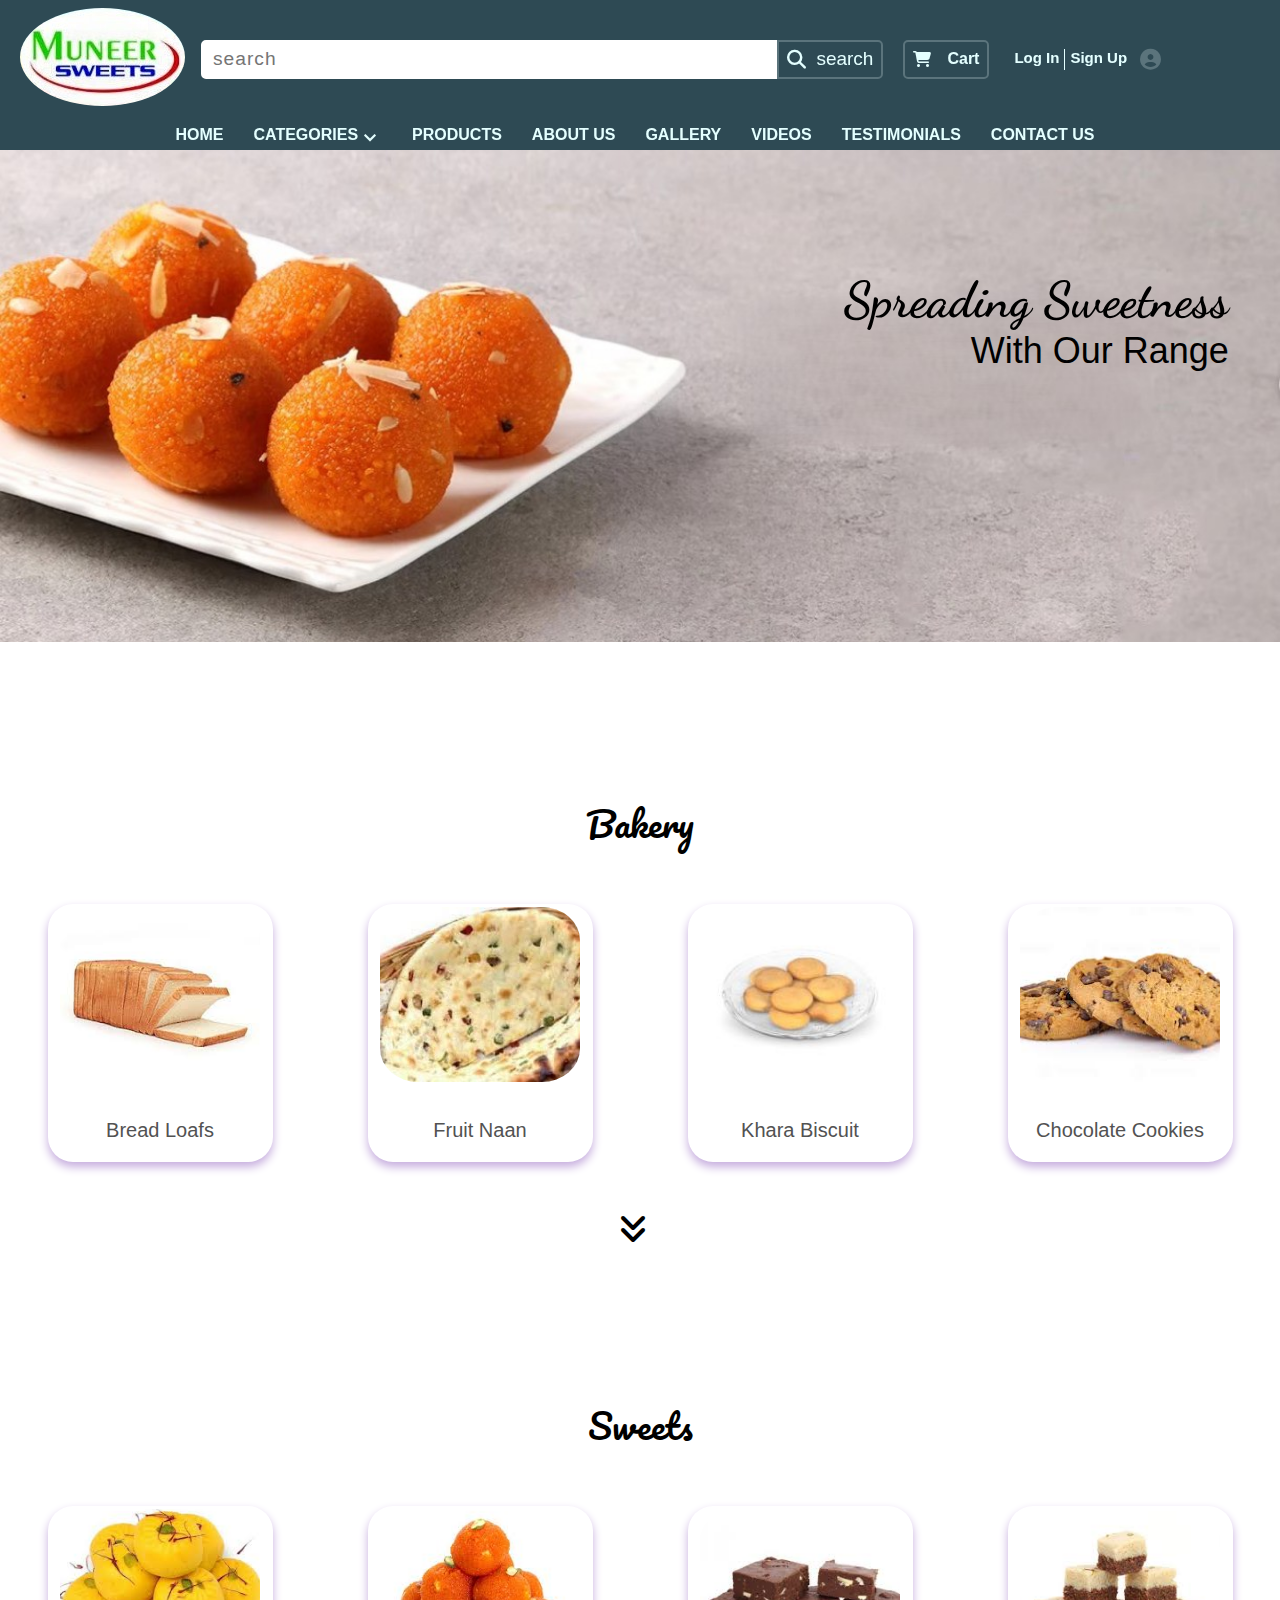
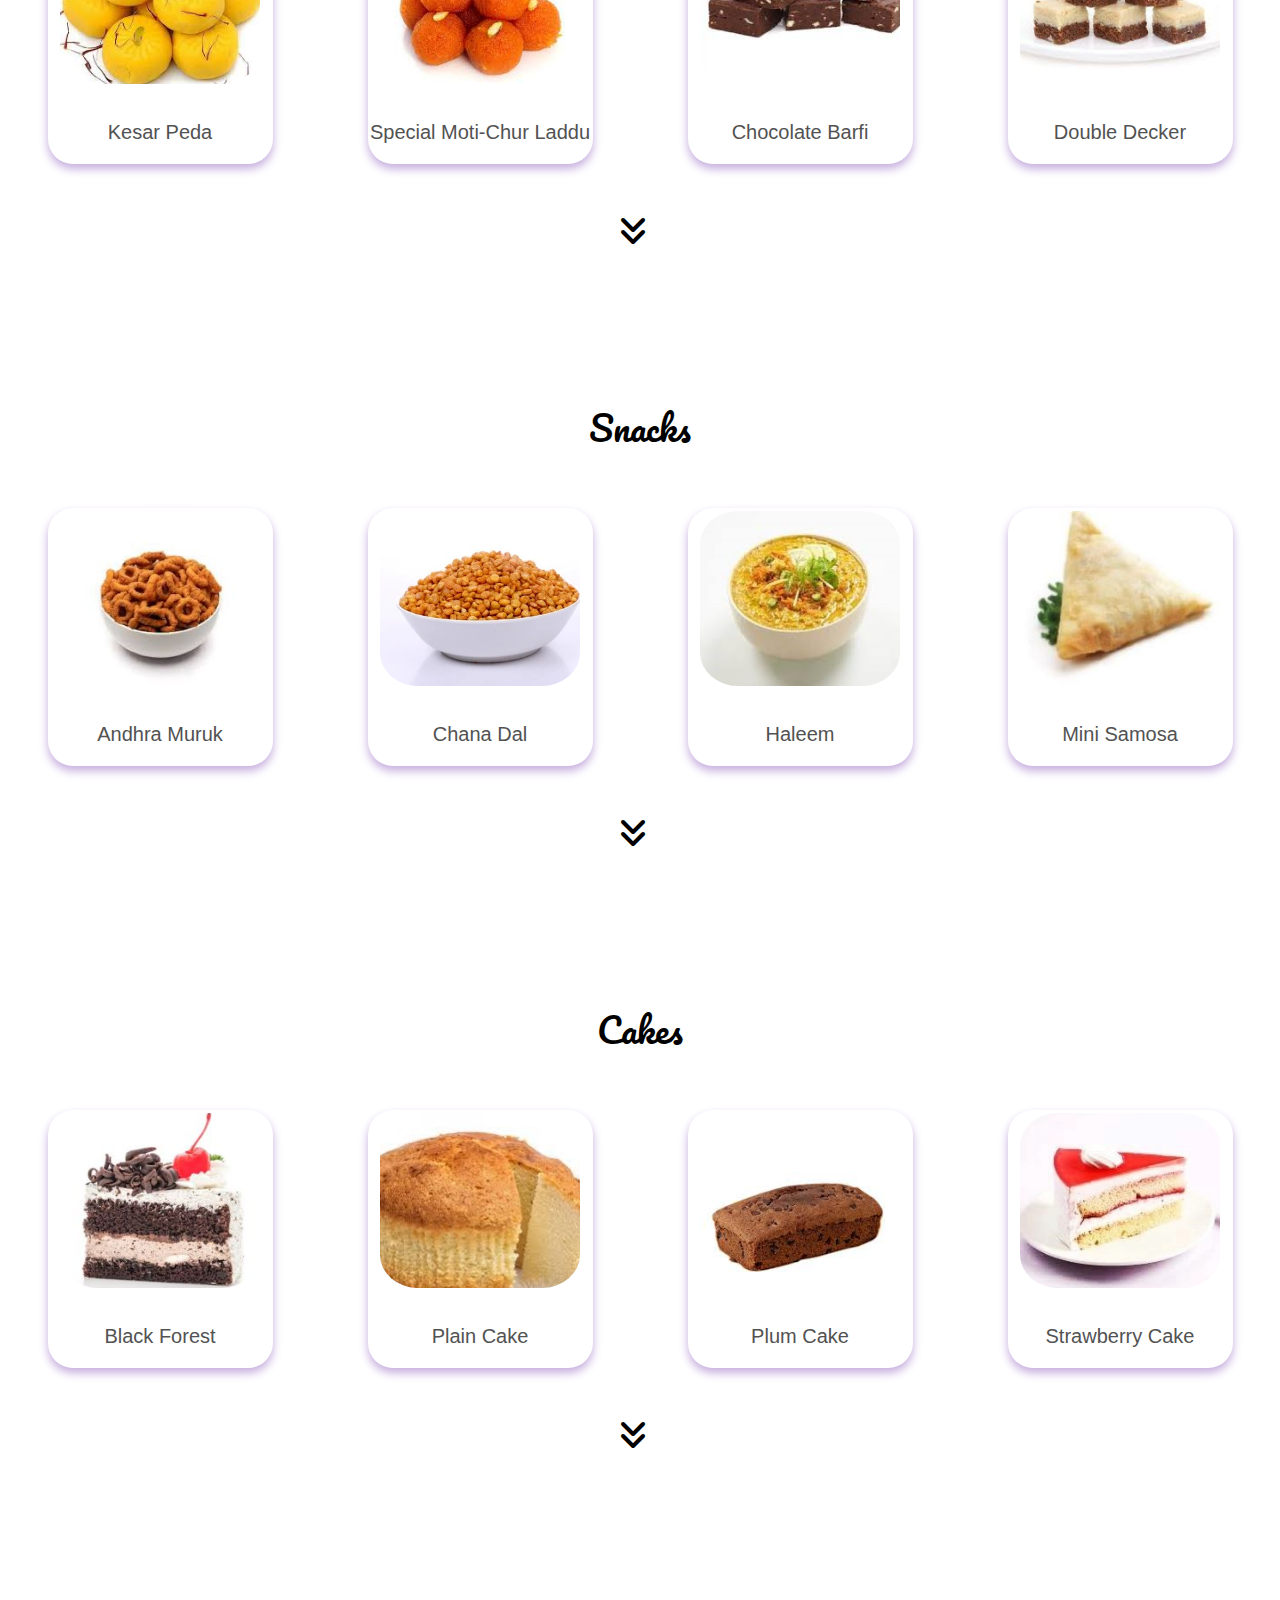
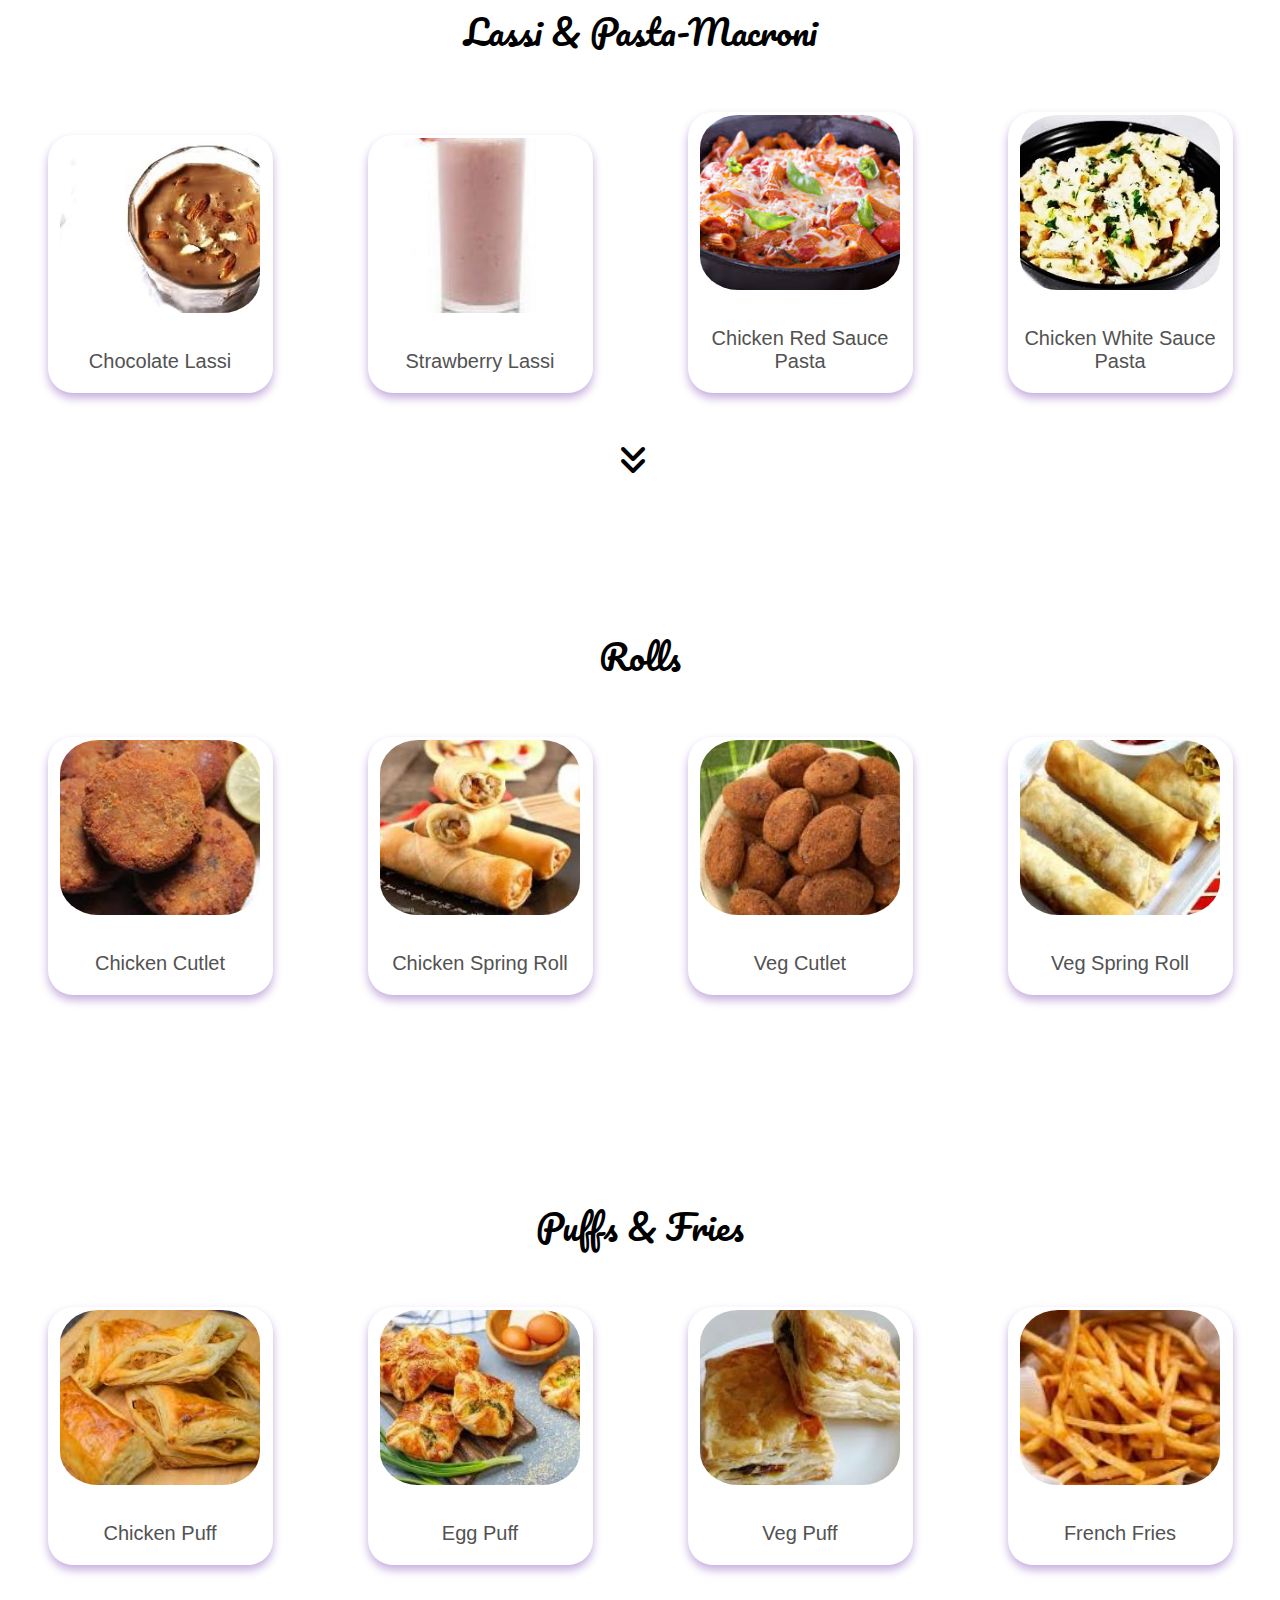
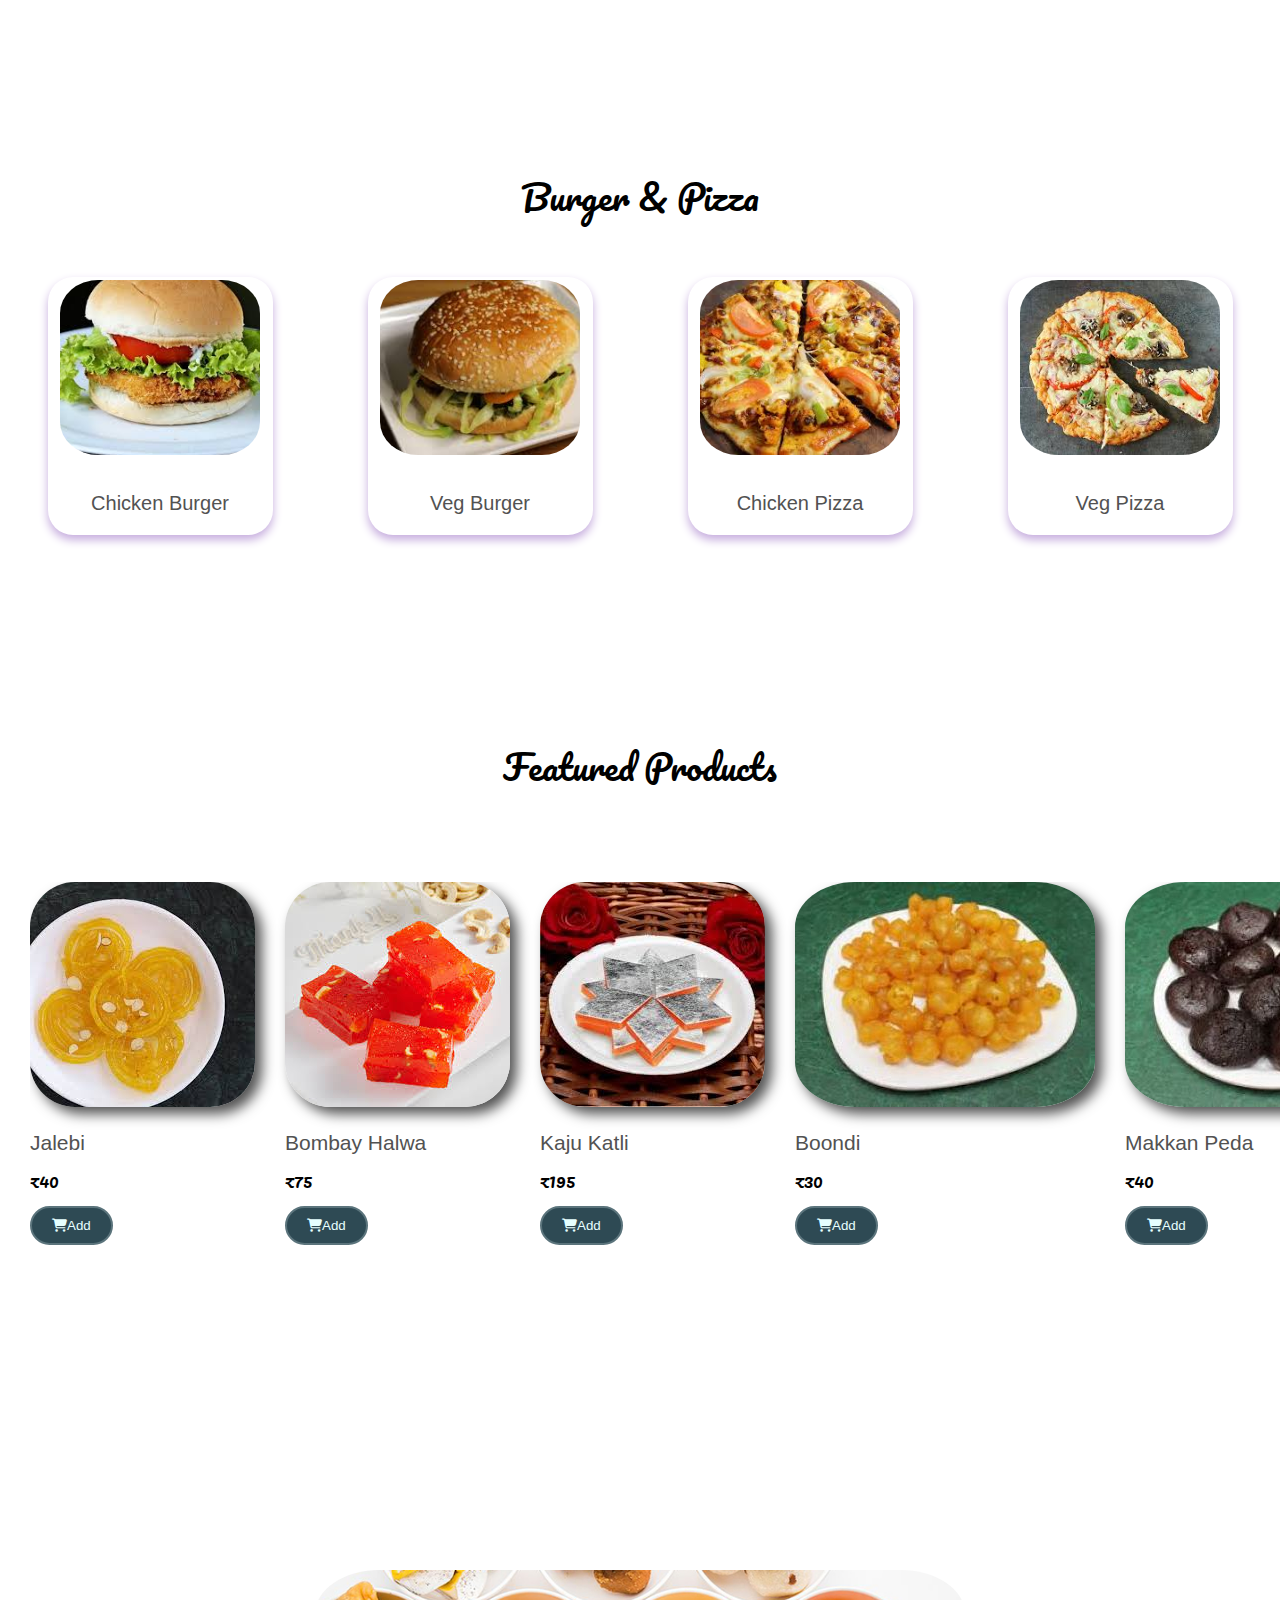
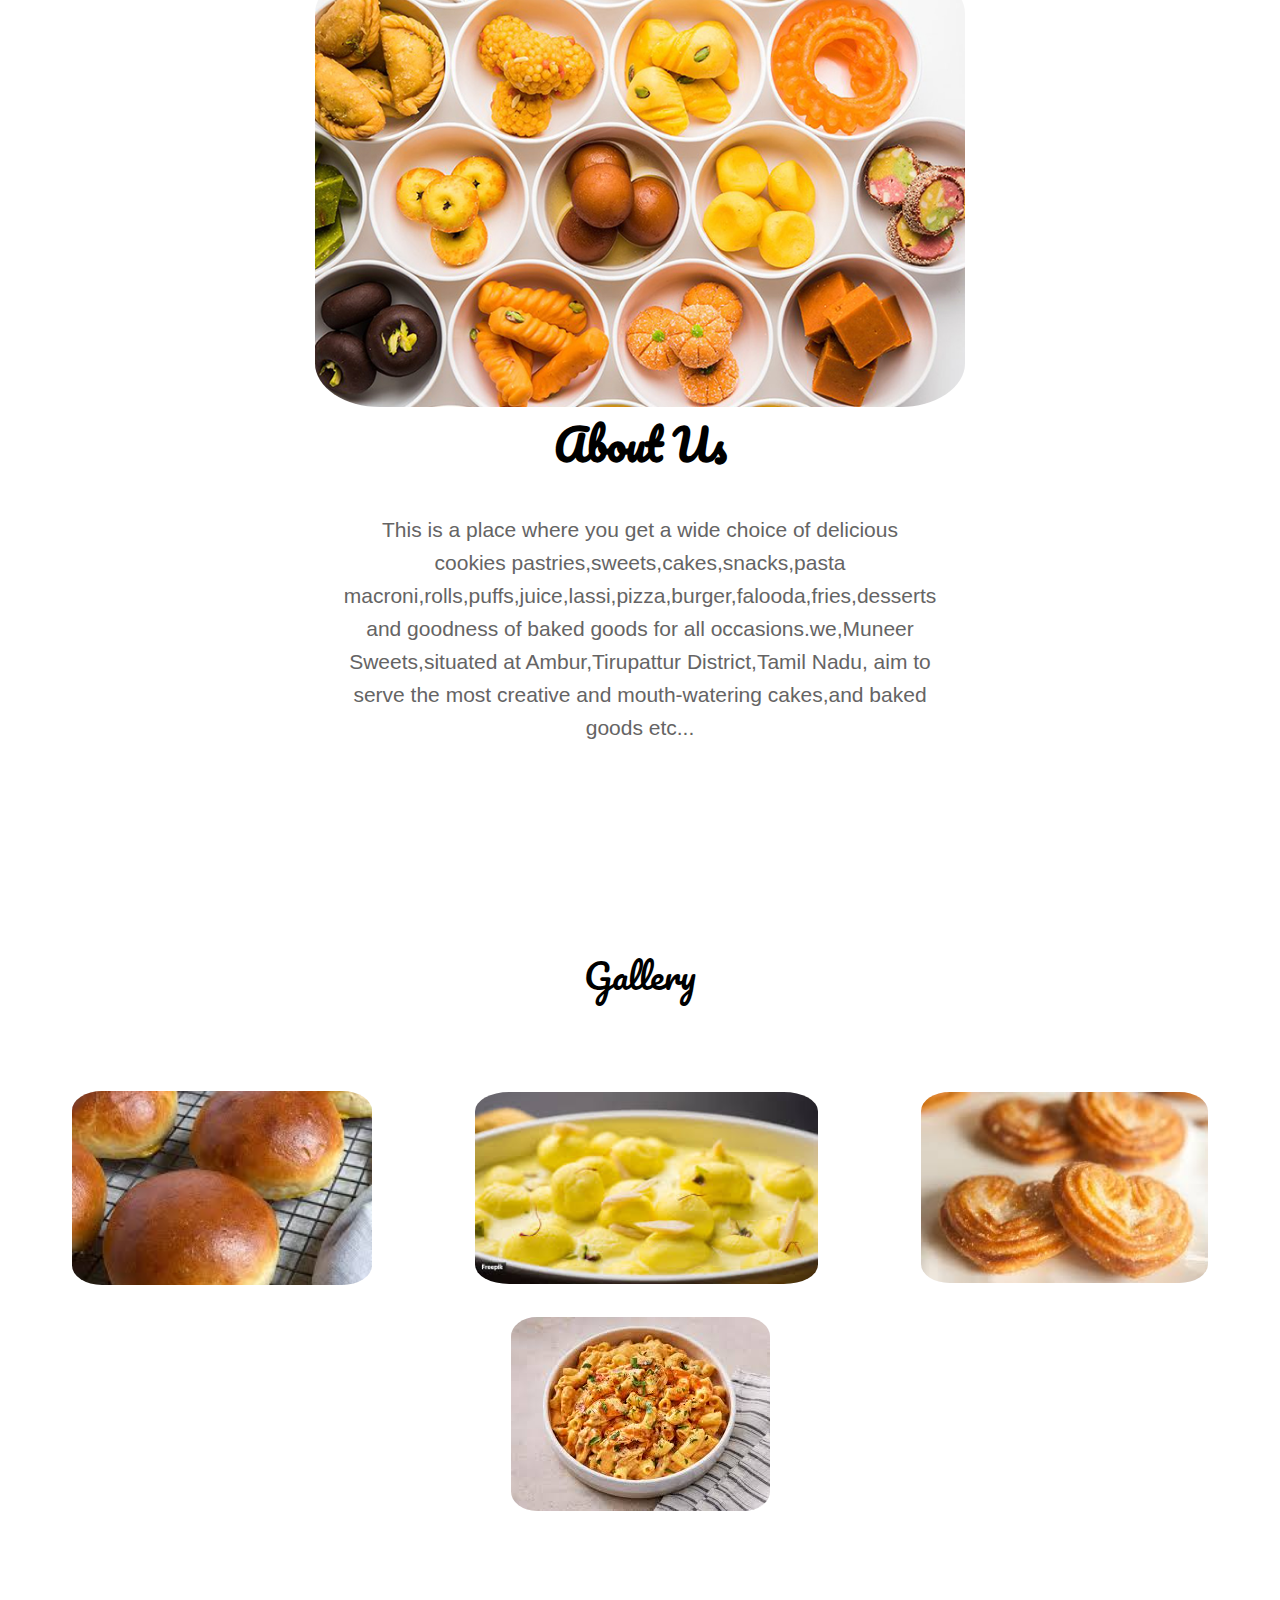
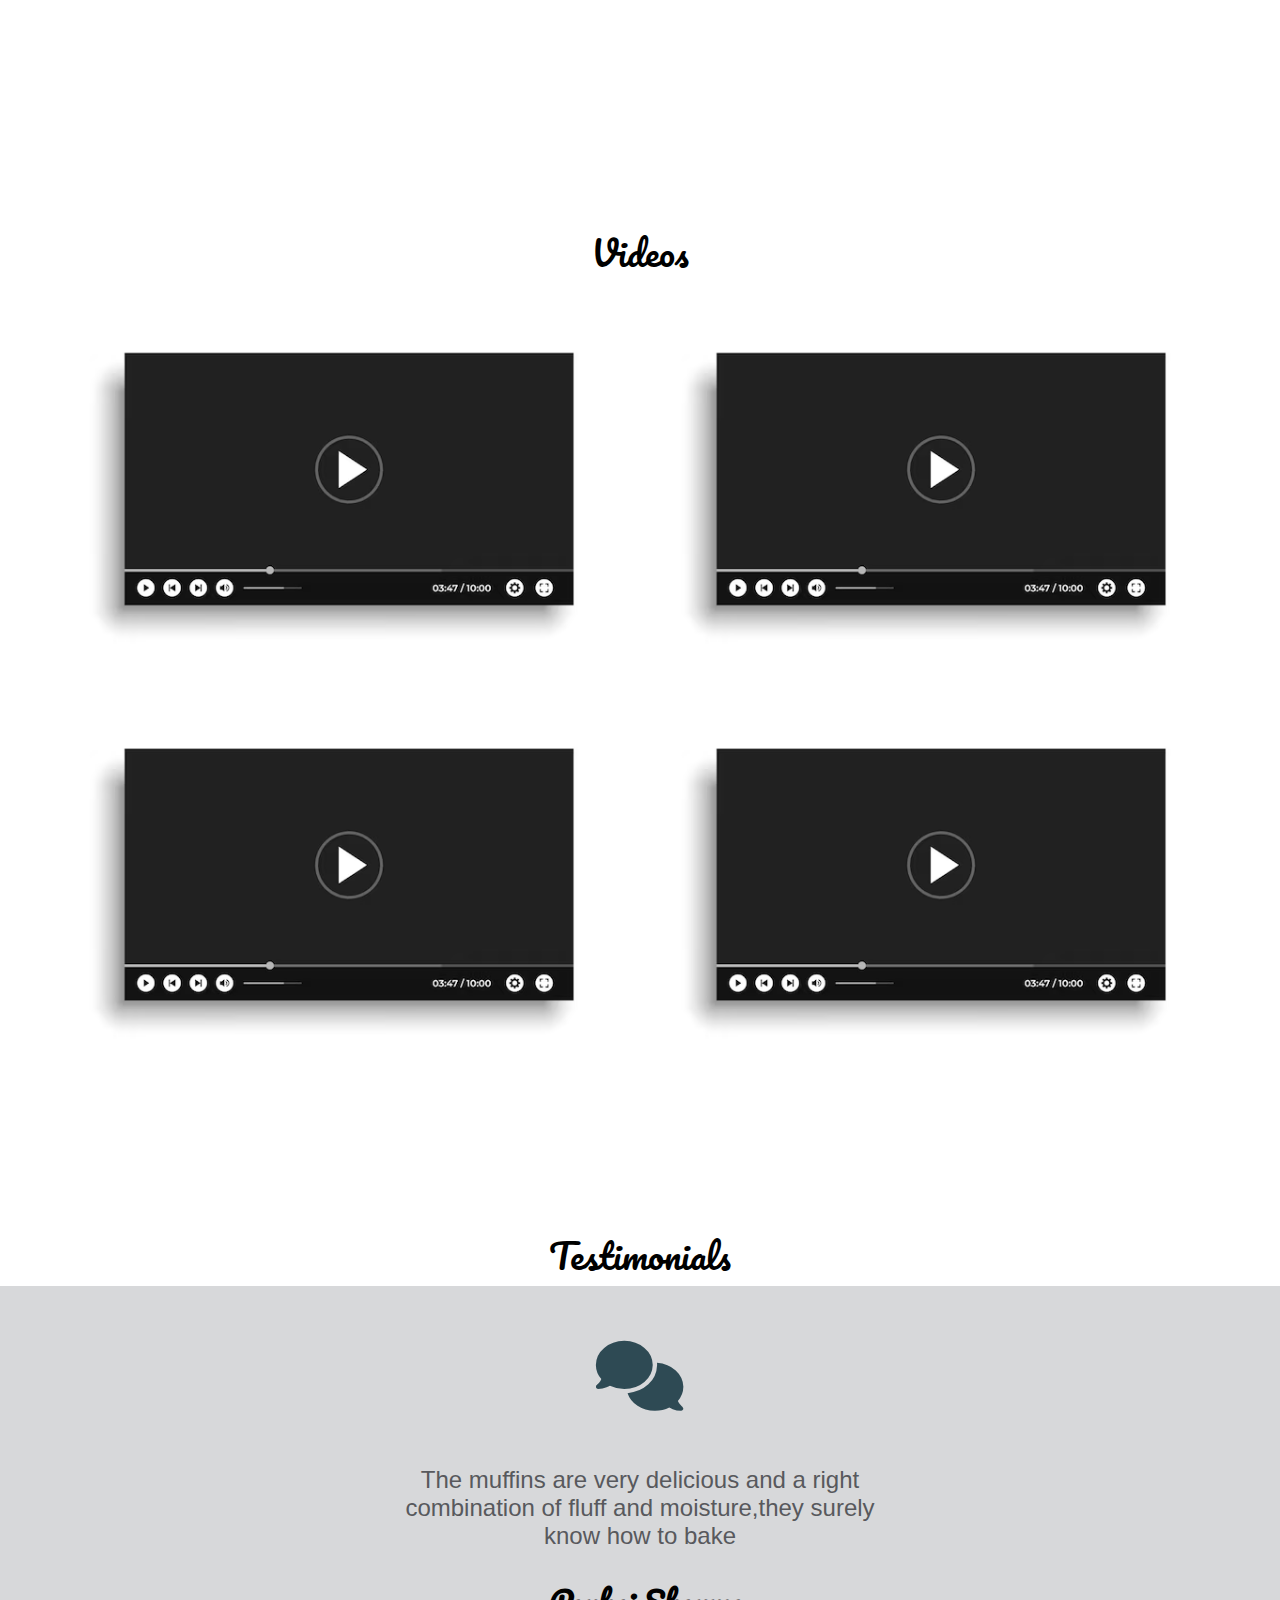
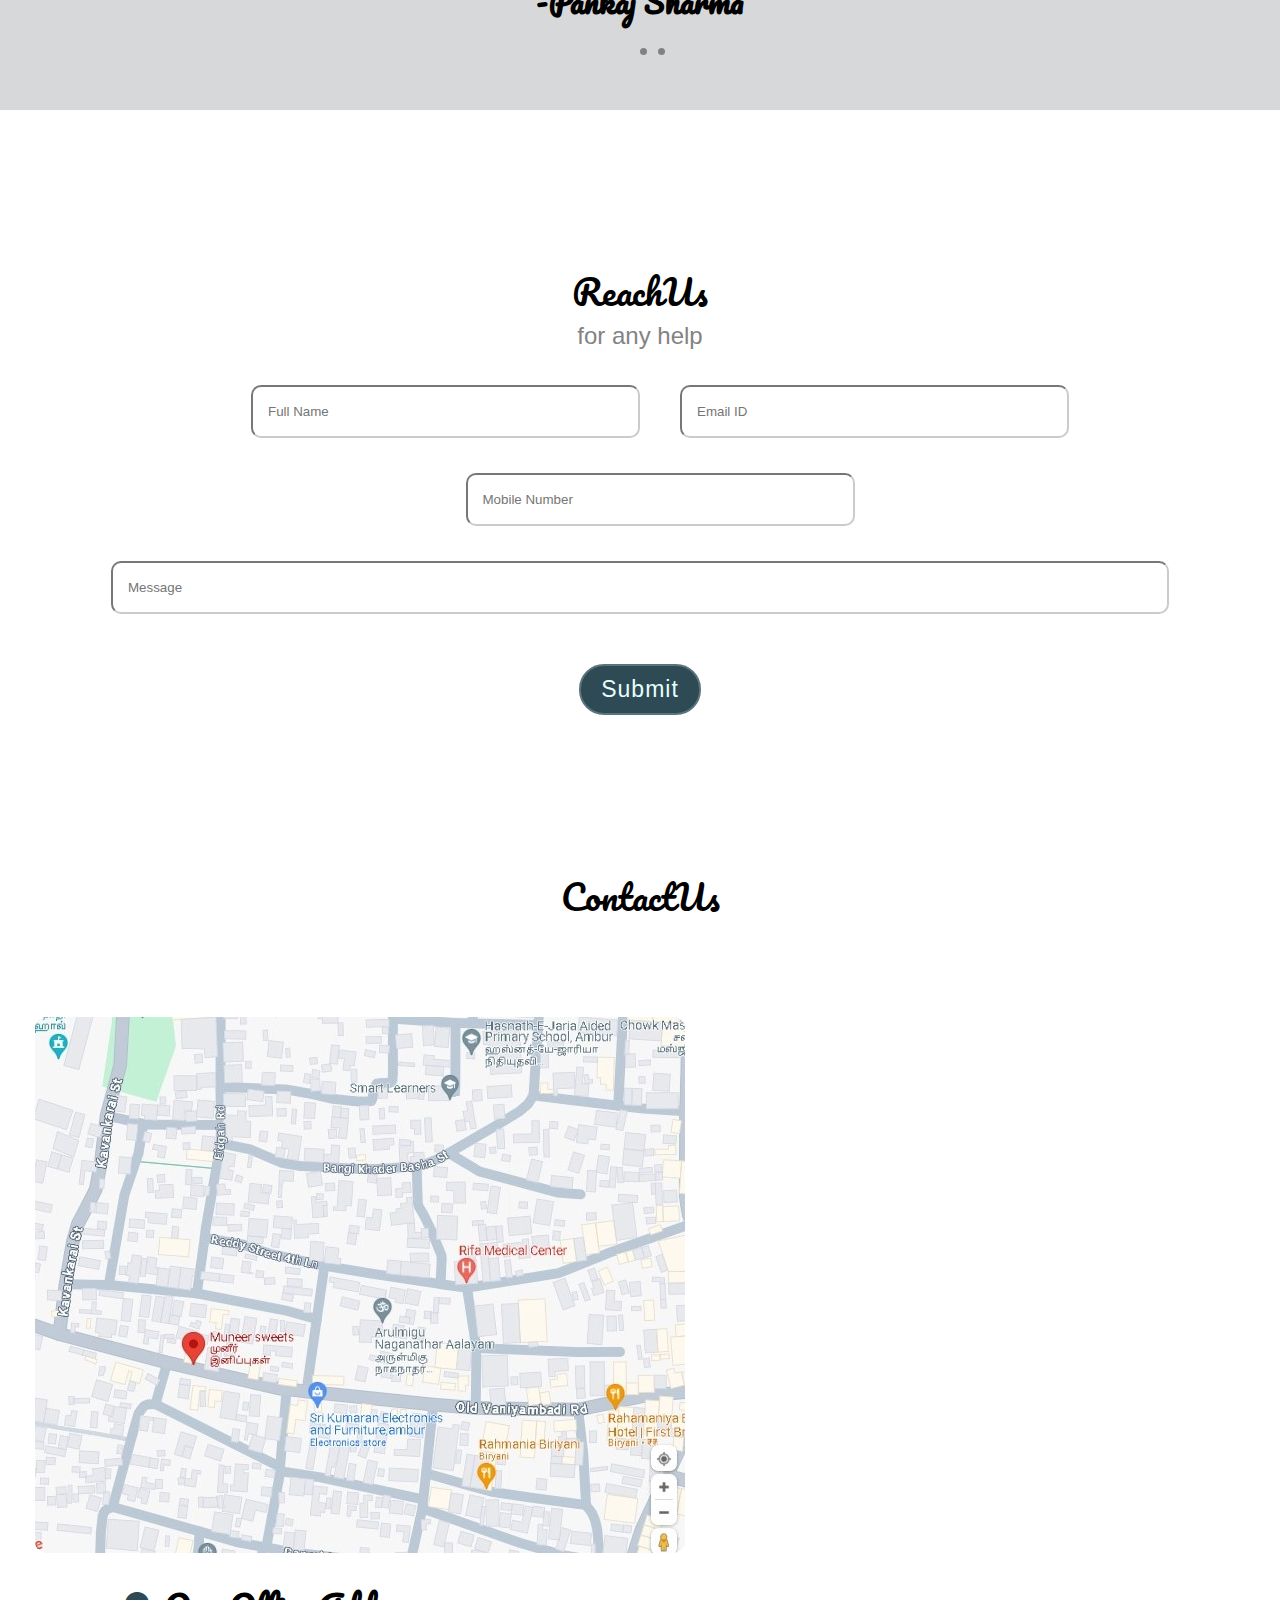
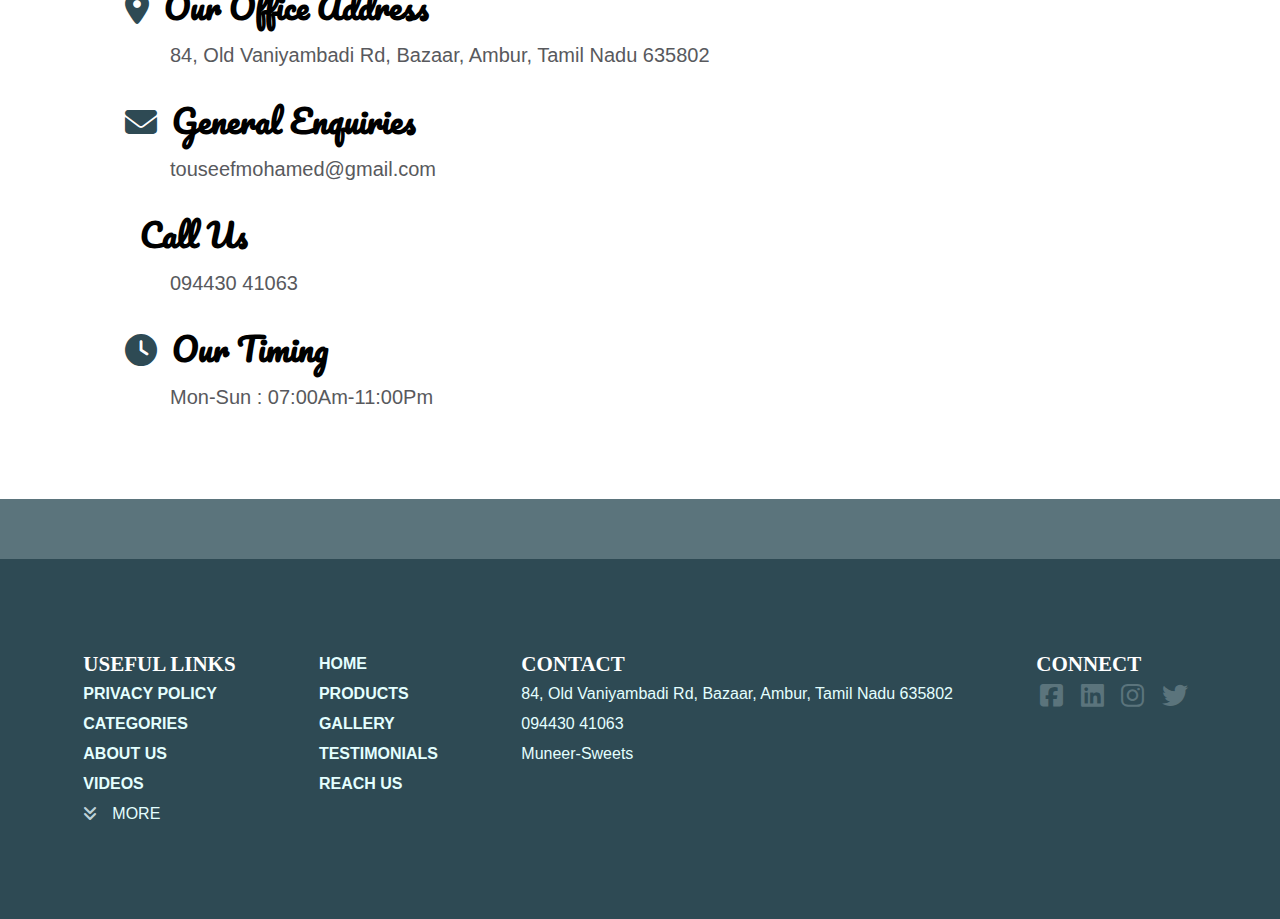
==== commit 8eac8f00: "Project Commits" ====
--- a/index.html
+++ b/index.html
@@ -115,12 +115,12 @@
                 </div>
             </div>
             <div class="expand" tabindex="0">
-                <input type="checkbox" id="toggle-container" style="display: none;">
-                <label for="toggle-container">
+                <input type="checkbox" id="toggle-container-bakery" style="display: none;">
+                <label for="toggle-container-bakery">
                     <i class="fa-solid fa-angles-down"></i>
                 </label>
 
-                <div class="container" id="container">
+                <div class="container" id="container-bakery">
                     <div class="icon-image">
                         <div class="icon">
                             <img src="images/desserts(Bread).jpg" alt="Bread" />
@@ -378,11 +378,12 @@
                 </div>
             </div>
             <div class="expand" tabindex="0">
-                <input type="checkbox" id="toggle-container" style="display: none;">
-                <label for="toggle-container">
+                <input type="checkbox" id="toggle-container-sweets" style="display: none;">
+                <label for="toggle-container-sweets">
                     <i class="fa-solid fa-angles-down"></i>
                 </label>
-                <div class="container" id="container">
+
+                <div class="container" id="container-sweets">
                     <div class="icon-image">
                         <div class="icon">
                             <img src="images/sweets(kesar peda).jpg" alt="kesar peda" />
@@ -639,12 +640,12 @@
                 </div>
             </div>
             <div class="expand" tabindex="0">
-                <input type="checkbox" id="toggle-container" style="display: none;">
-                <label for="toggle-container">
+                <input type="checkbox" id="toggle-container-snacks" style="display: none;">
+                <label for="toggle-container-snacks">
                     <i class="fa-solid fa-angles-down"></i>
                 </label>
 
-                <div class="container" id="container">
+                <div class="container" id="container-snacks">
                     <div class="icon-image">
                         <div class="icon">
                             <img src="images/snacks(Andhra muruk).jpg" alt="Andhra muruk" />
@@ -901,11 +902,11 @@
                 </div>
             </div>
             <div class="expand" tabindex="0">
-                <input type="checkbox" id="toggle-container" style="display: none;">
-                <label for="toggle-container">
+                <input type="checkbox" id="toggle-container-cakes" style="display: none;">
+                <label for="toggle-container-cakes">
                     <i class="fa-solid fa-angles-down"></i>
                 </label>
-                <div class="container" id="container">
+                <div class="container" id="container-cakes">
                     <div class="icon-image">
                         <div class="icon">
                             <img src="images/black forest cake.avif" alt="black forest" />
@@ -1162,12 +1163,12 @@
                 </div>
             </div>
             <div class="expand" tabindex="0">
-                <input type="checkbox" id="toggle-container" style="display: none;">
-                <label for="toggle-container">
+                <input type="checkbox" id="toggle-container-lassi-pasta-macroni" style="display: none;">
+                <label for="toggle-container-lassi-pasta-macroni">
                     <i class="fa-solid fa-angles-down"></i>
                 </label>
 
-                <div class="container" id="container">
+                <div class="container" id="container-lassi-pasta-macroni">
                     <div class="icon-image">
                         <div class="icon">
                             <img src="images/Lassi(chocolate lassi).jpg" alt="chocolate lassi" />
@@ -1653,7 +1654,7 @@
         <div id="Testimonials">
             <p class="headings">Testimonials</p>
             <div class="cmt">
-                <i class="fa-solid fa-comment-quote" style="color: #2e4a54;"></i>
+                <i class="fa-solid fa-comments" style="color: #2e4a54;"></i>
                 <p class="cmt2">The muffins are very delicious and a right combination of fluff and
                     moisture,they
                     surely
@@ -1667,10 +1668,14 @@
             <p class="headings">ReachUs</p>
             <p class="p1">for any help</p>
             <div class="row12">
-                <input type="text" name="Name" id="boxs" placeholder="Full Name">
-                <input type="text" name="Name" id="boxs" placeholder="Email ID">
-                <input type="text" name="Name" id="boxs" placeholder="Mobile Number">
-                <input type="text" name="Name" id="boxs1" placeholder="Message">
+                <div class="reach-form">
+                    <input type="text" name="Name" id="boxs" placeholder="Full Name">
+                    <input type="text" name="Name" id="boxs" placeholder="Email ID">
+                    <input type="text" name="Name" id="boxs" placeholder="Mobile Number">
+                </div>
+                <div class="message">
+                    <input type="text" name="Name" id="boxs1" placeholder="Message">
+                </div>
                 <button id="btn">Submit</button>
             </div>
         </div>
--- a/style.css
+++ b/style.css
@@ -23,6 +23,7 @@
     justify-content: center;
     align-items: end;
     flex-wrap: wrap;
+    width: -webkit-fill-available;
 }
 
 img.img {
@@ -247,9 +248,10 @@
     font-family: 'Pacifico', sans-serif;
     display: flex;
     justify-content: center;
-    font-size: 40px;
+    font-size: 35px;
     width: 100%;
     margin-top: 75px;
+    text-align: center;
 }
 
 .row1-imgs {
@@ -393,8 +395,13 @@
 
 .wrapper {
     margin: 50px 35px;
-    width: 55%;
-    display: flex;
+    width: -webkit-fill-available;
+    display: flex;
+    justify-content: center;
+}
+
+.text-box {
+    width: min-content;
 }
 
 .text-box h2 {
@@ -625,7 +632,6 @@
 }
 
 input#boxs1 {
-    margin-left: 40px;
     margin-right: 0px;
     padding: 17px 15px;
     width: 1223px;
@@ -642,6 +648,7 @@
 .address {
     margin: 90px 35px;
     display: flex;
+    justify-content: center;
 }
 
 .address img {
@@ -772,8 +779,8 @@
 
 .icon-image .hover-image {
     position: absolute;
-    height: 350px;
-    width: 300px;
+    height: 310px;
+    width: 260px;
     bottom: 100px;
     left: 50%;
     z-index: 0;
@@ -782,7 +789,7 @@
     pointer-events: none;
     box-shadow: 0 5px 10px rgba(0, 0, 0, 0.15);
     transition: transform 0.5s ease, z-index 0s, left 0.5s ease;
-    transition-delay: 0s, 0.5s, 0.5s;
+    transition-delay: 1s, 0.5s, 0.5s;
 }
 
 .icon-image:hover .hover-image {
@@ -881,7 +888,11 @@
     transition-delay: 0s;
 }
 
-#toggle-container:checked~.container {
+#toggle-container-bakery:checked~#container-bakery,
+#toggle-container-sweets:checked~#container-sweets,
+#toggle-container-snacks:checked~#container-snacks,
+#toggle-container-cakes:checked~#container-cakes,
+#toggle-container-lassi-pasta-macroni:checked~#container-lassi-pasta-macroni {
     display: flex;
 }
 
@@ -893,16 +904,22 @@
         align-items: center;
     }
 
-    #toggle-container:checked~.container {
+    #toggle-container-bakery:checked~#container-bakery,
+    #toggle-container-sweets:checked~#container-sweets,
+    #toggle-container-snacks:checked~#container-snacks,
+    #toggle-container-cakes:checked~#container-cakes,
+    #toggle-container-lassi-pasta-macroni:checked~#container-lassi-pasta-macroni {
         display: flex;
         flex-direction: column;
         gap: 5px;
+        overflow: hidden;
     }
 
     .container {
-        height: 500px;
+        height: 800px;
         min-width: 100vw;
         align-items: baseline;
+        justify-content: flex-start;
         margin-bottom: 10px;
         display: none;
         margin-top: 0%;
@@ -968,11 +985,15 @@
         gap: 5px;
     }
 
-    #toggle-container:checked~.container {
+    #toggle-container-bakery:checked~#container-bakery,
+    #toggle-container-sweets:checked~#container-sweets,
+    #toggle-container-snacks:checked~#container-snacks,
+    #toggle-container-cakes:checked~#container-cakes,
+    #toggle-container-lassi-pasta-macroni:checked~#container-lassi-pasta-macroni {
         display: flex;
         flex-wrap: wrap;
-        /* overflow: hidden; */
-        width: 95vw;
+        overflow: hidden;
+        width: 90%;
         padding: 15px 20px;
         height: 500px;
     }
@@ -1007,7 +1028,7 @@
         width: 130px;
         left: -100px;
         z-index: 12;
-        transform: translateX(80px);
+        transform: translateX(43px);
         transition: left 0.5s ease, z-index 0s, transform 0.5s ease;
         transition-delay: 0s, 0.5s, 0.5s;
     }
@@ -1034,10 +1055,14 @@
         gap: 5px;
     }
 
-    #toggle-container:checked~.container {
+    #toggle-container-bakery:checked~#container-bakery,
+    #toggle-container-sweets:checked~#container-sweets,
+    #toggle-container-snacks:checked~#container-snacks,
+    #toggle-container-cakes:checked~#container-cakes,
+    #toggle-container-lassi-pasta-macroni:checked~#container-lassi-pasta-macroni {
         display: flex;
         flex-wrap: wrap;
-        /* overflow: hidden; */
+        overflow: hidden;
         width: 95vw;
         padding: 15px 20px;
         height: 500px;
@@ -1100,10 +1125,14 @@
         gap: 5px;
     }
 
-    #toggle-container:checked~.container {
+    #toggle-container-bakery:checked~#container-bakery,
+    #toggle-container-sweets:checked~#container-sweets,
+    #toggle-container-snacks:checked~#container-snacks,
+    #toggle-container-cakes:checked~#container-cakes,
+    #toggle-container-lassi-pasta-macroni:checked~#container-lassi-pasta-macroni {
         display: flex;
         flex-wrap: wrap;
-        /* overflow: hidden; */
+        overflow: hidden;
         width: 95vw;
         padding: 15px 20px;
         height: 340px;
@@ -1183,7 +1212,6 @@
     border-radius: 25px;
     font-size: 23px;
     letter-spacing: 1px;
-    margin-left: 46%;
 }
 
 .cart2 {
@@ -1349,4 +1377,32 @@
         display: none;
     }
 
+}
+
+i.fa-solid.fa-comments {
+    width: 100%;
+    font-size: 70px;
+    text-align: center;
+    margin: 0px;
+}
+
+.row12 {
+    width: 100%;
+    display: flex;
+    flex-wrap: wrap;
+    justify-content: center;
+    flex-direction: column;
+    align-items: center;
+}
+
+.reach-form {
+    display: flex;
+    flex-wrap: wrap;
+    align-items: center;
+    justify-content: center;
+}
+
+.message {
+    width: -webkit-fill-available;
+    text-align: center;
 }--- a/Responsive.css
+++ b/Responsive.css
@@ -183,7 +183,7 @@
     .row12 {
         display: flex;
         flex-direction: column;
-        gap: 3rem;
+        gap: 2rem;
         align-items: center;
         padding: 20px 0px;
     }
@@ -208,7 +208,6 @@
         margin-left: 10px;
         padding: 17px 15px;
         width: 80%;
-        margin-top: 0px;
         border-radius: 10px;
         border-color: #cbcbcb;
     }
@@ -414,7 +413,8 @@
     }
 
     input#boxs1 {
-        width: 80%;
+        width: 60%;
+        margin-left: 40px;
     }
 
     .address {
